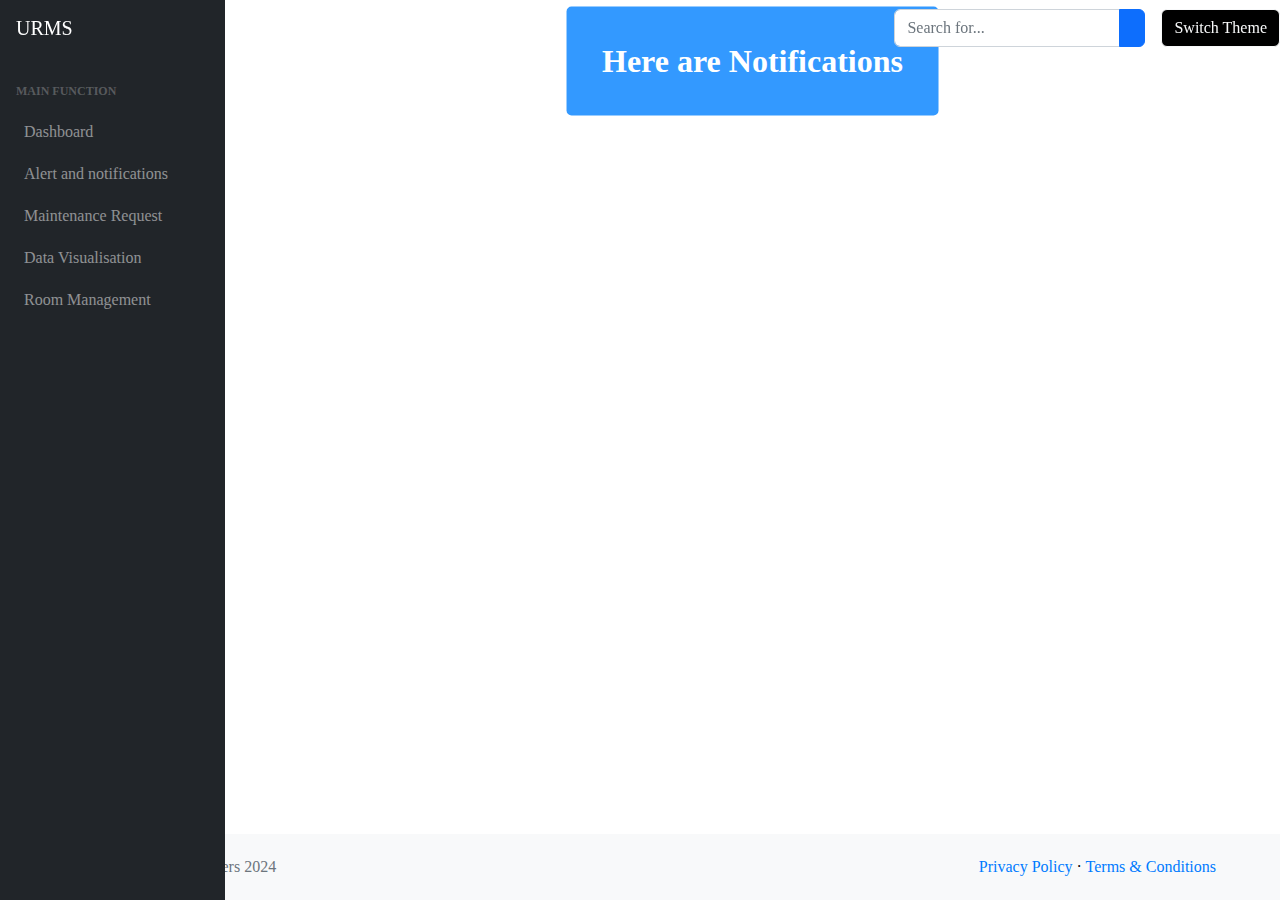
==== alerts.html @ 40e11d32 "alerts and maintenance files" ====
<!DOCTYPE html>
<html lang="en">
    <head>
        <meta charset="utf-8" />
        <meta http-equiv="X-UA-Compatible" content="IE=edge" />
        <meta name="viewport" content="width=device-width, initial-scale=1, shrink-to-fit=no" />
        <meta name="description" content="" />
        <meta name="author" content="" />
        <title>URMS</title>
        <link href="https://cdn.jsdelivr.net/npm/simple-datatables@7.1.2/dist/style.min.css" rel="stylesheet" />
        <link href="css/styles.css" rel="stylesheet" />
        <script src="https://use.fontawesome.com/releases/v6.3.0/js/all.js" crossorigin="anonymous"></script>
        <script src="https://code.jquery.com/jquery-3.6.0.min.js" crossorigin="anonymous"></script>
       <!--The inline scripts for notifications -->
       
        <script>
      document.addEventListener('DOMContentLoaded', (event) => {
    const alertsContainer = document.getElementById('alerts');

    const alerts = [
        "Upcoming room inspections on July 25th.",
        "Maintenance deadlines for HVAC systems on August 1st.",
        "Urgent resident request: Leak in Room 302."
    ];

    alerts.forEach(alert => {
        const alertElement = document.createElement('p');
        alertElement.textContent = alert;
        alertsContainer.appendChild(alertElement);
    });
});
        </script>
    </head>
    <body class="sb-nav-fixed">
        <nav class="sb-topnav navbar navbar-expand navbar-dark bg-dark">
            <!-- Navbar Brand-->
            <a class="navbar-brand ps-3" href="index.html">URMS</a>
            <!-- Sidebar Toggle-->
            <button class="btn btn-link btn-sm order-1 order-lg-0 me-4 me-lg-0" id="sidebarToggle" href="#!"><i class="fas fa-bars"></i></button>
            <!-- Navbar Search-->
            <form class="d-none d-md-inline-block form-inline ms-auto me-0 me-md-3 my-2 my-md-0">
                <div class="input-group">
                    <input class="form-control" type="text" placeholder="Search for..." aria-label="Search for..." aria-describedby="btnNavbarSearch" />
                    <button class="btn btn-primary" id="btnNavbarSearch" type="button"><i class="fas fa-search"></i></button>
                </div>
            </form>
            <!-- Theme Switcher-->
            <button id="themeSwitcher" class="btn btn-outline-light" style="background-color: black">Switch Theme</button>
        </nav>
        <div id="layoutSidenav">
            <div id="layoutSidenav_nav">
                <nav class="sb-sidenav accordion sb-sidenav-dark" id="sidenavAccordion">
                    <div class="sb-sidenav-menu">
                        <div class="nav">
                            <div class="sb-sidenav-menu-heading">Main Function</div>
                            <a class="nav-link" href="index.html">
                                <div class="sb-nav-link-icon"><i class="fas fa-tachometer-alt"></i></div>
                                Dashboard
                            </a>
                            <a class="nav-link collapsed" href="#" data-bs-toggle="collapse" data-bs-target="#collapseLayouts" aria-expanded="false" aria-controls="collapseLayouts">
                                <div class="sb-nav-link-icon"><i class="fas fa-columns"></i></div>
                                Alert and notifications
                            </a>
                         <a class="nav-link" href="mentainace.html">
                                <div class="sb-nav-link-icon"><i class="fas fa-book-open"></i></div>
                                Maintenance Request
                            </a>
                            <a class="nav-link" href="charts.html">
                                <div class="sb-nav-link-icon"><i class="fas fa-chart-area"></i></div>
                                Data Visualisation
                            </a>
                            <a class="nav-link" href="tables.html">
                                <div class="sb-nav-link-icon"><i class="fas fa-table"></i></div>
                                Room Management
                            </a>
                        </div>
                    </div>
                </nav>
            </div>
            <div id="layoutSidenav_content">
                <main>
                    <div class="container-fluid px-4">
                        <!-- Image with Overlay Text -->
                        <div class="image-container">
                            <img src="https://housing.unm.edu/residence-halls/images/buildings/src-apts-thumbnail-kg-web.png" alt="University Image" class="img-fluid">
                            <div class="overlay" style="background-color:#3399ff">
                                <div class="overlay-text">Here are Notifications</div>
                                <!-- Alerts and Notifications -->
                                <div id="alerts-container"></div>
                            </div>
                        </div>
                    </div>
                </main>
                <footer class="footer py-4 mt-auto">
                    <div class="container-fluid px-4">
                        <div class="d-flex align-items-center justify-content-between small">
                            <div class="text-muted">Copyright &copy; Future Coders 2024</div>
                            <div>
                                <a href="#">Privacy Policy</a>
                                &middot;
                                <a href="#">Terms &amp; Conditions</a>
                            </div>
                        </div>
                    </div>
                </footer>
            </div>
        </div>
        <script src="https://cdn.jsdelivr.net/npm/bootstrap@5.2.3/dist/js/bootstrap.bundle.min.js" crossorigin="anonymous"></script>
        <script src="js/scripts.js"></script>
        <script src="https://cdnjs.cloudflare.com/ajax/libs/Chart.js/2.8.0/Chart.min.js" crossorigin="anonymous"></script>
        <script src="assets/demo/chart-area-demo.js"></script>
        <script src="assets/demo/chart-bar-demo.js"></script>
        <script src="https://cdn.jsdelivr.net/npm/simple-datatables@7.1.2/dist/umd/simple-datatables.min.js" crossorigin="anonymous"></script>
        <script src="js/datatables-simple-demo.js"></script>
        <script src="js/theme.js"></script>
    </body>
</html>
---- css/styles.css ----
@charset "UTF-8";

*,
*::before,
*::after {
  box-sizing: border-box;
}

@media (prefers-reduced-motion: no-preference) {
  :root {
    scroll-behavior: smooth;
  }
}

body {
  margin: 0;
  font-family: var(--bs-body-font-family);
  font-size: var(--bs-body-font-size);
  font-weight: var(--bs-body-font-weight);
  line-height: var(--bs-body-line-height);
  color: var(--bs-body-color);
  text-align: var(--bs-body-text-align);
  background-color: var(--bs-body-bg);
  -webkit-text-size-adjust: 100%;
  -webkit-tap-highlight-color: rgba(0, 0, 0, 0);
}

hr {
  margin: 1rem 0;
  color: inherit;
  border: 0;
  border-top: 1px solid;
  opacity: 0.25;
}

h6, .h6, h5, .h5, h4, .h4, h3, .h3, h2, .h2, h1, .h1 {
  margin-top: 0;
  margin-bottom: 0.5rem;
  font-weight: 500;
  line-height: 1.2;
}

h1, .h1 {
  font-size: calc(1.375rem + 1.5vw);
}
@media (min-width: 1200px) {
  h1, .h1 {
    font-size: 2.5rem;
  }
}

h2, .h2 {
  font-size: calc(1.325rem + 0.9vw);
}
@media (min-width: 1200px) {
  h2, .h2 {
    font-size: 2rem;
  }
}

h3, .h3 {
  font-size: calc(1.3rem + 0.6vw);
}
@media (min-width: 1200px) {
  h3, .h3 {
    font-size: 1.75rem;
  }
}

h4, .h4 {
  font-size: calc(1.275rem + 0.3vw);
}
@media (min-width: 1200px) {
  h4, .h4 {
    font-size: 1.5rem;
  }
}

h5, .h5 {
  font-size: 1.25rem;
}

h6, .h6 {
  font-size: 1rem;
}

p {
  margin-top: 0;
  margin-bottom: 1rem;
}


table {
  caption-side: bottom;
  border-collapse: collapse;
}

caption {
  padding-top: 0.5rem;
  padding-bottom: 0.5rem;
  color: #6c757d;
  text-align: left;
}

th {
  text-align: inherit;
  text-align: -webkit-match-parent;
}

thead,
tbody,
tfoot,
tr,
td,
th {
  border-color: inherit;
  border-style: solid;
  border-width: 0;
}

label {
  display: inline-block;
}

button {
  border-radius: 0;
}

button:focus:not(:focus-visible) {
  outline: 0;
}

input,
button,
select,
optgroup,
textarea {
  margin: 0;
  font-family: inherit;
  font-size: inherit;
  line-height: inherit;
}

button,
select {
  text-transform: none;
}

[role=button] {
  cursor: pointer;
}

select {
  word-wrap: normal;
}
select:disabled {
  opacity: 1;
}

[list]:not([type=date]):not([type=datetime-local]):not([type=month]):not([type=week]):not([type=time])::-webkit-calendar-picker-indicator {
  display: none !important;
}

button,
[type=button],
[type=reset],
[type=submit] {
  --webkit-appearance: button;
}
button:not(:disabled),
[type=button]:not(:disabled),
[type=reset]:not(:disabled),
[type=submit]:not(:disabled) {
  cursor: pointer;
}

::-moz-focus-inner {
  padding: 0;
  border-style: none;
}

textarea {
  resize: vertical;
}

fieldset {
  min-width: 0;
  padding: 0;
  margin: 0;
  border: 0;
}

legend {
  float: left;
  width: 100%;
  padding: 0;
  margin-bottom: 0.5rem;
  font-size: calc(1.275rem + 0.3vw);
  line-height: inherit;
}
@media (min-width: 1200px) {
  legend {
    font-size: 1.5rem;
  }
}
legend + * {
  clear: left;
}



.container,
.container-fluid,
.container-xxl,
.container-xl,
.container-lg,
.container-md,
.container-sm {
  --bs-gutter-x: 1.5rem;
  --bs-gutter-y: 0;
  width: 100%;
  padding-right: calc(var(--bs-gutter-x) * 0.5);
  padding-left: calc(var(--bs-gutter-x) * 0.5);
  margin-right: auto;
  margin-left: auto;
}

@media (min-width: 576px) {
  .container-sm, .container {
    max-width: 540px;
  }
}
@media (min-width: 768px) {
  .container-md, .container-sm, .container {
    max-width: 720px;
  }
}
@media (min-width: 992px) {
  .container-lg, .container-md, .container-sm, .container {
    max-width: 960px;
  }
}
@media (min-width: 1200px) {
  .container-xl, .container-lg, .container-md, .container-sm, .container {
    max-width: 1140px;
  }
}
@media (min-width: 1400px) {
  .container-xxl, .container-xl, .container-lg, .container-md, .container-sm, .container {
    max-width: 1320px;
  }
}
.row {
  --bs-gutter-x: 1.5rem;
  --bs-gutter-y: 0;
  display: flex;
  flex-wrap: wrap;
  margin-top: calc(-1 * var(--bs-gutter-y));
  margin-right: calc(-0.5 * var(--bs-gutter-x));
  margin-left: calc(-0.5 * var(--bs-gutter-x));
}
.row > * {
  flex-shrink: 0;
  width: 100%;
  max-width: 100%;
  padding-right: calc(var(--bs-gutter-x) * 0.5);
  padding-left: calc(var(--bs-gutter-x) * 0.5);
  margin-top: var(--bs-gutter-y);
}

.col {
  flex: 1 0 0%;
}

.row-cols-auto > * {
  flex: 0 0 auto;
  width: auto;
}

.row-cols-1 > * {
  flex: 0 0 auto;
  width: 100%;
}

.row-cols-2 > * {
  flex: 0 0 auto;
  width: 50%;
}

.row-cols-3 > * {
  flex: 0 0 auto;
  width: 33.3333333333%;
}

.row-cols-4 > * {
  flex: 0 0 auto;
  width: 25%;
}

.row-cols-5 > * {
  flex: 0 0 auto;
  width: 20%;
}

.row-cols-6 > * {
  flex: 0 0 auto;
  width: 16.6666666667%;
}

.col-auto {
  flex: 0 0 auto;
  width: auto;
}

.col-1 {
  flex: 0 0 auto;
  width: 8.33333333%;
}

.col-2 {
  flex: 0 0 auto;
  width: 16.66666667%;
}

.col-3 {
  flex: 0 0 auto;
  width: 25%;
}

.col-4 {
  flex: 0 0 auto;
  width: 33.33333333%;
}

.col-5 {
  flex: 0 0 auto;
  width: 41.66666667%;
}

.col-6 {
  flex: 0 0 auto;
  width: 50%;
}

.col-7 {
  flex: 0 0 auto;
  width: 58.33333333%;
}

.col-8 {
  flex: 0 0 auto;
  width: 66.66666667%;
}

.col-9 {
  flex: 0 0 auto;
  width: 75%;
}

.col-10 {
  flex: 0 0 auto;
  width: 83.33333333%;
}

.col-11 {
  flex: 0 0 auto;
  width: 91.66666667%;
}

.col-12 {
  flex: 0 0 auto;
  width: 100%;
}


@media (min-width: 768px) {
  .col-md {
    flex: 1 0 0%;
  }
  .row-cols-md-auto > * {
    flex: 0 0 auto;
    width: auto;
  }
  .row-cols-md-1 > * {
    flex: 0 0 auto;
    width: 100%;
  }
  .row-cols-md-2 > * {
    flex: 0 0 auto;
    width: 50%;
  }
  .row-cols-md-3 > * {
    flex: 0 0 auto;
    width: 33.3333333333%;
  }
  .row-cols-md-4 > * {
    flex: 0 0 auto;
    width: 25%;
  }
  .row-cols-md-5 > * {
    flex: 0 0 auto;
    width: 20%;
  }
  .row-cols-md-6 > * {
    flex: 0 0 auto;
    width: 16.6666666667%;
  }
  .col-md-auto {
    flex: 0 0 auto;
    width: auto;
  }
  .col-md-1 {
    flex: 0 0 auto;
    width: 8.33333333%;
  }
  .col-md-2 {
    flex: 0 0 auto;
    width: 16.66666667%;
  }
  .col-md-3 {
    flex: 0 0 auto;
    width: 25%;
  }
  .col-md-4 {
    flex: 0 0 auto;
    width: 33.33333333%;
  }
  .col-md-5 {
    flex: 0 0 auto;
    width: 41.66666667%;
  }
  .col-md-6 {
    flex: 0 0 auto;
    width: 50%;
  }
  .col-md-7 {
    flex: 0 0 auto;
    width: 58.33333333%;
  }
  .col-md-8 {
    flex: 0 0 auto;
    width: 66.66666667%;
  }
  .col-md-9 {
    flex: 0 0 auto;
    width: 75%;
  }
  .col-md-10 {
    flex: 0 0 auto;
    width: 83.33333333%;
  }
  .col-md-11 {
    flex: 0 0 auto;
    width: 91.66666667%;
  }
  .col-md-12 {
    flex: 0 0 auto;
    width: 100%;
  }}
@media (min-width: 992px) {
  .col-lg {
    flex: 1 0 0%;
  }
  .row-cols-lg-auto > * {
    flex: 0 0 auto;
    width: auto;
  }
  .row-cols-lg-1 > * {
    flex: 0 0 auto;
    width: 100%;
  }
  .row-cols-lg-2 > * {
    flex: 0 0 auto;
    width: 50%;
  }
  .row-cols-lg-3 > * {
    flex: 0 0 auto;
    width: 33.3333333333%;
  }
  .row-cols-lg-4 > * {
    flex: 0 0 auto;
    width: 25%;
  }
  .row-cols-lg-5 > * {
    flex: 0 0 auto;
    width: 20%;
  }
  .row-cols-lg-6 > * {
    flex: 0 0 auto;
    width: 16.6666666667%;
  }
  .col-lg-auto {
    flex: 0 0 auto;
    width: auto;
  }
  .col-lg-1 {
    flex: 0 0 auto;
    width: 8.33333333%;
  }
  .col-lg-2 {
    flex: 0 0 auto;
    width: 16.66666667%;
  }
  .col-lg-3 {
    flex: 0 0 auto;
    width: 25%;
  }
  .col-lg-4 {
    flex: 0 0 auto;
    width: 33.33333333%;
  }
  .col-lg-5 {
    flex: 0 0 auto;
    width: 41.66666667%;
  }
  .col-lg-6 {
    flex: 0 0 auto;
    width: 50%;
  }
  .col-lg-7 {
    flex: 0 0 auto;
    width: 58.33333333%;
  }
  .col-lg-8 {
    flex: 0 0 auto;
    width: 66.66666667%;
  }
  .col-lg-9 {
    flex: 0 0 auto;
    width: 75%;
  }
  .col-lg-10 {
    flex: 0 0 auto;
    width: 83.33333333%;
  }
  .col-lg-11 {
    flex: 0 0 auto;
    width: 91.66666667%;
  }
  .col-lg-12 {
    flex: 0 0 auto;
    width: 100%;
  }
  .offset-lg-0 {
    margin-left: 0;
  }}
 
@media (min-width: 1200px) {
  .col-xl {
    flex: 1 0 0%;
  }
  .row-cols-xl-auto > * {
    flex: 0 0 auto;
    width: auto;
  }
  .row-cols-xl-1 > * {
    flex: 0 0 auto;
    width: 100%;
  }
  .row-cols-xl-2 > * {
    flex: 0 0 auto;
    width: 50%;
  }
  .row-cols-xl-3 > * {
    flex: 0 0 auto;
    width: 33.3333333333%;
  }
  .row-cols-xl-4 > * {
    flex: 0 0 auto;
    width: 25%;
  }
  .row-cols-xl-5 > * {
    flex: 0 0 auto;
    width: 20%;
  }
  .row-cols-xl-6 > * {
    flex: 0 0 auto;
    width: 16.6666666667%;
  }
  .col-xl-auto {
    flex: 0 0 auto;
    width: auto;
  }
  .col-xl-1 {
    flex: 0 0 auto;
    width: 8.33333333%;
  }
  .col-xl-2 {
    flex: 0 0 auto;
    width: 16.66666667%;
  }
  .col-xl-3 {
    flex: 0 0 auto;
    width: 25%;
  }
  .col-xl-4 {
    flex: 0 0 auto;
    width: 33.33333333%;
  }
  .col-xl-5 {
    flex: 0 0 auto;
    width: 41.66666667%;
  }
  .col-xl-6 {
    flex: 0 0 auto;
    width: 50%;
  }
  .col-xl-7 {
    flex: 0 0 auto;
    width: 58.33333333%;
  }
  .col-xl-8 {
    flex: 0 0 auto;
    width: 66.66666667%;
  }
  .col-xl-9 {
    flex: 0 0 auto;
    width: 75%;
  }
  .col-xl-10 {
    flex: 0 0 auto;
    width: 83.33333333%;
  }
  .col-xl-11 {
    flex: 0 0 auto;
    width: 91.66666667%;
  }
  .col-xl-12 {
    flex: 0 0 auto;
    width: 100%;
  }
}
@media (min-width: 1400px) {
  .col-xxl {
    flex: 1 0 0%;
  }
  .row-cols-xxl-auto > * {
    flex: 0 0 auto;
    width: auto;
  }
  .row-cols-xxl-1 > * {
    flex: 0 0 auto;
    width: 100%;
  }
  .row-cols-xxl-2 > * {
    flex: 0 0 auto;
    width: 50%;
  }
  .row-cols-xxl-3 > * {
    flex: 0 0 auto;
    width: 33.3333333333%;
  }
  .row-cols-xxl-4 > * {
    flex: 0 0 auto;
    width: 25%;
  }
  .row-cols-xxl-5 > * {
    flex: 0 0 auto;
    width: 20%;
  }
  .row-cols-xxl-6 > * {
    flex: 0 0 auto;
    width: 16.6666666667%;
  }
  .col-xxl-auto {
    flex: 0 0 auto;
    width: auto;
  }
  .col-xxl-1 {
    flex: 0 0 auto;
    width: 8.33333333%;
  }
  .col-xxl-2 {
    flex: 0 0 auto;
    width: 16.66666667%;
  }
  .col-xxl-3 {
    flex: 0 0 auto;
    width: 25%;
  }
  .col-xxl-4 {
    flex: 0 0 auto;
    width: 33.33333333%;
  }
  .col-xxl-5 {
    flex: 0 0 auto;
    width: 41.66666667%;
  }
  .col-xxl-6 {
    flex: 0 0 auto;
    width: 50%;
  }
  .col-xxl-7 {
    flex: 0 0 auto;
    width: 58.33333333%;
  }
  .col-xxl-8 {
    flex: 0 0 auto;
    width: 66.66666667%;
  }
  .col-xxl-9 {
    flex: 0 0 auto;
    width: 75%;
  }
  .col-xxl-10 {
    flex: 0 0 auto;
    width: 83.33333333%;
  }
  .col-xxl-11 {
    flex: 0 0 auto;
    width: 91.66666667%;
  }
  .col-xxl-12 {
    flex: 0 0 auto;
    width: 100%;
  }
}
.table, .datatable-table {
  --bs-table-color: var(--bs-body-color);
  --bs-table-bg: transparent;
  --bs-table-border-color: var(--bs-border-color);
  --bs-table-accent-bg: transparent;
  --bs-table-striped-color: var(--bs-body-color);
  --bs-table-striped-bg: rgba(0, 0, 0, 0.05);
  --bs-table-active-color: var(--bs-body-color);
  --bs-table-active-bg: rgba(0, 0, 0, 0.1);
  --bs-table-hover-color: var(--bs-body-color);
  --bs-table-hover-bg: rgba(0, 0, 0, 0.075);
  width: 100%;
  margin-bottom: 1rem;
  color: var(--bs-table-color);
  vertical-align: top;
  border-color: var(--bs-table-border-color);
}
.table > :not(caption) > * > *, .datatable-table > :not(caption) > * > * {
  padding: 0.5rem 0.5rem;
  background-color: var(--bs-table-bg);
  border-bottom-width: 1px;
  box-shadow: inset 0 0 0 9999px var(--bs-table-accent-bg);
}
.table > tbody, .datatable-table > tbody {
  vertical-align: inherit;
}
.table > thead, .datatable-table > thead {
  vertical-align: bottom;
}

.table-group-divider {
  border-top: 2px solid currentcolor;
}

.caption-top {
  caption-side: top;
}

.table-sm > :not(caption) > * > * {
  padding: 0.25rem 0.25rem;
}

.table-bordered > :not(caption) > *, .datatable-table > :not(caption) > * {
  border-width: 1px 0;
}
.table-bordered > :not(caption) > * > *, .datatable-table > :not(caption) > * > * {
  border-width: 0 1px;
}

.table-borderless > :not(caption) > * > * {
  border-bottom-width: 0;
}
.table-borderless > :not(:first-child) {
  border-top-width: 0;
}

.table-striped > tbody > tr:nth-of-type(odd) > * {
  --bs-table-accent-bg: var(--bs-table-striped-bg);
  color: var(--bs-table-striped-color);
}

.table-striped-columns > :not(caption) > tr > :nth-child(even) {
  --bs-table-accent-bg: var(--bs-table-striped-bg);
  color: var(--bs-table-striped-color);
}

.table-active {
  --bs-table-accent-bg: var(--bs-table-active-bg);
  color: var(--bs-table-active-color);
}

.table-hover > tbody > tr:hover > *, .datatable-table > tbody > tr:hover > * {
  --bs-table-accent-bg: var(--bs-table-hover-bg);
  color: var(--bs-table-hover-color);
}

.table-primary {
  --bs-table-color: #000;
  --bs-table-bg: #cfe2ff;
  --bs-table-border-color: #bacbe6;
  --bs-table-striped-bg: #c5d7f2;
  --bs-table-striped-color: #000;
  --bs-table-active-bg: #bacbe6;
  --bs-table-active-color: #000;
  --bs-table-hover-bg: #bfd1ec;
  --bs-table-hover-color: #000;
  color: var(--bs-table-color);
  border-color: var(--bs-table-border-color);
}

.table-secondary {
  --bs-table-color: #000;
  --bs-table-bg: #e2e3e5;
  --bs-table-border-color: #cbccce;
  --bs-table-striped-bg: #d7d8da;
  --bs-table-striped-color: #000;
  --bs-table-active-bg: #cbccce;
  --bs-table-active-color: #000;
  --bs-table-hover-bg: #d1d2d4;
  --bs-table-hover-color: #000;
  color: var(--bs-table-color);
  border-color: var(--bs-table-border-color);
}

.table-success {
  --bs-table-color: #000;
  --bs-table-bg: #d1e7dd;
  --bs-table-border-color: #bcd0c7;
  --bs-table-striped-bg: #c7dbd2;
  --bs-table-striped-color: #000;
  --bs-table-active-bg: #bcd0c7;
  --bs-table-active-color: #000;
  --bs-table-hover-bg: #c1d6cc;
  --bs-table-hover-color: #000;
  color: var(--bs-table-color);
  border-color: var(--bs-table-border-color);
}

.table-info {
  --bs-table-color: #000;
  --bs-table-bg: #cff4fc;
  --bs-table-border-color: #badce3;
  --bs-table-striped-bg: #c5e8ef;
  --bs-table-striped-color: #000;
  --bs-table-active-bg: #badce3;
  --bs-table-active-color: #000;
  --bs-table-hover-bg: #bfe2e9;
  --bs-table-hover-color: #000;
  color: var(--bs-table-color);
  border-color: var(--bs-table-border-color);
}

.table-warning {
  --bs-table-color: #000;
  --bs-table-bg: #fff3cd;
  --bs-table-border-color: #e6dbb9;
  --bs-table-striped-bg: #f2e7c3;
  --bs-table-striped-color: #000;
  --bs-table-active-bg: #e6dbb9;
  --bs-table-active-color: #000;
  --bs-table-hover-bg: #ece1be;
  --bs-table-hover-color: #000;
  color: var(--bs-table-color);
  border-color: var(--bs-table-border-color);
}

.table-danger {
  --bs-table-color: #000;
  --bs-table-bg: #f8d7da;
  --bs-table-border-color: #dfc2c4;
  --bs-table-striped-bg: #eccccf;
  --bs-table-striped-color: #000;
  --bs-table-active-bg: #dfc2c4;
  --bs-table-active-color: #000;
  --bs-table-hover-bg: #e5c7ca;
  --bs-table-hover-color: #000;
  color: var(--bs-table-color);
  border-color: var(--bs-table-border-color);
}

.table-light {
  --bs-table-color: #000;
  --bs-table-bg: #f8f9fa;
  --bs-table-border-color: #dfe0e1;
  --bs-table-striped-bg: #ecedee;
  --bs-table-striped-color: #000;
  --bs-table-active-bg: #dfe0e1;
  --bs-table-active-color: #000;
  --bs-table-hover-bg: #e5e6e7;
  --bs-table-hover-color: #000;
  color: var(--bs-table-color);
  border-color: var(--bs-table-border-color);
}

.table-dark {
  --bs-table-color: #fff;
  --bs-table-bg: #212529;
  --bs-table-border-color: #373b3e;
  --bs-table-striped-bg: #2c3034;
  --bs-table-striped-color: #fff;
  --bs-table-active-bg: #373b3e;
  --bs-table-active-color: #fff;
  --bs-table-hover-bg: #323539;
  --bs-table-hover-color: #fff;
  color: var(--bs-table-color);
  border-color: var(--bs-table-border-color);
}

.table-responsive, .datatable-wrapper .datatable-container {
  overflow-x: auto;
  -webkit-overflow-scrolling: touch;
}

@media (max-width: 575.98px) {
  .table-responsive-sm {
    overflow-x: auto;
    -webkit-overflow-scrolling: touch;
  }
}
@media (max-width: 767.98px) {
  .table-responsive-md {
    overflow-x: auto;
    -webkit-overflow-scrolling: touch;
  }
}
@media (max-width: 991.98px) {
  .table-responsive-lg {
    overflow-x: auto;
    -webkit-overflow-scrolling: touch;
  }
}
@media (max-width: 1199.98px) {
  .table-responsive-xl {
    overflow-x: auto;
    -webkit-overflow-scrolling: touch;
  }
}
@media (max-width: 1399.98px) {
  .table-responsive-xxl {
    overflow-x: auto;
    -webkit-overflow-scrolling: touch;
  }
}
.form-label {
  margin-bottom: 0.5rem;
}

.col-form-label {
  padding-top: calc(0.375rem + 1px);
  padding-bottom: calc(0.375rem + 1px);
  margin-bottom: 0;
  font-size: inherit;
  line-height: 1.5;
}

.col-form-label-lg {
  padding-top: calc(0.5rem + 1px);
  padding-bottom: calc(0.5rem + 1px);
  font-size: 1.25rem;
}

.col-form-label-sm {
  padding-top: calc(0.25rem + 1px);
  padding-bottom: calc(0.25rem + 1px);
  font-size: 0.875rem;
}

.form-text {
  margin-top: 0.25rem;
  font-size: 0.875em;
  color: #6c757d;
}

.form-control, .datatable-input {
  display: block;
  width: 100%;
  padding: 0.375rem 0.75rem;
  font-size: 1rem;
  font-weight: 400;
  line-height: 1.5;
  color: #212529;
  background-color: #fff;
  background-clip: padding-box;
  border: 1px solid #ced4da;
  -webkit-appearance: none;
     -moz-appearance: none;
          appearance: none;
  border-radius: 0.375rem;
  transition: border-color 0.15s ease-in-out, box-shadow 0.15s ease-in-out;
}
@media (prefers-reduced-motion: reduce) {
  .form-control, .datatable-input {
    transition: none;
  }
}
.form-control[type=file], [type=file].datatable-input {
  overflow: hidden;
}
.form-control[type=file]:not(:disabled):not([readonly]), [type=file].datatable-input:not(:disabled):not([readonly]) {
  cursor: pointer;
}
.form-control:focus, .datatable-input:focus {
  color: #212529;
  background-color: #fff;
  border-color: #86b7fe;
  outline: 0;
  box-shadow: 0 0 0 0.25rem rgba(13, 110, 253, 0.25);
}
.form-control::-webkit-date-and-time-value, .datatable-input::-webkit-date-and-time-value {
  height: 1.5em;
}
.form-control::-moz-placeholder, .datatable-input::-moz-placeholder {
  color: #6c757d;
  opacity: 1;
}
.form-control::placeholder, .datatable-input::placeholder {
  color: #6c757d;
  opacity: 1;
}
.form-control:disabled, .datatable-input:disabled {
  background-color: #e9ecef;
  opacity: 1;
}
.form-control::file-selector-button, .datatable-input::file-selector-button {
  padding: 0.375rem 0.75rem;
  margin: -0.375rem -0.75rem;
  -webkit-margin-end: 0.75rem;
          margin-inline-end: 0.75rem;
  color: #212529;
  background-color: #e9ecef;
  pointer-events: none;
  border-color: inherit;
  border-style: solid;
  border-width: 0;
  border-inline-end-width: 1px;
  border-radius: 0;
  transition: color 0.15s ease-in-out, background-color 0.15s ease-in-out, border-color 0.15s ease-in-out, box-shadow 0.15s ease-in-out;
}
@media (prefers-reduced-motion: reduce) {
  .form-control::file-selector-button, .datatable-input::file-selector-button {
    transition: none;
  }
}
.form-control:hover:not(:disabled):not([readonly])::file-selector-button, .datatable-input:hover:not(:disabled):not([readonly])::file-selector-button {
  background-color: #dde0e3;
}

.form-control-plaintext {
  display: block;
  width: 100%;
  padding: 0.375rem 0;
  margin-bottom: 0;
  line-height: 1.5;
  color: #212529;
  background-color: transparent;
  border: solid transparent;
  border-width: 1px 0;
}
.form-control-plaintext:focus {
  outline: 0;
}
.form-control-plaintext.form-control-sm, .form-control-plaintext.form-control-lg {
  padding-right: 0;
  padding-left: 0;
}

.form-control-sm {
  min-height: calc(1.5em + 0.5rem + 2px);
  padding: 0.25rem 0.5rem;
  font-size: 0.875rem;
  border-radius: 0.25rem;
}
.form-control-sm::file-selector-button {
  padding: 0.25rem 0.5rem;
  margin: -0.25rem -0.5rem;
  -webkit-margin-end: 0.5rem;
          margin-inline-end: 0.5rem;
}

.form-control-lg {
  min-height: calc(1.5em + 1rem + 2px);
  padding: 0.5rem 1rem;
  font-size: 1.25rem;
  border-radius: 0.5rem;
}
.form-control-lg::file-selector-button {
  padding: 0.5rem 1rem;
  margin: -0.5rem -1rem;
  -webkit-margin-end: 1rem;
          margin-inline-end: 1rem;
}

textarea.form-control, textarea.datatable-input {
  min-height: calc(1.5em + 0.75rem + 2px);
}
textarea.form-control-sm {
  min-height: calc(1.5em + 0.5rem + 2px);
}
textarea.form-control-lg {
  min-height: calc(1.5em + 1rem + 2px);
}

.form-control-color {
  width: 3rem;
  height: calc(1.5em + 0.75rem + 2px);
  padding: 0.375rem;
}
.form-control-color:not(:disabled):not([readonly]) {
  cursor: pointer;
}
.form-control-color::-moz-color-swatch {
  border: 0 !important;
  border-radius: 0.375rem;
}
.form-control-color::-webkit-color-swatch {
  border-radius: 0.375rem;
}
.form-control-color.form-control-sm {
  height: calc(1.5em + 0.5rem + 2px);
}
.form-control-color.form-control-lg {
  height: calc(1.5em + 1rem + 2px);
}

.form-select, .datatable-selector {
  display: block;
  width: 100%;
  padding: 0.375rem 2.25rem 0.375rem 0.75rem;
  -moz-padding-start: calc(0.75rem - 3px);
  font-size: 1rem;
  font-weight: 400;
  line-height: 1.5;
  color: #212529;
  background-color: #fff;
  background-image: url("data:image/svg+xml,%3csvg xmlns='http://www.w3.org/2000/svg' viewBox='0 0 16 16'%3e%3cpath fill='none' stroke='%23343a40' stroke-linecap='round' stroke-linejoin='round' stroke-width='2' d='m2 5 6 6 6-6'/%3e%3c/svg%3e");
  background-repeat: no-repeat;
  background-position: right 0.75rem center;
  background-size: 16px 12px;
  border: 1px solid #ced4da;
  border-radius: 0.375rem;
  transition: border-color 0.15s ease-in-out, box-shadow 0.15s ease-in-out;
  -webkit-appearance: none;
     -moz-appearance: none;
          appearance: none;
}
@media (prefers-reduced-motion: reduce) {
  .form-select, .datatable-selector {
    transition: none;
  }
}
.form-select:focus, .datatable-selector:focus {
  border-color: #86b7fe;
  outline: 0;
  box-shadow: 0 0 0 0.25rem rgba(13, 110, 253, 0.25);
}
.form-select[multiple], [multiple].datatable-selector, .form-select[size]:not([size="1"]), [size].datatable-selector:not([size="1"]) {
  padding-right: 0.75rem;
  background-image: none;
}
.form-select:disabled, .datatable-selector:disabled {
  background-color: #e9ecef;
}
.form-select:-moz-focusring, .datatable-selector:-moz-focusring {
  color: transparent;
  text-shadow: 0 0 0 #212529;
}

.form-select-sm {
  padding-top: 0.25rem;
  padding-bottom: 0.25rem;
  padding-left: 0.5rem;
  font-size: 0.875rem;
  border-radius: 0.25rem;
}

.form-select-lg {
  padding-top: 0.5rem;
  padding-bottom: 0.5rem;
  padding-left: 1rem;
  font-size: 1.25rem;
  border-radius: 0.5rem;
}

.form-check {
  display: block;
  min-height: 1.5rem;
  padding-left: 1.5em;
  margin-bottom: 0.125rem;
}
.form-check .form-check-input {
  float: left;
  margin-left: -1.5em;
}

.form-check-reverse {
  padding-right: 1.5em;
  padding-left: 0;
  text-align: right;
}
.form-check-reverse .form-check-input {
  float: right;
  margin-right: -1.5em;
  margin-left: 0;
}

.form-check-input {
  width: 1em;
  height: 1em;
  margin-top: 0.25em;
  vertical-align: top;
  background-color: #fff;
  background-repeat: no-repeat;
  background-position: center;
  background-size: contain;
  border: 1px solid rgba(0, 0, 0, 0.25);
  -webkit-appearance: none;
     -moz-appearance: none;
          appearance: none;
  -webkit-print-color-adjust: exact;
          print-color-adjust: exact;
}
.form-check-input[type=checkbox] {
  border-radius: 0.25em;
}
.form-check-input[type=radio] {
  border-radius: 50%;
}
.form-check-input:active {
  filter: brightness(90%);
}
.form-check-input:focus {
  border-color: #86b7fe;
  outline: 0;
  box-shadow: 0 0 0 0.25rem rgba(13, 110, 253, 0.25);
}
.form-check-input:checked {
  background-color: #0d6efd;
  border-color: #0d6efd;
}
.form-check-input:checked[type=checkbox] {
  background-image: url("data:image/svg+xml,%3csvg xmlns='http://www.w3.org/2000/svg' viewBox='0 0 20 20'%3e%3cpath fill='none' stroke='%23fff' stroke-linecap='round' stroke-linejoin='round' stroke-width='3' d='m6 10 3 3 6-6'/%3e%3c/svg%3e");
}
.form-check-input:checked[type=radio] {
  background-image: url("data:image/svg+xml,%3csvg xmlns='http://www.w3.org/2000/svg' viewBox='-4 -4 8 8'%3e%3ccircle r='2' fill='%23fff'/%3e%3c/svg%3e");
}
.form-check-input[type=checkbox]:indeterminate {
  background-color: #0d6efd;
  border-color: #0d6efd;
  background-image: url("data:image/svg+xml,%3csvg xmlns='http://www.w3.org/2000/svg' viewBox='0 0 20 20'%3e%3cpath fill='none' stroke='%23fff' stroke-linecap='round' stroke-linejoin='round' stroke-width='3' d='M6 10h8'/%3e%3c/svg%3e");
}
.form-check-input:disabled {
  pointer-events: none;
  filter: none;
  opacity: 0.5;
}
.form-check-input[disabled] ~ .form-check-label, .form-check-input:disabled ~ .form-check-label {
  cursor: default;
  opacity: 0.5;
}

.form-switch {
  padding-left: 2.5em;
}
.form-switch .form-check-input {
  width: 2em;
  margin-left: -2.5em;
  background-image: url("data:image/svg+xml,%3csvg xmlns='http://www.w3.org/2000/svg' viewBox='-4 -4 8 8'%3e%3ccircle r='3' fill='rgba%280, 0, 0, 0.25%29'/%3e%3c/svg%3e");
  background-position: left center;
  border-radius: 2em;
  transition: background-position 0.15s ease-in-out;
}
@media (prefers-reduced-motion: reduce) {
  .form-switch .form-check-input {
    transition: none;
  }
}
.form-switch .form-check-input:focus {
  background-image: url("data:image/svg+xml,%3csvg xmlns='http://www.w3.org/2000/svg' viewBox='-4 -4 8 8'%3e%3ccircle r='3' fill='%2386b7fe'/%3e%3c/svg%3e");
}
.form-switch .form-check-input:checked {
  background-position: right center;
  background-image: url("data:image/svg+xml,%3csvg xmlns='http://www.w3.org/2000/svg' viewBox='-4 -4 8 8'%3e%3ccircle r='3' fill='%23fff'/%3e%3c/svg%3e");
}
.form-switch.form-check-reverse {
  padding-right: 2.5em;
  padding-left: 0;
}
.form-switch.form-check-reverse .form-check-input {
  margin-right: -2.5em;
  margin-left: 0;
}

.form-check-inline {
  display: inline-block;
  margin-right: 1rem;
}

.btn-check {
  position: absolute;
  clip: rect(0, 0, 0, 0);
  pointer-events: none;
}
.btn-check[disabled] + .btn, .btn-check:disabled + .btn {
  pointer-events: none;
  filter: none;
  opacity: 0.65;
}

.form-range {
  width: 100%;
  height: 1.5rem;
  padding: 0;
  background-color: transparent;
  -webkit-appearance: none;
     -moz-appearance: none;
          appearance: none;
}
.form-range:focus {
  outline: 0;
}
.form-range:focus::-webkit-slider-thumb {
  box-shadow: 0 0 0 1px #fff, 0 0 0 0.25rem rgba(13, 110, 253, 0.25);
}
.form-range:focus::-moz-range-thumb {
  box-shadow: 0 0 0 1px #fff, 0 0 0 0.25rem rgba(13, 110, 253, 0.25);
}
.form-range::-moz-focus-outer {
  border: 0;
}
.form-range::-webkit-slider-thumb {
  width: 1rem;
  height: 1rem;
  margin-top: -0.25rem;
  background-color: #0d6efd;
  border: 0;
  border-radius: 1rem;
  -webkit-transition: background-color 0.15s ease-in-out, border-color 0.15s ease-in-out, box-shadow 0.15s ease-in-out;
  transition: background-color 0.15s ease-in-out, border-color 0.15s ease-in-out, box-shadow 0.15s ease-in-out;
  -webkit-appearance: none;
          appearance: none;
}
@media (prefers-reduced-motion: reduce) {
  .form-range::-webkit-slider-thumb {
    -webkit-transition: none;
    transition: none;
  }
}
.form-range::-webkit-slider-thumb:active {
  background-color: #b6d4fe;
}
.form-range::-webkit-slider-runnable-track {
  width: 100%;
  height: 0.5rem;
  color: transparent;
  cursor: pointer;
  background-color: #dee2e6;
  border-color: transparent;
  border-radius: 1rem;
}
.form-range::-moz-range-thumb {
  width: 1rem;
  height: 1rem;
  background-color: #0d6efd;
  border: 0;
  border-radius: 1rem;
  -moz-transition: background-color 0.15s ease-in-out, border-color 0.15s ease-in-out, box-shadow 0.15s ease-in-out;
  transition: background-color 0.15s ease-in-out, border-color 0.15s ease-in-out, box-shadow 0.15s ease-in-out;
  -moz-appearance: none;
       appearance: none;
}
@media (prefers-reduced-motion: reduce) {
  .form-range::-moz-range-thumb {
    -moz-transition: none;
    transition: none;
  }
}
.form-range::-moz-range-thumb:active {
  background-color: #b6d4fe;
}
.form-range::-moz-range-track {
  width: 100%;
  height: 0.5rem;
  color: transparent;
  cursor: pointer;
  background-color: #dee2e6;
  border-color: transparent;
  border-radius: 1rem;
}
.form-range:disabled {
  pointer-events: none;
}
.form-range:disabled::-webkit-slider-thumb {
  background-color: #adb5bd;
}
.form-range:disabled::-moz-range-thumb {
  background-color: #adb5bd;
}

.form-floating {
  position: relative;
}
.form-floating > .form-control, .form-floating > .datatable-input,
.form-floating > .form-control-plaintext,
.form-floating > .form-select,
.form-floating > .datatable-selector {
  height: calc(3.5rem + 2px);
  line-height: 1.25;
}
.form-floating > label {
  position: absolute;
  top: 0;
  left: 0;
  width: 100%;
  height: 100%;
  padding: 1rem 0.75rem;
  overflow: hidden;
  text-align: start;
  text-overflow: ellipsis;
  white-space: nowrap;
  pointer-events: none;
  border: 1px solid transparent;
  transform-origin: 0 0;
  transition: opacity 0.1s ease-in-out, transform 0.1s ease-in-out;
}
@media (prefers-reduced-motion: reduce) {
  .form-floating > label {
    transition: none;
  }
}
.form-floating > .form-control, .form-floating > .datatable-input,
.form-floating > .form-control-plaintext {
  padding: 1rem 0.75rem;
}
.form-floating > .form-control::-moz-placeholder, .form-floating > .datatable-input::-moz-placeholder, .form-floating > .form-control-plaintext::-moz-placeholder {
  color: transparent;
}
.form-floating > .form-control::placeholder, .form-floating > .datatable-input::placeholder,
.form-floating > .form-control-plaintext::placeholder {
  color: transparent;
}
.form-floating > .form-control:not(:-moz-placeholder-shown), .form-floating > .datatable-input:not(:-moz-placeholder-shown), .form-floating > .form-control-plaintext:not(:-moz-placeholder-shown) {
  padding-top: 1.625rem;
  padding-bottom: 0.625rem;
}
.form-floating > .form-control:focus, .form-floating > .datatable-input:focus, .form-floating > .form-control:not(:placeholder-shown), .form-floating > .datatable-input:not(:placeholder-shown),
.form-floating > .form-control-plaintext:focus,
.form-floating > .form-control-plaintext:not(:placeholder-shown) {
  padding-top: 1.625rem;
  padding-bottom: 0.625rem;
}
.form-floating > .form-control:-webkit-autofill, .form-floating > .datatable-input:-webkit-autofill,
.form-floating > .form-control-plaintext:-webkit-autofill {
  padding-top: 1.625rem;
  padding-bottom: 0.625rem;
}
.form-floating > .form-select, .form-floating > .datatable-selector {
  padding-top: 1.625rem;
  padding-bottom: 0.625rem;
}
.form-floating > .form-control:not(:-moz-placeholder-shown) ~ label, .form-floating > .datatable-input:not(:-moz-placeholder-shown) ~ label {
  opacity: 0.65;
  transform: scale(0.85) translateY(-0.5rem) translateX(0.15rem);
}
.form-floating > .form-control:focus ~ label, .form-floating > .datatable-input:focus ~ label,
.form-floating > .form-control:not(:placeholder-shown) ~ label,
.form-floating > .datatable-input:not(:placeholder-shown) ~ label,
.form-floating > .form-control-plaintext ~ label,
.form-floating > .form-select ~ label,
.form-floating > .datatable-selector ~ label {
  opacity: 0.65;
  transform: scale(0.85) translateY(-0.5rem) translateX(0.15rem);
}
.form-floating > .form-control:-webkit-autofill ~ label, .form-floating > .datatable-input:-webkit-autofill ~ label {
  opacity: 0.65;
  transform: scale(0.85) translateY(-0.5rem) translateX(0.15rem);
}
.form-floating > .form-control-plaintext ~ label {
  border-width: 1px 0;
}

.input-group {
  position: relative;
  display: flex;
  flex-wrap: wrap;
  align-items: stretch;
  width: 100%;
}
.input-group > .form-control, .input-group > .datatable-input,
.input-group > .form-select,
.input-group > .datatable-selector,
.input-group > .form-floating {
  position: relative;
  flex: 1 1 auto;
  width: 1%;
  min-width: 0;
}
.input-group > .form-control:focus, .input-group > .datatable-input:focus,
.input-group > .form-select:focus,
.input-group > .datatable-selector:focus,
.input-group > .form-floating:focus-within {
  z-index: 5;
}
.input-group .btn {
  position: relative;
  z-index: 2;
}
.input-group .btn:focus {
  z-index: 5;
}

.input-group-text {
  display: flex;
  align-items: center;
  padding: 0.375rem 0.75rem;
  font-size: 1rem;
  font-weight: 400;
  line-height: 1.5;
  color: #212529;
  text-align: center;
  white-space: nowrap;
  background-color: #e9ecef;
  border: 1px solid #ced4da;
  border-radius: 0.375rem;
}

.input-group-lg > .form-control, .input-group-lg > .datatable-input,
.input-group-lg > .form-select,
.input-group-lg > .datatable-selector,
.input-group-lg > .input-group-text,
.input-group-lg > .btn {
  padding: 0.5rem 1rem;
  font-size: 1.25rem;
  border-radius: 0.5rem;
}

.input-group-sm > .form-control, .input-group-sm > .datatable-input,
.input-group-sm > .form-select,
.input-group-sm > .datatable-selector,
.input-group-sm > .input-group-text,
.input-group-sm > .btn {
  padding: 0.25rem 0.5rem;
  font-size: 0.875rem;
  border-radius: 0.25rem;
}

.input-group-lg > .form-select, .input-group-lg > .datatable-selector,
.input-group-sm > .form-select,
.input-group-sm > .datatable-selector {
  padding-right: 3rem;
}

.input-group:not(.has-validation) > :not(:last-child):not(.dropdown-toggle):not(.dropdown-menu):not(.form-floating),
.input-group:not(.has-validation) > .dropdown-toggle:nth-last-child(n+3),
.input-group:not(.has-validation) > .form-floating:not(:last-child) > .form-control,
.input-group:not(.has-validation) > .form-floating:not(:last-child) > .datatable-input,
.input-group:not(.has-validation) > .form-floating:not(:last-child) > .form-select,
.input-group:not(.has-validation) > .form-floating:not(:last-child) > .datatable-selector {
  border-top-right-radius: 0;
  border-bottom-right-radius: 0;
}
.input-group.has-validation > :nth-last-child(n+3):not(.dropdown-toggle):not(.dropdown-menu):not(.form-floating),
.input-group.has-validation > .dropdown-toggle:nth-last-child(n+4),
.input-group.has-validation > .form-floating:nth-last-child(n+3) > .form-control,
.input-group.has-validation > .form-floating:nth-last-child(n+3) > .datatable-input,
.input-group.has-validation > .form-floating:nth-last-child(n+3) > .form-select,
.input-group.has-validation > .form-floating:nth-last-child(n+3) > .datatable-selector {
  border-top-right-radius: 0;
  border-bottom-right-radius: 0;
}
.input-group > :not(:first-child):not(.dropdown-menu):not(.valid-tooltip):not(.valid-feedback):not(.invalid-tooltip):not(.invalid-feedback) {
  margin-left: -1px;
  border-top-left-radius: 0;
  border-bottom-left-radius: 0;
}
.input-group > .form-floating:not(:first-child) > .form-control, .input-group > .form-floating:not(:first-child) > .datatable-input,
.input-group > .form-floating:not(:first-child) > .form-select,
.input-group > .form-floating:not(:first-child) > .datatable-selector {
  border-top-left-radius: 0;
  border-bottom-left-radius: 0;
}

.valid-feedback {
  display: none;
  width: 100%;
  margin-top: 0.25rem;
  font-size: 0.875em;
  color: #198754;
}

.valid-tooltip {
  position: absolute;
  top: 100%;
  z-index: 5;
  display: none;
  max-width: 100%;
  padding: 0.25rem 0.5rem;
  margin-top: 0.1rem;
  font-size: 0.875rem;
  color: #fff;
  background-color: rgba(25, 135, 84, 0.9);
  border-radius: 0.375rem;
}

.was-validated :valid ~ .valid-feedback,
.was-validated :valid ~ .valid-tooltip,
.is-valid ~ .valid-feedback,
.is-valid ~ .valid-tooltip {
  display: block;
}

.was-validated .form-control:valid, .was-validated .datatable-input:valid, .form-control.is-valid, .is-valid.datatable-input {
  border-color: #198754;
  padding-right: calc(1.5em + 0.75rem);
  background-image: url("data:image/svg+xml,%3csvg xmlns='http://www.w3.org/2000/svg' viewBox='0 0 8 8'%3e%3cpath fill='%23198754' d='M2.3 6.73.6 4.53c-.4-1.04.46-1.4 1.1-.8l1.1 1.4 3.4-3.8c.6-.63 1.6-.27 1.2.7l-4 4.6c-.43.5-.8.4-1.1.1z'/%3e%3c/svg%3e");
  background-repeat: no-repeat;
  background-position: right calc(0.375em + 0.1875rem) center;
  background-size: calc(0.75em + 0.375rem) calc(0.75em + 0.375rem);
}
.was-validated .form-control:valid:focus, .was-validated .datatable-input:valid:focus, .form-control.is-valid:focus, .is-valid.datatable-input:focus {
  border-color: #198754;
  box-shadow: 0 0 0 0.25rem rgba(25, 135, 84, 0.25);
}

.was-validated textarea.form-control:valid, .was-validated textarea.datatable-input:valid, textarea.form-control.is-valid, textarea.is-valid.datatable-input {
  padding-right: calc(1.5em + 0.75rem);
  background-position: top calc(0.375em + 0.1875rem) right calc(0.375em + 0.1875rem);
}

.was-validated .form-select:valid, .was-validated .datatable-selector:valid, .form-select.is-valid, .is-valid.datatable-selector {
  border-color: #198754;
}
.was-validated .form-select:valid:not([multiple]):not([size]), .was-validated .datatable-selector:valid:not([multiple]):not([size]), .was-validated .form-select:valid:not([multiple])[size="1"], .was-validated .datatable-selector:valid:not([multiple])[size="1"], .form-select.is-valid:not([multiple]):not([size]), .is-valid.datatable-selector:not([multiple]):not([size]), .form-select.is-valid:not([multiple])[size="1"], .is-valid.datatable-selector:not([multiple])[size="1"] {
  padding-right: 4.125rem;
  background-image: url("data:image/svg+xml,%3csvg xmlns='http://www.w3.org/2000/svg' viewBox='0 0 16 16'%3e%3cpath fill='none' stroke='%23343a40' stroke-linecap='round' stroke-linejoin='round' stroke-width='2' d='m2 5 6 6 6-6'/%3e%3c/svg%3e"), url("data:image/svg+xml,%3csvg xmlns='http://www.w3.org/2000/svg' viewBox='0 0 8 8'%3e%3cpath fill='%23198754' d='M2.3 6.73.6 4.53c-.4-1.04.46-1.4 1.1-.8l1.1 1.4 3.4-3.8c.6-.63 1.6-.27 1.2.7l-4 4.6c-.43.5-.8.4-1.1.1z'/%3e%3c/svg%3e");
  background-position: right 0.75rem center, center right 2.25rem;
  background-size: 16px 12px, calc(0.75em + 0.375rem) calc(0.75em + 0.375rem);
}
.was-validated .form-select:valid:focus, .was-validated .datatable-selector:valid:focus, .form-select.is-valid:focus, .is-valid.datatable-selector:focus {
  border-color: #198754;
  box-shadow: 0 0 0 0.25rem rgba(25, 135, 84, 0.25);
}

.was-validated .form-control-color:valid, .form-control-color.is-valid {
  width: calc(3rem + calc(1.5em + 0.75rem));
}

.was-validated .form-check-input:valid, .form-check-input.is-valid {
  border-color: #198754;
}
.was-validated .form-check-input:valid:checked, .form-check-input.is-valid:checked {
  background-color: #198754;
}
.was-validated .form-check-input:valid:focus, .form-check-input.is-valid:focus {
  box-shadow: 0 0 0 0.25rem rgba(25, 135, 84, 0.25);
}
.was-validated .form-check-input:valid ~ .form-check-label, .form-check-input.is-valid ~ .form-check-label {
  color: #198754;
}

.form-check-inline .form-check-input ~ .valid-feedback {
  margin-left: 0.5em;
}

.was-validated .input-group > .form-control:not(:focus):valid, .was-validated .input-group > .datatable-input:not(:focus):valid, .input-group > .form-control:not(:focus).is-valid, .input-group > .datatable-input:not(:focus).is-valid,
.was-validated .input-group > .form-select:not(:focus):valid,
.was-validated .input-group > .datatable-selector:not(:focus):valid,
.input-group > .form-select:not(:focus).is-valid,
.input-group > .datatable-selector:not(:focus).is-valid,
.was-validated .input-group > .form-floating:not(:focus-within):valid,
.input-group > .form-floating:not(:focus-within).is-valid {
  z-index: 3;
}

.invalid-feedback {
  display: none;
  width: 100%;
  margin-top: 0.25rem;
  font-size: 0.875em;
  color: #dc3545;
}

.invalid-tooltip {
  position: absolute;
  top: 100%;
  z-index: 5;
  display: none;
  max-width: 100%;
  padding: 0.25rem 0.5rem;
  margin-top: 0.1rem;
  font-size: 0.875rem;
  color: #fff;
  background-color: rgba(220, 53, 69, 0.9);
  border-radius: 0.375rem;
}

.was-validated :invalid ~ .invalid-feedback,
.was-validated :invalid ~ .invalid-tooltip,
.is-invalid ~ .invalid-feedback,
.is-invalid ~ .invalid-tooltip {
  display: block;
}

.was-validated .form-control:invalid, .was-validated .datatable-input:invalid, .form-control.is-invalid, .is-invalid.datatable-input {
  border-color: #dc3545;
  padding-right: calc(1.5em + 0.75rem);
  background-image: url("data:image/svg+xml,%3csvg xmlns='http://www.w3.org/2000/svg' viewBox='0 0 12 12' width='12' height='12' fill='none' stroke='%23dc3545'%3e%3ccircle cx='6' cy='6' r='4.5'/%3e%3cpath stroke-linejoin='round' d='M5.8 3.6h.4L6 6.5z'/%3e%3ccircle cx='6' cy='8.2' r='.6' fill='%23dc3545' stroke='none'/%3e%3c/svg%3e");
  background-repeat: no-repeat;
  background-position: right calc(0.375em + 0.1875rem) center;
  background-size: calc(0.75em + 0.375rem) calc(0.75em + 0.375rem);
}
.was-validated .form-control:invalid:focus, .was-validated .datatable-input:invalid:focus, .form-control.is-invalid:focus, .is-invalid.datatable-input:focus {
  border-color: #dc3545;
  box-shadow: 0 0 0 0.25rem rgba(220, 53, 69, 0.25);
}

.was-validated textarea.form-control:invalid, .was-validated textarea.datatable-input:invalid, textarea.form-control.is-invalid, textarea.is-invalid.datatable-input {
  padding-right: calc(1.5em + 0.75rem);
  background-position: top calc(0.375em + 0.1875rem) right calc(0.375em + 0.1875rem);
}

.was-validated .form-select:invalid, .was-validated .datatable-selector:invalid, .form-select.is-invalid, .is-invalid.datatable-selector {
  border-color: #dc3545;
}
.was-validated .form-select:invalid:not([multiple]):not([size]), .was-validated .datatable-selector:invalid:not([multiple]):not([size]), .was-validated .form-select:invalid:not([multiple])[size="1"], .was-validated .datatable-selector:invalid:not([multiple])[size="1"], .form-select.is-invalid:not([multiple]):not([size]), .is-invalid.datatable-selector:not([multiple]):not([size]), .form-select.is-invalid:not([multiple])[size="1"], .is-invalid.datatable-selector:not([multiple])[size="1"] {
  padding-right: 4.125rem;
  background-image: url("data:image/svg+xml,%3csvg xmlns='http://www.w3.org/2000/svg' viewBox='0 0 16 16'%3e%3cpath fill='none' stroke='%23343a40' stroke-linecap='round' stroke-linejoin='round' stroke-width='2' d='m2 5 6 6 6-6'/%3e%3c/svg%3e"), url("data:image/svg+xml,%3csvg xmlns='http://www.w3.org/2000/svg' viewBox='0 0 12 12' width='12' height='12' fill='none' stroke='%23dc3545'%3e%3ccircle cx='6' cy='6' r='4.5'/%3e%3cpath stroke-linejoin='round' d='M5.8 3.6h.4L6 6.5z'/%3e%3ccircle cx='6' cy='8.2' r='.6' fill='%23dc3545' stroke='none'/%3e%3c/svg%3e");
  background-position: right 0.75rem center, center right 2.25rem;
  background-size: 16px 12px, calc(0.75em + 0.375rem) calc(0.75em + 0.375rem);
}
.was-validated .form-select:invalid:focus, .was-validated .datatable-selector:invalid:focus, .form-select.is-invalid:focus, .is-invalid.datatable-selector:focus {
  border-color: #dc3545;
  box-shadow: 0 0 0 0.25rem rgba(220, 53, 69, 0.25);
}

.was-validated .form-control-color:invalid, .form-control-color.is-invalid {
  width: calc(3rem + calc(1.5em + 0.75rem));
}

.was-validated .form-check-input:invalid, .form-check-input.is-invalid {
  border-color: #dc3545;
}
.was-validated .form-check-input:invalid:checked, .form-check-input.is-invalid:checked {
  background-color: #dc3545;
}
.was-validated .form-check-input:invalid:focus, .form-check-input.is-invalid:focus {
  box-shadow: 0 0 0 0.25rem rgba(220, 53, 69, 0.25);
}
.was-validated .form-check-input:invalid ~ .form-check-label, .form-check-input.is-invalid ~ .form-check-label {
  color: #dc3545;
}

.form-check-inline .form-check-input ~ .invalid-feedback {
  margin-left: 0.5em;
}

.was-validated .input-group > .form-control:not(:focus):invalid, .was-validated .input-group > .datatable-input:not(:focus):invalid, .input-group > .form-control:not(:focus).is-invalid, .input-group > .datatable-input:not(:focus).is-invalid,
.was-validated .input-group > .form-select:not(:focus):invalid,
.was-validated .input-group > .datatable-selector:not(:focus):invalid,
.input-group > .form-select:not(:focus).is-invalid,
.input-group > .datatable-selector:not(:focus).is-invalid,
.was-validated .input-group > .form-floating:not(:focus-within):invalid,
.input-group > .form-floating:not(:focus-within).is-invalid {
  z-index: 4;
}

.btn {
  --bs-btn-padding-x: 0.75rem;
  --bs-btn-padding-y: 0.375rem;
  --bs-btn-font-family: ;
  --bs-btn-font-size: 1rem;
  --bs-btn-font-weight: 400;
  --bs-btn-line-height: 1.5;
  --bs-btn-color: #212529;
  --bs-btn-bg: transparent;
  --bs-btn-border-width: 1px;
  --bs-btn-border-color: transparent;
  --bs-btn-border-radius: 0.375rem;
  --bs-btn-hover-border-color: transparent;
  --bs-btn-box-shadow: inset 0 1px 0 rgba(255, 255, 255, 0.15), 0 1px 1px rgba(0, 0, 0, 0.075);
  --bs-btn-disabled-opacity: 0.65;
  --bs-btn-focus-box-shadow: 0 0 0 0.25rem rgba(var(--bs-btn-focus-shadow-rgb), .5);
  display: inline-block;
  padding: var(--bs-btn-padding-y) var(--bs-btn-padding-x);
  font-family: var(--bs-btn-font-family);
  font-size: var(--bs-btn-font-size);
  font-weight: var(--bs-btn-font-weight);
  line-height: var(--bs-btn-line-height);
  color: var(--bs-btn-color);
  text-align: center;
  text-decoration: none;
  vertical-align: middle;
  cursor: pointer;
  -webkit-user-select: none;
     -moz-user-select: none;
          user-select: none;
  border: var(--bs-btn-border-width) solid var(--bs-btn-border-color);
  border-radius: var(--bs-btn-border-radius);
  background-color: var(--bs-btn-bg);
  transition: color 0.15s ease-in-out, background-color 0.15s ease-in-out, border-color 0.15s ease-in-out, box-shadow 0.15s ease-in-out;
}
@media (prefers-reduced-motion: reduce) {
  .btn {
    transition: none;
  }
}
.btn:hover {
  color: var(--bs-btn-hover-color);
  background-color: var(--bs-btn-hover-bg);
  border-color: var(--bs-btn-hover-border-color);
}
.btn-check + .btn:hover {
  color: var(--bs-btn-color);
  background-color: var(--bs-btn-bg);
  border-color: var(--bs-btn-border-color);
}
.btn:focus-visible {
  color: var(--bs-btn-hover-color);
  background-color: var(--bs-btn-hover-bg);
  border-color: var(--bs-btn-hover-border-color);
  outline: 0;
  box-shadow: var(--bs-btn-focus-box-shadow);
}
.btn-check:focus-visible + .btn {
  border-color: var(--bs-btn-hover-border-color);
  outline: 0;
  box-shadow: var(--bs-btn-focus-box-shadow);
}
.btn-check:checked + .btn, :not(.btn-check) + .btn:active, .btn:first-child:active, .btn.active, .btn.show {
  color: var(--bs-btn-active-color);
  background-color: var(--bs-btn-active-bg);
  border-color: var(--bs-btn-active-border-color);
}
.btn-check:checked + .btn:focus-visible, :not(.btn-check) + .btn:active:focus-visible, .btn:first-child:active:focus-visible, .btn.active:focus-visible, .btn.show:focus-visible {
  box-shadow: var(--bs-btn-focus-box-shadow);
}
.btn:disabled, .btn.disabled, fieldset:disabled .btn {
  color: var(--bs-btn-disabled-color);
  pointer-events: none;
  background-color: var(--bs-btn-disabled-bg);
  border-color: var(--bs-btn-disabled-border-color);
  opacity: var(--bs-btn-disabled-opacity);
}

.btn-primary {
  --bs-btn-color: #fff;
  --bs-btn-bg: #0d6efd;
  --bs-btn-border-color: #0d6efd;
  --bs-btn-hover-color: #fff;
  --bs-btn-hover-bg: #0b5ed7;
  --bs-btn-hover-border-color: #0a58ca;
  --bs-btn-focus-shadow-rgb: 49, 132, 253;
  --bs-btn-active-color: #fff;
  --bs-btn-active-bg: #0a58ca;
  --bs-btn-active-border-color: #0a53be;
  --bs-btn-active-shadow: inset 0 3px 5px rgba(0, 0, 0, 0.125);
  --bs-btn-disabled-color: #fff;
  --bs-btn-disabled-bg: #0d6efd;
  --bs-btn-disabled-border-color: #0d6efd;
}

.btn-secondary {
  --bs-btn-color: #fff;
  --bs-btn-bg: #6c757d;
  --bs-btn-border-color: #6c757d;
  --bs-btn-hover-color: #fff;
  --bs-btn-hover-bg: #5c636a;
  --bs-btn-hover-border-color: #565e64;
  --bs-btn-focus-shadow-rgb: 130, 138, 145;
  --bs-btn-active-color: #fff;
  --bs-btn-active-bg: #565e64;
  --bs-btn-active-border-color: #51585e;
  --bs-btn-active-shadow: inset 0 3px 5px rgba(0, 0, 0, 0.125);
  --bs-btn-disabled-color: #fff;
  --bs-btn-disabled-bg: #6c757d;
  --bs-btn-disabled-border-color: #6c757d;
}

.btn-success {
  --bs-btn-color: #fff;
  --bs-btn-bg: #198754;
  --bs-btn-border-color: #198754;
  --bs-btn-hover-color: #fff;
  --bs-btn-hover-bg: #157347;
  --bs-btn-hover-border-color: #146c43;
  --bs-btn-focus-shadow-rgb: 60, 153, 110;
  --bs-btn-active-color: #fff;
  --bs-btn-active-bg: #146c43;
  --bs-btn-active-border-color: #13653f;
  --bs-btn-active-shadow: inset 0 3px 5px rgba(0, 0, 0, 0.125);
  --bs-btn-disabled-color: #fff;
  --bs-btn-disabled-bg: #198754;
  --bs-btn-disabled-border-color: #198754;
}

.btn-info {
  --bs-btn-color: #000;
  --bs-btn-bg: #0dcaf0;
  --bs-btn-border-color: #0dcaf0;
  --bs-btn-hover-color: #000;
  --bs-btn-hover-bg: #31d2f2;
  --bs-btn-hover-border-color: #25cff2;
  --bs-btn-focus-shadow-rgb: 11, 172, 204;
  --bs-btn-active-color: #000;
  --bs-btn-active-bg: #3dd5f3;
  --bs-btn-active-border-color: #25cff2;
  --bs-btn-active-shadow: inset 0 3px 5px rgba(0, 0, 0, 0.125);
  --bs-btn-disabled-color: #000;
  --bs-btn-disabled-bg: #0dcaf0;
  --bs-btn-disabled-border-color: #0dcaf0;
}

.btn-warning {
  --bs-btn-color: #000;
  --bs-btn-bg: #ffc107;
  --bs-btn-border-color: #ffc107;
  --bs-btn-hover-color: #000;
  --bs-btn-hover-bg: #ffca2c;
  --bs-btn-hover-border-color: #ffc720;
  --bs-btn-focus-shadow-rgb: 217, 164, 6;
  --bs-btn-active-color: #000;
  --bs-btn-active-bg: #ffcd39;
  --bs-btn-active-border-color: #ffc720;
  --bs-btn-active-shadow: inset 0 3px 5px rgba(0, 0, 0, 0.125);
  --bs-btn-disabled-color: #000;
  --bs-btn-disabled-bg: #ffc107;
  --bs-btn-disabled-border-color: #ffc107;
}

.btn-danger {
  --bs-btn-color: #fff;
  --bs-btn-bg: #dc3545;
  --bs-btn-border-color: #dc3545;
  --bs-btn-hover-color: #fff;
  --bs-btn-hover-bg: #bb2d3b;
  --bs-btn-hover-border-color: #b02a37;
  --bs-btn-focus-shadow-rgb: 225, 83, 97;
  --bs-btn-active-color: #fff;
  --bs-btn-active-bg: #b02a37;
  --bs-btn-active-border-color: #a52834;
  --bs-btn-active-shadow: inset 0 3px 5px rgba(0, 0, 0, 0.125);
  --bs-btn-disabled-color: #fff;
  --bs-btn-disabled-bg: #dc3545;
  --bs-btn-disabled-border-color: #dc3545;
}

.btn-light {
  --bs-btn-color: #000;
  --bs-btn-bg: #f8f9fa;
  --bs-btn-border-color: #f8f9fa;
  --bs-btn-hover-color: #000;
  --bs-btn-hover-bg: #d3d4d5;
  --bs-btn-hover-border-color: #c6c7c8;
  --bs-btn-focus-shadow-rgb: 211, 212, 213;
  --bs-btn-active-color: #000;
  --bs-btn-active-bg: #c6c7c8;
  --bs-btn-active-border-color: #babbbc;
  --bs-btn-active-shadow: inset 0 3px 5px rgba(0, 0, 0, 0.125);
  --bs-btn-disabled-color: #000;
  --bs-btn-disabled-bg: #f8f9fa;
  --bs-btn-disabled-border-color: #f8f9fa;
}

.btn-dark {
  --bs-btn-color: #fff;
  --bs-btn-bg: #212529;
  --bs-btn-border-color: #212529;
  --bs-btn-hover-color: #fff;
  --bs-btn-hover-bg: #424649;
  --bs-btn-hover-border-color: #373b3e;
  --bs-btn-focus-shadow-rgb: 66, 70, 73;
  --bs-btn-active-color: #fff;
  --bs-btn-active-bg: #4d5154;
  --bs-btn-active-border-color: #373b3e;
  --bs-btn-active-shadow: inset 0 3px 5px rgba(0, 0, 0, 0.125);
  --bs-btn-disabled-color: #fff;
  --bs-btn-disabled-bg: #212529;
  --bs-btn-disabled-border-color: #212529;
}

.btn-outline-primary {
  --bs-btn-color: #0d6efd;
  --bs-btn-border-color: #0d6efd;
  --bs-btn-hover-color: #fff;
  --bs-btn-hover-bg: #0d6efd;
  --bs-btn-hover-border-color: #0d6efd;
  --bs-btn-focus-shadow-rgb: 13, 110, 253;
  --bs-btn-active-color: #fff;
  --bs-btn-active-bg: #0d6efd;
  --bs-btn-active-border-color: #0d6efd;
  --bs-btn-active-shadow: inset 0 3px 5px rgba(0, 0, 0, 0.125);
  --bs-btn-disabled-color: #0d6efd;
  --bs-btn-disabled-bg: transparent;
  --bs-btn-disabled-border-color: #0d6efd;
  --bs-gradient: none;
}

.btn-outline-secondary {
  --bs-btn-color: #6c757d;
  --bs-btn-border-color: #6c757d;
  --bs-btn-hover-color: #fff;
  --bs-btn-hover-bg: #6c757d;
  --bs-btn-hover-border-color: #6c757d;
  --bs-btn-focus-shadow-rgb: 108, 117, 125;
  --bs-btn-active-color: #fff;
  --bs-btn-active-bg: #6c757d;
  --bs-btn-active-border-color: #6c757d;
  --bs-btn-active-shadow: inset 0 3px 5px rgba(0, 0, 0, 0.125);
  --bs-btn-disabled-color: #6c757d;
  --bs-btn-disabled-bg: transparent;
  --bs-btn-disabled-border-color: #6c757d;
  --bs-gradient: none;
}

.btn-outline-success {
  --bs-btn-color: #198754;
  --bs-btn-border-color: #198754;
  --bs-btn-hover-color: #fff;
  --bs-btn-hover-bg: #198754;
  --bs-btn-hover-border-color: #198754;
  --bs-btn-focus-shadow-rgb: 25, 135, 84;
  --bs-btn-active-color: #fff;
  --bs-btn-active-bg: #198754;
  --bs-btn-active-border-color: #198754;
  --bs-btn-active-shadow: inset 0 3px 5px rgba(0, 0, 0, 0.125);
  --bs-btn-disabled-color: #198754;
  --bs-btn-disabled-bg: transparent;
  --bs-btn-disabled-border-color: #198754;
  --bs-gradient: none;
}

.btn-outline-info {
  --bs-btn-color: #0dcaf0;
  --bs-btn-border-color: #0dcaf0;
  --bs-btn-hover-color: #000;
  --bs-btn-hover-bg: #0dcaf0;
  --bs-btn-hover-border-color: #0dcaf0;
  --bs-btn-focus-shadow-rgb: 13, 202, 240;
  --bs-btn-active-color: #000;
  --bs-btn-active-bg: #0dcaf0;
  --bs-btn-active-border-color: #0dcaf0;
  --bs-btn-active-shadow: inset 0 3px 5px rgba(0, 0, 0, 0.125);
  --bs-btn-disabled-color: #0dcaf0;
  --bs-btn-disabled-bg: transparent;
  --bs-btn-disabled-border-color: #0dcaf0;
  --bs-gradient: none;
}

.btn-outline-warning {
  --bs-btn-color: #ffc107;
  --bs-btn-border-color: #ffc107;
  --bs-btn-hover-color: #000;
  --bs-btn-hover-bg: #ffc107;
  --bs-btn-hover-border-color: #ffc107;
  --bs-btn-focus-shadow-rgb: 255, 193, 7;
  --bs-btn-active-color: #000;
  --bs-btn-active-bg: #ffc107;
  --bs-btn-active-border-color: #ffc107;
  --bs-btn-active-shadow: inset 0 3px 5px rgba(0, 0, 0, 0.125);
  --bs-btn-disabled-color: #ffc107;
  --bs-btn-disabled-bg: transparent;
  --bs-btn-disabled-border-color: #ffc107;
  --bs-gradient: none;
}

.btn-outline-danger {
  --bs-btn-color: #dc3545;
  --bs-btn-border-color: #dc3545;
  --bs-btn-hover-color: #fff;
  --bs-btn-hover-bg: #dc3545;
  --bs-btn-hover-border-color: #dc3545;
  --bs-btn-focus-shadow-rgb: 220, 53, 69;
  --bs-btn-active-color: #fff;
  --bs-btn-active-bg: #dc3545;
  --bs-btn-active-border-color: #dc3545;
  --bs-btn-active-shadow: inset 0 3px 5px rgba(0, 0, 0, 0.125);
  --bs-btn-disabled-color: #dc3545;
  --bs-btn-disabled-bg: transparent;
  --bs-btn-disabled-border-color: #dc3545;
  --bs-gradient: none;
}

.btn-outline-light {
  --bs-btn-color: #f8f9fa;
  --bs-btn-border-color: #f8f9fa;
  --bs-btn-hover-color: #000;
  --bs-btn-hover-bg: #f8f9fa;
  --bs-btn-hover-border-color: #f8f9fa;
  --bs-btn-focus-shadow-rgb: 248, 249, 250;
  --bs-btn-active-color: #000;
  --bs-btn-active-bg: #f8f9fa;
  --bs-btn-active-border-color: #f8f9fa;
  --bs-btn-active-shadow: inset 0 3px 5px rgba(0, 0, 0, 0.125);
  --bs-btn-disabled-color: #f8f9fa;
  --bs-btn-disabled-bg: transparent;
  --bs-btn-disabled-border-color: #f8f9fa;
  --bs-gradient: none;
}

.btn-outline-dark {
  --bs-btn-color: #212529;
  --bs-btn-border-color: #212529;
  --bs-btn-hover-color: #fff;
  --bs-btn-hover-bg: #212529;
  --bs-btn-hover-border-color: #212529;
  --bs-btn-focus-shadow-rgb: 33, 37, 41;
  --bs-btn-active-color: #fff;
  --bs-btn-active-bg: #212529;
  --bs-btn-active-border-color: #212529;
  --bs-btn-active-shadow: inset 0 3px 5px rgba(0, 0, 0, 0.125);
  --bs-btn-disabled-color: #212529;
  --bs-btn-disabled-bg: transparent;
  --bs-btn-disabled-border-color: #212529;
  --bs-gradient: none;
}

.btn-link {
  --bs-btn-font-weight: 400;
  --bs-btn-color: var(--bs-link-color);
  --bs-btn-bg: transparent;
  --bs-btn-border-color: transparent;
  --bs-btn-hover-color: var(--bs-link-hover-color);
  --bs-btn-hover-border-color: transparent;
  --bs-btn-active-color: var(--bs-link-hover-color);
  --bs-btn-active-border-color: transparent;
  --bs-btn-disabled-color: #6c757d;
  --bs-btn-disabled-border-color: transparent;
  --bs-btn-box-shadow: none;
  --bs-btn-focus-shadow-rgb: 49, 132, 253;
  text-decoration: underline;
}
.btn-link:focus-visible {
  color: var(--bs-btn-color);
}
.btn-link:hover {
  color: var(--bs-btn-hover-color);
}

.btn-lg, .btn-group-lg > .btn {
  --bs-btn-padding-y: 0.5rem;
  --bs-btn-padding-x: 1rem;
  --bs-btn-font-size: 1.25rem;
  --bs-btn-border-radius: 0.5rem;
}

.btn-sm, .btn-group-sm > .btn {
  --bs-btn-padding-y: 0.25rem;
  --bs-btn-padding-x: 0.5rem;
  --bs-btn-font-size: 0.875rem;
  --bs-btn-border-radius: 0.25rem;
}

.fade {
  transition: opacity 0.15s linear;
}
@media (prefers-reduced-motion: reduce) {
  .fade {
    transition: none;
  }
}
.fade:not(.show) {
  opacity: 0;
}

.collapse:not(.show) {
  display: none;
}

.collapsing {
  height: 0;
  overflow: hidden;
  transition: height 0.35s ease;
}
@media (prefers-reduced-motion: reduce) {
  .collapsing {
    transition: none;
  }
}
.collapsing.collapse-horizontal {
  width: 0;
  height: auto;
  transition: width 0.35s ease;
}
@media (prefers-reduced-motion: reduce) {
  .collapsing.collapse-horizontal {
    transition: none;
  }
}

.dropup,
.dropend,
.dropdown,
.dropstart,
.dropup-center,
.dropdown-center {
  position: relative;
}






.dropdown-menu-start {
  --bs-position: start;
}
.dropdown-menu-start[data-bs-popper] {
  right: auto;
  left: 0;
}

.dropdown-menu-end {
  --bs-position: end;
}
.dropdown-menu-end[data-bs-popper] {
  right: 0;
  left: auto;
}

@media (min-width: 576px) {
  .dropdown-menu-sm-start {
    --bs-position: start;
  }
  .dropdown-menu-sm-start[data-bs-popper] {
    right: auto;
    left: 0;
  }
  .dropdown-menu-sm-end {
    --bs-position: end;
  }
  .dropdown-menu-sm-end[data-bs-popper] {
    right: 0;
    left: auto;
  }
}
@media (min-width: 768px) {
  .dropdown-menu-md-start {
    --bs-position: start;
  }
  .dropdown-menu-md-start[data-bs-popper] {
    right: auto;
    left: 0;
  }
  .dropdown-menu-md-end {
    --bs-position: end;
  }
  .dropdown-menu-md-end[data-bs-popper] {
    right: 0;
    left: auto;
  }
}
@media (min-width: 992px) {
  .dropdown-menu-lg-start {
    --bs-position: start;
  }
  .dropdown-menu-lg-start[data-bs-popper] {
    right: auto;
    left: 0;
  }
  .dropdown-menu-lg-end {
    --bs-position: end;
  }
  .dropdown-menu-lg-end[data-bs-popper] {
    right: 0;
    left: auto;
  }
}
@media (min-width: 1200px) {
  .dropdown-menu-xl-start {
    --bs-position: start;
  }
  .dropdown-menu-xl-start[data-bs-popper] {
    right: auto;
    left: 0;
  }
  .dropdown-menu-xl-end {
    --bs-position: end;
  }
  .dropdown-menu-xl-end[data-bs-popper] {
    right: 0;
    left: auto;
  }
}
@media (min-width: 1400px) {
  .dropdown-menu-xxl-start {
    --bs-position: start;
  }
  .dropdown-menu-xxl-start[data-bs-popper] {
    right: auto;
    left: 0;
  }
  .dropdown-menu-xxl-end {
    --bs-position: end;
  }
  .dropdown-menu-xxl-end[data-bs-popper] {
    right: 0;
    left: auto;
  }
}
.dropup .dropdown-menu[data-bs-popper] {
  top: auto;
  bottom: 100%;
  margin-top: 0;
  margin-bottom: var(--bs-dropdown-spacer);
}
.dropup .dropdown-toggle::after {
  display: inline-block;
  margin-left: 0.255em;
  vertical-align: 0.255em;
  content: "";
  border-top: 0;
  border-right: 0.3em solid transparent;
  border-bottom: 0.3em solid;
  border-left: 0.3em solid transparent;
}
.dropup .dropdown-toggle:empty::after {
  margin-left: 0;
}

.dropend .dropdown-menu[data-bs-popper] {
  top: 0;
  right: auto;
  left: 100%;
  margin-top: 0;
  margin-left: var(--bs-dropdown-spacer);
}
.dropend .dropdown-toggle::after {
  display: inline-block;
  margin-left: 0.255em;
  vertical-align: 0.255em;
  content: "";
  border-top: 0.3em solid transparent;
  border-right: 0;
  border-bottom: 0.3em solid transparent;
  border-left: 0.3em solid;
}
.dropend .dropdown-toggle:empty::after {
  margin-left: 0;
}
.dropend .dropdown-toggle::after {
  vertical-align: 0;
}

.dropstart .dropdown-menu[data-bs-popper] {
  top: 0;
  right: 100%;
  left: auto;
  margin-top: 0;
  margin-right: var(--bs-dropdown-spacer);
}
.dropstart .dropdown-toggle::after {
  display: inline-block;
  margin-left: 0.255em;
  vertical-align: 0.255em;
  content: "";
}
.dropstart .dropdown-toggle::after {
  display: none;
}
.dropstart .dropdown-toggle::before {
  display: inline-block;
  margin-right: 0.255em;
  vertical-align: 0.255em;
  content: "";
  border-top: 0.3em solid transparent;
  border-right: 0.3em solid;
  border-bottom: 0.3em solid transparent;
}
.dropstart .dropdown-toggle:empty::after {
  margin-left: 0;
}
.dropstart .dropdown-toggle::before {
  vertical-align: 0;
}

.dropdown-divider {
  height: 0;
  margin: var(--bs-dropdown-divider-margin-y) 0;
  overflow: hidden;
  border-top: 1px solid var(--bs-dropdown-divider-bg);
  opacity: 1;
}

.dropdown-item {
  display: block;
  width: 100%;
  padding: var(--bs-dropdown-item-padding-y) var(--bs-dropdown-item-padding-x);
  clear: both;
  font-weight: 400;
  color: var(--bs-dropdown-link-color);
  text-align: inherit;
  text-decoration: none;
  white-space: nowrap;
  background-color: transparent;
  border: 0;
}
.dropdown-item:hover, .dropdown-item:focus {
  color: var(--bs-dropdown-link-hover-color);
  background-color: var(--bs-dropdown-link-hover-bg);
}
.dropdown-item.active, .dropdown-item:active {
  color: var(--bs-dropdown-link-active-color);
  text-decoration: none;
  background-color: var(--bs-dropdown-link-active-bg);
}
.dropdown-item.disabled, .dropdown-item:disabled {
  color: var(--bs-dropdown-link-disabled-color);
  pointer-events: none;
  background-color: transparent;
}

.dropdown-menu.show {
  display: block;
}

.dropdown-header {
  display: block;
  padding: var(--bs-dropdown-header-padding-y) var(--bs-dropdown-header-padding-x);
  margin-bottom: 0;
  font-size: 0.875rem;
  color: var(--bs-dropdown-header-color);
  white-space: nowrap;
}

.dropdown-item-text {
  display: block;
  padding: var(--bs-dropdown-item-padding-y) var(--bs-dropdown-item-padding-x);
  color: var(--bs-dropdown-link-color);
}

.dropdown-menu-dark {
  --bs-dropdown-color: #dee2e6;
  --bs-dropdown-bg: #343a40;
  --bs-dropdown-border-color: var(--bs-border-color-translucent);
  --bs-dropdown-box-shadow: ;
  --bs-dropdown-link-color: #dee2e6;
  --bs-dropdown-link-hover-color: #fff;
  --bs-dropdown-divider-bg: var(--bs-border-color-translucent);
  --bs-dropdown-link-hover-bg: rgba(255, 255, 255, 0.15);
  --bs-dropdown-link-active-color: #fff;
  --bs-dropdown-link-active-bg: #0d6efd;
  --bs-dropdown-link-disabled-color: #adb5bd;
  --bs-dropdown-header-color: #adb5bd;
}

.btn-group,
.btn-group-vertical {
  position: relative;
  display: inline-flex;
  vertical-align: middle;
}
.btn-group > .btn,
.btn-group-vertical > .btn {
  position: relative;
  flex: 1 1 auto;
}
.btn-group > .btn-check:checked + .btn,
.btn-group > .btn-check:focus + .btn,
.btn-group > .btn:hover,
.btn-group > .btn:focus,
.btn-group > .btn:active,
.btn-group > .btn.active,
.btn-group-vertical > .btn-check:checked + .btn,
.btn-group-vertical > .btn-check:focus + .btn,
.btn-group-vertical > .btn:hover,
.btn-group-vertical > .btn:focus,
.btn-group-vertical > .btn:active,
.btn-group-vertical > .btn.active {
  z-index: 1;
}

.btn-toolbar {
  display: flex;
  flex-wrap: wrap;
  justify-content: flex-start;
}
.btn-toolbar .input-group {
  width: auto;
}

.btn-group {
  border-radius: 0.375rem;
}
.btn-group > :not(.btn-check:first-child) + .btn,
.btn-group > .btn-group:not(:first-child) {
  margin-left: -1px;
}
.btn-group > .btn:not(:last-child):not(.dropdown-toggle),
.btn-group > .btn.dropdown-toggle-split:first-child,
.btn-group > .btn-group:not(:last-child) > .btn {
  border-top-right-radius: 0;
  border-bottom-right-radius: 0;
}
.btn-group > .btn:nth-child(n+3),
.btn-group > :not(.btn-check) + .btn,
.btn-group > .btn-group:not(:first-child) > .btn {
  border-top-left-radius: 0;
  border-bottom-left-radius: 0;
}

.dropdown-toggle-split {
  padding-right: 0.5625rem;
  padding-left: 0.5625rem;
}
.dropdown-toggle-split::after, .dropup .dropdown-toggle-split::after, .dropend .dropdown-toggle-split::after {
  margin-left: 0;
}
.dropstart .dropdown-toggle-split::before {
  margin-right: 0;
}

.btn-sm + .dropdown-toggle-split, .btn-group-sm > .btn + .dropdown-toggle-split {
  padding-right: 0.375rem;
  padding-left: 0.375rem;
}

.btn-lg + .dropdown-toggle-split, .btn-group-lg > .btn + .dropdown-toggle-split {
  padding-right: 0.75rem;
  padding-left: 0.75rem;
}

.btn-group-vertical {
  flex-direction: column;
  align-items: flex-start;
  justify-content: center;
}
.btn-group-vertical > .btn,
.btn-group-vertical > .btn-group {
  width: 100%;
}
.btn-group-vertical > .btn:not(:first-child),
.btn-group-vertical > .btn-group:not(:first-child) {
  margin-top: -1px;
}
.btn-group-vertical > .btn:not(:last-child):not(.dropdown-toggle),
.btn-group-vertical > .btn-group:not(:last-child) > .btn {
  border-bottom-right-radius: 0;
  border-bottom-left-radius: 0;
}
.btn-group-vertical > .btn ~ .btn,
.btn-group-vertical > .btn-group:not(:first-child) > .btn {
  border-top-left-radius: 0;
  border-top-right-radius: 0;
}

.nav {
  --bs-nav-link-padding-x: 1rem;
  --bs-nav-link-padding-y: 0.5rem;
  --bs-nav-link-font-weight: ;
  --bs-nav-link-color: var(--bs-link-color);
  --bs-nav-link-hover-color: var(--bs-link-hover-color);
  --bs-nav-link-disabled-color: #6c757d;
  display: flex;
  flex-wrap: wrap;
  padding-left: 0;
  margin-bottom: 0;
  list-style: none;
}

.nav-link {
  display: block;
  padding: var(--bs-nav-link-padding-y) var(--bs-nav-link-padding-x);
  font-size: var(--bs-nav-link-font-size);
  font-weight: var(--bs-nav-link-font-weight);
  color: var(--bs-nav-link-color);
  text-decoration: none;
  transition: color 0.15s ease-in-out, background-color 0.15s ease-in-out, border-color 0.15s ease-in-out;
}
@media (prefers-reduced-motion: reduce) {
  .nav-link {
    transition: none;
  }
}
.nav-link:hover, .nav-link:focus {
  color: var(--bs-nav-link-hover-color);
}
.nav-link.disabled {
  color: var(--bs-nav-link-disabled-color);
  pointer-events: none;
  cursor: default;
}

.nav-tabs {
  --bs-nav-tabs-border-width: 1px;
  --bs-nav-tabs-border-color: #dee2e6;
  --bs-nav-tabs-border-radius: 0.375rem;
  --bs-nav-tabs-link-hover-border-color: #e9ecef #e9ecef #dee2e6;
  --bs-nav-tabs-link-active-color: #495057;
  --bs-nav-tabs-link-active-bg: #fff;
  --bs-nav-tabs-link-active-border-color: #dee2e6 #dee2e6 #fff;
  border-bottom: var(--bs-nav-tabs-border-width) solid var(--bs-nav-tabs-border-color);
}
.nav-tabs .nav-link {
  margin-bottom: calc(-1 * var(--bs-nav-tabs-border-width));
  background: none;
  border: var(--bs-nav-tabs-border-width) solid transparent;
  border-top-left-radius: var(--bs-nav-tabs-border-radius);
  border-top-right-radius: var(--bs-nav-tabs-border-radius);
}
.nav-tabs .nav-link:hover, .nav-tabs .nav-link:focus {
  isolation: isolate;
  border-color: var(--bs-nav-tabs-link-hover-border-color);
}
.nav-tabs .nav-link.disabled, .nav-tabs .nav-link:disabled {
  color: var(--bs-nav-link-disabled-color);
  background-color: transparent;
  border-color: transparent;
}
.nav-tabs .nav-link.active,
.nav-tabs .nav-item.show .nav-link {
  color: var(--bs-nav-tabs-link-active-color);
  background-color: var(--bs-nav-tabs-link-active-bg);
  border-color: var(--bs-nav-tabs-link-active-border-color);
}
.nav-tabs .dropdown-menu {
  margin-top: calc(-1 * var(--bs-nav-tabs-border-width));
  border-top-left-radius: 0;
  border-top-right-radius: 0;
}

.nav-pills {
  --bs-nav-pills-border-radius: 0.375rem;
  --bs-nav-pills-link-active-color: #fff;
  --bs-nav-pills-link-active-bg: #0d6efd;
}
.nav-pills .nav-link {
  background: none;
  border: 0;
  border-radius: var(--bs-nav-pills-border-radius);
}
.nav-pills .nav-link:disabled {
  color: var(--bs-nav-link-disabled-color);
  background-color: transparent;
  border-color: transparent;
}
.nav-pills .nav-link.active,
.nav-pills .show > .nav-link {
  color: var(--bs-nav-pills-link-active-color);
  background-color: var(--bs-nav-pills-link-active-bg);
}

.nav-fill > .nav-link,
.nav-fill .nav-item {
  flex: 1 1 auto;
  text-align: center;
}

.nav-justified > .nav-link,
.nav-justified .nav-item {
  flex-basis: 0;
  flex-grow: 1;
  text-align: center;
}

.nav-fill .nav-item .nav-link,
.nav-justified .nav-item .nav-link {
  width: 100%;
}

.tab-content > .tab-pane {
  display: none;
}
.tab-content > .active {
  display: block;
}

.navbar {
  --bs-navbar-padding-x: 0;
  --bs-navbar-padding-y: 0.5rem;
  --bs-navbar-color: rgba(0, 0, 0, 0.55);
  --bs-navbar-hover-color: rgba(0, 0, 0, 0.7);
  --bs-navbar-disabled-color: rgba(0, 0, 0, 0.3);
  --bs-navbar-active-color: rgba(0, 0, 0, 0.9);
  --bs-navbar-brand-padding-y: 0.3125rem;
  --bs-navbar-brand-margin-end: 1rem;
  --bs-navbar-brand-font-size: 1.25rem;
  --bs-navbar-brand-color: rgba(0, 0, 0, 0.9);
  --bs-navbar-brand-hover-color: rgba(0, 0, 0, 0.9);
  --bs-navbar-nav-link-padding-x: 0.5rem;
  --bs-navbar-toggler-padding-y: 0.25rem;
  --bs-navbar-toggler-padding-x: 0.75rem;
  --bs-navbar-toggler-font-size: 1.25rem;
  --bs-navbar-toggler-icon-bg: url("data:image/svg+xml,%3csvg xmlns='http://www.w3.org/2000/svg' viewBox='0 0 30 30'%3e%3cpath stroke='rgba%280, 0, 0, 0.55%29' stroke-linecap='round' stroke-miterlimit='10' stroke-width='2' d='M4 7h22M4 15h22M4 23h22'/%3e%3c/svg%3e");
  --bs-navbar-toggler-border-color: rgba(0, 0, 0, 0.1);
  --bs-navbar-toggler-border-radius: 0.375rem;
  --bs-navbar-toggler-focus-width: 0.25rem;
  --bs-navbar-toggler-transition: box-shadow 0.15s ease-in-out;
  position: relative;
  display: flex;
  flex-wrap: wrap;
  align-items: center;
  justify-content: space-between;
  padding: var(--bs-navbar-padding-y) var(--bs-navbar-padding-x);
}
.navbar > .container,
.navbar > .container-fluid,
.navbar > .container-sm,
.navbar > .container-md,
.navbar > .container-lg,
.navbar > .container-xl,
.navbar > .container-xxl {
  display: flex;
  flex-wrap: inherit;
  align-items: center;
  justify-content: space-between;
}
.navbar-brand {
  padding-top: var(--bs-navbar-brand-padding-y);
  padding-bottom: var(--bs-navbar-brand-padding-y);
  margin-right: var(--bs-navbar-brand-margin-end);
  font-size: var(--bs-navbar-brand-font-size);
  color: var(--bs-navbar-brand-color);
  text-decoration: none;
  white-space: nowrap;
}
.navbar-brand:hover, .navbar-brand:focus {
  color: var(--bs-navbar-brand-hover-color);
}

.navbar-nav {
  --bs-nav-link-padding-x: 0;
  --bs-nav-link-padding-y: 0.5rem;
  --bs-nav-link-font-weight: ;
  --bs-nav-link-color: var(--bs-navbar-color);
  --bs-nav-link-hover-color: var(--bs-navbar-hover-color);
  --bs-nav-link-disabled-color: var(--bs-navbar-disabled-color);
  display: flex;
  flex-direction: column;
  padding-left: 0;
  margin-bottom: 0;
  list-style: none;
}
.navbar-nav .show > .nav-link,
.navbar-nav .nav-link.active {
  color: var(--bs-navbar-active-color);
}
.navbar-nav .dropdown-menu {
  position: static;
}

.navbar-text {
  padding-top: 0.5rem;
  padding-bottom: 0.5rem;
  color: var(--bs-navbar-color);
}
.navbar-text a,
.navbar-text a:hover,
.navbar-text a:focus {
  color: var(--bs-navbar-active-color);
}

.navbar-collapse {
  flex-basis: 100%;
  flex-grow: 1;
  align-items: center;
}

.navbar-toggler {
  padding: var(--bs-navbar-toggler-padding-y) var(--bs-navbar-toggler-padding-x);
  font-size: var(--bs-navbar-toggler-font-size);
  line-height: 1;
  color: var(--bs-navbar-color);
  background-color: transparent;
  border: var(--bs-border-width) solid var(--bs-navbar-toggler-border-color);
  border-radius: var(--bs-navbar-toggler-border-radius);
  transition: var(--bs-navbar-toggler-transition);
}
@media (prefers-reduced-motion: reduce) {
  .navbar-toggler {
    transition: none;
  }
}
.navbar-toggler:hover {
  text-decoration: none;
}
.navbar-toggler:focus {
  text-decoration: none;
  outline: 0;
  box-shadow: 0 0 0 var(--bs-navbar-toggler-focus-width);
}

.navbar-toggler-icon {
  display: inline-block;
  width: 1.5em;
  height: 1.5em;
  vertical-align: middle;
  background-image: var(--bs-navbar-toggler-icon-bg);
  background-repeat: no-repeat;
  background-position: center;
  background-size: 100%;
}

.navbar-nav-scroll {
  max-height: var(--bs-scroll-height, 75vh);
  overflow-y: auto;
}

@media (min-width: 576px) {
  .navbar-expand-sm {
    flex-wrap: nowrap;
    justify-content: flex-start;
  }
  .navbar-expand-sm .navbar-nav {
    flex-direction: row;
  }
  .navbar-expand-sm .navbar-nav .dropdown-menu {
    position: absolute;
  }
  .navbar-expand-sm .navbar-nav .nav-link {
    padding-right: var(--bs-navbar-nav-link-padding-x);
    padding-left: var(--bs-navbar-nav-link-padding-x);
  }
  .navbar-expand-sm .navbar-nav-scroll {
    overflow: visible;
  }
  .navbar-expand-sm .navbar-collapse {
    display: flex !important;
    flex-basis: auto;
  }
  .navbar-expand-sm .navbar-toggler {
    display: none;
  }
  .navbar-expand-sm .offcanvas {
    position: static;
    z-index: auto;
    flex-grow: 1;
    width: auto !important;
    height: auto !important;
    visibility: visible !important;
    background-color: transparent !important;
    border: 0 !important;
    transform: none !important;
    transition: none;
  }
  .navbar-expand-sm .offcanvas .offcanvas-header {
    display: none;
  }
  .navbar-expand-sm .offcanvas .offcanvas-body {
    display: flex;
    flex-grow: 0;
    padding: 0;
    overflow-y: visible;
  }
}
@media (min-width: 768px) {
  .navbar-expand-md {
    flex-wrap: nowrap;
    justify-content: flex-start;
  }
  .navbar-expand-md .navbar-nav {
    flex-direction: row;
  }
  .navbar-expand-md .navbar-nav .dropdown-menu {
    position: absolute;
  }
  .navbar-expand-md .navbar-nav .nav-link {
    padding-right: var(--bs-navbar-nav-link-padding-x);
    padding-left: var(--bs-navbar-nav-link-padding-x);
  }
  .navbar-expand-md .navbar-nav-scroll {
    overflow: visible;
  }
  .navbar-expand-md .navbar-collapse {
    display: flex !important;
    flex-basis: auto;
  }
  .navbar-expand-md .navbar-toggler {
    display: none;
  }
  .navbar-expand-md .offcanvas {
    position: static;
    z-index: auto;
    flex-grow: 1;
    width: auto !important;
    height: auto !important;
    visibility: visible !important;
    background-color: transparent !important;
    border: 0 !important;
    transform: none !important;
    transition: none;
  }
  .navbar-expand-md .offcanvas .offcanvas-header {
    display: none;
  }
  .navbar-expand-md .offcanvas .offcanvas-body {
    display: flex;
    flex-grow: 0;
    padding: 0;
    overflow-y: visible;
  }
}
@media (min-width: 992px) {
  .navbar-expand-lg {
    flex-wrap: nowrap;
    justify-content: flex-start;
  }
  .navbar-expand-lg .navbar-nav {
    flex-direction: row;
  }
  .navbar-expand-lg .navbar-nav .dropdown-menu {
    position: absolute;
  }
  .navbar-expand-lg .navbar-nav .nav-link {
    padding-right: var(--bs-navbar-nav-link-padding-x);
    padding-left: var(--bs-navbar-nav-link-padding-x);
  }
  .navbar-expand-lg .navbar-nav-scroll {
    overflow: visible;
  }
  .navbar-expand-lg .navbar-collapse {
    display: flex !important;
    flex-basis: auto;
  }
  .navbar-expand-lg .navbar-toggler {
    display: none;
  }
  .navbar-expand-lg .offcanvas {
    position: static;
    z-index: auto;
    flex-grow: 1;
    width: auto !important;
    height: auto !important;
    visibility: visible !important;
    background-color: transparent !important;
    border: 0 !important;
    transform: none !important;
    transition: none;
  }
  .navbar-expand-lg .offcanvas .offcanvas-header {
    display: none;
  }
  .navbar-expand-lg .offcanvas .offcanvas-body {
    display: flex;
    flex-grow: 0;
    padding: 0;
    overflow-y: visible;
  }
}
@media (min-width: 1200px) {
  .navbar-expand-xl {
    flex-wrap: nowrap;
    justify-content: flex-start;
  }
  .navbar-expand-xl .navbar-nav {
    flex-direction: row;
  }
  .navbar-expand-xl .navbar-nav .dropdown-menu {
    position: absolute;
  }
  .navbar-expand-xl .navbar-nav .nav-link {
    padding-right: var(--bs-navbar-nav-link-padding-x);
    padding-left: var(--bs-navbar-nav-link-padding-x);
  }
  .navbar-expand-xl .navbar-nav-scroll {
    overflow: visible;
  }
  .navbar-expand-xl .navbar-collapse {
    display: flex !important;
    flex-basis: auto;
  }
  .navbar-expand-xl .navbar-toggler {
    display: none;
  }
  .navbar-expand-xl .offcanvas {
    position: static;
    z-index: auto;
    flex-grow: 1;
    width: auto !important;
    height: auto !important;
    visibility: visible !important;
    background-color: transparent !important;
    border: 0 !important;
    transform: none !important;
    transition: none;
  }
  .navbar-expand-xl .offcanvas .offcanvas-header {
    display: none;
  }
  .navbar-expand-xl .offcanvas .offcanvas-body {
    display: flex;
    flex-grow: 0;
    padding: 0;
    overflow-y: visible;
  }
}
@media (min-width: 1400px) {
  .navbar-expand-xxl {
    flex-wrap: nowrap;
    justify-content: flex-start;
  }
  .navbar-expand-xxl .navbar-nav {
    flex-direction: row;
  }
  .navbar-expand-xxl .navbar-nav .dropdown-menu {
    position: absolute;
  }
  .navbar-expand-xxl .navbar-nav .nav-link {
    padding-right: var(--bs-navbar-nav-link-padding-x);
    padding-left: var(--bs-navbar-nav-link-padding-x);
  }
  .navbar-expand-xxl .navbar-nav-scroll {
    overflow: visible;
  }
  .navbar-expand-xxl .navbar-collapse {
    display: flex !important;
    flex-basis: auto;
  }
  .navbar-expand-xxl .navbar-toggler {
    display: none;
  }
  .navbar-expand-xxl .offcanvas {
    position: static;
    z-index: auto;
    flex-grow: 1;
    width: auto !important;
    height: auto !important;
    visibility: visible !important;
    background-color: transparent !important;
    border: 0 !important;
    transform: none !important;
    transition: none;
  }
  .navbar-expand-xxl .offcanvas .offcanvas-header {
    display: none;
  }
  .navbar-expand-xxl .offcanvas .offcanvas-body {
    display: flex;
    flex-grow: 0;
    padding: 0;
    overflow-y: visible;
  }
}
.navbar-expand {
  flex-wrap: nowrap;
  justify-content: flex-start;
}
.navbar-expand .navbar-nav {
  flex-direction: row;
}
.navbar-expand .navbar-nav .dropdown-menu {
  position: absolute;
}
.navbar-expand .navbar-nav .nav-link {
  padding-right: var(--bs-navbar-nav-link-padding-x);
  padding-left: var(--bs-navbar-nav-link-padding-x);
}
.navbar-expand .navbar-nav-scroll {
  overflow: visible;
}
.navbar-expand .navbar-collapse {
  display: flex !important;
  flex-basis: auto;
}
.navbar-expand .navbar-toggler {
  display: none;
}
.navbar-expand .offcanvas {
  position: static;
  z-index: auto;
  flex-grow: 1;
  width: auto !important;
  height: auto !important;
  visibility: visible !important;
  background-color: transparent !important;
  border: 0 !important;
  transform: none !important;
  transition: none;
}
.navbar-expand .offcanvas .offcanvas-header {
  display: none;
}
.navbar-expand .offcanvas .offcanvas-body {
  display: flex;
  flex-grow: 0;
  padding: 0;
  overflow-y: visible;
}

.navbar-dark {
  --bs-navbar-color: rgba(255, 255, 255, 0.55);
  --bs-navbar-hover-color: rgba(255, 255, 255, 0.75);
  --bs-navbar-disabled-color: rgba(255, 255, 255, 0.25);
  --bs-navbar-active-color: #fff;
  --bs-navbar-brand-color: #fff;
  --bs-navbar-brand-hover-color: #fff;
  --bs-navbar-toggler-border-color: rgba(255, 255, 255, 0.1);
  --bs-navbar-toggler-icon-bg: url("data:image/svg+xml,%3csvg xmlns='http://www.w3.org/2000/svg' viewBox='0 0 30 30'%3e%3cpath stroke='rgba%28255, 255, 255, 0.55%29' stroke-linecap='round' stroke-miterlimit='10' stroke-width='2' d='M4 7h22M4 15h22M4 23h22'/%3e%3c/svg%3e");
}

.card {
  --bs-card-spacer-y: 1rem;
  --bs-card-spacer-x: 1rem;
  --bs-card-title-spacer-y: 0.5rem;
  --bs-card-border-width: 1px;
  --bs-card-border-color: var(--bs-border-color-translucent);
  --bs-card-border-radius: 0.375rem;
  --bs-card-box-shadow: ;
  --bs-card-inner-border-radius: calc(0.375rem - 1px);
  --bs-card-cap-padding-y: 0.5rem;
  --bs-card-cap-padding-x: 1rem;
  --bs-card-cap-bg: rgba(0, 0, 0, 0.03);
  --bs-card-cap-color: ;
  --bs-card-height: ;
  --bs-card-color: ;
  --bs-card-bg: #fff;
  --bs-card-img-overlay-padding: 1rem;
  --bs-card-group-margin: 0.75rem;
  position: relative;
  display: flex;
  flex-direction: column;
  min-width: 0;
  height: var(--bs-card-height);
  word-wrap: break-word;
  background-color: var(--bs-card-bg);
  background-clip: border-box;
  border: var(--bs-card-border-width) solid var(--bs-card-border-color);
  border-radius: var(--bs-card-border-radius);
}
.card > hr {
  margin-right: 0;
  margin-left: 0;
}
.card > .list-group {
  border-top: inherit;
  border-bottom: inherit;
}
.card > .list-group:first-child {
  border-top-width: 0;
  border-top-left-radius: var(--bs-card-inner-border-radius);
  border-top-right-radius: var(--bs-card-inner-border-radius);
}
.card > .list-group:last-child {
  border-bottom-width: 0;
  border-bottom-right-radius: var(--bs-card-inner-border-radius);
  border-bottom-left-radius: var(--bs-card-inner-border-radius);
}
.card > .card-header + .list-group,
.card > .list-group + .card-footer {
  border-top: 0;
}

.card-body {
  flex: 1 1 auto;
  padding: var(--bs-card-spacer-y) var(--bs-card-spacer-x);
  color: buttontext;
}

.card-title {
  margin-bottom: var(--bs-card-title-spacer-y);
}

.card-subtitle {
  margin-top: calc(-0.5 * var(--bs-card-title-spacer-y));
  margin-bottom: 0;
}

.card-text:last-child {
  margin-bottom: 0;
}

.card-link + .card-link {
  margin-left: var(--bs-card-spacer-x);
}

.card-header {
  padding: var(--bs-card-cap-padding-y) var(--bs-card-cap-padding-x);
  margin-bottom: 0;
  color: var(--bs-card-cap-color);
  background-color: var(--bs-card-cap-bg);
  border-bottom: var(--bs-card-border-width) solid var(--bs-card-border-color);
}
.card-header:first-child {
  border-radius: var(--bs-card-inner-border-radius) var(--bs-card-inner-border-radius) 0 0;
}

.card-footer {
  padding: var(--bs-card-cap-padding-y) var(--bs-card-cap-padding-x);
  color: var(--bs-card-cap-color);
  background-color: var(--bs-card-cap-bg);
  border-top: var(--bs-card-border-width) solid var(--bs-card-border-color);
}
.card-footer:last-child {
  border-radius: 0 0 var(--bs-card-inner-border-radius) var(--bs-card-inner-border-radius);
}

.card-header-tabs {
  margin-right: calc(-0.5 * var(--bs-card-cap-padding-x));
  margin-bottom: calc(-1 * var(--bs-card-cap-padding-y));
  margin-left: calc(-0.5 * var(--bs-card-cap-padding-x));
  border-bottom: 0;
}
.card-header-tabs .nav-link.active {
  background-color: var(--bs-card-bg);
  border-bottom-color: var(--bs-card-bg);
}

.card-header-pills {
  margin-right: calc(-0.5 * var(--bs-card-cap-padding-x));
  margin-left: calc(-0.5 * var(--bs-card-cap-padding-x));
}

.card-img-overlay {
  position: absolute;
  top: 0;
  right: 0;
  bottom: 0;
  left: 0;
  padding: var(--bs-card-img-overlay-padding);
  border-radius: var(--bs-card-inner-border-radius);
}

.card-img,
.card-img-top,
.card-img-bottom {
  width: 100%;
}

.card-img,
.card-img-top {
  border-top-left-radius: var(--bs-card-inner-border-radius);
  border-top-right-radius: var(--bs-card-inner-border-radius);
}

.card-img,
.card-img-bottom {
  border-bottom-right-radius: var(--bs-card-inner-border-radius);
  border-bottom-left-radius: var(--bs-card-inner-border-radius);
}

.card-group > .card {
  margin-bottom: var(--bs-card-group-margin);
}
@media (min-width: 576px) {
  .card-group {
    display: flex;
    flex-flow: row wrap;
  }
  .card-group > .card {
    flex: 1 0 0%;
    margin-bottom: 0;
  }
  .card-group > .card + .card {
    margin-left: 0;
    border-left: 0;
  }
  .card-group > .card:not(:last-child) {
    border-top-right-radius: 0;
    border-bottom-right-radius: 0;
  }
  .card-group > .card:not(:last-child) .card-img-top,
  .card-group > .card:not(:last-child) .card-header {
    border-top-right-radius: 0;
  }
  .card-group > .card:not(:last-child) .card-img-bottom,
  .card-group > .card:not(:last-child) .card-footer {
    border-bottom-right-radius: 0;
  }
  .card-group > .card:not(:first-child) {
    border-top-left-radius: 0;
    border-bottom-left-radius: 0;
  }
  .card-group > .card:not(:first-child) .card-img-top,
  .card-group > .card:not(:first-child) .card-header {
    border-top-left-radius: 0;
  }
  .card-group > .card:not(:first-child) .card-img-bottom,
  .card-group > .card:not(:first-child) .card-footer {
    border-bottom-left-radius: 0;
  }
}

.accordion {
  --bs-accordion-color: #212529;
  --bs-accordion-bg: #fff;
  --bs-accordion-transition: color 0.15s ease-in-out, background-color 0.15s ease-in-out, border-color 0.15s ease-in-out, box-shadow 0.15s ease-in-out, border-radius 0.15s ease;
  --bs-accordion-border-color: var(--bs-border-color);
  --bs-accordion-border-width: 1px;
  --bs-accordion-border-radius: 0.375rem;
  --bs-accordion-inner-border-radius: calc(0.375rem - 1px);
  --bs-accordion-btn-padding-x: 1.25rem;
  --bs-accordion-btn-padding-y: 1rem;
  --bs-accordion-btn-color: #212529;
  --bs-accordion-btn-bg: var(--bs-accordion-bg);
  --bs-accordion-btn-icon: url("data:image/svg+xml,%3csvg xmlns='http://www.w3.org/2000/svg' viewBox='0 0 16 16' fill='%23212529'%3e%3cpath fill-rule='evenodd' d='M1.646 4.646a.5.5 0 0 1 .708 0L8 10.293l5.646-5.647a.5.5 0 0 1 .708.708l-6 6a.5.5 0 0 1-.708 0l-6-6a.5.5 0 0 1 0-.708z'/%3e%3c/svg%3e");
  --bs-accordion-btn-icon-width: 1.25rem;
  --bs-accordion-btn-icon-transform: rotate(-180deg);
  --bs-accordion-btn-icon-transition: transform 0.2s ease-in-out;
  --bs-accordion-btn-active-icon: url("data:image/svg+xml,%3csvg xmlns='http://www.w3.org/2000/svg' viewBox='0 0 16 16' fill='%230c63e4'%3e%3cpath fill-rule='evenodd' d='M1.646 4.646a.5.5 0 0 1 .708 0L8 10.293l5.646-5.647a.5.5 0 0 1 .708.708l-6 6a.5.5 0 0 1-.708 0l-6-6a.5.5 0 0 1 0-.708z'/%3e%3c/svg%3e");
  --bs-accordion-btn-focus-border-color: #86b7fe;
  --bs-accordion-btn-focus-box-shadow: 0 0 0 0.25rem rgba(13, 110, 253, 0.25);
  --bs-accordion-body-padding-x: 1.25rem;
  --bs-accordion-body-padding-y: 1rem;
  --bs-accordion-active-color: #0c63e4;
  --bs-accordion-active-bg: #e7f1ff;
}

.accordion-button {
  position: relative;
  display: flex;
  align-items: center;
  width: 100%;
  padding: var(--bs-accordion-btn-padding-y) var(--bs-accordion-btn-padding-x);
  font-size: 1rem;
  color: var(--bs-accordion-btn-color);
  text-align: left;
  background-color: var(--bs-accordion-btn-bg);
  border: 0;
  border-radius: 0;
  overflow-anchor: none;
  transition: var(--bs-accordion-transition);
}
@media (prefers-reduced-motion: reduce) {
  .accordion-button {
    transition: none;
  }
}
.accordion-button:not(.collapsed) {
  color: var(--bs-accordion-active-color);
  background-color: var(--bs-accordion-active-bg);
  box-shadow: inset 0 calc(-1 * var(--bs-accordion-border-width)) 0 var(--bs-accordion-border-color);
}
.accordion-button:not(.collapsed)::after {
  background-image: var(--bs-accordion-btn-active-icon);
  transform: var(--bs-accordion-btn-icon-transform);
}
.accordion-button::after {
  flex-shrink: 0;
  width: var(--bs-accordion-btn-icon-width);
  height: var(--bs-accordion-btn-icon-width);
  margin-left: auto;
  content: "";
  background-image: var(--bs-accordion-btn-icon);
  background-repeat: no-repeat;
  background-size: var(--bs-accordion-btn-icon-width);
  transition: var(--bs-accordion-btn-icon-transition);
}
@media (prefers-reduced-motion: reduce) {
  .accordion-button::after {
    transition: none;
  }
}
.accordion-button:hover {
  z-index: 2;
}
.accordion-button:focus {
  z-index: 3;
  border-color: var(--bs-accordion-btn-focus-border-color);
  outline: 0;
  box-shadow: var(--bs-accordion-btn-focus-box-shadow);
}

.accordion-header {
  margin-bottom: 0;
}

.accordion-item {
  color: var(--bs-accordion-color);
  background-color: var(--bs-accordion-bg);
  border: var(--bs-accordion-border-width) solid var(--bs-accordion-border-color);
}
.accordion-item:first-of-type {
  border-top-left-radius: var(--bs-accordion-border-radius);
  border-top-right-radius: var(--bs-accordion-border-radius);
}
.accordion-item:first-of-type .accordion-button {
  border-top-left-radius: var(--bs-accordion-inner-border-radius);
  border-top-right-radius: var(--bs-accordion-inner-border-radius);
}
.accordion-item:not(:first-of-type) {
  border-top: 0;
}
.accordion-item:last-of-type {
  border-bottom-right-radius: var(--bs-accordion-border-radius);
  border-bottom-left-radius: var(--bs-accordion-border-radius);
}
.accordion-item:last-of-type .accordion-button.collapsed {
  border-bottom-right-radius: var(--bs-accordion-inner-border-radius);
  border-bottom-left-radius: var(--bs-accordion-inner-border-radius);
}
.accordion-item:last-of-type .accordion-collapse {
  border-bottom-right-radius: var(--bs-accordion-border-radius);
  border-bottom-left-radius: var(--bs-accordion-border-radius);
}

.accordion-body {
  padding: var(--bs-accordion-body-padding-y) var(--bs-accordion-body-padding-x);
}

.accordion-flush .accordion-collapse {
  border-width: 0;
}
.accordion-flush .accordion-item {
  border-right: 0;
  border-left: 0;
  border-radius: 0;
}
.accordion-flush .accordion-item:first-child {
  border-top: 0;
}
.accordion-flush .accordion-item:last-child {
  border-bottom: 0;
}
.accordion-flush .accordion-item .accordion-button, .accordion-flush .accordion-item .accordion-button.collapsed {
  border-radius: 0;
}

.breadcrumb {
  --bs-breadcrumb-padding-x: 0;
  --bs-breadcrumb-padding-y: 0;
  --bs-breadcrumb-margin-bottom: 1rem;
  --bs-breadcrumb-bg: ;
  --bs-breadcrumb-border-radius: ;
  --bs-breadcrumb-divider-color: #6c757d;
  --bs-breadcrumb-item-padding-x: 0.5rem;
  --bs-breadcrumb-item-active-color: #6c757d;
  display: flex;
  flex-wrap: wrap;
  padding: var(--bs-breadcrumb-padding-y) var(--bs-breadcrumb-padding-x);
  margin-bottom: var(--bs-breadcrumb-margin-bottom);
  font-size: var(--bs-breadcrumb-font-size);
  list-style: none;
  background-color: var(--bs-breadcrumb-bg);
  border-radius: var(--bs-breadcrumb-border-radius);
}

.breadcrumb-item + .breadcrumb-item {
  padding-left: var(--bs-breadcrumb-item-padding-x);
}
.breadcrumb-item + .breadcrumb-item::before {
  float: left;
  padding-right: var(--bs-breadcrumb-item-padding-x);
  color: var(--bs-breadcrumb-divider-color);
  content: var(--bs-breadcrumb-divider, "/") /* rtl: var(--bs-breadcrumb-divider, "/") */;
}
.breadcrumb-item.active {
  color: var(--bs-breadcrumb-item-active-color);
}

.pagination, .datatable-pagination ul {
  --bs-pagination-padding-x: 0.75rem;
  --bs-pagination-padding-y: 0.375rem;
  --bs-pagination-font-size: 1rem;
  --bs-pagination-color: var(--bs-link-color);
  --bs-pagination-bg: #fff;
  --bs-pagination-border-width: 1px;
  --bs-pagination-border-color: #dee2e6;
  --bs-pagination-border-radius: 0.375rem;
  --bs-pagination-hover-color: var(--bs-link-hover-color);
  --bs-pagination-hover-bg: #e9ecef;
  --bs-pagination-hover-border-color: #dee2e6;
  --bs-pagination-focus-color: var(--bs-link-hover-color);
  --bs-pagination-focus-bg: #e9ecef;
  --bs-pagination-focus-box-shadow: 0 0 0 0.25rem rgba(13, 110, 253, 0.25);
  --bs-pagination-active-color: #fff;
  --bs-pagination-active-bg: #0d6efd;
  --bs-pagination-active-border-color: #0d6efd;
  --bs-pagination-disabled-color: #6c757d;
  --bs-pagination-disabled-bg: #fff;
  --bs-pagination-disabled-border-color: #dee2e6;
  display: flex;
  padding-left: 0;
  list-style: none;
}

.page-link, .datatable-pagination a {
  position: relative;
  display: block;
  padding: var(--bs-pagination-padding-y) var(--bs-pagination-padding-x);
  font-size: var(--bs-pagination-font-size);
  color: var(--bs-pagination-color);
  text-decoration: none;
  background-color: var(--bs-pagination-bg);
  border: var(--bs-pagination-border-width) solid var(--bs-pagination-border-color);
  transition: color 0.15s ease-in-out, background-color 0.15s ease-in-out, border-color 0.15s ease-in-out, box-shadow 0.15s ease-in-out;
}
@media (prefers-reduced-motion: reduce) {
  .page-link, .datatable-pagination a {
    transition: none;
  }
}
.page-link:hover, .datatable-pagination a:hover {
  z-index: 2;
  color: var(--bs-pagination-hover-color);
  background-color: var(--bs-pagination-hover-bg);
  border-color: var(--bs-pagination-hover-border-color);
}
.page-link:focus, .datatable-pagination a:focus {
  z-index: 3;
  color: var(--bs-pagination-focus-color);
  background-color: var(--bs-pagination-focus-bg);
  outline: 0;
  box-shadow: var(--bs-pagination-focus-box-shadow);
}
.page-link.active, .datatable-pagination a.active, .active > .page-link, .datatable-pagination .active > a {
  z-index: 3;
  color: var(--bs-pagination-active-color);
  background-color: var(--bs-pagination-active-bg);
  border-color: var(--bs-pagination-active-border-color);
}
.page-link.disabled, .datatable-pagination a.disabled, .disabled > .page-link, .datatable-pagination .disabled > a {
  color: var(--bs-pagination-disabled-color);
  pointer-events: none;
  background-color: var(--bs-pagination-disabled-bg);
  border-color: var(--bs-pagination-disabled-border-color);
}

.page-item:not(:first-child) .page-link, .page-item:not(:first-child) .datatable-pagination a, .datatable-pagination .page-item:not(:first-child) a, .datatable-pagination li:not(:first-child) .page-link, .datatable-pagination li:not(:first-child) a {
  margin-left: -1px;
}
.page-item:first-child .page-link, .page-item:first-child .datatable-pagination a, .datatable-pagination .page-item:first-child a, .datatable-pagination li:first-child .page-link, .datatable-pagination li:first-child a {
  border-top-left-radius: var(--bs-pagination-border-radius);
  border-bottom-left-radius: var(--bs-pagination-border-radius);
}
.page-item:last-child .page-link, .page-item:last-child .datatable-pagination a, .datatable-pagination .page-item:last-child a, .datatable-pagination li:last-child .page-link, .datatable-pagination li:last-child a {
  border-top-right-radius: var(--bs-pagination-border-radius);
  border-bottom-right-radius: var(--bs-pagination-border-radius);
}

.pagination-lg {
  --bs-pagination-padding-x: 1.5rem;
  --bs-pagination-padding-y: 0.75rem;
  --bs-pagination-font-size: 1.25rem;
  --bs-pagination-border-radius: 0.5rem;
}

.pagination-sm {
  --bs-pagination-padding-x: 0.5rem;
  --bs-pagination-padding-y: 0.25rem;
  --bs-pagination-font-size: 0.875rem;
  --bs-pagination-border-radius: 0.25rem;
}

.badge {
  --bs-badge-padding-x: 0.65em;
  --bs-badge-padding-y: 0.35em;
  --bs-badge-font-size: 0.75em;
  --bs-badge-font-weight: 700;
  --bs-badge-color: #fff;
  --bs-badge-border-radius: 0.375rem;
  display: inline-block;
  padding: var(--bs-badge-padding-y) var(--bs-badge-padding-x);
  font-size: var(--bs-badge-font-size);
  font-weight: var(--bs-badge-font-weight);
  line-height: 1;
  color: var(--bs-badge-color);
  text-align: center;
  white-space: nowrap;
  vertical-align: baseline;
  border-radius: var(--bs-badge-border-radius);
}
.badge:empty {
  display: none;
}

.btn .badge {
  position: relative;
  top: -1px;
}

.alert {
  --bs-alert-bg: transparent;
  --bs-alert-padding-x: 1rem;
  --bs-alert-padding-y: 1rem;
  --bs-alert-margin-bottom: 1rem;
  --bs-alert-color: inherit;
  --bs-alert-border-color: transparent;
  --bs-alert-border: 1px solid var(--bs-alert-border-color);
  --bs-alert-border-radius: 0.375rem;
  position: relative;
  padding: var(--bs-alert-padding-y) var(--bs-alert-padding-x);
  margin-bottom: var(--bs-alert-margin-bottom);
  color: var(--bs-alert-color);
  background-color: var(--bs-alert-bg);
  border: var(--bs-alert-border);
  border-radius: var(--bs-alert-border-radius);
}

.alert-heading {
  color: inherit;
}

.alert-link {
  font-weight: 700;
}

.alert-dismissible {
  padding-right: 3rem;
}
.alert-dismissible .btn-close {
  position: absolute;
  top: 0;
  right: 0;
  z-index: 2;
  padding: 1.25rem 1rem;
}

.alert-primary {
  --bs-alert-color: #084298;
  --bs-alert-bg: #cfe2ff;
  --bs-alert-border-color: #b6d4fe;
}
.alert-primary .alert-link {
  color: #06357a;
}

.alert-secondary {
  --bs-alert-color: #41464b;
  --bs-alert-bg: #e2e3e5;
  --bs-alert-border-color: #d3d6d8;
}
.alert-secondary .alert-link {
  color: #34383c;
}

.alert-success {
  --bs-alert-color: #0f5132;
  --bs-alert-bg: #d1e7dd;
  --bs-alert-border-color: #badbcc;
}
.alert-success .alert-link {
  color: #0c4128;
}

.alert-info {
  --bs-alert-color: #055160;
  --bs-alert-bg: #cff4fc;
  --bs-alert-border-color: #b6effb;
}
.alert-info .alert-link {
  color: #04414d;
}

.alert-warning {
  --bs-alert-color: #664d03;
  --bs-alert-bg: #fff3cd;
  --bs-alert-border-color: #ffecb5;
}
.alert-warning .alert-link {
  color: #523e02;
}

.alert-danger {
  --bs-alert-color: #842029;
  --bs-alert-bg: #f8d7da;
  --bs-alert-border-color: #f5c2c7;
}
.alert-danger .alert-link {
  color: #6a1a21;
}

.alert-light {
  --bs-alert-color: #636464;
  --bs-alert-bg: #fefefe;
  --bs-alert-border-color: #fdfdfe;
}
.alert-light .alert-link {
  color: #4f5050;
}

.alert-dark {
  --bs-alert-color: #141619;
  --bs-alert-bg: #d3d3d4;
  --bs-alert-border-color: #bcbebf;
}
.alert-dark .alert-link {
  color: #101214;
}

@keyframes progress-bar-stripes {
  0% {
    background-position-x: 1rem;
  }
}
.progress {
  --bs-progress-height: 1rem;
  --bs-progress-font-size: 0.75rem;
  --bs-progress-bg: #e9ecef;
  --bs-progress-border-radius: 0.375rem;
  --bs-progress-box-shadow: inset 0 1px 2px rgba(0, 0, 0, 0.075);
  --bs-progress-bar-color: #fff;
  --bs-progress-bar-bg: #0d6efd;
  --bs-progress-bar-transition: width 0.6s ease;
  display: flex;
  height: var(--bs-progress-height);
  overflow: hidden;
  font-size: var(--bs-progress-font-size);
  background-color: var(--bs-progress-bg);
  border-radius: var(--bs-progress-border-radius);
}

.progress-bar {
  display: flex;
  flex-direction: column;
  justify-content: center;
  overflow: hidden;
  color: var(--bs-progress-bar-color);
  text-align: center;
  white-space: nowrap;
  background-color: var(--bs-progress-bar-bg);
  transition: var(--bs-progress-bar-transition);
}
@media (prefers-reduced-motion: reduce) {
  .progress-bar {
    transition: none;
  }
}

.progress-bar-striped {
  background-image: linear-gradient(45deg, rgba(255, 255, 255, 0.15) 25%, transparent 25%, transparent 50%, rgba(255, 255, 255, 0.15) 50%, rgba(255, 255, 255, 0.15) 75%, transparent 75%, transparent);
  background-size: var(--bs-progress-height) var(--bs-progress-height);
}

.progress-bar-animated {
  animation: 1s linear infinite progress-bar-stripes;
}
@media (prefers-reduced-motion: reduce) {
  .progress-bar-animated {
    animation: none;
  }
}

.list-group {
  --bs-list-group-color: #212529;
  --bs-list-group-bg: #fff;
  --bs-list-group-border-color: rgba(0, 0, 0, 0.125);
  --bs-list-group-border-width: 1px;
  --bs-list-group-border-radius: 0.375rem;
  --bs-list-group-item-padding-x: 1rem;
  --bs-list-group-item-padding-y: 0.5rem;
  --bs-list-group-action-color: #495057;
  --bs-list-group-action-hover-color: #495057;
  --bs-list-group-action-hover-bg: #f8f9fa;
  --bs-list-group-action-active-color: #212529;
  --bs-list-group-action-active-bg: #e9ecef;
  --bs-list-group-disabled-color: #6c757d;
  --bs-list-group-disabled-bg: #fff;
  --bs-list-group-active-color: #fff;
  --bs-list-group-active-bg: #0d6efd;
  --bs-list-group-active-border-color: #0d6efd;
  display: flex;
  flex-direction: column;
  padding-left: 0;
  margin-bottom: 0;
  border-radius: var(--bs-list-group-border-radius);
}

.list-group-numbered {
  list-style-type: none;
  counter-reset: section;
}
.list-group-numbered > .list-group-item::before {
  content: counters(section, ".") ". ";
  counter-increment: section;
}

.list-group-item-action {
  width: 100%;
  color: var(--bs-list-group-action-color);
  text-align: inherit;
}
.list-group-item-action:hover, .list-group-item-action:focus {
  z-index: 1;
  color: var(--bs-list-group-action-hover-color);
  text-decoration: none;
  background-color: var(--bs-list-group-action-hover-bg);
}
.list-group-item-action:active {
  color: var(--bs-list-group-action-active-color);
  background-color: var(--bs-list-group-action-active-bg);
}

.list-group-item {
  position: relative;
  display: block;
  padding: var(--bs-list-group-item-padding-y) var(--bs-list-group-item-padding-x);
  color: var(--bs-list-group-color);
  text-decoration: none;
  background-color: var(--bs-list-group-bg);
  border: var(--bs-list-group-border-width) solid var(--bs-list-group-border-color);
}
.list-group-item:first-child {
  border-top-left-radius: inherit;
  border-top-right-radius: inherit;
}
.list-group-item:last-child {
  border-bottom-right-radius: inherit;
  border-bottom-left-radius: inherit;
}
.list-group-item.disabled, .list-group-item:disabled {
  color: var(--bs-list-group-disabled-color);
  pointer-events: none;
  background-color: var(--bs-list-group-disabled-bg);
}
.list-group-item.active {
  z-index: 2;
  color: var(--bs-list-group-active-color);
  background-color: var(--bs-list-group-active-bg);
  border-color: var(--bs-list-group-active-border-color);
}
.list-group-item + .list-group-item {
  border-top-width: 0;
}
.list-group-item + .list-group-item.active {
  margin-top: calc(-1 * var(--bs-list-group-border-width));
  border-top-width: var(--bs-list-group-border-width);
}

.list-group-horizontal {
  flex-direction: row;
}
.list-group-horizontal > .list-group-item:first-child:not(:last-child) {
  border-bottom-left-radius: var(--bs-list-group-border-radius);
  border-top-right-radius: 0;
}
.list-group-horizontal > .list-group-item:last-child:not(:first-child) {
  border-top-right-radius: var(--bs-list-group-border-radius);
  border-bottom-left-radius: 0;
}
.list-group-horizontal > .list-group-item.active {
  margin-top: 0;
}
.list-group-horizontal > .list-group-item + .list-group-item {
  border-top-width: var(--bs-list-group-border-width);
  border-left-width: 0;
}
.list-group-horizontal > .list-group-item + .list-group-item.active {
  margin-left: calc(-1 * var(--bs-list-group-border-width));
  border-left-width: var(--bs-list-group-border-width);
}

@media (min-width: 576px) {
  .list-group-horizontal-sm {
    flex-direction: row;
  }
  .list-group-horizontal-sm > .list-group-item:first-child:not(:last-child) {
    border-bottom-left-radius: var(--bs-list-group-border-radius);
    border-top-right-radius: 0;
  }
  .list-group-horizontal-sm > .list-group-item:last-child:not(:first-child) {
    border-top-right-radius: var(--bs-list-group-border-radius);
    border-bottom-left-radius: 0;
  }
  .list-group-horizontal-sm > .list-group-item.active {
    margin-top: 0;
  }
  .list-group-horizontal-sm > .list-group-item + .list-group-item {
    border-top-width: var(--bs-list-group-border-width);
    border-left-width: 0;
  }
  .list-group-horizontal-sm > .list-group-item + .list-group-item.active {
    margin-left: calc(-1 * var(--bs-list-group-border-width));
    border-left-width: var(--bs-list-group-border-width);
  }
}
@media (min-width: 768px) {
  .list-group-horizontal-md {
    flex-direction: row;
  }
  .list-group-horizontal-md > .list-group-item:first-child:not(:last-child) {
    border-bottom-left-radius: var(--bs-list-group-border-radius);
    border-top-right-radius: 0;
  }
  .list-group-horizontal-md > .list-group-item:last-child:not(:first-child) {
    border-top-right-radius: var(--bs-list-group-border-radius);
    border-bottom-left-radius: 0;
  }
  .list-group-horizontal-md > .list-group-item.active {
    margin-top: 0;
  }
  .list-group-horizontal-md > .list-group-item + .list-group-item {
    border-top-width: var(--bs-list-group-border-width);
    border-left-width: 0;
  }
  .list-group-horizontal-md > .list-group-item + .list-group-item.active {
    margin-left: calc(-1 * var(--bs-list-group-border-width));
    border-left-width: var(--bs-list-group-border-width);
  }
}
@media (min-width: 992px) {
  .list-group-horizontal-lg {
    flex-direction: row;
  }
  .list-group-horizontal-lg > .list-group-item:first-child:not(:last-child) {
    border-bottom-left-radius: var(--bs-list-group-border-radius);
    border-top-right-radius: 0;
  }
  .list-group-horizontal-lg > .list-group-item:last-child:not(:first-child) {
    border-top-right-radius: var(--bs-list-group-border-radius);
    border-bottom-left-radius: 0;
  }
  .list-group-horizontal-lg > .list-group-item.active {
    margin-top: 0;
  }
  .list-group-horizontal-lg > .list-group-item + .list-group-item {
    border-top-width: var(--bs-list-group-border-width);
    border-left-width: 0;
  }
  .list-group-horizontal-lg > .list-group-item + .list-group-item.active {
    margin-left: calc(-1 * var(--bs-list-group-border-width));
    border-left-width: var(--bs-list-group-border-width);
  }
}
@media (min-width: 1200px) {
  .list-group-horizontal-xl {
    flex-direction: row;
  }
  .list-group-horizontal-xl > .list-group-item:first-child:not(:last-child) {
    border-bottom-left-radius: var(--bs-list-group-border-radius);
    border-top-right-radius: 0;
  }
  .list-group-horizontal-xl > .list-group-item:last-child:not(:first-child) {
    border-top-right-radius: var(--bs-list-group-border-radius);
    border-bottom-left-radius: 0;
  }
  .list-group-horizontal-xl > .list-group-item.active {
    margin-top: 0;
  }
  .list-group-horizontal-xl > .list-group-item + .list-group-item {
    border-top-width: var(--bs-list-group-border-width);
    border-left-width: 0;
  }
  .list-group-horizontal-xl > .list-group-item + .list-group-item.active {
    margin-left: calc(-1 * var(--bs-list-group-border-width));
    border-left-width: var(--bs-list-group-border-width);
  }
}
@media (min-width: 1400px) {
  .list-group-horizontal-xxl {
    flex-direction: row;
  }
  .list-group-horizontal-xxl > .list-group-item:first-child:not(:last-child) {
    border-bottom-left-radius: var(--bs-list-group-border-radius);
    border-top-right-radius: 0;
  }
  .list-group-horizontal-xxl > .list-group-item:last-child:not(:first-child) {
    border-top-right-radius: var(--bs-list-group-border-radius);
    border-bottom-left-radius: 0;
  }
  .list-group-horizontal-xxl > .list-group-item.active {
    margin-top: 0;
  }
  .list-group-horizontal-xxl > .list-group-item + .list-group-item {
    border-top-width: var(--bs-list-group-border-width);
    border-left-width: 0;
  }
  .list-group-horizontal-xxl > .list-group-item + .list-group-item.active {
    margin-left: calc(-1 * var(--bs-list-group-border-width));
    border-left-width: var(--bs-list-group-border-width);
  }
}
.list-group-flush {
  border-radius: 0;
}
.list-group-flush > .list-group-item {
  border-width: 0 0 var(--bs-list-group-border-width);
}
.list-group-flush > .list-group-item:last-child {
  border-bottom-width: 0;
}

.list-group-item-primary {
  color: #084298;
  background-color: #cfe2ff;
}
.list-group-item-primary.list-group-item-action:hover, .list-group-item-primary.list-group-item-action:focus {
  color: #084298;
  background-color: #bacbe6;
}
.list-group-item-primary.list-group-item-action.active {
  color: #fff;
  background-color: #084298;
  border-color: #084298;
}

.list-group-item-secondary {
  color: #41464b;
  background-color: #e2e3e5;
}
.list-group-item-secondary.list-group-item-action:hover, .list-group-item-secondary.list-group-item-action:focus {
  color: #41464b;
  background-color: #cbccce;
}
.list-group-item-secondary.list-group-item-action.active {
  color: #fff;
  background-color: #41464b;
  border-color: #41464b;
}

.list-group-item-success {
  color: #0f5132;
  background-color: #d1e7dd;
}
.list-group-item-success.list-group-item-action:hover, .list-group-item-success.list-group-item-action:focus {
  color: #0f5132;
  background-color: #bcd0c7;
}
.list-group-item-success.list-group-item-action.active {
  color: #fff;
  background-color: #0f5132;
  border-color: #0f5132;
}

.list-group-item-info {
  color: #055160;
  background-color: #cff4fc;
}
.list-group-item-info.list-group-item-action:hover, .list-group-item-info.list-group-item-action:focus {
  color: #055160;
  background-color: #badce3;
}
.list-group-item-info.list-group-item-action.active {
  color: #fff;
  background-color: #055160;
  border-color: #055160;
}

.list-group-item-warning {
  color: #664d03;
  background-color: #fff3cd;
}
.list-group-item-warning.list-group-item-action:hover, .list-group-item-warning.list-group-item-action:focus {
  color: #664d03;
  background-color: #e6dbb9;
}
.list-group-item-warning.list-group-item-action.active {
  color: #fff;
  background-color: #664d03;
  border-color: #664d03;
}

.list-group-item-danger {
  color: #842029;
  background-color: #f8d7da;
}
.list-group-item-danger.list-group-item-action:hover, .list-group-item-danger.list-group-item-action:focus {
  color: #842029;
  background-color: #dfc2c4;
}
.list-group-item-danger.list-group-item-action.active {
  color: #fff;
  background-color: #842029;
  border-color: #842029;
}

.list-group-item-light {
  color: #636464;
  background-color: #fefefe;
}
.list-group-item-light.list-group-item-action:hover, .list-group-item-light.list-group-item-action:focus {
  color: #636464;
  background-color: #e5e5e5;
}
.list-group-item-light.list-group-item-action.active {
  color: #fff;
  background-color: #636464;
  border-color: #636464;
}

.list-group-item-dark {
  color: #141619;
  background-color: #d3d3d4;
}
.list-group-item-dark.list-group-item-action:hover, .list-group-item-dark.list-group-item-action:focus {
  color: #141619;
  background-color: #bebebf;
}
.list-group-item-dark.list-group-item-action.active {
  color: #fff;
  background-color: #141619;
  border-color: #141619;
}

.btn-close {
  box-sizing: content-box;
  width: 1em;
  height: 1em;
  padding: 0.25em 0.25em;
  color: #000;
  background: transparent url("data:image/svg+xml,%3csvg xmlns='http://www.w3.org/2000/svg' viewBox='0 0 16 16' fill='%23000'%3e%3cpath d='M.293.293a1 1 0 0 1 1.414 0L8 6.586 14.293.293a1 1 0 1 1 1.414 1.414L9.414 8l6.293 6.293a1 1 0 0 1-1.414 1.414L8 9.414l-6.293 6.293a1 1 0 0 1-1.414-1.414L6.586 8 .293 1.707a1 1 0 0 1 0-1.414z'/%3e%3c/svg%3e") center/1em auto no-repeat;
  border: 0;
  border-radius: 0.375rem;
  opacity: 0.5;
}
.btn-close:hover {
  color: #000;
  text-decoration: none;
  opacity: 0.75;
}
.btn-close:focus {
  outline: 0;
  box-shadow: 0 0 0 0.25rem rgba(13, 110, 253, 0.25);
  opacity: 1;
}
.btn-close:disabled, .btn-close.disabled {
  pointer-events: none;
  -webkit-user-select: none;
     -moz-user-select: none;
          user-select: none;
  opacity: 0.25;
}

.btn-close-white {
  filter: invert(1) grayscale(100%) brightness(200%);
}

.toast {
  --bs-toast-zindex: 1090;
  --bs-toast-padding-x: 0.75rem;
  --bs-toast-padding-y: 0.5rem;
  --bs-toast-spacing: 1.5rem;
  --bs-toast-max-width: 350px;
  --bs-toast-font-size: 0.875rem;
  --bs-toast-color: ;
  --bs-toast-bg: rgba(255, 255, 255, 0.85);
  --bs-toast-border-width: 1px;
  --bs-toast-border-color: var(--bs-border-color-translucent);
  --bs-toast-border-radius: 0.375rem;
  --bs-toast-box-shadow: 0 0.5rem 1rem rgba(0, 0, 0, 0.15);
  --bs-toast-header-color: #6c757d;
  --bs-toast-header-bg: rgba(255, 255, 255, 0.85);
  --bs-toast-header-border-color: rgba(0, 0, 0, 0.05);
  width: var(--bs-toast-max-width);
  max-width: 100%;
  font-size: var(--bs-toast-font-size);
  color: var(--bs-toast-color);
  pointer-events: auto;
  background-color: var(--bs-toast-bg);
  background-clip: padding-box;
  border: var(--bs-toast-border-width) solid var(--bs-toast-border-color);
  box-shadow: var(--bs-toast-box-shadow);
  border-radius: var(--bs-toast-border-radius);
}
.toast.showing {
  opacity: 0;
}
.toast:not(.show) {
  display: none;
}

.toast-container {
  --bs-toast-zindex: 1090;
  position: absolute;
  z-index: var(--bs-toast-zindex);
  width: -moz-max-content;
  width: max-content;
  max-width: 100%;
  pointer-events: none;
}
.toast-container > :not(:last-child) {
  margin-bottom: var(--bs-toast-spacing);
}

.toast-header {
  display: flex;
  align-items: center;
  padding: var(--bs-toast-padding-y) var(--bs-toast-padding-x);
  color: var(--bs-toast-header-color);
  background-color: var(--bs-toast-header-bg);
  background-clip: padding-box;
  border-bottom: var(--bs-toast-border-width) solid var(--bs-toast-header-border-color);
  border-top-left-radius: calc(var(--bs-toast-border-radius) - var(--bs-toast-border-width));
  border-top-right-radius: calc(var(--bs-toast-border-radius) - var(--bs-toast-border-width));
}
.toast-header .btn-close {
  margin-right: calc(-0.5 * var(--bs-toast-padding-x));
  margin-left: var(--bs-toast-padding-x);
}

.toast-body {
  padding: var(--bs-toast-padding-x);
  word-wrap: break-word;
}

.modal {
  --bs-modal-zindex: 1055;
  --bs-modal-width: 500px;
  --bs-modal-padding: 1rem;
  --bs-modal-margin: 0.5rem;
  --bs-modal-color: ;
  --bs-modal-bg: #fff;
  --bs-modal-border-color: var(--bs-border-color-translucent);
  --bs-modal-border-width: 1px;
  --bs-modal-border-radius: 0.5rem;
  --bs-modal-box-shadow: 0 0.125rem 0.25rem rgba(0, 0, 0, 0.075);
  --bs-modal-inner-border-radius: calc(0.5rem - 1px);
  --bs-modal-header-padding-x: 1rem;
  --bs-modal-header-padding-y: 1rem;
  --bs-modal-header-padding: 1rem 1rem;
  --bs-modal-header-border-color: var(--bs-border-color);
  --bs-modal-header-border-width: 1px;
  --bs-modal-title-line-height: 1.5;
  --bs-modal-footer-gap: 0.5rem;
  --bs-modal-footer-bg: ;
  --bs-modal-footer-border-color: var(--bs-border-color);
  --bs-modal-footer-border-width: 1px;
  position: fixed;
  top: 0;
  left: 0;
  z-index: var(--bs-modal-zindex);
  display: none;
  width: 100%;
  height: 100%;
  overflow-x: hidden;
  overflow-y: auto;
  outline: 0;
}

.modal-dialog {
  position: relative;
  width: auto;
  margin: var(--bs-modal-margin);
  pointer-events: none;
}
.modal.fade .modal-dialog {
  transition: transform 0.3s ease-out;
  transform: translate(0, -50px);
}
@media (prefers-reduced-motion: reduce) {
  .modal.fade .modal-dialog {
    transition: none;
  }
}
.modal.show .modal-dialog {
  transform: none;
}
.modal.modal-static .modal-dialog {
  transform: scale(1.02);
}

.modal-dialog-scrollable {
  height: calc(100% - var(--bs-modal-margin) * 2);
}
.modal-dialog-scrollable .modal-content {
  max-height: 100%;
  overflow: hidden;
}
.modal-dialog-scrollable .modal-body {
  overflow-y: auto;
}

.modal-dialog-centered {
  display: flex;
  align-items: center;
  min-height: calc(100% - var(--bs-modal-margin) * 2);
}

.modal-content {
  position: relative;
  display: flex;
  flex-direction: column;
  width: 100%;
  color: var(--bs-modal-color);
  pointer-events: auto;
  background-color: var(--bs-modal-bg);
  background-clip: padding-box;
  border: var(--bs-modal-border-width) solid var(--bs-modal-border-color);
  border-radius: var(--bs-modal-border-radius);
  outline: 0;
}

.modal-backdrop {
  --bs-backdrop-zindex: 1050;
  --bs-backdrop-bg: #000;
  --bs-backdrop-opacity: 0.5;
  position: fixed;
  top: 0;
  left: 0;
  z-index: var(--bs-backdrop-zindex);
  width: 100vw;
  height: 100vh;
  background-color: var(--bs-backdrop-bg);
}
.modal-backdrop.fade {
  opacity: 0;
}
.modal-backdrop.show {
  opacity: var(--bs-backdrop-opacity);
}

.modal-header {
  display: flex;
  flex-shrink: 0;
  align-items: center;
  justify-content: space-between;
  padding: var(--bs-modal-header-padding);
  border-bottom: var(--bs-modal-header-border-width) solid var(--bs-modal-header-border-color);
  border-top-left-radius: var(--bs-modal-inner-border-radius);
  border-top-right-radius: var(--bs-modal-inner-border-radius);
}
.modal-header .btn-close {
  padding: calc(var(--bs-modal-header-padding-y) * 0.5) calc(var(--bs-modal-header-padding-x) * 0.5);
  margin: calc(-0.5 * var(--bs-modal-header-padding-y)) calc(-0.5 * var(--bs-modal-header-padding-x)) calc(-0.5 * var(--bs-modal-header-padding-y)) auto;
}

.modal-title {
  margin-bottom: 0;
  line-height: var(--bs-modal-title-line-height);
}

.modal-body {
  position: relative;
  flex: 1 1 auto;
  padding: var(--bs-modal-padding);
}

.modal-footer {
  display: flex;
  flex-shrink: 0;
  flex-wrap: wrap;
  align-items: center;
  justify-content: flex-end;
  padding: calc(var(--bs-modal-padding) - var(--bs-modal-footer-gap) * 0.5);
  background-color: var(--bs-modal-footer-bg);
  border-top: var(--bs-modal-footer-border-width) solid var(--bs-modal-footer-border-color);
  border-bottom-right-radius: var(--bs-modal-inner-border-radius);
  border-bottom-left-radius: var(--bs-modal-inner-border-radius);
}
.modal-footer > * {
  margin: calc(var(--bs-modal-footer-gap) * 0.5);
}

@media (min-width: 576px) {
  .modal {
    --bs-modal-margin: 1.75rem;
    --bs-modal-box-shadow: 0 0.5rem 1rem rgba(0, 0, 0, 0.15);
  }
  .modal-dialog {
    max-width: var(--bs-modal-width);
    margin-right: auto;
    margin-left: auto;
  }
  .modal-sm {
    --bs-modal-width: 300px;
  }
}
@media (min-width: 992px) {
  .modal-lg,
  .modal-xl {
    --bs-modal-width: 800px;
  }
}
@media (min-width: 1200px) {
  .modal-xl {
    --bs-modal-width: 1140px;
  }
}
.modal-fullscreen {
  width: 100vw;
  max-width: none;
  height: 100%;
  margin: 0;
}
.modal-fullscreen .modal-content {
  height: 100%;
  border: 0;
  border-radius: 0;
}
.modal-fullscreen .modal-header,
.modal-fullscreen .modal-footer {
  border-radius: 0;
}
.modal-fullscreen .modal-body {
  overflow-y: auto;
}

@media (max-width: 575.98px) {
  .modal-fullscreen-sm-down {
    width: 100vw;
    max-width: none;
    height: 100%;
    margin: 0;
  }
  .modal-fullscreen-sm-down .modal-content {
    height: 100%;
    border: 0;
    border-radius: 0;
  }
  .modal-fullscreen-sm-down .modal-header,
  .modal-fullscreen-sm-down .modal-footer {
    border-radius: 0;
  }
  .modal-fullscreen-sm-down .modal-body {
    overflow-y: auto;
  }
}
@media (max-width: 767.98px) {
  .modal-fullscreen-md-down {
    width: 100vw;
    max-width: none;
    height: 100%;
    margin: 0;
  }
  .modal-fullscreen-md-down .modal-content {
    height: 100%;
    border: 0;
    border-radius: 0;
  }
  .modal-fullscreen-md-down .modal-header,
  .modal-fullscreen-md-down .modal-footer {
    border-radius: 0;
  }
  .modal-fullscreen-md-down .modal-body {
    overflow-y: auto;
  }
}
@media (max-width: 991.98px) {
  .modal-fullscreen-lg-down {
    width: 100vw;
    max-width: none;
    height: 100%;
    margin: 0;
  }
  .modal-fullscreen-lg-down .modal-content {
    height: 100%;
    border: 0;
    border-radius: 0;
  }
  .modal-fullscreen-lg-down .modal-header,
  .modal-fullscreen-lg-down .modal-footer {
    border-radius: 0;
  }
  .modal-fullscreen-lg-down .modal-body {
    overflow-y: auto;
  }
}
@media (max-width: 1199.98px) {
  .modal-fullscreen-xl-down {
    width: 100vw;
    max-width: none;
    height: 100%;
    margin: 0;
  }
  .modal-fullscreen-xl-down .modal-content {
    height: 100%;
    border: 0;
    border-radius: 0;
  }
  .modal-fullscreen-xl-down .modal-header,
  .modal-fullscreen-xl-down .modal-footer {
    border-radius: 0;
  }
  .modal-fullscreen-xl-down .modal-body {
    overflow-y: auto;
  }
}
@media (max-width: 1399.98px) {
  .modal-fullscreen-xxl-down {
    width: 100vw;
    max-width: none;
    height: 100%;
    margin: 0;
  }
  .modal-fullscreen-xxl-down .modal-content {
    height: 100%;
    border: 0;
    border-radius: 0;
  }
  .modal-fullscreen-xxl-down .modal-header,
  .modal-fullscreen-xxl-down .modal-footer {
    border-radius: 0;
  }
  .modal-fullscreen-xxl-down .modal-body {
    overflow-y: auto;
  }
}
.tooltip {
  --bs-tooltip-zindex: 1080;
  --bs-tooltip-max-width: 200px;
  --bs-tooltip-padding-x: 0.5rem;
  --bs-tooltip-padding-y: 0.25rem;
  --bs-tooltip-margin: ;
  --bs-tooltip-font-size: 0.875rem;
  --bs-tooltip-color: #fff;
  --bs-tooltip-bg: #000;
  --bs-tooltip-border-radius: 0.375rem;
  --bs-tooltip-opacity: 0.9;
  --bs-tooltip-arrow-width: 0.8rem;
  --bs-tooltip-arrow-height: 0.4rem;
  z-index: var(--bs-tooltip-zindex);
  display: block;
  padding: var(--bs-tooltip-arrow-height);
  margin: var(--bs-tooltip-margin);
  font-family: var(--bs-font-sans-serif);
  font-style: normal;
  font-weight: 400;
  line-height: 1.5;
  text-align: left;
  text-align: start;
  text-decoration: none;
  text-shadow: none;
  text-transform: none;
  letter-spacing: normal;
  word-break: normal;
  white-space: normal;
  word-spacing: normal;
  line-break: auto;
  font-size: var(--bs-tooltip-font-size);
  word-wrap: break-word;
  opacity: 0;
}
.tooltip.show {
  opacity: var(--bs-tooltip-opacity);
}
.tooltip .tooltip-arrow {
  display: block;
  width: var(--bs-tooltip-arrow-width);
  height: var(--bs-tooltip-arrow-height);
}
.tooltip .tooltip-arrow::before {
  position: absolute;
  content: "";
  border-color: transparent;
  border-style: solid;
}

.bs-tooltip-top .tooltip-arrow, .bs-tooltip-auto[data-popper-placement^=top] .tooltip-arrow {
  bottom: 0;
}
.bs-tooltip-top .tooltip-arrow::before, .bs-tooltip-auto[data-popper-placement^=top] .tooltip-arrow::before {
  top: -1px;
  border-width: var(--bs-tooltip-arrow-height) calc(var(--bs-tooltip-arrow-width) * 0.5) 0;
  border-top-color: var(--bs-tooltip-bg);
}

/* rtl:begin:ignore */
.bs-tooltip-end .tooltip-arrow, .bs-tooltip-auto[data-popper-placement^=right] .tooltip-arrow {
  left: 0;
  width: var(--bs-tooltip-arrow-height);
  height: var(--bs-tooltip-arrow-width);
}
.bs-tooltip-end .tooltip-arrow::before, .bs-tooltip-auto[data-popper-placement^=right] .tooltip-arrow::before {
  right: -1px;
  border-width: calc(var(--bs-tooltip-arrow-width) * 0.5) var(--bs-tooltip-arrow-height) calc(var(--bs-tooltip-arrow-width) * 0.5) 0;
  border-right-color: var(--bs-tooltip-bg);
}

/* rtl:end:ignore */
.bs-tooltip-bottom .tooltip-arrow, .bs-tooltip-auto[data-popper-placement^=bottom] .tooltip-arrow {
  top: 0;
}
.bs-tooltip-bottom .tooltip-arrow::before, .bs-tooltip-auto[data-popper-placement^=bottom] .tooltip-arrow::before {
  bottom: -1px;
  border-width: 0 calc(var(--bs-tooltip-arrow-width) * 0.5) var(--bs-tooltip-arrow-height);
  border-bottom-color: var(--bs-tooltip-bg);
}

/* rtl:begin:ignore */
.bs-tooltip-start .tooltip-arrow, .bs-tooltip-auto[data-popper-placement^=left] .tooltip-arrow {
  right: 0;
  width: var(--bs-tooltip-arrow-height);
  height: var(--bs-tooltip-arrow-width);
}
.bs-tooltip-start .tooltip-arrow::before, .bs-tooltip-auto[data-popper-placement^=left] .tooltip-arrow::before {
  left: -1px;
  border-width: calc(var(--bs-tooltip-arrow-width) * 0.5) 0 calc(var(--bs-tooltip-arrow-width) * 0.5) var(--bs-tooltip-arrow-height);
  border-left-color: var(--bs-tooltip-bg);
}

/* rtl:end:ignore */
.tooltip-inner {
  max-width: var(--bs-tooltip-max-width);
  padding: var(--bs-tooltip-padding-y) var(--bs-tooltip-padding-x);
  color: var(--bs-tooltip-color);
  text-align: center;
  background-color: var(--bs-tooltip-bg);
  border-radius: var(--bs-tooltip-border-radius);
}

.popover {
  --bs-popover-zindex: 1070;
  --bs-popover-max-width: 276px;
  --bs-popover-font-size: 0.875rem;
  --bs-popover-bg: #fff;
  --bs-popover-border-width: 1px;
  --bs-popover-border-color: var(--bs-border-color-translucent);
  --bs-popover-border-radius: 0.5rem;
  --bs-popover-inner-border-radius: calc(0.5rem - 1px);
  --bs-popover-box-shadow: 0 0.5rem 1rem rgba(0, 0, 0, 0.15);
  --bs-popover-header-padding-x: 1rem;
  --bs-popover-header-padding-y: 0.5rem;
  --bs-popover-header-font-size: 1rem;
  --bs-popover-header-color: ;
  --bs-popover-header-bg: #f0f0f0;
  --bs-popover-body-padding-x: 1rem;
  --bs-popover-body-padding-y: 1rem;
  --bs-popover-body-color: #212529;
  --bs-popover-arrow-width: 1rem;
  --bs-popover-arrow-height: 0.5rem;
  --bs-popover-arrow-border: var(--bs-popover-border-color);
  z-index: var(--bs-popover-zindex);
  display: block;
  max-width: var(--bs-popover-max-width);
  font-family: var(--bs-font-sans-serif);
  font-style: normal;
  font-weight: 400;
  line-height: 1.5;
  text-align: left;
  text-align: start;
  text-decoration: none;
  text-shadow: none;
  text-transform: none;
  letter-spacing: normal;
  word-break: normal;
  white-space: normal;
  word-spacing: normal;
  line-break: auto;
  font-size: var(--bs-popover-font-size);
  word-wrap: break-word;
  background-color: var(--bs-popover-bg);
  background-clip: padding-box;
  border: var(--bs-popover-border-width) solid var(--bs-popover-border-color);
  border-radius: var(--bs-popover-border-radius);
}
.popover .popover-arrow {
  display: block;
  width: var(--bs-popover-arrow-width);
  height: var(--bs-popover-arrow-height);
}
.popover .popover-arrow::before, .popover .popover-arrow::after {
  position: absolute;
  display: block;
  content: "";
  border-color: transparent;
  border-style: solid;
  border-width: 0;
}

.bs-popover-top > .popover-arrow, .bs-popover-auto[data-popper-placement^=top] > .popover-arrow {
  bottom: calc(-1 * (var(--bs-popover-arrow-height)) - var(--bs-popover-border-width));
}
.bs-popover-top > .popover-arrow::before, .bs-popover-auto[data-popper-placement^=top] > .popover-arrow::before, .bs-popover-top > .popover-arrow::after, .bs-popover-auto[data-popper-placement^=top] > .popover-arrow::after {
  border-width: var(--bs-popover-arrow-height) calc(var(--bs-popover-arrow-width) * 0.5) 0;
}
.bs-popover-top > .popover-arrow::before, .bs-popover-auto[data-popper-placement^=top] > .popover-arrow::before {
  bottom: 0;
  border-top-color: var(--bs-popover-arrow-border);
}
.bs-popover-top > .popover-arrow::after, .bs-popover-auto[data-popper-placement^=top] > .popover-arrow::after {
  bottom: var(--bs-popover-border-width);
  border-top-color: var(--bs-popover-bg);
}

/* rtl:begin:ignore */
.bs-popover-end > .popover-arrow, .bs-popover-auto[data-popper-placement^=right] > .popover-arrow {
  left: calc(-1 * (var(--bs-popover-arrow-height)) - var(--bs-popover-border-width));
  width: var(--bs-popover-arrow-height);
  height: var(--bs-popover-arrow-width);
}
.bs-popover-end > .popover-arrow::before, .bs-popover-auto[data-popper-placement^=right] > .popover-arrow::before, .bs-popover-end > .popover-arrow::after, .bs-popover-auto[data-popper-placement^=right] > .popover-arrow::after {
  border-width: calc(var(--bs-popover-arrow-width) * 0.5) var(--bs-popover-arrow-height) calc(var(--bs-popover-arrow-width) * 0.5) 0;
}
.bs-popover-end > .popover-arrow::before, .bs-popover-auto[data-popper-placement^=right] > .popover-arrow::before {
  left: 0;
  border-right-color: var(--bs-popover-arrow-border);
}
.bs-popover-end > .popover-arrow::after, .bs-popover-auto[data-popper-placement^=right] > .popover-arrow::after {
  left: var(--bs-popover-border-width);
  border-right-color: var(--bs-popover-bg);
}

/* rtl:end:ignore */
.bs-popover-bottom > .popover-arrow, .bs-popover-auto[data-popper-placement^=bottom] > .popover-arrow {
  top: calc(-1 * (var(--bs-popover-arrow-height)) - var(--bs-popover-border-width));
}
.bs-popover-bottom > .popover-arrow::before, .bs-popover-auto[data-popper-placement^=bottom] > .popover-arrow::before, .bs-popover-bottom > .popover-arrow::after, .bs-popover-auto[data-popper-placement^=bottom] > .popover-arrow::after {
  border-width: 0 calc(var(--bs-popover-arrow-width) * 0.5) var(--bs-popover-arrow-height);
}
.bs-popover-bottom > .popover-arrow::before, .bs-popover-auto[data-popper-placement^=bottom] > .popover-arrow::before {
  top: 0;
  border-bottom-color: var(--bs-popover-arrow-border);
}
.bs-popover-bottom > .popover-arrow::after, .bs-popover-auto[data-popper-placement^=bottom] > .popover-arrow::after {
  top: var(--bs-popover-border-width);
  border-bottom-color: var(--bs-popover-bg);
}
.bs-popover-bottom .popover-header::before, .bs-popover-auto[data-popper-placement^=bottom] .popover-header::before {
  position: absolute;
  top: 0;
  left: 50%;
  display: block;
  width: var(--bs-popover-arrow-width);
  margin-left: calc(-0.5 * var(--bs-popover-arrow-width));
  content: "";
  border-bottom: var(--bs-popover-border-width) solid var(--bs-popover-header-bg);
}

/* rtl:begin:ignore */
.bs-popover-start > .popover-arrow, .bs-popover-auto[data-popper-placement^=left] > .popover-arrow {
  right: calc(-1 * (var(--bs-popover-arrow-height)) - var(--bs-popover-border-width));
  width: var(--bs-popover-arrow-height);
  height: var(--bs-popover-arrow-width);
}
.bs-popover-start > .popover-arrow::before, .bs-popover-auto[data-popper-placement^=left] > .popover-arrow::before, .bs-popover-start > .popover-arrow::after, .bs-popover-auto[data-popper-placement^=left] > .popover-arrow::after {
  border-width: calc(var(--bs-popover-arrow-width) * 0.5) 0 calc(var(--bs-popover-arrow-width) * 0.5) var(--bs-popover-arrow-height);
}
.bs-popover-start > .popover-arrow::before, .bs-popover-auto[data-popper-placement^=left] > .popover-arrow::before {
  right: 0;
  border-left-color: var(--bs-popover-arrow-border);
}
.bs-popover-start > .popover-arrow::after, .bs-popover-auto[data-popper-placement^=left] > .popover-arrow::after {
  right: var(--bs-popover-border-width);
  border-left-color: var(--bs-popover-bg);
}

/* rtl:end:ignore */
.popover-header {
  padding: var(--bs-popover-header-padding-y) var(--bs-popover-header-padding-x);
  margin-bottom: 0;
  font-size: var(--bs-popover-header-font-size);
  color: var(--bs-popover-header-color);
  background-color: var(--bs-popover-header-bg);
  border-bottom: var(--bs-popover-border-width) solid var(--bs-popover-border-color);
  border-top-left-radius: var(--bs-popover-inner-border-radius);
  border-top-right-radius: var(--bs-popover-inner-border-radius);
}
.popover-header:empty {
  display: none;
}

.popover-body {
  padding: var(--bs-popover-body-padding-y) var(--bs-popover-body-padding-x);
  color: var(--bs-popover-body-color);
}

.carousel {
  position: relative;
}

.carousel.pointer-event {
  touch-action: pan-y;
}

.carousel-inner {
  position: relative;
  width: 100%;
  overflow: hidden;
}
.carousel-inner::after {
  display: block;
  clear: both;
  content: "";
}

.carousel-item {
  position: relative;
  display: none;
  float: left;
  width: 100%;
  margin-right: -100%;
  -webkit-backface-visibility: hidden;
          backface-visibility: hidden;
  transition: transform 0.6s ease-in-out;
}
@media (prefers-reduced-motion: reduce) {
  .carousel-item {
    transition: none;
  }
}

.carousel-item.active,
.carousel-item-next,
.carousel-item-prev {
  display: block;
}

.carousel-item-next:not(.carousel-item-start),
.active.carousel-item-end {
  transform: translateX(100%);
}

.carousel-item-prev:not(.carousel-item-end),
.active.carousel-item-start {
  transform: translateX(-100%);
}

.carousel-fade .carousel-item {
  opacity: 0;
  transition-property: opacity;
  transform: none;
}
.carousel-fade .carousel-item.active,
.carousel-fade .carousel-item-next.carousel-item-start,
.carousel-fade .carousel-item-prev.carousel-item-end {
  z-index: 1;
  opacity: 1;
}
.carousel-fade .active.carousel-item-start,
.carousel-fade .active.carousel-item-end {
  z-index: 0;
  opacity: 0;
  transition: opacity 0s 0.6s;
}
@media (prefers-reduced-motion: reduce) {
  .carousel-fade .active.carousel-item-start,
  .carousel-fade .active.carousel-item-end {
    transition: none;
  }
}

.carousel-control-prev,
.carousel-control-next {
  position: absolute;
  top: 0;
  bottom: 0;
  z-index: 1;
  display: flex;
  align-items: center;
  justify-content: center;
  width: 15%;
  padding: 0;
  color: #fff;
  text-align: center;
  background: none;
  border: 0;
  opacity: 0.5;
  transition: opacity 0.15s ease;
}
@media (prefers-reduced-motion: reduce) {
  .carousel-control-prev,
  .carousel-control-next {
    transition: none;
  }
}
.carousel-control-prev:hover, .carousel-control-prev:focus,
.carousel-control-next:hover,
.carousel-control-next:focus {
  color: #fff;
  text-decoration: none;
  outline: 0;
  opacity: 0.9;
}

.carousel-control-prev {
  left: 0;
}

.carousel-control-next {
  right: 0;
}

.carousel-control-prev-icon,
.carousel-control-next-icon {
  display: inline-block;
  width: 2rem;
  height: 2rem;
  background-repeat: no-repeat;
  background-position: 50%;
  background-size: 100% 100%;
}

/* rtl:options: {
  "autoRename": true,
  "stringMap":[ {
    "name"    : "prev-next",
    "search"  : "prev",
    "replace" : "next"
  } ]
} */
.carousel-control-prev-icon {
  background-image: url("data:image/svg+xml,%3csvg xmlns='http://www.w3.org/2000/svg' viewBox='0 0 16 16' fill='%23fff'%3e%3cpath d='M11.354 1.646a.5.5 0 0 1 0 .708L5.707 8l5.647 5.646a.5.5 0 0 1-.708.708l-6-6a.5.5 0 0 1 0-.708l6-6a.5.5 0 0 1 .708 0z'/%3e%3c/svg%3e");
}

.carousel-control-next-icon {
  background-image: url("data:image/svg+xml,%3csvg xmlns='http://www.w3.org/2000/svg' viewBox='0 0 16 16' fill='%23fff'%3e%3cpath d='M4.646 1.646a.5.5 0 0 1 .708 0l6 6a.5.5 0 0 1 0 .708l-6 6a.5.5 0 0 1-.708-.708L10.293 8 4.646 2.354a.5.5 0 0 1 0-.708z'/%3e%3c/svg%3e");
}

.carousel-indicators {
  position: absolute;
  right: 0;
  bottom: 0;
  left: 0;
  z-index: 2;
  display: flex;
  justify-content: center;
  padding: 0;
  margin-right: 15%;
  margin-bottom: 1rem;
  margin-left: 15%;
  list-style: none;
}
.carousel-indicators [data-bs-target] {
  box-sizing: content-box;
  flex: 0 1 auto;
  width: 30px;
  height: 3px;
  padding: 0;
  margin-right: 3px;
  margin-left: 3px;
  text-indent: -999px;
  cursor: pointer;
  background-color: #fff;
  background-clip: padding-box;
  border: 0;
  border-top: 10px solid transparent;
  border-bottom: 10px solid transparent;
  opacity: 0.5;
  transition: opacity 0.6s ease;
}
@media (prefers-reduced-motion: reduce) {
  .carousel-indicators [data-bs-target] {
    transition: none;
  }
}
.carousel-indicators .active {
  opacity: 1;
}

.carousel-caption {
  position: absolute;
  right: 15%;
  bottom: 1.25rem;
  left: 15%;
  padding-top: 1.25rem;
  padding-bottom: 1.25rem;
  color: #fff;
  text-align: center;
}

.carousel-dark .carousel-control-prev-icon,
.carousel-dark .carousel-control-next-icon {
  filter: invert(1) grayscale(100);
}
.carousel-dark .carousel-indicators [data-bs-target] {
  background-color: #000;
}
.carousel-dark .carousel-caption {
  color: #000;
}

.spinner-grow,
.spinner-border {
  display: inline-block;
  width: var(--bs-spinner-width);
  height: var(--bs-spinner-height);
  vertical-align: var(--bs-spinner-vertical-align);
  border-radius: 50%;
  animation: var(--bs-spinner-animation-speed) linear infinite var(--bs-spinner-animation-name);
}

@keyframes spinner-border {
  to {
    transform: rotate(360deg) /* rtl:ignore */;
  }
}
.spinner-border {
  --bs-spinner-width: 2rem;
  --bs-spinner-height: 2rem;
  --bs-spinner-vertical-align: -0.125em;
  --bs-spinner-border-width: 0.25em;
  --bs-spinner-animation-speed: 0.75s;
  --bs-spinner-animation-name: spinner-border;
  border: var(--bs-spinner-border-width) solid currentcolor;
  border-right-color: transparent;
}

.spinner-border-sm {
  --bs-spinner-width: 1rem;
  --bs-spinner-height: 1rem;
  --bs-spinner-border-width: 0.2em;
}

@keyframes spinner-grow {
  0% {
    transform: scale(0);
  }
  50% {
    opacity: 1;
    transform: none;
  }
}
.spinner-grow {
  --bs-spinner-width: 2rem;
  --bs-spinner-height: 2rem;
  --bs-spinner-vertical-align: -0.125em;
  --bs-spinner-animation-speed: 0.75s;
  --bs-spinner-animation-name: spinner-grow;
  background-color: currentcolor;
  opacity: 0;
}

.spinner-grow-sm {
  --bs-spinner-width: 1rem;
  --bs-spinner-height: 1rem;
}

@media (prefers-reduced-motion: reduce) {
  .spinner-border,
  .spinner-grow {
    --bs-spinner-animation-speed: 1.5s;
  }
}
.offcanvas, .offcanvas-xxl, .offcanvas-xl, .offcanvas-lg, .offcanvas-md, .offcanvas-sm {
  --bs-offcanvas-zindex: 1045;
  --bs-offcanvas-width: 400px;
  --bs-offcanvas-height: 30vh;
  --bs-offcanvas-padding-x: 1rem;
  --bs-offcanvas-padding-y: 1rem;
  --bs-offcanvas-color: ;
  --bs-offcanvas-bg: #fff;
  --bs-offcanvas-border-width: 1px;
  --bs-offcanvas-border-color: var(--bs-border-color-translucent);
  --bs-offcanvas-box-shadow: 0 0.125rem 0.25rem rgba(0, 0, 0, 0.075);
}

@media (max-width: 575.98px) {
  .offcanvas-sm {
    position: fixed;
    bottom: 0;
    z-index: var(--bs-offcanvas-zindex);
    display: flex;
    flex-direction: column;
    max-width: 100%;
    color: var(--bs-offcanvas-color);
    visibility: hidden;
    background-color: var(--bs-offcanvas-bg);
    background-clip: padding-box;
    outline: 0;
    transition: transform 0.3s ease-in-out;
  }
}
@media (max-width: 575.98px) and (prefers-reduced-motion: reduce) {
  .offcanvas-sm {
    transition: none;
  }
}
@media (max-width: 575.98px) {
  .offcanvas-sm.offcanvas-start {
    top: 0;
    left: 0;
    width: var(--bs-offcanvas-width);
    border-right: var(--bs-offcanvas-border-width) solid var(--bs-offcanvas-border-color);
    transform: translateX(-100%);
  }
}
@media (max-width: 575.98px) {
  .offcanvas-sm.offcanvas-end {
    top: 0;
    right: 0;
    width: var(--bs-offcanvas-width);
    border-left: var(--bs-offcanvas-border-width) solid var(--bs-offcanvas-border-color);
    transform: translateX(100%);
  }
}
@media (max-width: 575.98px) {
  .offcanvas-sm.offcanvas-top {
    top: 0;
    right: 0;
    left: 0;
    height: var(--bs-offcanvas-height);
    max-height: 100%;
    border-bottom: var(--bs-offcanvas-border-width) solid var(--bs-offcanvas-border-color);
    transform: translateY(-100%);
  }
}
@media (max-width: 575.98px) {
  .offcanvas-sm.offcanvas-bottom {
    right: 0;
    left: 0;
    height: var(--bs-offcanvas-height);
    max-height: 100%;
    border-top: var(--bs-offcanvas-border-width) solid var(--bs-offcanvas-border-color);
    transform: translateY(100%);
  }
}
@media (max-width: 575.98px) {
  .offcanvas-sm.showing, .offcanvas-sm.show:not(.hiding) {
    transform: none;
  }
}
@media (max-width: 575.98px) {
  .offcanvas-sm.showing, .offcanvas-sm.hiding, .offcanvas-sm.show {
    visibility: visible;
  }
}
@media (min-width: 576px) {
  .offcanvas-sm {
    --bs-offcanvas-height: auto;
    --bs-offcanvas-border-width: 0;
    background-color: transparent !important;
  }
  .offcanvas-sm .offcanvas-header {
    display: none;
  }
  .offcanvas-sm .offcanvas-body {
    display: flex;
    flex-grow: 0;
    padding: 0;
    overflow-y: visible;
    background-color: transparent !important;
  }
}

@media (max-width: 767.98px) {
  .offcanvas-md {
    position: fixed;
    bottom: 0;
    z-index: var(--bs-offcanvas-zindex);
    display: flex;
    flex-direction: column;
    max-width: 100%;
    color: var(--bs-offcanvas-color);
    visibility: hidden;
    background-color: var(--bs-offcanvas-bg);
    background-clip: padding-box;
    outline: 0;
    transition: transform 0.3s ease-in-out;
  }
}
@media (max-width: 767.98px) and (prefers-reduced-motion: reduce) {
  .offcanvas-md {
    transition: none;
  }
}
@media (max-width: 767.98px) {
  .offcanvas-md.offcanvas-start {
    top: 0;
    left: 0;
    width: var(--bs-offcanvas-width);
    border-right: var(--bs-offcanvas-border-width) solid var(--bs-offcanvas-border-color);
    transform: translateX(-100%);
  }
}
@media (max-width: 767.98px) {
  .offcanvas-md.offcanvas-end {
    top: 0;
    right: 0;
    width: var(--bs-offcanvas-width);
    border-left: var(--bs-offcanvas-border-width) solid var(--bs-offcanvas-border-color);
    transform: translateX(100%);
  }
}
@media (max-width: 767.98px) {
  .offcanvas-md.offcanvas-top {
    top: 0;
    right: 0;
    left: 0;
    height: var(--bs-offcanvas-height);
    max-height: 100%;
    border-bottom: var(--bs-offcanvas-border-width) solid var(--bs-offcanvas-border-color);
    transform: translateY(-100%);
  }
}
@media (max-width: 767.98px) {
  .offcanvas-md.offcanvas-bottom {
    right: 0;
    left: 0;
    height: var(--bs-offcanvas-height);
    max-height: 100%;
    border-top: var(--bs-offcanvas-border-width) solid var(--bs-offcanvas-border-color);
    transform: translateY(100%);
  }
}
@media (max-width: 767.98px) {
  .offcanvas-md.showing, .offcanvas-md.show:not(.hiding) {
    transform: none;
  }
}
@media (max-width: 767.98px) {
  .offcanvas-md.showing, .offcanvas-md.hiding, .offcanvas-md.show {
    visibility: visible;
  }
}
@media (min-width: 768px) {
  .offcanvas-md {
    --bs-offcanvas-height: auto;
    --bs-offcanvas-border-width: 0;
    background-color: transparent !important;
  }
  .offcanvas-md .offcanvas-header {
    display: none;
  }
  .offcanvas-md .offcanvas-body {
    display: flex;
    flex-grow: 0;
    padding: 0;
    overflow-y: visible;
    background-color: transparent !important;
  }
}

@media (max-width: 991.98px) {
  .offcanvas-lg {
    position: fixed;
    bottom: 0;
    z-index: var(--bs-offcanvas-zindex);
    display: flex;
    flex-direction: column;
    max-width: 100%;
    color: var(--bs-offcanvas-color);
    visibility: hidden;
    background-color: var(--bs-offcanvas-bg);
    background-clip: padding-box;
    outline: 0;
    transition: transform 0.3s ease-in-out;
  }
}
@media (max-width: 991.98px) and (prefers-reduced-motion: reduce) {
  .offcanvas-lg {
    transition: none;
  }
}
@media (max-width: 991.98px) {
  .offcanvas-lg.offcanvas-start {
    top: 0;
    left: 0;
    width: var(--bs-offcanvas-width);
    border-right: var(--bs-offcanvas-border-width) solid var(--bs-offcanvas-border-color);
    transform: translateX(-100%);
  }
}
@media (max-width: 991.98px) {
  .offcanvas-lg.offcanvas-end {
    top: 0;
    right: 0;
    width: var(--bs-offcanvas-width);
    border-left: var(--bs-offcanvas-border-width) solid var(--bs-offcanvas-border-color);
    transform: translateX(100%);
  }
}
@media (max-width: 991.98px) {
  .offcanvas-lg.offcanvas-top {
    top: 0;
    right: 0;
    left: 0;
    height: var(--bs-offcanvas-height);
    max-height: 100%;
    border-bottom: var(--bs-offcanvas-border-width) solid var(--bs-offcanvas-border-color);
    transform: translateY(-100%);
  }
}
@media (max-width: 991.98px) {
  .offcanvas-lg.offcanvas-bottom {
    right: 0;
    left: 0;
    height: var(--bs-offcanvas-height);
    max-height: 100%;
    border-top: var(--bs-offcanvas-border-width) solid var(--bs-offcanvas-border-color);
    transform: translateY(100%);
  }
}
@media (max-width: 991.98px) {
  .offcanvas-lg.showing, .offcanvas-lg.show:not(.hiding) {
    transform: none;
  }
}
@media (max-width: 991.98px) {
  .offcanvas-lg.showing, .offcanvas-lg.hiding, .offcanvas-lg.show {
    visibility: visible;
  }
}
@media (min-width: 992px) {
  .offcanvas-lg {
    --bs-offcanvas-height: auto;
    --bs-offcanvas-border-width: 0;
    background-color: transparent !important;
  }
  .offcanvas-lg .offcanvas-header {
    display: none;
  }
  .offcanvas-lg .offcanvas-body {
    display: flex;
    flex-grow: 0;
    padding: 0;
    overflow-y: visible;
    background-color: transparent !important;
  }
}

@media (max-width: 1199.98px) {
  .offcanvas-xl {
    position: fixed;
    bottom: 0;
    z-index: var(--bs-offcanvas-zindex);
    display: flex;
    flex-direction: column;
    max-width: 100%;
    color: var(--bs-offcanvas-color);
    visibility: hidden;
    background-color: var(--bs-offcanvas-bg);
    background-clip: padding-box;
    outline: 0;
    transition: transform 0.3s ease-in-out;
  }
}
@media (max-width: 1199.98px) and (prefers-reduced-motion: reduce) {
  .offcanvas-xl {
    transition: none;
  }
}
@media (max-width: 1199.98px) {
  .offcanvas-xl.offcanvas-start {
    top: 0;
    left: 0;
    width: var(--bs-offcanvas-width);
    border-right: var(--bs-offcanvas-border-width) solid var(--bs-offcanvas-border-color);
    transform: translateX(-100%);
  }
}
@media (max-width: 1199.98px) {
  .offcanvas-xl.offcanvas-end {
    top: 0;
    right: 0;
    width: var(--bs-offcanvas-width);
    border-left: var(--bs-offcanvas-border-width) solid var(--bs-offcanvas-border-color);
    transform: translateX(100%);
  }
}
@media (max-width: 1199.98px) {
  .offcanvas-xl.offcanvas-top {
    top: 0;
    right: 0;
    left: 0;
    height: var(--bs-offcanvas-height);
    max-height: 100%;
    border-bottom: var(--bs-offcanvas-border-width) solid var(--bs-offcanvas-border-color);
    transform: translateY(-100%);
  }
}
@media (max-width: 1199.98px) {
  .offcanvas-xl.offcanvas-bottom {
    right: 0;
    left: 0;
    height: var(--bs-offcanvas-height);
    max-height: 100%;
    border-top: var(--bs-offcanvas-border-width) solid var(--bs-offcanvas-border-color);
    transform: translateY(100%);
  }
}
@media (max-width: 1199.98px) {
  .offcanvas-xl.showing, .offcanvas-xl.show:not(.hiding) {
    transform: none;
  }
}
@media (max-width: 1199.98px) {
  .offcanvas-xl.showing, .offcanvas-xl.hiding, .offcanvas-xl.show {
    visibility: visible;
  }
}
@media (min-width: 1200px) {
  .offcanvas-xl {
    --bs-offcanvas-height: auto;
    --bs-offcanvas-border-width: 0;
    background-color: transparent !important;
  }
  .offcanvas-xl .offcanvas-header {
    display: none;
  }
  .offcanvas-xl .offcanvas-body {
    display: flex;
    flex-grow: 0;
    padding: 0;
    overflow-y: visible;
    background-color: transparent !important;
  }
}

@media (max-width: 1399.98px) {
  .offcanvas-xxl {
    position: fixed;
    bottom: 0;
    z-index: var(--bs-offcanvas-zindex);
    display: flex;
    flex-direction: column;
    max-width: 100%;
    color: var(--bs-offcanvas-color);
    visibility: hidden;
    background-color: var(--bs-offcanvas-bg);
    background-clip: padding-box;
    outline: 0;
    transition: transform 0.3s ease-in-out;
  }
}
@media (max-width: 1399.98px) and (prefers-reduced-motion: reduce) {
  .offcanvas-xxl {
    transition: none;
  }
}
@media (max-width: 1399.98px) {
  .offcanvas-xxl.offcanvas-start {
    top: 0;
    left: 0;
    width: var(--bs-offcanvas-width);
    border-right: var(--bs-offcanvas-border-width) solid var(--bs-offcanvas-border-color);
    transform: translateX(-100%);
  }
}
@media (max-width: 1399.98px) {
  .offcanvas-xxl.offcanvas-end {
    top: 0;
    right: 0;
    width: var(--bs-offcanvas-width);
    border-left: var(--bs-offcanvas-border-width) solid var(--bs-offcanvas-border-color);
    transform: translateX(100%);
  }
}
@media (max-width: 1399.98px) {
  .offcanvas-xxl.offcanvas-top {
    top: 0;
    right: 0;
    left: 0;
    height: var(--bs-offcanvas-height);
    max-height: 100%;
    border-bottom: var(--bs-offcanvas-border-width) solid var(--bs-offcanvas-border-color);
    transform: translateY(-100%);
  }
}
@media (max-width: 1399.98px) {
  .offcanvas-xxl.offcanvas-bottom {
    right: 0;
    left: 0;
    height: var(--bs-offcanvas-height);
    max-height: 100%;
    border-top: var(--bs-offcanvas-border-width) solid var(--bs-offcanvas-border-color);
    transform: translateY(100%);
  }
}
@media (max-width: 1399.98px) {
  .offcanvas-xxl.showing, .offcanvas-xxl.show:not(.hiding) {
    transform: none;
  }
}
@media (max-width: 1399.98px) {
  .offcanvas-xxl.showing, .offcanvas-xxl.hiding, .offcanvas-xxl.show {
    visibility: visible;
  }
}
@media (min-width: 1400px) {
  .offcanvas-xxl {
    --bs-offcanvas-height: auto;
    --bs-offcanvas-border-width: 0;
    background-color: transparent !important;
  }
  .offcanvas-xxl .offcanvas-header {
    display: none;
  }
  .offcanvas-xxl .offcanvas-body {
    display: flex;
    flex-grow: 0;
    padding: 0;
    overflow-y: visible;
    background-color: transparent !important;
  }
}

.offcanvas {
  position: fixed;
  bottom: 0;
  z-index: var(--bs-offcanvas-zindex);
  display: flex;
  flex-direction: column;
  max-width: 100%;
  color: var(--bs-offcanvas-color);
  visibility: hidden;
  background-color: var(--bs-offcanvas-bg);
  background-clip: padding-box;
  outline: 0;
  transition: transform 0.3s ease-in-out;
}
@media (prefers-reduced-motion: reduce) {
  .offcanvas {
    transition: none;
  }
}
.offcanvas.offcanvas-start {
  top: 0;
  left: 0;
  width: var(--bs-offcanvas-width);
  border-right: var(--bs-offcanvas-border-width) solid var(--bs-offcanvas-border-color);
  transform: translateX(-100%);
}
.offcanvas.offcanvas-end {
  top: 0;
  right: 0;
  width: var(--bs-offcanvas-width);
  border-left: var(--bs-offcanvas-border-width) solid var(--bs-offcanvas-border-color);
  transform: translateX(100%);
}
.offcanvas.offcanvas-top {
  top: 0;
  right: 0;
  left: 0;
  height: var(--bs-offcanvas-height);
  max-height: 100%;
  border-bottom: var(--bs-offcanvas-border-width) solid var(--bs-offcanvas-border-color);
  transform: translateY(-100%);
}
.offcanvas.offcanvas-bottom {
  right: 0;
  left: 0;
  height: var(--bs-offcanvas-height);
  max-height: 100%;
  border-top: var(--bs-offcanvas-border-width) solid var(--bs-offcanvas-border-color);
  transform: translateY(100%);
}
.offcanvas.showing, .offcanvas.show:not(.hiding) {
  transform: none;
}
.offcanvas.showing, .offcanvas.hiding, .offcanvas.show {
  visibility: visible;
}

.offcanvas-backdrop {
  position: fixed;
  top: 0;
  left: 0;
  z-index: 1040;
  width: 100vw;
  height: 100vh;
  background-color: #000;
}
.offcanvas-backdrop.fade {
  opacity: 0;
}
.offcanvas-backdrop.show {
  opacity: 0.5;
}

.offcanvas-header {
  display: flex;
  align-items: center;
  justify-content: space-between;
  padding: var(--bs-offcanvas-padding-y) var(--bs-offcanvas-padding-x);
}
.offcanvas-header .btn-close {
  padding: calc(var(--bs-offcanvas-padding-y) * 0.5) calc(var(--bs-offcanvas-padding-x) * 0.5);
  margin-top: calc(-0.5 * var(--bs-offcanvas-padding-y));
  margin-right: calc(-0.5 * var(--bs-offcanvas-padding-x));
  margin-bottom: calc(-0.5 * var(--bs-offcanvas-padding-y));
}

.offcanvas-title {
  margin-bottom: 0;
  line-height: 1.5;
}

.offcanvas-body {
  flex-grow: 1;
  padding: var(--bs-offcanvas-padding-y) var(--bs-offcanvas-padding-x);
  overflow-y: auto;
}

.placeholder {
  display: inline-block;
  min-height: 1em;
  vertical-align: middle;
  cursor: wait;
  background-color: currentcolor;
  opacity: 0.5;
}
.placeholder.btn::before {
  display: inline-block;
  content: "";
}

.placeholder-xs {
  min-height: 0.6em;
}

.placeholder-sm {
  min-height: 0.8em;
}

.placeholder-lg {
  min-height: 1.2em;
}

.placeholder-glow .placeholder {
  animation: placeholder-glow 2s ease-in-out infinite;
}

@keyframes placeholder-glow {
  50% {
    opacity: 0.2;
  }
}
.placeholder-wave {
  -webkit-mask-image: linear-gradient(130deg, #000 55%, rgba(0, 0, 0, 0.8) 75%, #000 95%);
          mask-image: linear-gradient(130deg, #000 55%, rgba(0, 0, 0, 0.8) 75%, #000 95%);
  -webkit-mask-size: 200% 100%;
          mask-size: 200% 100%;
  animation: placeholder-wave 2s linear infinite;
}

@keyframes placeholder-wave {
  100% {
    -webkit-mask-position: -200% 0%;
            mask-position: -200% 0%;
  }
}
.clearfix::after {
  display: block;
  clear: both;
  content: "";
}

.text-bg-primary {
  color: #fff !important;
  background-color: RGBA(13, 110, 253, var(--bs-bg-opacity, 1)) !important;
}

.text-bg-secondary {
  color: #fff !important;
  background-color: RGBA(108, 117, 125, var(--bs-bg-opacity, 1)) !important;
}

.text-bg-success {
  color: #fff !important;
  background-color: RGBA(25, 135, 84, var(--bs-bg-opacity, 1)) !important;
}

.text-bg-info {
  color: #000 !important;
  background-color: RGBA(13, 202, 240, var(--bs-bg-opacity, 1)) !important;
}

.text-bg-warning {
  color: #000 !important;
  background-color: RGBA(255, 193, 7, var(--bs-bg-opacity, 1)) !important;
}

.text-bg-danger {
  color: #fff !important;
  background-color: RGBA(220, 53, 69, var(--bs-bg-opacity, 1)) !important;
}

.text-bg-light {
  color: #000 !important;
  background-color: RGBA(248, 249, 250, var(--bs-bg-opacity, 1)) !important;
}

.text-bg-dark {
  color: #fff !important;
  background-color: RGBA(33, 37, 41, var(--bs-bg-opacity, 1)) !important;
}

.link-primary {
  color: #0d6efd !important;
}
.link-primary:hover, .link-primary:focus {
  color: #0a58ca !important;
}

.link-secondary {
  color: #6c757d !important;
}
.link-secondary:hover, .link-secondary:focus {
  color: #565e64 !important;
}

.link-success {
  color: #198754 !important;
}
.link-success:hover, .link-success:focus {
  color: #146c43 !important;
}

.link-info {
  color: #0dcaf0 !important;
}
.link-info:hover, .link-info:focus {
  color: #3dd5f3 !important;
}

.link-warning {
  color: #ffc107 !important;
}
.link-warning:hover, .link-warning:focus {
  color: #ffcd39 !important;
}

.link-danger {
  color: #dc3545 !important;
}
.link-danger:hover, .link-danger:focus {
  color: #b02a37 !important;
}

.link-light {
  color: #f8f9fa !important;
}
.link-light:hover, .link-light:focus {
  color: #f9fafb !important;
}

.link-dark {
  color: #212529 !important;
}
.link-dark:hover, .link-dark:focus {
  color: #1a1e21 !important;
}

.ratio {
  position: relative;
  width: 100%;
}
.ratio::before {
  display: block;
  padding-top: var(--bs-aspect-ratio);
  content: "";
}
.ratio > * {
  position: absolute;
  top: 0;
  left: 0;
  width: 100%;
  height: 100%;
}

.ratio-1x1 {
  --bs-aspect-ratio: 100%;
}

.ratio-4x3 {
  --bs-aspect-ratio: 75%;
}

.ratio-16x9 {
  --bs-aspect-ratio: 56.25%;
}

.ratio-21x9 {
  --bs-aspect-ratio: 42.8571428571%;
}

.fixed-top, .sb-nav-fixed #layoutSidenav #layoutSidenav_nav, .sb-nav-fixed .sb-topnav {
  position: fixed;
  top: 0;
  right: 0;
  left: 0;
  z-index: 1030;
}

.fixed-bottom {
  position: fixed;
  right: 0;
  bottom: 0;
  left: 0;
  z-index: 1030;
}

.sticky-top {
  position: sticky;
  top: 0;
  z-index: 1020;
}

.sticky-bottom {
  position: sticky;
  bottom: 0;
  z-index: 1020;
}

@media (min-width: 576px) {
  .sticky-sm-top {
    position: sticky;
    top: 0;
    z-index: 1020;
  }
  .sticky-sm-bottom {
    position: sticky;
    bottom: 0;
    z-index: 1020;
  }
}
@media (min-width: 768px) {
  .sticky-md-top {
    position: sticky;
    top: 0;
    z-index: 1020;
  }
  .sticky-md-bottom {
    position: sticky;
    bottom: 0;
    z-index: 1020;
  }
}
@media (min-width: 992px) {
  .sticky-lg-top {
    position: sticky;
    top: 0;
    z-index: 1020;
  }
  .sticky-lg-bottom {
    position: sticky;
    bottom: 0;
    z-index: 1020;
  }
}
@media (min-width: 1200px) {
  .sticky-xl-top {
    position: sticky;
    top: 0;
    z-index: 1020;
  }
  .sticky-xl-bottom {
    position: sticky;
    bottom: 0;
    z-index: 1020;
  }
}
@media (min-width: 1400px) {
  .sticky-xxl-top {
    position: sticky;
    top: 0;
    z-index: 1020;
  }
  .sticky-xxl-bottom {
    position: sticky;
    bottom: 0;
    z-index: 1020;
  }
}
.hstack {
  display: flex;
  flex-direction: row;
  align-items: center;
  align-self: stretch;
}

.vstack {
  display: flex;
  flex: 1 1 auto;
  flex-direction: column;
  align-self: stretch;
}

.visually-hidden,
.visually-hidden-focusable:not(:focus):not(:focus-within) {
  position: absolute !important;
  width: 1px !important;
  height: 1px !important;
  padding: 0 !important;
  margin: -1px !important;
  overflow: hidden !important;
  clip: rect(0, 0, 0, 0) !important;
  white-space: nowrap !important;
  border: 0 !important;
}

.stretched-link::after {
  position: absolute;
  top: 0;
  right: 0;
  bottom: 0;
  left: 0;
  z-index: 1;
  content: "";
}

.text-truncate {
  overflow: hidden;
  text-overflow: ellipsis;
  white-space: nowrap;
}

.vr {
  display: inline-block;
  align-self: stretch;
  width: 1px;
  min-height: 1em;
  background-color: currentcolor;
  opacity: 0.25;
}

.align-baseline {
  vertical-align: baseline !important;
}

.align-top {
  vertical-align: top !important;
}

.align-middle {
  vertical-align: middle !important;
}

.align-bottom {
  vertical-align: bottom !important;
}

.align-text-bottom {
  vertical-align: text-bottom !important;
}

.align-text-top {
  vertical-align: text-top !important;
}

.float-start {
  float: left !important;
}

.float-end {
  float: right !important;
}

.float-none {
  float: none !important;
}

.opacity-0 {
  opacity: 0 !important;
}

.opacity-25 {
  opacity: 0.25 !important;
}

.opacity-50 {
  opacity: 0.5 !important;
}

.opacity-75 {
  opacity: 0.75 !important;
}

.opacity-100 {
  opacity: 1 !important;
}

.overflow-auto {
  overflow: auto !important;
}

.overflow-hidden {
  overflow: hidden !important;
}

.overflow-visible {
  overflow: visible !important;
}

.overflow-scroll {
  overflow: scroll !important;
}

.d-inline {
  display: inline !important;
}

.d-inline-block {
  display: inline-block !important;
}

.d-block {
  display: block !important;
}

.d-grid {
  display: grid !important;
}

.d-table {
  display: table !important;
}

.d-table-row {
  display: table-row !important;
}

.d-table-cell {
  display: table-cell !important;
}

.d-flex {
  display: flex !important;
}

.d-inline-flex {
  display: inline-flex !important;
}

.d-none {
  display: none !important;
}

.shadow {
  box-shadow: 0 0.5rem 1rem rgba(0, 0, 0, 0.15) !important;
}

.shadow-sm {
  box-shadow: 0 0.125rem 0.25rem rgba(0, 0, 0, 0.075) !important;
}

.shadow-lg {
  box-shadow: 0 1rem 3rem rgba(0, 0, 0, 0.175) !important;
}

.shadow-none {
  box-shadow: none !important;
}

.position-static {
  position: static !important;
}

.position-relative {
  position: relative !important;
}

.position-absolute {
  position: absolute !important;
}

.position-fixed {
  position: fixed !important;
}

.position-sticky {
  position: sticky !important;
}

.top-0 {
  top: 0 !important;
}

.top-50 {
  top: 50% !important;
}

.top-100 {
  top: 100% !important;
}

.bottom-0 {
  bottom: 0 !important;
}

.bottom-50 {
  bottom: 50% !important;
}

.bottom-100 {
  bottom: 100% !important;
}

.start-0 {
  left: 0 !important;
}

.start-50 {
  left: 50% !important;
}

.start-100 {
  left: 100% !important;
}

.end-0 {
  right: 0 !important;
}

.end-50 {
  right: 50% !important;
}

.end-100 {
  right: 100% !important;
}

.translate-middle {
  transform: translate(-50%, -50%) !important;
}

.translate-middle-x {
  transform: translateX(-50%) !important;
}

.translate-middle-y {
  transform: translateY(-50%) !important;
}

.border {
  border: var(--bs-border-width) var(--bs-border-style) var(--bs-border-color) !important;
}

.border-0 {
  border: 0 !important;
}

.border-top {
  border-top: var(--bs-border-width) var(--bs-border-style) var(--bs-border-color) !important;
}

.border-top-0 {
  border-top: 0 !important;
}

.border-end {
  border-right: var(--bs-border-width) var(--bs-border-style) var(--bs-border-color) !important;
}

.border-end-0 {
  border-right: 0 !important;
}

.border-bottom {
  border-bottom: var(--bs-border-width) var(--bs-border-style) var(--bs-border-color) !important;
}

.border-bottom-0 {
  border-bottom: 0 !important;
}

.border-start {
  border-left: var(--bs-border-width) var(--bs-border-style) var(--bs-border-color) !important;
}

.border-start-0 {
  border-left: 0 !important;
}

.border-primary {
  --bs-border-opacity: 1;
  border-color: rgba(var(--bs-primary-rgb), var(--bs-border-opacity)) !important;
}

.border-secondary {
  --bs-border-opacity: 1;
  border-color: rgba(var(--bs-secondary-rgb), var(--bs-border-opacity)) !important;
}

.border-success {
  --bs-border-opacity: 1;
  border-color: rgba(var(--bs-success-rgb), var(--bs-border-opacity)) !important;
}

.border-info {
  --bs-border-opacity: 1;
  border-color: rgba(var(--bs-info-rgb), var(--bs-border-opacity)) !important;
}

.border-warning {
  --bs-border-opacity: 1;
  border-color: rgba(var(--bs-warning-rgb), var(--bs-border-opacity)) !important;
}

.border-danger {
  --bs-border-opacity: 1;
  border-color: rgba(var(--bs-danger-rgb), var(--bs-border-opacity)) !important;
}

.border-light {
  --bs-border-opacity: 1;
  border-color: rgba(var(--bs-light-rgb), var(--bs-border-opacity)) !important;
}

.border-dark {
  --bs-border-opacity: 1;
  border-color: rgba(var(--bs-dark-rgb), var(--bs-border-opacity)) !important;
}

.border-white {
  --bs-border-opacity: 1;
  border-color: rgba(var(--bs-white-rgb), var(--bs-border-opacity)) !important;
}

.border-1 {
  --bs-border-width: 1px;
}

.border-2 {
  --bs-border-width: 2px;
}

.border-3 {
  --bs-border-width: 3px;
}

.border-4 {
  --bs-border-width: 4px;
}

.border-5 {
  --bs-border-width: 5px;
}

.border-opacity-10 {
  --bs-border-opacity: 0.1;
}

.border-opacity-25 {
  --bs-border-opacity: 0.25;
}

.border-opacity-50 {
  --bs-border-opacity: 0.5;
}

.border-opacity-75 {
  --bs-border-opacity: 0.75;
}

.border-opacity-100 {
  --bs-border-opacity: 1;
}

.w-25 {
  width: 25% !important;
}

.w-50 {
  width: 50% !important;
}

.w-75 {
  width: 75% !important;
}

.w-100 {
  width: 100% !important;
}

.w-auto {
  width: auto !important;
}

.mw-100 {
  max-width: 100% !important;
}

.vw-100 {
  width: 100vw !important;
}

.min-vw-100 {
  min-width: 100vw !important;
}

.h-25 {
  height: 25% !important;
}

.h-50 {
  height: 50% !important;
}

.h-75 {
  height: 75% !important;
}

.h-100 {
  height: 100% !important;
}

.h-auto {
  height: auto !important;
}

.mh-100 {
  max-height: 100% !important;
}

.vh-100 {
  height: 100vh !important;
}

.min-vh-100 {
  min-height: 100vh !important;
}

.flex-fill {
  flex: 1 1 auto !important;
}

.flex-row {
  flex-direction: row !important;
}

.flex-column {
  flex-direction: column !important;
}

.flex-row-reverse {
  flex-direction: row-reverse !important;
}

.flex-column-reverse {
  flex-direction: column-reverse !important;
}

.flex-grow-0 {
  flex-grow: 0 !important;
}

.flex-grow-1 {
  flex-grow: 1 !important;
}

.flex-shrink-0 {
  flex-shrink: 0 !important;
}

.flex-shrink-1 {
  flex-shrink: 1 !important;
}

.flex-wrap {
  flex-wrap: wrap !important;
}

.flex-nowrap {
  flex-wrap: nowrap !important;
}

.flex-wrap-reverse {
  flex-wrap: wrap-reverse !important;
}

.justify-content-start {
  justify-content: flex-start !important;
}

.justify-content-end {
  justify-content: flex-end !important;
}

.justify-content-center {
  justify-content: center !important;
}

.justify-content-between {
  justify-content: space-between !important;
}

.justify-content-around {
  justify-content: space-around !important;
}

.justify-content-evenly {
  justify-content: space-evenly !important;
}

.align-items-start {
  align-items: flex-start !important;
}

.align-items-end {
  align-items: flex-end !important;
}

.align-items-center {
  align-items: center !important;
}

.align-items-baseline {
  align-items: baseline !important;
}

.align-items-stretch {
  align-items: stretch !important;
}

.align-content-start {
  align-content: flex-start !important;
}

.align-content-end {
  align-content: flex-end !important;
}

.align-content-center {
  align-content: center !important;
}

.align-content-between {
  align-content: space-between !important;
}

.align-content-around {
  align-content: space-around !important;
}

.align-content-stretch {
  align-content: stretch !important;
}

.align-self-auto {
  align-self: auto !important;
}

.align-self-start {
  align-self: flex-start !important;
}

.align-self-end {
  align-self: flex-end !important;
}

.align-self-center {
  align-self: center !important;
}

.align-self-baseline {
  align-self: baseline !important;
}

.align-self-stretch {
  align-self: stretch !important;
}

.order-first {
  order: -1 !important;
}

.order-0 {
  order: 0 !important;
}

.order-1 {
  order: 1 !important;
}

.order-2 {
  order: 2 !important;
}

.order-3 {
  order: 3 !important;
}

.order-4 {
  order: 4 !important;
}

.order-5 {
  order: 5 !important;
}

.order-last {
  order: 6 !important;
}

.m-0 {
  margin: 0 !important;
}

.m-1 {
  margin: 0.25rem !important;
}

.m-2 {
  margin: 0.5rem !important;
}

.m-3 {
  margin: 1rem !important;
}

.m-4 {
  margin: 1.5rem !important;
}

.m-5 {
  margin: 3rem !important;
}

.m-auto {
  margin: auto !important;
}

.mx-0 {
  margin-right: 0 !important;
  margin-left: 0 !important;
}

.mx-1 {
  margin-right: 0.25rem !important;
  margin-left: 0.25rem !important;
}

.mx-2 {
  margin-right: 0.5rem !important;
  margin-left: 0.5rem !important;
}

.mx-3 {
  margin-right: 1rem !important;
  margin-left: 1rem !important;
}

.mx-4 {
  margin-right: 1.5rem !important;
  margin-left: 1.5rem !important;
}

.mx-5 {
  margin-right: 3rem !important;
  margin-left: 3rem !important;
}

.mx-auto {
  margin-right: auto !important;
  margin-left: auto !important;
}

.my-0 {
  margin-top: 0 !important;
  margin-bottom: 0 !important;
}

.my-1 {
  margin-top: 0.25rem !important;
  margin-bottom: 0.25rem !important;
}

.my-2 {
  margin-top: 0.5rem !important;
  margin-bottom: 0.5rem !important;
}

.my-3 {
  margin-top: 1rem !important;
  margin-bottom: 1rem !important;
}

.my-4 {
  margin-top: 1.5rem !important;
  margin-bottom: 1.5rem !important;
}

.my-5 {
  margin-top: 3rem !important;
  margin-bottom: 3rem !important;
}

.my-auto {
  margin-top: auto !important;
  margin-bottom: auto !important;
}

.mt-0 {
  margin-top: 0 !important;
}

.mt-1 {
  margin-top: 0.25rem !important;
}

.mt-2 {
  margin-top: 0.5rem !important;
}

.mt-3 {
  margin-top: 1rem !important;
}

.mt-4 {
  margin-top: 1.5rem !important;
}

.mt-5 {
  margin-top: 3rem !important;
}

.mt-auto {
  margin-top: auto !important;
}

.me-0 {
  margin-right: 0 !important;
}

.me-1 {
  margin-right: 0.25rem !important;
}

.me-2 {
  margin-right: 0.5rem !important;
}

.me-3 {
  margin-right: 1rem !important;
}

.me-4 {
  margin-right: 1.5rem !important;
}

.me-5 {
  margin-right: 3rem !important;
}

.me-auto {
  margin-right: auto !important;
}

.mb-0 {
  margin-bottom: 0 !important;
}

.mb-1 {
  margin-bottom: 0.25rem !important;
}

.mb-2 {
  margin-bottom: 0.5rem !important;
}

.mb-3 {
  margin-bottom: 1rem !important;
}

.mb-4 {
  margin-bottom: 1.5rem !important;
}

.mb-5 {
  margin-bottom: 3rem !important;
}

.mb-auto {
  margin-bottom: auto !important;
}

.ms-0 {
  margin-left: 0 !important;
}

.ms-1 {
  margin-left: 0.25rem !important;
}

.ms-2 {
  margin-left: 0.5rem !important;
}

.ms-3 {
  margin-left: 1rem !important;
}

.ms-4 {
  margin-left: 1.5rem !important;
}

.ms-5 {
  margin-left: 3rem !important;
}

.ms-auto {
  margin-left: auto !important;
}

.p-0 {
  padding: 0 !important;
}

.p-1 {
  padding: 0.25rem !important;
}

.p-2 {
  padding: 0.5rem !important;
}

.p-3 {
  padding: 1rem !important;
}

.p-4 {
  padding: 1.5rem !important;
}

.p-5 {
  padding: 3rem !important;
}

.px-0 {
  padding-right: 0 !important;
  padding-left: 0 !important;
}

.px-1 {
  padding-right: 0.25rem !important;
  padding-left: 0.25rem !important;
}

.px-2 {
  padding-right: 0.5rem !important;
  padding-left: 0.5rem !important;
}

.px-3 {
  padding-right: 1rem !important;
  padding-left: 1rem !important;
}

.px-4 {
  padding-right: 1.5rem !important;
  padding-left: 1.5rem !important;
}

.px-5 {
  padding-right: 3rem !important;
  padding-left: 3rem !important;
}

.py-0 {
  padding-top: 0 !important;
  padding-bottom: 0 !important;
}

.py-1 {
  padding-top: 0.25rem !important;
  padding-bottom: 0.25rem !important;
}

.py-2 {
  padding-top: 0.5rem !important;
  padding-bottom: 0.5rem !important;
}

.py-3 {
  padding-top: 1rem !important;
  padding-bottom: 1rem !important;
}

.py-4 {
  padding-top: 1.5rem !important;
  padding-bottom: 1.5rem !important;
}

.py-5 {
  padding-top: 3rem !important;
  padding-bottom: 3rem !important;
}

.pt-0 {
  padding-top: 0 !important;
}

.pt-1 {
  padding-top: 0.25rem !important;
}

.pt-2 {
  padding-top: 0.5rem !important;
}

.pt-3 {
  padding-top: 1rem !important;
}

.pt-4 {
  padding-top: 1.5rem !important;
}

.pt-5 {
  padding-top: 3rem !important;
}

.pe-0 {
  padding-right: 0 !important;
}

.pe-1 {
  padding-right: 0.25rem !important;
}

.pe-2 {
  padding-right: 0.5rem !important;
}

.pe-3 {
  padding-right: 1rem !important;
}

.pe-4 {
  padding-right: 1.5rem !important;
}

.pe-5 {
  padding-right: 3rem !important;
}

.pb-0 {
  padding-bottom: 0 !important;
}

.pb-1 {
  padding-bottom: 0.25rem !important;
}

.pb-2 {
  padding-bottom: 0.5rem !important;
}

.pb-3 {
  padding-bottom: 1rem !important;
}

.pb-4 {
  padding-bottom: 1.5rem !important;
}

.pb-5 {
  padding-bottom: 3rem !important;
}

.ps-0 {
  padding-left: 0 !important;
}

.ps-1 {
  padding-left: 0.25rem !important;
}

.ps-2 {
  padding-left: 0.5rem !important;
}

.ps-3 {
  padding-left: 1rem !important;
}

.ps-4 {
  padding-left: 1.5rem !important;
}

.ps-5 {
  padding-left: 3rem !important;
}

.gap-0 {
  gap: 0 !important;
}

.gap-1 {
  gap: 0.25rem !important;
}

.gap-2 {
  gap: 0.5rem !important;
}

.gap-3 {
  gap: 1rem !important;
}

.gap-4 {
  gap: 1.5rem !important;
}

.gap-5 {
  gap: 3rem !important;
}

.font-monospace {
  font-family: var(--bs-font-monospace) !important;
}

.fs-1 {
  font-size: calc(1.375rem + 1.5vw) !important;
}

.fs-2 {
  font-size: calc(1.325rem + 0.9vw) !important;
}

.fs-3 {
  font-size: calc(1.3rem + 0.6vw) !important;
}

.fs-4 {
  font-size: calc(1.275rem + 0.3vw) !important;
}

.fs-5 {
  font-size: 1.25rem !important;
}

.fs-6 {
  font-size: 1rem !important;
}

.fst-italic {
  font-style: italic !important;
}

.fst-normal {
  font-style: normal !important;
}

.fw-light {
  font-weight: 300 !important;
}

.fw-lighter {
  font-weight: lighter !important;
}

.fw-normal {
  font-weight: 400 !important;
}

.fw-bold {
  font-weight: 700 !important;
}

.fw-semibold {
  font-weight: 600 !important;
}

.fw-bolder {
  font-weight: bolder !important;
}

.lh-1 {
  line-height: 1 !important;
}

.lh-sm {
  line-height: 1.25 !important;
}

.lh-base {
  line-height: 1.5 !important;
}

.lh-lg {
  line-height: 2 !important;
}

.text-start {
  text-align: left !important;
}

.text-end {
  text-align: right !important;
}

.text-center {
  text-align: center !important;
}

.text-decoration-none {
  text-decoration: none !important;
}

.text-decoration-underline {
  text-decoration: underline !important;
}

.text-decoration-line-through {
  text-decoration: line-through !important;
}

.text-lowercase {
  text-transform: lowercase !important;
}

.text-uppercase {
  text-transform: uppercase !important;
}

.text-capitalize {
  text-transform: capitalize !important;
}

.text-wrap {
  white-space: normal !important;
}

.text-nowrap {
  white-space: nowrap !important;
}

/* rtl:begin:remove */
.text-break {
  word-wrap: break-word !important;
  word-break: break-word !important;
}

/* rtl:end:remove */
.text-primary {
  --bs-text-opacity: 1;
  color: rgba(var(--bs-primary-rgb), var(--bs-text-opacity)) !important;
}

.text-secondary {
  --bs-text-opacity: 1;
  color: rgba(var(--bs-secondary-rgb), var(--bs-text-opacity)) !important;
}

.text-success {
  --bs-text-opacity: 1;
  color: rgba(var(--bs-success-rgb), var(--bs-text-opacity)) !important;
}

.text-info {
  --bs-text-opacity: 1;
  color: rgba(var(--bs-info-rgb), var(--bs-text-opacity)) !important;
}

.text-warning {
  --bs-text-opacity: 1;
  color: rgba(var(--bs-warning-rgb), var(--bs-text-opacity)) !important;
}

.text-danger {
  --bs-text-opacity: 1;
  color: rgba(var(--bs-danger-rgb), var(--bs-text-opacity)) !important;
}

.text-light {
  --bs-text-opacity: 1;
  color: rgba(var(--bs-light-rgb), var(--bs-text-opacity)) !important;
}

.text-dark {
  --bs-text-opacity: 1;
  color: rgba(var(--bs-dark-rgb), var(--bs-text-opacity)) !important;
}

.text-black {
  --bs-text-opacity: 1;
  color: rgba(var(--bs-black-rgb), var(--bs-text-opacity)) !important;
}

.text-white {
  --bs-text-opacity: 1;
  color: rgba(var(--bs-white-rgb), var(--bs-text-opacity)) !important;
}

.text-body {
  --bs-text-opacity: 1;
  color: rgba(var(--bs-body-color-rgb), var(--bs-text-opacity)) !important;
}

.text-muted {
  --bs-text-opacity: 1;
  color: #6c757d !important;
}

.text-black-50 {
  --bs-text-opacity: 1;
  color: rgba(0, 0, 0, 0.5) !important;
}

.text-white-50 {
  --bs-text-opacity: 1;
  color: rgba(255, 255, 255, 0.5) !important;
}

.text-reset {
  --bs-text-opacity: 1;
  color: inherit !important;
}

.text-opacity-25 {
  --bs-text-opacity: 0.25;
}

.text-opacity-50 {
  --bs-text-opacity: 0.5;
}

.text-opacity-75 {
  --bs-text-opacity: 0.75;
}

.text-opacity-100 {
  --bs-text-opacity: 1;
}

.bg-primary {
  --bs-bg-opacity: 1;
  background-color: rgba(var(--bs-primary-rgb), var(--bs-bg-opacity)) !important;
}

.bg-secondary {
  --bs-bg-opacity: 1;
  background-color: rgba(var(--bs-secondary-rgb), var(--bs-bg-opacity)) !important;
}

.bg-success {
  --bs-bg-opacity: 1;
  background-color: rgba(var(--bs-success-rgb), var(--bs-bg-opacity)) !important;
}

.bg-info {
  --bs-bg-opacity: 1;
  background-color: rgba(var(--bs-info-rgb), var(--bs-bg-opacity)) !important;
}

.bg-warning {
  --bs-bg-opacity: 1;
  background-color: rgba(var(--bs-warning-rgb), var(--bs-bg-opacity)) !important;
}

.bg-danger {
  --bs-bg-opacity: 1;
  background-color: rgba(var(--bs-danger-rgb), var(--bs-bg-opacity)) !important;
}

.bg-light {
  --bs-bg-opacity: 1;
  background-color: rgba(var(--bs-light-rgb), var(--bs-bg-opacity)) !important;
}

.bg-dark {
  --bs-bg-opacity: 1;
  background-color: rgba(var(--bs-dark-rgb), var(--bs-bg-opacity)) !important;
}

.bg-black {
  --bs-bg-opacity: 1;
  background-color: rgba(var(--bs-black-rgb), var(--bs-bg-opacity)) !important;
}

.bg-white {
  --bs-bg-opacity: 1;
  background-color: rgba(var(--bs-white-rgb), var(--bs-bg-opacity)) !important;
}

.bg-body {
  --bs-bg-opacity: 1;
  background-color: rgba(var(--bs-body-bg-rgb), var(--bs-bg-opacity)) !important;
}

.bg-transparent {
  --bs-bg-opacity: 1;
  background-color: transparent !important;
}

.bg-opacity-10 {
  --bs-bg-opacity: 0.1;
}

.bg-opacity-25 {
  --bs-bg-opacity: 0.25;
}

.bg-opacity-50 {
  --bs-bg-opacity: 0.5;
}

.bg-opacity-75 {
  --bs-bg-opacity: 0.75;
}

.bg-opacity-100 {
  --bs-bg-opacity: 1;
}

.bg-gradient {
  background-image: var(--bs-gradient) !important;
}

.user-select-all {
  -webkit-user-select: all !important;
     -moz-user-select: all !important;
          user-select: all !important;
}

.user-select-auto {
  -webkit-user-select: auto !important;
     -moz-user-select: auto !important;
          user-select: auto !important;
}

.user-select-none {
  -webkit-user-select: none !important;
     -moz-user-select: none !important;
          user-select: none !important;
}

.pe-none {
  pointer-events: none !important;
}

.pe-auto {
  pointer-events: auto !important;
}

.rounded {
  border-radius: var(--bs-border-radius) !important;
}

.rounded-0 {
  border-radius: 0 !important;
}

.rounded-1 {
  border-radius: var(--bs-border-radius-sm) !important;
}

.rounded-2 {
  border-radius: var(--bs-border-radius) !important;
}

.rounded-3 {
  border-radius: var(--bs-border-radius-lg) !important;
}

.rounded-4 {
  border-radius: var(--bs-border-radius-xl) !important;
}

.rounded-5 {
  border-radius: var(--bs-border-radius-2xl) !important;
}

.rounded-circle {
  border-radius: 50% !important;
}

.rounded-pill {
  border-radius: var(--bs-border-radius-pill) !important;
}

.rounded-top {
  border-top-left-radius: var(--bs-border-radius) !important;
  border-top-right-radius: var(--bs-border-radius) !important;
}

.rounded-end {
  border-top-right-radius: var(--bs-border-radius) !important;
  border-bottom-right-radius: var(--bs-border-radius) !important;
}

.rounded-bottom {
  border-bottom-right-radius: var(--bs-border-radius) !important;
  border-bottom-left-radius: var(--bs-border-radius) !important;
}

.rounded-start {
  border-bottom-left-radius: var(--bs-border-radius) !important;
  border-top-left-radius: var(--bs-border-radius) !important;
}

.visible {
  visibility: visible !important;
}

.invisible {
  visibility: hidden !important;
}

@media (min-width: 576px) {
  .float-sm-start {
    float: left !important;
  }
  .float-sm-end {
    float: right !important;
  }
  .float-sm-none {
    float: none !important;
  }
  .d-sm-inline {
    display: inline !important;
  }
  .d-sm-inline-block {
    display: inline-block !important;
  }
  .d-sm-block {
    display: block !important;
  }
  .d-sm-grid {
    display: grid !important;
  }
  .d-sm-table {
    display: table !important;
  }
  .d-sm-table-row {
    display: table-row !important;
  }
  .d-sm-table-cell {
    display: table-cell !important;
  }
  .d-sm-flex {
    display: flex !important;
  }
  .d-sm-inline-flex {
    display: inline-flex !important;
  }
  .d-sm-none {
    display: none !important;
  }
  .flex-sm-fill {
    flex: 1 1 auto !important;
  }
  .flex-sm-row {
    flex-direction: row !important;
  }
  .flex-sm-column {
    flex-direction: column !important;
  }
  .flex-sm-row-reverse {
    flex-direction: row-reverse !important;
  }
  .flex-sm-column-reverse {
    flex-direction: column-reverse !important;
  }
  .flex-sm-grow-0 {
    flex-grow: 0 !important;
  }
  .flex-sm-grow-1 {
    flex-grow: 1 !important;
  }
  .flex-sm-shrink-0 {
    flex-shrink: 0 !important;
  }
  .flex-sm-shrink-1 {
    flex-shrink: 1 !important;
  }
  .flex-sm-wrap {
    flex-wrap: wrap !important;
  }
  .flex-sm-nowrap {
    flex-wrap: nowrap !important;
  }
  .flex-sm-wrap-reverse {
    flex-wrap: wrap-reverse !important;
  }
  .justify-content-sm-start {
    justify-content: flex-start !important;
  }
  .justify-content-sm-end {
    justify-content: flex-end !important;
  }
  .justify-content-sm-center {
    justify-content: center !important;
  }
  .justify-content-sm-between {
    justify-content: space-between !important;
  }
  .justify-content-sm-around {
    justify-content: space-around !important;
  }
  .justify-content-sm-evenly {
    justify-content: space-evenly !important;
  }
  .align-items-sm-start {
    align-items: flex-start !important;
  }
  .align-items-sm-end {
    align-items: flex-end !important;
  }
  .align-items-sm-center {
    align-items: center !important;
  }
  .align-items-sm-baseline {
    align-items: baseline !important;
  }
  .align-items-sm-stretch {
    align-items: stretch !important;
  }
  .align-content-sm-start {
    align-content: flex-start !important;
  }
  .align-content-sm-end {
    align-content: flex-end !important;
  }
  .align-content-sm-center {
    align-content: center !important;
  }
  .align-content-sm-between {
    align-content: space-between !important;
  }
  .align-content-sm-around {
    align-content: space-around !important;
  }
  .align-content-sm-stretch {
    align-content: stretch !important;
  }
  .align-self-sm-auto {
    align-self: auto !important;
  }
  .align-self-sm-start {
    align-self: flex-start !important;
  }
  .align-self-sm-end {
    align-self: flex-end !important;
  }
  .align-self-sm-center {
    align-self: center !important;
  }
  .align-self-sm-baseline {
    align-self: baseline !important;
  }
  .align-self-sm-stretch {
    align-self: stretch !important;
  }
  .order-sm-first {
    order: -1 !important;
  }
  .order-sm-0 {
    order: 0 !important;
  }
  .order-sm-1 {
    order: 1 !important;
  }
  .order-sm-2 {
    order: 2 !important;
  }
  .order-sm-3 {
    order: 3 !important;
  }
  .order-sm-4 {
    order: 4 !important;
  }
  .order-sm-5 {
    order: 5 !important;
  }
  .order-sm-last {
    order: 6 !important;
  }
  .m-sm-0 {
    margin: 0 !important;
  }
  .m-sm-1 {
    margin: 0.25rem !important;
  }
  .m-sm-2 {
    margin: 0.5rem !important;
  }
  .m-sm-3 {
    margin: 1rem !important;
  }
  .m-sm-4 {
    margin: 1.5rem !important;
  }
  .m-sm-5 {
    margin: 3rem !important;
  }
  .m-sm-auto {
    margin: auto !important;
  }
  .mx-sm-0 {
    margin-right: 0 !important;
    margin-left: 0 !important;
  }
  .mx-sm-1 {
    margin-right: 0.25rem !important;
    margin-left: 0.25rem !important;
  }
  .mx-sm-2 {
    margin-right: 0.5rem !important;
    margin-left: 0.5rem !important;
  }
  .mx-sm-3 {
    margin-right: 1rem !important;
    margin-left: 1rem !important;
  }
  .mx-sm-4 {
    margin-right: 1.5rem !important;
    margin-left: 1.5rem !important;
  }
  .mx-sm-5 {
    margin-right: 3rem !important;
    margin-left: 3rem !important;
  }
  .mx-sm-auto {
    margin-right: auto !important;
    margin-left: auto !important;
  }
  .my-sm-0 {
    margin-top: 0 !important;
    margin-bottom: 0 !important;
  }
  .my-sm-1 {
    margin-top: 0.25rem !important;
    margin-bottom: 0.25rem !important;
  }
  .my-sm-2 {
    margin-top: 0.5rem !important;
    margin-bottom: 0.5rem !important;
  }
  .my-sm-3 {
    margin-top: 1rem !important;
    margin-bottom: 1rem !important;
  }
  .my-sm-4 {
    margin-top: 1.5rem !important;
    margin-bottom: 1.5rem !important;
  }
  .my-sm-5 {
    margin-top: 3rem !important;
    margin-bottom: 3rem !important;
  }
  .my-sm-auto {
    margin-top: auto !important;
    margin-bottom: auto !important;
  }
  .mt-sm-0 {
    margin-top: 0 !important;
  }
  .mt-sm-1 {
    margin-top: 0.25rem !important;
  }
  .mt-sm-2 {
    margin-top: 0.5rem !important;
  }
  .mt-sm-3 {
    margin-top: 1rem !important;
  }
  .mt-sm-4 {
    margin-top: 1.5rem !important;
  }
  .mt-sm-5 {
    margin-top: 3rem !important;
  }
  .mt-sm-auto {
    margin-top: auto !important;
  }
  .me-sm-0 {
    margin-right: 0 !important;
  }
  .me-sm-1 {
    margin-right: 0.25rem !important;
  }
  .me-sm-2 {
    margin-right: 0.5rem !important;
  }
  .me-sm-3 {
    margin-right: 1rem !important;
  }
  .me-sm-4 {
    margin-right: 1.5rem !important;
  }
  .me-sm-5 {
    margin-right: 3rem !important;
  }
  .me-sm-auto {
    margin-right: auto !important;
  }
  .mb-sm-0 {
    margin-bottom: 0 !important;
  }
  .mb-sm-1 {
    margin-bottom: 0.25rem !important;
  }
  .mb-sm-2 {
    margin-bottom: 0.5rem !important;
  }
  .mb-sm-3 {
    margin-bottom: 1rem !important;
  }
  .mb-sm-4 {
    margin-bottom: 1.5rem !important;
  }
  .mb-sm-5 {
    margin-bottom: 3rem !important;
  }
  .mb-sm-auto {
    margin-bottom: auto !important;
  }
  .ms-sm-0 {
    margin-left: 0 !important;
  }
  .ms-sm-1 {
    margin-left: 0.25rem !important;
  }
  .ms-sm-2 {
    margin-left: 0.5rem !important;
  }
  .ms-sm-3 {
    margin-left: 1rem !important;
  }
  .ms-sm-4 {
    margin-left: 1.5rem !important;
  }
  .ms-sm-5 {
    margin-left: 3rem !important;
  }
  .ms-sm-auto {
    margin-left: auto !important;
  }
  .p-sm-0 {
    padding: 0 !important;
  }
  .p-sm-1 {
    padding: 0.25rem !important;
  }
  .p-sm-2 {
    padding: 0.5rem !important;
  }
  .p-sm-3 {
    padding: 1rem !important;
  }
  .p-sm-4 {
    padding: 1.5rem !important;
  }
  .p-sm-5 {
    padding: 3rem !important;
  }
  .px-sm-0 {
    padding-right: 0 !important;
    padding-left: 0 !important;
  }
  .px-sm-1 {
    padding-right: 0.25rem !important;
    padding-left: 0.25rem !important;
  }
  .px-sm-2 {
    padding-right: 0.5rem !important;
    padding-left: 0.5rem !important;
  }
  .px-sm-3 {
    padding-right: 1rem !important;
    padding-left: 1rem !important;
  }
  .px-sm-4 {
    padding-right: 1.5rem !important;
    padding-left: 1.5rem !important;
  }
  .px-sm-5 {
    padding-right: 3rem !important;
    padding-left: 3rem !important;
  }
  .py-sm-0 {
    padding-top: 0 !important;
    padding-bottom: 0 !important;
  }
  .py-sm-1 {
    padding-top: 0.25rem !important;
    padding-bottom: 0.25rem !important;
  }
  .py-sm-2 {
    padding-top: 0.5rem !important;
    padding-bottom: 0.5rem !important;
  }
  .py-sm-3 {
    padding-top: 1rem !important;
    padding-bottom: 1rem !important;
  }
  .py-sm-4 {
    padding-top: 1.5rem !important;
    padding-bottom: 1.5rem !important;
  }
  .py-sm-5 {
    padding-top: 3rem !important;
    padding-bottom: 3rem !important;
  }
  .pt-sm-0 {
    padding-top: 0 !important;
  }
  .pt-sm-1 {
    padding-top: 0.25rem !important;
  }
  .pt-sm-2 {
    padding-top: 0.5rem !important;
  }
  .pt-sm-3 {
    padding-top: 1rem !important;
  }
  .pt-sm-4 {
    padding-top: 1.5rem !important;
  }
  .pt-sm-5 {
    padding-top: 3rem !important;
  }
  .pe-sm-0 {
    padding-right: 0 !important;
  }
  .pe-sm-1 {
    padding-right: 0.25rem !important;
  }
  .pe-sm-2 {
    padding-right: 0.5rem !important;
  }
  .pe-sm-3 {
    padding-right: 1rem !important;
  }
  .pe-sm-4 {
    padding-right: 1.5rem !important;
  }
  .pe-sm-5 {
    padding-right: 3rem !important;
  }
  .pb-sm-0 {
    padding-bottom: 0 !important;
  }
  .pb-sm-1 {
    padding-bottom: 0.25rem !important;
  }
  .pb-sm-2 {
    padding-bottom: 0.5rem !important;
  }
  .pb-sm-3 {
    padding-bottom: 1rem !important;
  }
  .pb-sm-4 {
    padding-bottom: 1.5rem !important;
  }
  .pb-sm-5 {
    padding-bottom: 3rem !important;
  }
  .ps-sm-0 {
    padding-left: 0 !important;
  }
  .ps-sm-1 {
    padding-left: 0.25rem !important;
  }
  .ps-sm-2 {
    padding-left: 0.5rem !important;
  }
  .ps-sm-3 {
    padding-left: 1rem !important;
  }
  .ps-sm-4 {
    padding-left: 1.5rem !important;
  }
  .ps-sm-5 {
    padding-left: 3rem !important;
  }
  .gap-sm-0 {
    gap: 0 !important;
  }
  .gap-sm-1 {
    gap: 0.25rem !important;
  }
  .gap-sm-2 {
    gap: 0.5rem !important;
  }
  .gap-sm-3 {
    gap: 1rem !important;
  }
  .gap-sm-4 {
    gap: 1.5rem !important;
  }
  .gap-sm-5 {
    gap: 3rem !important;
  }
  .text-sm-start {
    text-align: left !important;
  }
  .text-sm-end {
    text-align: right !important;
  }
  .text-sm-center {
    text-align: center !important;
  }
}
@media (min-width: 768px) {
  .float-md-start {
    float: left !important;
  }
  .float-md-end {
    float: right !important;
  }
  .float-md-none {
    float: none !important;
  }
  .d-md-inline {
    display: inline !important;
  }
  .d-md-inline-block {
    display: inline-block !important;
  }
  .d-md-block {
    display: block !important;
  }
  .d-md-grid {
    display: grid !important;
  }
  .d-md-table {
    display: table !important;
  }
  .d-md-table-row {
    display: table-row !important;
  }
  .d-md-table-cell {
    display: table-cell !important;
  }
  .d-md-flex {
    display: flex !important;
  }
  .d-md-inline-flex {
    display: inline-flex !important;
  }
  .d-md-none {
    display: none !important;
  }
  .flex-md-fill {
    flex: 1 1 auto !important;
  }
  .flex-md-row {
    flex-direction: row !important;
  }
  .flex-md-column {
    flex-direction: column !important;
  }
  .flex-md-row-reverse {
    flex-direction: row-reverse !important;
  }
  .flex-md-column-reverse {
    flex-direction: column-reverse !important;
  }
  .flex-md-grow-0 {
    flex-grow: 0 !important;
  }
  .flex-md-grow-1 {
    flex-grow: 1 !important;
  }
  .flex-md-shrink-0 {
    flex-shrink: 0 !important;
  }
  .flex-md-shrink-1 {
    flex-shrink: 1 !important;
  }
  .flex-md-wrap {
    flex-wrap: wrap !important;
  }
  .flex-md-nowrap {
    flex-wrap: nowrap !important;
  }
  .flex-md-wrap-reverse {
    flex-wrap: wrap-reverse !important;
  }
  .justify-content-md-start {
    justify-content: flex-start !important;
  }
  .justify-content-md-end {
    justify-content: flex-end !important;
  }
  .justify-content-md-center {
    justify-content: center !important;
  }
  .justify-content-md-between {
    justify-content: space-between !important;
  }
  .justify-content-md-around {
    justify-content: space-around !important;
  }
  .justify-content-md-evenly {
    justify-content: space-evenly !important;
  }
  .align-items-md-start {
    align-items: flex-start !important;
  }
  .align-items-md-end {
    align-items: flex-end !important;
  }
  .align-items-md-center {
    align-items: center !important;
  }
  .align-items-md-baseline {
    align-items: baseline !important;
  }
  .align-items-md-stretch {
    align-items: stretch !important;
  }
  .align-content-md-start {
    align-content: flex-start !important;
  }
  .align-content-md-end {
    align-content: flex-end !important;
  }
  .align-content-md-center {
    align-content: center !important;
  }
  .align-content-md-between {
    align-content: space-between !important;
  }
  .align-content-md-around {
    align-content: space-around !important;
  }
  .align-content-md-stretch {
    align-content: stretch !important;
  }
  .align-self-md-auto {
    align-self: auto !important;
  }
  .align-self-md-start {
    align-self: flex-start !important;
  }
  .align-self-md-end {
    align-self: flex-end !important;
  }
  .align-self-md-center {
    align-self: center !important;
  }
  .align-self-md-baseline {
    align-self: baseline !important;
  }
  .align-self-md-stretch {
    align-self: stretch !important;
  }
  .order-md-first {
    order: -1 !important;
  }
  .order-md-0 {
    order: 0 !important;
  }
  .order-md-1 {
    order: 1 !important;
  }
  .order-md-2 {
    order: 2 !important;
  }
  .order-md-3 {
    order: 3 !important;
  }
  .order-md-4 {
    order: 4 !important;
  }
  .order-md-5 {
    order: 5 !important;
  }
  .order-md-last {
    order: 6 !important;
  }
  .m-md-0 {
    margin: 0 !important;
  }
  .m-md-1 {
    margin: 0.25rem !important;
  }
  .m-md-2 {
    margin: 0.5rem !important;
  }
  .m-md-3 {
    margin: 1rem !important;
  }
  .m-md-4 {
    margin: 1.5rem !important;
  }
  .m-md-5 {
    margin: 3rem !important;
  }
  .m-md-auto {
    margin: auto !important;
  }
  .mx-md-0 {
    margin-right: 0 !important;
    margin-left: 0 !important;
  }
  .mx-md-1 {
    margin-right: 0.25rem !important;
    margin-left: 0.25rem !important;
  }
  .mx-md-2 {
    margin-right: 0.5rem !important;
    margin-left: 0.5rem !important;
  }
  .mx-md-3 {
    margin-right: 1rem !important;
    margin-left: 1rem !important;
  }
  .mx-md-4 {
    margin-right: 1.5rem !important;
    margin-left: 1.5rem !important;
  }
  .mx-md-5 {
    margin-right: 3rem !important;
    margin-left: 3rem !important;
  }
  .mx-md-auto {
    margin-right: auto !important;
    margin-left: auto !important;
  }
  .my-md-0 {
    margin-top: 0 !important;
    margin-bottom: 0 !important;
  }
  .my-md-1 {
    margin-top: 0.25rem !important;
    margin-bottom: 0.25rem !important;
  }
  .my-md-2 {
    margin-top: 0.5rem !important;
    margin-bottom: 0.5rem !important;
  }
  .my-md-3 {
    margin-top: 1rem !important;
    margin-bottom: 1rem !important;
  }
  .my-md-4 {
    margin-top: 1.5rem !important;
    margin-bottom: 1.5rem !important;
  }
  .my-md-5 {
    margin-top: 3rem !important;
    margin-bottom: 3rem !important;
  }
  .my-md-auto {
    margin-top: auto !important;
    margin-bottom: auto !important;
  }
  .mt-md-0 {
    margin-top: 0 !important;
  }
  .mt-md-1 {
    margin-top: 0.25rem !important;
  }
  .mt-md-2 {
    margin-top: 0.5rem !important;
  }
  .mt-md-3 {
    margin-top: 1rem !important;
  }
  .mt-md-4 {
    margin-top: 1.5rem !important;
  }
  .mt-md-5 {
    margin-top: 3rem !important;
  }
  .mt-md-auto {
    margin-top: auto !important;
  }
  .me-md-0 {
    margin-right: 0 !important;
  }
  .me-md-1 {
    margin-right: 0.25rem !important;
  }
  .me-md-2 {
    margin-right: 0.5rem !important;
  }
  .me-md-3 {
    margin-right: 1rem !important;
  }
  .me-md-4 {
    margin-right: 1.5rem !important;
  }
  .me-md-5 {
    margin-right: 3rem !important;
  }
  .me-md-auto {
    margin-right: auto !important;
  }
  .mb-md-0 {
    margin-bottom: 0 !important;
  }
  .mb-md-1 {
    margin-bottom: 0.25rem !important;
  }
  .mb-md-2 {
    margin-bottom: 0.5rem !important;
  }
  .mb-md-3 {
    margin-bottom: 1rem !important;
  }
  .mb-md-4 {
    margin-bottom: 1.5rem !important;
  }
  .mb-md-5 {
    margin-bottom: 3rem !important;
  }
  .mb-md-auto {
    margin-bottom: auto !important;
  }
  .ms-md-0 {
    margin-left: 0 !important;
  }
  .ms-md-1 {
    margin-left: 0.25rem !important;
  }
  .ms-md-2 {
    margin-left: 0.5rem !important;
  }
  .ms-md-3 {
    margin-left: 1rem !important;
  }
  .ms-md-4 {
    margin-left: 1.5rem !important;
  }
  .ms-md-5 {
    margin-left: 3rem !important;
  }
  .ms-md-auto {
    margin-left: auto !important;
  }
  .p-md-0 {
    padding: 0 !important;
  }
  .p-md-1 {
    padding: 0.25rem !important;
  }
  .p-md-2 {
    padding: 0.5rem !important;
  }
  .p-md-3 {
    padding: 1rem !important;
  }
  .p-md-4 {
    padding: 1.5rem !important;
  }
  .p-md-5 {
    padding: 3rem !important;
  }
  .px-md-0 {
    padding-right: 0 !important;
    padding-left: 0 !important;
  }
  .px-md-1 {
    padding-right: 0.25rem !important;
    padding-left: 0.25rem !important;
  }
  .px-md-2 {
    padding-right: 0.5rem !important;
    padding-left: 0.5rem !important;
  }
  .px-md-3 {
    padding-right: 1rem !important;
    padding-left: 1rem !important;
  }
  .px-md-4 {
    padding-right: 1.5rem !important;
    padding-left: 1.5rem !important;
  }
  .px-md-5 {
    padding-right: 3rem !important;
    padding-left: 3rem !important;
  }
  .py-md-0 {
    padding-top: 0 !important;
    padding-bottom: 0 !important;
  }
  .py-md-1 {
    padding-top: 0.25rem !important;
    padding-bottom: 0.25rem !important;
  }
  .py-md-2 {
    padding-top: 0.5rem !important;
    padding-bottom: 0.5rem !important;
  }
  .py-md-3 {
    padding-top: 1rem !important;
    padding-bottom: 1rem !important;
  }
  .py-md-4 {
    padding-top: 1.5rem !important;
    padding-bottom: 1.5rem !important;
  }
  .py-md-5 {
    padding-top: 3rem !important;
    padding-bottom: 3rem !important;
  }
  .pt-md-0 {
    padding-top: 0 !important;
  }
  .pt-md-1 {
    padding-top: 0.25rem !important;
  }
  .pt-md-2 {
    padding-top: 0.5rem !important;
  }
  .pt-md-3 {
    padding-top: 1rem !important;
  }
  .pt-md-4 {
    padding-top: 1.5rem !important;
  }
  .pt-md-5 {
    padding-top: 3rem !important;
  }
  .pe-md-0 {
    padding-right: 0 !important;
  }
  .pe-md-1 {
    padding-right: 0.25rem !important;
  }
  .pe-md-2 {
    padding-right: 0.5rem !important;
  }
  .pe-md-3 {
    padding-right: 1rem !important;
  }
  .pe-md-4 {
    padding-right: 1.5rem !important;
  }
  .pe-md-5 {
    padding-right: 3rem !important;
  }
  .pb-md-0 {
    padding-bottom: 0 !important;
  }
  .pb-md-1 {
    padding-bottom: 0.25rem !important;
  }
  .pb-md-2 {
    padding-bottom: 0.5rem !important;
  }
  .pb-md-3 {
    padding-bottom: 1rem !important;
  }
  .pb-md-4 {
    padding-bottom: 1.5rem !important;
  }
  .pb-md-5 {
    padding-bottom: 3rem !important;
  }
  .ps-md-0 {
    padding-left: 0 !important;
  }
  .ps-md-1 {
    padding-left: 0.25rem !important;
  }
  .ps-md-2 {
    padding-left: 0.5rem !important;
  }
  .ps-md-3 {
    padding-left: 1rem !important;
  }
  .ps-md-4 {
    padding-left: 1.5rem !important;
  }
  .ps-md-5 {
    padding-left: 3rem !important;
  }
  .gap-md-0 {
    gap: 0 !important;
  }
  .gap-md-1 {
    gap: 0.25rem !important;
  }
  .gap-md-2 {
    gap: 0.5rem !important;
  }
  .gap-md-3 {
    gap: 1rem !important;
  }
  .gap-md-4 {
    gap: 1.5rem !important;
  }
  .gap-md-5 {
    gap: 3rem !important;
  }
  .text-md-start {
    text-align: left !important;
  }
  .text-md-end {
    text-align: right !important;
  }
  .text-md-center {
    text-align: center !important;
  }
}
@media (min-width: 992px) {
  .float-lg-start {
    float: left !important;
  }
  .float-lg-end {
    float: right !important;
  }
  .float-lg-none {
    float: none !important;
  }
  .d-lg-inline {
    display: inline !important;
  }
  .d-lg-inline-block {
    display: inline-block !important;
  }
  .d-lg-block {
    display: block !important;
  }
  .d-lg-grid {
    display: grid !important;
  }
  .d-lg-table {
    display: table !important;
  }
  .d-lg-table-row {
    display: table-row !important;
  }
  .d-lg-table-cell {
    display: table-cell !important;
  }
  .d-lg-flex {
    display: flex !important;
  }
  .d-lg-inline-flex {
    display: inline-flex !important;
  }
  .d-lg-none {
    display: none !important;
  }
  .flex-lg-fill {
    flex: 1 1 auto !important;
  }
  .flex-lg-row {
    flex-direction: row !important;
  }
  .flex-lg-column {
    flex-direction: column !important;
  }
  .flex-lg-row-reverse {
    flex-direction: row-reverse !important;
  }
  .flex-lg-column-reverse {
    flex-direction: column-reverse !important;
  }
  .flex-lg-grow-0 {
    flex-grow: 0 !important;
  }
  .flex-lg-grow-1 {
    flex-grow: 1 !important;
  }
  .flex-lg-shrink-0 {
    flex-shrink: 0 !important;
  }
  .flex-lg-shrink-1 {
    flex-shrink: 1 !important;
  }
  .flex-lg-wrap {
    flex-wrap: wrap !important;
  }
  .flex-lg-nowrap {
    flex-wrap: nowrap !important;
  }
  .flex-lg-wrap-reverse {
    flex-wrap: wrap-reverse !important;
  }
  .justify-content-lg-start {
    justify-content: flex-start !important;
  }
  .justify-content-lg-end {
    justify-content: flex-end !important;
  }
  .justify-content-lg-center {
    justify-content: center !important;
  }
  .justify-content-lg-between {
    justify-content: space-between !important;
  }
  .justify-content-lg-around {
    justify-content: space-around !important;
  }
  .justify-content-lg-evenly {
    justify-content: space-evenly !important;
  }
  .align-items-lg-start {
    align-items: flex-start !important;
  }
  .align-items-lg-end {
    align-items: flex-end !important;
  }
  .align-items-lg-center {
    align-items: center !important;
  }
  .align-items-lg-baseline {
    align-items: baseline !important;
  }
  .align-items-lg-stretch {
    align-items: stretch !important;
  }
  .align-content-lg-start {
    align-content: flex-start !important;
  }
  .align-content-lg-end {
    align-content: flex-end !important;
  }
  .align-content-lg-center {
    align-content: center !important;
  }
  .align-content-lg-between {
    align-content: space-between !important;
  }
  .align-content-lg-around {
    align-content: space-around !important;
  }
  .align-content-lg-stretch {
    align-content: stretch !important;
  }
  .align-self-lg-auto {
    align-self: auto !important;
  }
  .align-self-lg-start {
    align-self: flex-start !important;
  }
  .align-self-lg-end {
    align-self: flex-end !important;
  }
  .align-self-lg-center {
    align-self: center !important;
  }
  .align-self-lg-baseline {
    align-self: baseline !important;
  }
  .align-self-lg-stretch {
    align-self: stretch !important;
  }
  .order-lg-first {
    order: -1 !important;
  }
  .order-lg-0 {
    order: 0 !important;
  }
  .order-lg-1 {
    order: 1 !important;
  }
  .order-lg-2 {
    order: 2 !important;
  }
  .order-lg-3 {
    order: 3 !important;
  }
  .order-lg-4 {
    order: 4 !important;
  }
  .order-lg-5 {
    order: 5 !important;
  }
  .order-lg-last {
    order: 6 !important;
  }
  .m-lg-0 {
    margin: 0 !important;
  }
  .m-lg-1 {
    margin: 0.25rem !important;
  }
  .m-lg-2 {
    margin: 0.5rem !important;
  }
  .m-lg-3 {
    margin: 1rem !important;
  }
  .m-lg-4 {
    margin: 1.5rem !important;
  }
  .m-lg-5 {
    margin: 3rem !important;
  }
  .m-lg-auto {
    margin: auto !important;
  }
  .mx-lg-0 {
    margin-right: 0 !important;
    margin-left: 0 !important;
  }
  .mx-lg-1 {
    margin-right: 0.25rem !important;
    margin-left: 0.25rem !important;
  }
  .mx-lg-2 {
    margin-right: 0.5rem !important;
    margin-left: 0.5rem !important;
  }
  .mx-lg-3 {
    margin-right: 1rem !important;
    margin-left: 1rem !important;
  }
  .mx-lg-4 {
    margin-right: 1.5rem !important;
    margin-left: 1.5rem !important;
  }
  .mx-lg-5 {
    margin-right: 3rem !important;
    margin-left: 3rem !important;
  }
  .mx-lg-auto {
    margin-right: auto !important;
    margin-left: auto !important;
  }
  .my-lg-0 {
    margin-top: 0 !important;
    margin-bottom: 0 !important;
  }
  .my-lg-1 {
    margin-top: 0.25rem !important;
    margin-bottom: 0.25rem !important;
  }
  .my-lg-2 {
    margin-top: 0.5rem !important;
    margin-bottom: 0.5rem !important;
  }
  .my-lg-3 {
    margin-top: 1rem !important;
    margin-bottom: 1rem !important;
  }
  .my-lg-4 {
    margin-top: 1.5rem !important;
    margin-bottom: 1.5rem !important;
  }
  .my-lg-5 {
    margin-top: 3rem !important;
    margin-bottom: 3rem !important;
  }
  .my-lg-auto {
    margin-top: auto !important;
    margin-bottom: auto !important;
  }
  .mt-lg-0 {
    margin-top: 0 !important;
  }
  .mt-lg-1 {
    margin-top: 0.25rem !important;
  }
  .mt-lg-2 {
    margin-top: 0.5rem !important;
  }
  .mt-lg-3 {
    margin-top: 1rem !important;
  }
  .mt-lg-4 {
    margin-top: 1.5rem !important;
  }
  .mt-lg-5 {
    margin-top: 3rem !important;
  }
  .mt-lg-auto {
    margin-top: auto !important;
  }
  .me-lg-0 {
    margin-right: 0 !important;
  }
  .me-lg-1 {
    margin-right: 0.25rem !important;
  }
  .me-lg-2 {
    margin-right: 0.5rem !important;
  }
  .me-lg-3 {
    margin-right: 1rem !important;
  }
  .me-lg-4 {
    margin-right: 1.5rem !important;
  }
  .me-lg-5 {
    margin-right: 3rem !important;
  }
  .me-lg-auto {
    margin-right: auto !important;
  }
  .mb-lg-0 {
    margin-bottom: 0 !important;
  }
  .mb-lg-1 {
    margin-bottom: 0.25rem !important;
  }
  .mb-lg-2 {
    margin-bottom: 0.5rem !important;
  }
  .mb-lg-3 {
    margin-bottom: 1rem !important;
  }
  .mb-lg-4 {
    margin-bottom: 1.5rem !important;
  }
  .mb-lg-5 {
    margin-bottom: 3rem !important;
  }
  .mb-lg-auto {
    margin-bottom: auto !important;
  }
  .ms-lg-0 {
    margin-left: 0 !important;
  }
  .ms-lg-1 {
    margin-left: 0.25rem !important;
  }
  .ms-lg-2 {
    margin-left: 0.5rem !important;
  }
  .ms-lg-3 {
    margin-left: 1rem !important;
  }
  .ms-lg-4 {
    margin-left: 1.5rem !important;
  }
  .ms-lg-5 {
    margin-left: 3rem !important;
  }
  .ms-lg-auto {
    margin-left: auto !important;
  }
  .p-lg-0 {
    padding: 0 !important;
  }
  .p-lg-1 {
    padding: 0.25rem !important;
  }
  .p-lg-2 {
    padding: 0.5rem !important;
  }
  .p-lg-3 {
    padding: 1rem !important;
  }
  .p-lg-4 {
    padding: 1.5rem !important;
  }
  .p-lg-5 {
    padding: 3rem !important;
  }
  .px-lg-0 {
    padding-right: 0 !important;
    padding-left: 0 !important;
  }
  .px-lg-1 {
    padding-right: 0.25rem !important;
    padding-left: 0.25rem !important;
  }
  .px-lg-2 {
    padding-right: 0.5rem !important;
    padding-left: 0.5rem !important;
  }
  .px-lg-3 {
    padding-right: 1rem !important;
    padding-left: 1rem !important;
  }
  .px-lg-4 {
    padding-right: 1.5rem !important;
    padding-left: 1.5rem !important;
  }
  .px-lg-5 {
    padding-right: 3rem !important;
    padding-left: 3rem !important;
  }
  .py-lg-0 {
    padding-top: 0 !important;
    padding-bottom: 0 !important;
  }
  .py-lg-1 {
    padding-top: 0.25rem !important;
    padding-bottom: 0.25rem !important;
  }
  .py-lg-2 {
    padding-top: 0.5rem !important;
    padding-bottom: 0.5rem !important;
  }
  .py-lg-3 {
    padding-top: 1rem !important;
    padding-bottom: 1rem !important;
  }
  .py-lg-4 {
    padding-top: 1.5rem !important;
    padding-bottom: 1.5rem !important;
  }
  .py-lg-5 {
    padding-top: 3rem !important;
    padding-bottom: 3rem !important;
  }
  .pt-lg-0 {
    padding-top: 0 !important;
  }
  .pt-lg-1 {
    padding-top: 0.25rem !important;
  }
  .pt-lg-2 {
    padding-top: 0.5rem !important;
  }
  .pt-lg-3 {
    padding-top: 1rem !important;
  }
  .pt-lg-4 {
    padding-top: 1.5rem !important;
  }
  .pt-lg-5 {
    padding-top: 3rem !important;
  }
  .pe-lg-0 {
    padding-right: 0 !important;
  }
  .pe-lg-1 {
    padding-right: 0.25rem !important;
  }
  .pe-lg-2 {
    padding-right: 0.5rem !important;
  }
  .pe-lg-3 {
    padding-right: 1rem !important;
  }
  .pe-lg-4 {
    padding-right: 1.5rem !important;
  }
  .pe-lg-5 {
    padding-right: 3rem !important;
  }
  .pb-lg-0 {
    padding-bottom: 0 !important;
  }
  .pb-lg-1 {
    padding-bottom: 0.25rem !important;
  }
  .pb-lg-2 {
    padding-bottom: 0.5rem !important;
  }
  .pb-lg-3 {
    padding-bottom: 1rem !important;
  }
  .pb-lg-4 {
    padding-bottom: 1.5rem !important;
  }
  .pb-lg-5 {
    padding-bottom: 3rem !important;
  }
  .ps-lg-0 {
    padding-left: 0 !important;
  }
  .ps-lg-1 {
    padding-left: 0.25rem !important;
  }
  .ps-lg-2 {
    padding-left: 0.5rem !important;
  }
  .ps-lg-3 {
    padding-left: 1rem !important;
  }
  .ps-lg-4 {
    padding-left: 1.5rem !important;
  }
  .ps-lg-5 {
    padding-left: 3rem !important;
  }
  .gap-lg-0 {
    gap: 0 !important;
  }
  .gap-lg-1 {
    gap: 0.25rem !important;
  }
  .gap-lg-2 {
    gap: 0.5rem !important;
  }
  .gap-lg-3 {
    gap: 1rem !important;
  }
  .gap-lg-4 {
    gap: 1.5rem !important;
  }
  .gap-lg-5 {
    gap: 3rem !important;
  }
  .text-lg-start {
    text-align: left !important;
  }
  .text-lg-end {
    text-align: right !important;
  }
  .text-lg-center {
    text-align: center !important;
  }
}
@media (min-width: 1200px) {
  .float-xl-start {
    float: left !important;
  }
  .float-xl-end {
    float: right !important;
  }
  .float-xl-none {
    float: none !important;
  }
  .d-xl-inline {
    display: inline !important;
  }
  .d-xl-inline-block {
    display: inline-block !important;
  }
  .d-xl-block {
    display: block !important;
  }
  .d-xl-grid {
    display: grid !important;
  }
  .d-xl-table {
    display: table !important;
  }
  .d-xl-table-row {
    display: table-row !important;
  }
  .d-xl-table-cell {
    display: table-cell !important;
  }
  .d-xl-flex {
    display: flex !important;
  }
  .d-xl-inline-flex {
    display: inline-flex !important;
  }
  .d-xl-none {
    display: none !important;
  }
  .flex-xl-fill {
    flex: 1 1 auto !important;
  }
  .flex-xl-row {
    flex-direction: row !important;
  }
  .flex-xl-column {
    flex-direction: column !important;
  }
  .flex-xl-row-reverse {
    flex-direction: row-reverse !important;
  }
  .flex-xl-column-reverse {
    flex-direction: column-reverse !important;
  }
  .flex-xl-grow-0 {
    flex-grow: 0 !important;
  }
  .flex-xl-grow-1 {
    flex-grow: 1 !important;
  }
  .flex-xl-shrink-0 {
    flex-shrink: 0 !important;
  }
  .flex-xl-shrink-1 {
    flex-shrink: 1 !important;
  }
  .flex-xl-wrap {
    flex-wrap: wrap !important;
  }
  .flex-xl-nowrap {
    flex-wrap: nowrap !important;
  }
  .flex-xl-wrap-reverse {
    flex-wrap: wrap-reverse !important;
  }
  .justify-content-xl-start {
    justify-content: flex-start !important;
  }
  .justify-content-xl-end {
    justify-content: flex-end !important;
  }
  .justify-content-xl-center {
    justify-content: center !important;
  }
  .justify-content-xl-between {
    justify-content: space-between !important;
  }
  .justify-content-xl-around {
    justify-content: space-around !important;
  }
  .justify-content-xl-evenly {
    justify-content: space-evenly !important;
  }
  .align-items-xl-start {
    align-items: flex-start !important;
  }
  .align-items-xl-end {
    align-items: flex-end !important;
  }
  .align-items-xl-center {
    align-items: center !important;
  }
  .align-items-xl-baseline {
    align-items: baseline !important;
  }
  .align-items-xl-stretch {
    align-items: stretch !important;
  }
  .align-content-xl-start {
    align-content: flex-start !important;
  }
  .align-content-xl-end {
    align-content: flex-end !important;
  }
  .align-content-xl-center {
    align-content: center !important;
  }
  .align-content-xl-between {
    align-content: space-between !important;
  }
  .align-content-xl-around {
    align-content: space-around !important;
  }
  .align-content-xl-stretch {
    align-content: stretch !important;
  }
  .align-self-xl-auto {
    align-self: auto !important;
  }
  .align-self-xl-start {
    align-self: flex-start !important;
  }
  .align-self-xl-end {
    align-self: flex-end !important;
  }
  .align-self-xl-center {
    align-self: center !important;
  }
  .align-self-xl-baseline {
    align-self: baseline !important;
  }
  .align-self-xl-stretch {
    align-self: stretch !important;
  }
  .order-xl-first {
    order: -1 !important;
  }
  .order-xl-0 {
    order: 0 !important;
  }
  .order-xl-1 {
    order: 1 !important;
  }
  .order-xl-2 {
    order: 2 !important;
  }
  .order-xl-3 {
    order: 3 !important;
  }
  .order-xl-4 {
    order: 4 !important;
  }
  .order-xl-5 {
    order: 5 !important;
  }
  .order-xl-last {
    order: 6 !important;
  }
  .m-xl-0 {
    margin: 0 !important;
  }
  .m-xl-1 {
    margin: 0.25rem !important;
  }
  .m-xl-2 {
    margin: 0.5rem !important;
  }
  .m-xl-3 {
    margin: 1rem !important;
  }
  .m-xl-4 {
    margin: 1.5rem !important;
  }
  .m-xl-5 {
    margin: 3rem !important;
  }
  .m-xl-auto {
    margin: auto !important;
  }
  .mx-xl-0 {
    margin-right: 0 !important;
    margin-left: 0 !important;
  }
  .mx-xl-1 {
    margin-right: 0.25rem !important;
    margin-left: 0.25rem !important;
  }
  .mx-xl-2 {
    margin-right: 0.5rem !important;
    margin-left: 0.5rem !important;
  }
  .mx-xl-3 {
    margin-right: 1rem !important;
    margin-left: 1rem !important;
  }
  .mx-xl-4 {
    margin-right: 1.5rem !important;
    margin-left: 1.5rem !important;
  }
  .mx-xl-5 {
    margin-right: 3rem !important;
    margin-left: 3rem !important;
  }
  .mx-xl-auto {
    margin-right: auto !important;
    margin-left: auto !important;
  }
  .my-xl-0 {
    margin-top: 0 !important;
    margin-bottom: 0 !important;
  }
  .my-xl-1 {
    margin-top: 0.25rem !important;
    margin-bottom: 0.25rem !important;
  }
  .my-xl-2 {
    margin-top: 0.5rem !important;
    margin-bottom: 0.5rem !important;
  }
  .my-xl-3 {
    margin-top: 1rem !important;
    margin-bottom: 1rem !important;
  }
  .my-xl-4 {
    margin-top: 1.5rem !important;
    margin-bottom: 1.5rem !important;
  }
  .my-xl-5 {
    margin-top: 3rem !important;
    margin-bottom: 3rem !important;
  }
  .my-xl-auto {
    margin-top: auto !important;
    margin-bottom: auto !important;
  }
  .mt-xl-0 {
    margin-top: 0 !important;
  }
  .mt-xl-1 {
    margin-top: 0.25rem !important;
  }
  .mt-xl-2 {
    margin-top: 0.5rem !important;
  }
  .mt-xl-3 {
    margin-top: 1rem !important;
  }
  .mt-xl-4 {
    margin-top: 1.5rem !important;
  }
  .mt-xl-5 {
    margin-top: 3rem !important;
  }
  .mt-xl-auto {
    margin-top: auto !important;
  }
  .me-xl-0 {
    margin-right: 0 !important;
  }
  .me-xl-1 {
    margin-right: 0.25rem !important;
  }
  .me-xl-2 {
    margin-right: 0.5rem !important;
  }
  .me-xl-3 {
    margin-right: 1rem !important;
  }
  .me-xl-4 {
    margin-right: 1.5rem !important;
  }
  .me-xl-5 {
    margin-right: 3rem !important;
  }
  .me-xl-auto {
    margin-right: auto !important;
  }
  .mb-xl-0 {
    margin-bottom: 0 !important;
  }
  .mb-xl-1 {
    margin-bottom: 0.25rem !important;
  }
  .mb-xl-2 {
    margin-bottom: 0.5rem !important;
  }
  .mb-xl-3 {
    margin-bottom: 1rem !important;
  }
  .mb-xl-4 {
    margin-bottom: 1.5rem !important;
  }
  .mb-xl-5 {
    margin-bottom: 3rem !important;
  }
  .mb-xl-auto {
    margin-bottom: auto !important;
  }
  .ms-xl-0 {
    margin-left: 0 !important;
  }
  .ms-xl-1 {
    margin-left: 0.25rem !important;
  }
  .ms-xl-2 {
    margin-left: 0.5rem !important;
  }
  .ms-xl-3 {
    margin-left: 1rem !important;
  }
  .ms-xl-4 {
    margin-left: 1.5rem !important;
  }
  .ms-xl-5 {
    margin-left: 3rem !important;
  }
  .ms-xl-auto {
    margin-left: auto !important;
  }
  .p-xl-0 {
    padding: 0 !important;
  }
  .p-xl-1 {
    padding: 0.25rem !important;
  }
  .p-xl-2 {
    padding: 0.5rem !important;
  }
  .p-xl-3 {
    padding: 1rem !important;
  }
  .p-xl-4 {
    padding: 1.5rem !important;
  }
  .p-xl-5 {
    padding: 3rem !important;
  }
  .px-xl-0 {
    padding-right: 0 !important;
    padding-left: 0 !important;
  }
  .px-xl-1 {
    padding-right: 0.25rem !important;
    padding-left: 0.25rem !important;
  }
  .px-xl-2 {
    padding-right: 0.5rem !important;
    padding-left: 0.5rem !important;
  }
  .px-xl-3 {
    padding-right: 1rem !important;
    padding-left: 1rem !important;
  }
  .px-xl-4 {
    padding-right: 1.5rem !important;
    padding-left: 1.5rem !important;
  }
  .px-xl-5 {
    padding-right: 3rem !important;
    padding-left: 3rem !important;
  }
  .py-xl-0 {
    padding-top: 0 !important;
    padding-bottom: 0 !important;
  }
  .py-xl-1 {
    padding-top: 0.25rem !important;
    padding-bottom: 0.25rem !important;
  }
  .py-xl-2 {
    padding-top: 0.5rem !important;
    padding-bottom: 0.5rem !important;
  }
  .py-xl-3 {
    padding-top: 1rem !important;
    padding-bottom: 1rem !important;
  }
  .py-xl-4 {
    padding-top: 1.5rem !important;
    padding-bottom: 1.5rem !important;
  }
  .py-xl-5 {
    padding-top: 3rem !important;
    padding-bottom: 3rem !important;
  }
  .pt-xl-0 {
    padding-top: 0 !important;
  }
  .pt-xl-1 {
    padding-top: 0.25rem !important;
  }
  .pt-xl-2 {
    padding-top: 0.5rem !important;
  }
  .pt-xl-3 {
    padding-top: 1rem !important;
  }
  .pt-xl-4 {
    padding-top: 1.5rem !important;
  }
  .pt-xl-5 {
    padding-top: 3rem !important;
  }
  .pe-xl-0 {
    padding-right: 0 !important;
  }
  .pe-xl-1 {
    padding-right: 0.25rem !important;
  }
  .pe-xl-2 {
    padding-right: 0.5rem !important;
  }
  .pe-xl-3 {
    padding-right: 1rem !important;
  }
  .pe-xl-4 {
    padding-right: 1.5rem !important;
  }
  .pe-xl-5 {
    padding-right: 3rem !important;
  }
  .pb-xl-0 {
    padding-bottom: 0 !important;
  }
  .pb-xl-1 {
    padding-bottom: 0.25rem !important;
  }
  .pb-xl-2 {
    padding-bottom: 0.5rem !important;
  }
  .pb-xl-3 {
    padding-bottom: 1rem !important;
  }
  .pb-xl-4 {
    padding-bottom: 1.5rem !important;
  }
  .pb-xl-5 {
    padding-bottom: 3rem !important;
  }
  .ps-xl-0 {
    padding-left: 0 !important;
  }
  .ps-xl-1 {
    padding-left: 0.25rem !important;
  }
  .ps-xl-2 {
    padding-left: 0.5rem !important;
  }
  .ps-xl-3 {
    padding-left: 1rem !important;
  }
  .ps-xl-4 {
    padding-left: 1.5rem !important;
  }
  .ps-xl-5 {
    padding-left: 3rem !important;
  }
  .gap-xl-0 {
    gap: 0 !important;
  }
  .gap-xl-1 {
    gap: 0.25rem !important;
  }
  .gap-xl-2 {
    gap: 0.5rem !important;
  }
  .gap-xl-3 {
    gap: 1rem !important;
  }
  .gap-xl-4 {
    gap: 1.5rem !important;
  }
  .gap-xl-5 {
    gap: 3rem !important;
  }
  .text-xl-start {
    text-align: left !important;
  }
  .text-xl-end {
    text-align: right !important;
  }
  .text-xl-center {
    text-align: center !important;
  }
}
@media (min-width: 1400px) {
  .float-xxl-start {
    float: left !important;
  }
  .float-xxl-end {
    float: right !important;
  }
  .float-xxl-none {
    float: none !important;
  }
  .d-xxl-inline {
    display: inline !important;
  }
  .d-xxl-inline-block {
    display: inline-block !important;
  }
  .d-xxl-block {
    display: block !important;
  }
  .d-xxl-grid {
    display: grid !important;
  }
  .d-xxl-table {
    display: table !important;
  }
  .d-xxl-table-row {
    display: table-row !important;
  }
  .d-xxl-table-cell {
    display: table-cell !important;
  }
  .d-xxl-flex {
    display: flex !important;
  }
  .d-xxl-inline-flex {
    display: inline-flex !important;
  }
  .d-xxl-none {
    display: none !important;
  }
  .flex-xxl-fill {
    flex: 1 1 auto !important;
  }
  .flex-xxl-row {
    flex-direction: row !important;
  }
  .flex-xxl-column {
    flex-direction: column !important;
  }
  .flex-xxl-row-reverse {
    flex-direction: row-reverse !important;
  }
  .flex-xxl-column-reverse {
    flex-direction: column-reverse !important;
  }
  .flex-xxl-grow-0 {
    flex-grow: 0 !important;
  }
  .flex-xxl-grow-1 {
    flex-grow: 1 !important;
  }
  .flex-xxl-shrink-0 {
    flex-shrink: 0 !important;
  }
  .flex-xxl-shrink-1 {
    flex-shrink: 1 !important;
  }
  .flex-xxl-wrap {
    flex-wrap: wrap !important;
  }
  .flex-xxl-nowrap {
    flex-wrap: nowrap !important;
  }
  .flex-xxl-wrap-reverse {
    flex-wrap: wrap-reverse !important;
  }
  .justify-content-xxl-start {
    justify-content: flex-start !important;
  }
  .justify-content-xxl-end {
    justify-content: flex-end !important;
  }
  .justify-content-xxl-center {
    justify-content: center !important;
  }
  .justify-content-xxl-between {
    justify-content: space-between !important;
  }
  .justify-content-xxl-around {
    justify-content: space-around !important;
  }
  .justify-content-xxl-evenly {
    justify-content: space-evenly !important;
  }
  .align-items-xxl-start {
    align-items: flex-start !important;
  }
  .align-items-xxl-end {
    align-items: flex-end !important;
  }
  .align-items-xxl-center {
    align-items: center !important;
  }
  .align-items-xxl-baseline {
    align-items: baseline !important;
  }
  .align-items-xxl-stretch {
    align-items: stretch !important;
  }
  .align-content-xxl-start {
    align-content: flex-start !important;
  }
  .align-content-xxl-end {
    align-content: flex-end !important;
  }
  .align-content-xxl-center {
    align-content: center !important;
  }
  .align-content-xxl-between {
    align-content: space-between !important;
  }
  .align-content-xxl-around {
    align-content: space-around !important;
  }
  .align-content-xxl-stretch {
    align-content: stretch !important;
  }
  .align-self-xxl-auto {
    align-self: auto !important;
  }
  .align-self-xxl-start {
    align-self: flex-start !important;
  }
  .align-self-xxl-end {
    align-self: flex-end !important;
  }
  .align-self-xxl-center {
    align-self: center !important;
  }
  .align-self-xxl-baseline {
    align-self: baseline !important;
  }
  .align-self-xxl-stretch {
    align-self: stretch !important;
  }
  .order-xxl-first {
    order: -1 !important;
  }
  .order-xxl-0 {
    order: 0 !important;
  }
  .order-xxl-1 {
    order: 1 !important;
  }
  .order-xxl-2 {
    order: 2 !important;
  }
  .order-xxl-3 {
    order: 3 !important;
  }
  .order-xxl-4 {
    order: 4 !important;
  }
  .order-xxl-5 {
    order: 5 !important;
  }
  .order-xxl-last {
    order: 6 !important;
  }
  .m-xxl-0 {
    margin: 0 !important;
  }
  .m-xxl-1 {
    margin: 0.25rem !important;
  }
  .m-xxl-2 {
    margin: 0.5rem !important;
  }
  .m-xxl-3 {
    margin: 1rem !important;
  }
  .m-xxl-4 {
    margin: 1.5rem !important;
  }
  .m-xxl-5 {
    margin: 3rem !important;
  }
  .m-xxl-auto {
    margin: auto !important;
  }
  .mx-xxl-0 {
    margin-right: 0 !important;
    margin-left: 0 !important;
  }
  .mx-xxl-1 {
    margin-right: 0.25rem !important;
    margin-left: 0.25rem !important;
  }
  .mx-xxl-2 {
    margin-right: 0.5rem !important;
    margin-left: 0.5rem !important;
  }
  .mx-xxl-3 {
    margin-right: 1rem !important;
    margin-left: 1rem !important;
  }
  .mx-xxl-4 {
    margin-right: 1.5rem !important;
    margin-left: 1.5rem !important;
  }
  .mx-xxl-5 {
    margin-right: 3rem !important;
    margin-left: 3rem !important;
  }
  .mx-xxl-auto {
    margin-right: auto !important;
    margin-left: auto !important;
  }
  .my-xxl-0 {
    margin-top: 0 !important;
    margin-bottom: 0 !important;
  }
  .my-xxl-1 {
    margin-top: 0.25rem !important;
    margin-bottom: 0.25rem !important;
  }
  .my-xxl-2 {
    margin-top: 0.5rem !important;
    margin-bottom: 0.5rem !important;
  }
  .my-xxl-3 {
    margin-top: 1rem !important;
    margin-bottom: 1rem !important;
  }
  .my-xxl-4 {
    margin-top: 1.5rem !important;
    margin-bottom: 1.5rem !important;
  }
  .my-xxl-5 {
    margin-top: 3rem !important;
    margin-bottom: 3rem !important;
  }
  .my-xxl-auto {
    margin-top: auto !important;
    margin-bottom: auto !important;
  }
  .mt-xxl-0 {
    margin-top: 0 !important;
  }
  .mt-xxl-1 {
    margin-top: 0.25rem !important;
  }
  .mt-xxl-2 {
    margin-top: 0.5rem !important;
  }
  .mt-xxl-3 {
    margin-top: 1rem !important;
  }
  .mt-xxl-4 {
    margin-top: 1.5rem !important;
  }
  .mt-xxl-5 {
    margin-top: 3rem !important;
  }
  .mt-xxl-auto {
    margin-top: auto !important;
  }
  .me-xxl-0 {
    margin-right: 0 !important;
  }
  .me-xxl-1 {
    margin-right: 0.25rem !important;
  }
  .me-xxl-2 {
    margin-right: 0.5rem !important;
  }
  .me-xxl-3 {
    margin-right: 1rem !important;
  }
  .me-xxl-4 {
    margin-right: 1.5rem !important;
  }
  .me-xxl-5 {
    margin-right: 3rem !important;
  }
  .me-xxl-auto {
    margin-right: auto !important;
  }
  .mb-xxl-0 {
    margin-bottom: 0 !important;
  }
  .mb-xxl-1 {
    margin-bottom: 0.25rem !important;
  }
  .mb-xxl-2 {
    margin-bottom: 0.5rem !important;
  }
  .mb-xxl-3 {
    margin-bottom: 1rem !important;
  }
  .mb-xxl-4 {
    margin-bottom: 1.5rem !important;
  }
  .mb-xxl-5 {
    margin-bottom: 3rem !important;
  }
  .mb-xxl-auto {
    margin-bottom: auto !important;
  }
  .ms-xxl-0 {
    margin-left: 0 !important;
  }
  .ms-xxl-1 {
    margin-left: 0.25rem !important;
  }
  .ms-xxl-2 {
    margin-left: 0.5rem !important;
  }
  .ms-xxl-3 {
    margin-left: 1rem !important;
  }
  .ms-xxl-4 {
    margin-left: 1.5rem !important;
  }
  .ms-xxl-5 {
    margin-left: 3rem !important;
  }
  .ms-xxl-auto {
    margin-left: auto !important;
  }
  .p-xxl-0 {
    padding: 0 !important;
  }
  .p-xxl-1 {
    padding: 0.25rem !important;
  }
  .p-xxl-2 {
    padding: 0.5rem !important;
  }
  .p-xxl-3 {
    padding: 1rem !important;
  }
  .p-xxl-4 {
    padding: 1.5rem !important;
  }
  .p-xxl-5 {
    padding: 3rem !important;
  }
  .px-xxl-0 {
    padding-right: 0 !important;
    padding-left: 0 !important;
  }
  .px-xxl-1 {
    padding-right: 0.25rem !important;
    padding-left: 0.25rem !important;
  }
  .px-xxl-2 {
    padding-right: 0.5rem !important;
    padding-left: 0.5rem !important;
  }
  .px-xxl-3 {
    padding-right: 1rem !important;
    padding-left: 1rem !important;
  }
  .px-xxl-4 {
    padding-right: 1.5rem !important;
    padding-left: 1.5rem !important;
  }
  .px-xxl-5 {
    padding-right: 3rem !important;
    padding-left: 3rem !important;
  }
  .py-xxl-0 {
    padding-top: 0 !important;
    padding-bottom: 0 !important;
  }
  .py-xxl-1 {
    padding-top: 0.25rem !important;
    padding-bottom: 0.25rem !important;
  }
  .py-xxl-2 {
    padding-top: 0.5rem !important;
    padding-bottom: 0.5rem !important;
  }
  .py-xxl-3 {
    padding-top: 1rem !important;
    padding-bottom: 1rem !important;
  }
  .py-xxl-4 {
    padding-top: 1.5rem !important;
    padding-bottom: 1.5rem !important;
  }
  .py-xxl-5 {
    padding-top: 3rem !important;
    padding-bottom: 3rem !important;
  }
  .pt-xxl-0 {
    padding-top: 0 !important;
  }
  .pt-xxl-1 {
    padding-top: 0.25rem !important;
  }
  .pt-xxl-2 {
    padding-top: 0.5rem !important;
  }
  .pt-xxl-3 {
    padding-top: 1rem !important;
  }
  .pt-xxl-4 {
    padding-top: 1.5rem !important;
  }
  .pt-xxl-5 {
    padding-top: 3rem !important;
  }
  .pe-xxl-0 {
    padding-right: 0 !important;
  }
  .pe-xxl-1 {
    padding-right: 0.25rem !important;
  }
  .pe-xxl-2 {
    padding-right: 0.5rem !important;
  }
  .pe-xxl-3 {
    padding-right: 1rem !important;
  }
  .pe-xxl-4 {
    padding-right: 1.5rem !important;
  }
  .pe-xxl-5 {
    padding-right: 3rem !important;
  }
  .pb-xxl-0 {
    padding-bottom: 0 !important;
  }
  .pb-xxl-1 {
    padding-bottom: 0.25rem !important;
  }
  .pb-xxl-2 {
    padding-bottom: 0.5rem !important;
  }
  .pb-xxl-3 {
    padding-bottom: 1rem !important;
  }
  .pb-xxl-4 {
    padding-bottom: 1.5rem !important;
  }
  .pb-xxl-5 {
    padding-bottom: 3rem !important;
  }
  .ps-xxl-0 {
    padding-left: 0 !important;
  }
  .ps-xxl-1 {
    padding-left: 0.25rem !important;
  }
  .ps-xxl-2 {
    padding-left: 0.5rem !important;
  }
  .ps-xxl-3 {
    padding-left: 1rem !important;
  }
  .ps-xxl-4 {
    padding-left: 1.5rem !important;
  }
  .ps-xxl-5 {
    padding-left: 3rem !important;
  }
  .gap-xxl-0 {
    gap: 0 !important;
  }
  .gap-xxl-1 {
    gap: 0.25rem !important;
  }
  .gap-xxl-2 {
    gap: 0.5rem !important;
  }
  .gap-xxl-3 {
    gap: 1rem !important;
  }
  .gap-xxl-4 {
    gap: 1.5rem !important;
  }
  .gap-xxl-5 {
    gap: 3rem !important;
  }
  .text-xxl-start {
    text-align: left !important;
  }
  .text-xxl-end {
    text-align: right !important;
  }
  .text-xxl-center {
    text-align: center !important;
  }
}
@media (min-width: 1200px) {
  .fs-1 {
    font-size: 2.5rem !important;
  }
  .fs-2 {
    font-size: 2rem !important;
  }
  .fs-3 {
    font-size: 1.75rem !important;
  }
  .fs-4 {
    font-size: 1.5rem !important;
  }
}
@media print {
  .d-print-inline {
    display: inline !important;
  }
  .d-print-inline-block {
    display: inline-block !important;
  }
  .d-print-block {
    display: block !important;
  }
  .d-print-grid {
    display: grid !important;
  }
  .d-print-table {
    display: table !important;
  }
  .d-print-table-row {
    display: table-row !important;
  }
  .d-print-table-cell {
    display: table-cell !important;
  }
  .d-print-flex {
    display: flex !important;
  }
  .d-print-inline-flex {
    display: inline-flex !important;
  }
  .d-print-none {
    display: none !important;
  }
}
html,
body {
  height: 100%;
}

#layoutAuthentication {
  display: flex;
  flex-direction: column;
  min-height: 100vh;
}
#layoutAuthentication #layoutAuthentication_content {
  min-width: 0;
  flex-grow: 1;
}
#layoutAuthentication #layoutAuthentication_footer {
  min-width: 0;
}

#layoutSidenav {
  display: flex;
}
#layoutSidenav #layoutSidenav_nav {
  flex-basis: 225px;
  flex-shrink: 0;
  transition: transform 0.15s ease-in-out;
  z-index: 1038;
  transform: translateX(-225px);
}
#layoutSidenav #layoutSidenav_content {
  position: relative;
  display: flex;
  flex-direction: column;
  justify-content: space-between;
  min-width: 0;
  flex-grow: 1;
  min-height: calc(100vh - 56px);
  margin-left: -225px;
}

.sb-sidenav-toggled #layoutSidenav #layoutSidenav_nav {
  transform: translateX(0);
}
.sb-sidenav-toggled #layoutSidenav #layoutSidenav_content:before {
  content: "";
  display: block;
  position: absolute;
  top: 0;
  left: 0;
  width: 100%;
  height: 100%;
  background: #000;
  z-index: 1037;
  opacity: 0.5;
  transition: opacity 0.3s ease-in-out;
}

@media (min-width: 992px) {
  #layoutSidenav #layoutSidenav_nav {
    transform: translateX(0);
  }
  #layoutSidenav #layoutSidenav_content {
    margin-left: 0;
    transition: margin 0.15s ease-in-out;
  }
  .sb-sidenav-toggled #layoutSidenav #layoutSidenav_nav {
    transform: translateX(-225px);
  }
  .sb-sidenav-toggled #layoutSidenav #layoutSidenav_content {
    margin-left: -225px;
  }
  .sb-sidenav-toggled #layoutSidenav #layoutSidenav_content:before {
    display: none;
  }
}
.sb-nav-fixed .sb-topnav {
  z-index: 1039;
}
.sb-nav-fixed #layoutSidenav #layoutSidenav_nav {
  width: 225px;
  height: 100vh;
  z-index: 1038;
}
.sb-nav-fixed #layoutSidenav #layoutSidenav_nav .sb-sidenav {
  padding-top: 56px;
}
.sb-nav-fixed #layoutSidenav #layoutSidenav_nav .sb-sidenav .sb-sidenav-menu {
  overflow-y: auto;
}
.sb-nav-fixed #layoutSidenav #layoutSidenav_content {
  padding-left: 225px;
  top: 56px;
}

#layoutError {
  display: flex;
  flex-direction: column;
  min-height: 100vh;
}
#layoutError #layoutError_content {
  min-width: 0;
  flex-grow: 1;
}
#layoutError #layoutError_footer {
  min-width: 0;
}

.img-error {
  max-width: 20rem;
}

.nav .nav-link .sb-nav-link-icon,
.sb-sidenav-menu .nav-link .sb-nav-link-icon {
  margin-right: 0.5rem;
}

.sb-topnav {
  padding-left: 0;
  height: 56px;
  z-index: 1039;
}
.sb-topnav .navbar-brand {
  width: 225px;
  margin: 0;
}
.sb-topnav.navbar-dark #sidebarToggle {
  color: rgba(255, 255, 255, 0.5);
}
.sb-topnav.navbar-light #sidebarToggle {
  color: #212529;
}

.sb-sidenav {
  display: flex;
  flex-direction: column;
  height: 100%;
  flex-wrap: nowrap;
}
.sb-sidenav .sb-sidenav-menu {
  flex-grow: 1;
}
.sb-sidenav .sb-sidenav-menu .nav {
  flex-direction: column;
  flex-wrap: nowrap;
}
.sb-sidenav .sb-sidenav-menu .nav .sb-sidenav-menu-heading {
  padding: 1.75rem 1rem 0.75rem;
  font-size: 0.75rem;
  font-weight: bold;
  text-transform: uppercase;
}
.sb-sidenav .sb-sidenav-menu .nav .nav-link {
  display: flex;
  align-items: center;
  padding-top: 0.75rem;
  padding-bottom: 0.75rem;
  position: relative;
}
.sb-sidenav .sb-sidenav-menu .nav .nav-link .sb-nav-link-icon {
  font-size: 0.9rem;
}
.sb-sidenav .sb-sidenav-menu .nav .nav-link .sb-sidenav-collapse-arrow {
  display: inline-block;
  margin-left: auto;
  transition: transform 0.15s ease;
}
.sb-sidenav .sb-sidenav-menu .nav .nav-link.collapsed .sb-sidenav-collapse-arrow {
  transform: rotate(-90deg);
}
.sb-sidenav .sb-sidenav-menu .nav .sb-sidenav-menu-nested {
  margin-left: 1.5rem;
  flex-direction: column;
}
.sb-sidenav .sb-sidenav-footer {
  padding: 0.75rem;
  flex-shrink: 0;
}

.sb-sidenav-dark {
  background-color: #212529;
  color: rgba(255, 255, 255, 0.5);
}
.sb-sidenav-dark .sb-sidenav-menu .sb-sidenav-menu-heading {
  color: rgba(255, 255, 255, 0.25);
}
.sb-sidenav-dark .sb-sidenav-menu .nav-link {
  color: rgba(255, 255, 255, 0.5);
}
.sb-sidenav-dark .sb-sidenav-menu .nav-link .sb-nav-link-icon {
  color: rgba(255, 255, 255, 0.25);
}
.sb-sidenav-dark .sb-sidenav-menu .nav-link .sb-sidenav-collapse-arrow {
  color: rgba(255, 255, 255, 0.25);
}
.sb-sidenav-dark .sb-sidenav-menu .nav-link:hover {
  color: #fff;
}
.sb-sidenav-dark .sb-sidenav-menu .nav-link.active {
  color: #fff;
}
.sb-sidenav-dark .sb-sidenav-menu .nav-link.active .sb-nav-link-icon {
  color: #fff;
}
.sb-sidenav-dark .sb-sidenav-footer {
  background-color: #343a40;
}

.sb-sidenav-light {
  background-color: #f8f9fa;
  color: #212529;
}
.sb-sidenav-light .sb-sidenav-menu .sb-sidenav-menu-heading {
  color: #adb5bd;
}
.sb-sidenav-light .sb-sidenav-menu .nav-link {
  color: #212529;
}
.sb-sidenav-light .sb-sidenav-menu .nav-link .sb-nav-link-icon {
  color: #adb5bd;
}
.sb-sidenav-light .sb-sidenav-menu .nav-link .sb-sidenav-collapse-arrow {
  color: #adb5bd;
}
.sb-sidenav-light .sb-sidenav-menu .nav-link:hover {
  color: #0d6efd;
}
.sb-sidenav-light .sb-sidenav-menu .nav-link.active {
  color: #0d6efd;
}
.sb-sidenav-light .sb-sidenav-menu .nav-link.active .sb-nav-link-icon {
  color: #0d6efd;
}
.sb-sidenav-light .sb-sidenav-footer {
  background-color: #e9ecef;
}

.datatable-wrapper .datatable-container {
  font-size: 0.875rem;
}

.datatable-wrapper.no-header .datatable-container {
  border-top: none;
}

.datatable-wrapper.no-footer .datatable-container {
  border-bottom: none;
}

.datatable-top {
  padding: 0 0 1rem;
}

.datatable-bottom {
  padding: 0;
}

.datatable-top > nav:first-child,
.datatable-top > div:first-child,
.datatable-bottom > nav:first-child,
.datatable-bottom > div:first-child {
  float: left;
}

.datatable-top > nav:last-child,
.datatable-top > div:last-child,
.datatable-bottom > nav:last-child,
.datatable-bottom > div:last-child {
  float: right;
}

.datatable-selector {
  width: auto;
  display: inline-block;
  padding-left: 1.125rem;
  padding-right: 2.125rem;
  margin-right: 0.25rem;
}

.datatable-info {
  margin: 7px 0;
}

/* PAGER */
.datatable-pagination a:hover {
  background-color: #e9ecef;
}

.datatable-pagination .active a,
.datatable-pagination .active a:focus,
.datatable-pagination .active a:hover {
  background-color: #0d6efd;
}

.datatable-pagination .ellipsis a,
.datatable-pagination .disabled a,
.datatable-pagination .disabled a:focus,
.datatable-pagination .disabled a:hover {
  cursor: not-allowed;
}

.datatable-pagination .disabled a,
.datatable-pagination .disabled a:focus,
.datatable-pagination .disabled a:hover {
  cursor: not-allowed;
  opacity: 0.4;
}

.datatable-pagination .pager a {
  font-weight: bold;
}

/* TABLE */
.datatable-table {
  border-collapse: collapse;
}

.datatable-table > tbody > tr > td,
.datatable-table > tbody > tr > th,
.datatable-table > tfoot > tr > td,
.datatable-table > tfoot > tr > th,
.datatable-table > thead > tr > td,
.datatable-table > thead > tr > th {
  vertical-align: top;
  padding: 0.5rem 0.5rem;
}

.datatable-table > thead > tr > th {
  vertical-align: bottom;
  text-align: left;
  border-bottom: none;
}

.datatable-table > tfoot > tr > th {
  vertical-align: bottom;
  text-align: left;
}

.datatable-table th {
  vertical-align: bottom;
  text-align: left;
}

.datatable-table th a {
  text-decoration: none;
  color: inherit;
}

.datatable-sorter {
  display: inline-block;
  height: 100%;
  position: relative;
  width: 100%;
  padding-right: 1rem;
}

.datatable-sorter::before,
.datatable-sorter::after {
  content: "";
  height: 0;
  width: 0;
  position: absolute;
  right: 4px;
  border-left: 4px solid transparent;
  border-right: 4px solid transparent;
  opacity: 0.2;
}

.datatable-sorter::before {
  bottom: 4px;
}

.datatable-sorter::after {
  top: 0px;
}

.asc .datatable-sorter::after,
.desc .datatable-sorter::before {
  opacity: 0.6;
}

.datatables-empty {
  text-align: center;
}

.datatable-top::after,
.datatable-bottom::after {
  clear: both;
  content: " ";
  display: table;
}

.datatable-pagination li.datatable-hidden {
  visibility: visible;
}

.btn-datatable {
  height: 20px !important;
  width: 20px !important;
  font-size: 0.75rem;
  border-radius: 0.375rem !important;
}

.dataTables_wrapper .dataTables_filter {
    float: right;
}

.dataTables_wrapper .dataTables_length {
    float: left;
}

.dataTables_wrapper .dataTables_info {
    float: left;
    margin-top: 0.5em;
}

.dataTables_wrapper .dataTables_paginate {
    float: right;
    margin-top: 0.5em;
    /* styles.css */

/* Default (Light) Theme */


.theme-dark {
    background-color: black;
    color: white;
}

.theme-light {
    background-color: white;
    color: black;
}

/* Additional styles for buttons */
.theme-switcher {
    position: fixed;
    top: 10px;
    right: 10px;
}

.theme-switcher button {
    margin: 5px;
    padding: 10px;
}

}
/* styles.css */

/* Footer Styling */
.footer {
    background-color: #f8f9fa; /* light background color */
    width: 100%; /* make sure it spans the entire width */
    position: fixed; /* fix it at the bottom */
    bottom: 0;
    left: 0;
}

.footer .container-fluid {
    max-width: 1200px; /* optional, to match your container width */
    margin: 0 auto;
}

.footer .d-flex {
    display: flex;
    align-items: center;
    justify-content: space-between;
}

.footer .text-muted {
    color: #6c757d; /* muted text color */
}

.footer a {
    color: #007bff; /* link color */
    text-decoration: none;
}

.footer a:hover {
    text-decoration: underline;
}



/* Image container and overlay text */
.image-container {
    position: relative;
    text-align: center;
    color: white;
}

.image-container img {
    width: 100%;
    height: auto;
}

.overlay {
    position: absolute;
    top: 25%;
    left: 50%;
    transform: translate(-50%, -50%);
    background-color: rgba(0, 0, 0, 0.5); /* semi-transparent background */
    padding: 20px;
    border-radius: 5px;
}

.overlay-text {
    font-size: 2rem;
    font-weight: bold;
    color: white;}
   

/* Default (Light) Theme */
body {
    background-color: white;
    color: black;
}

.theme-dark {
    background-color: #2c3e50;
    color: white;
}

.theme-light {
    background-color: white;
    color: black;
}

/* Footer Styling */
.footer {
    background-color: #f8f9fa;
    width: 100%;
    position: fixed;
    bottom: 0;
    left: 0;
}

.footer .container-fluid {
    max-width: 1200px;
    margin: 0 auto;
}

.footer .d-flex {
    display: flex;
    align-items: center;
    justify-content: space-between;
}

.footer .text-muted {
    color: #6c757d;
}

.footer a {
    color: #007bff;
    text-decoration: none;
}

.footer a:hover {
    text-decoration: underline;
}

/* Body Padding to avoid overlap with fixed footer */
body {
    padding-bottom: 60px;
}
/* styles.css */

/* Status Colors */
.vacant {
    background-color: #d4edda; /* Light green */
    color: #155724; /* Dark green */
}

.occupied {
    background-color: #f8d7da; /* Light red */
    color: #721c24; /* Dark red */
}

.maintenance {
    background-color: #fff3cd; /* Light yellow */
    color: #856404; /* Dark yellow */
}
/* for alerts and notifications*/
.image-container {
                position: relative;
                text-align: center;
                color: white;
            }
            .image-container img {
                width: 100%;
                height: auto;
            }
            /*.overlay {
                position: absolute;
                top: 0;
                left: 0;
                width: 100%;
                height: 100%;
                background: rgba(0, 0, 0, 0.5); /* Dark overlay */
               .overlay{display: flex;
                justify-content: center;
                align-items: center;
                flex-direction: column;
            }
            .overlay-text {
                font-size: 2rem;
                padding: 1rem;
              
            }
            .alert {
                background-color: yellowgreen; /* Yellow background for alerts */
                color: blue;
                padding: 10px;
                margin: 10px 0;
                border-radius: 5px;
                font-size: 1.2rem;
                width: 80%;
                max-width: 600px;
                text-align: left;
            }
/*styling rooms management part*/

/* Custom table styling */
.styled-table {
    width: 100%;
    border-collapse: collapse;
    background:#009999; /* Transparent background */
    box-shadow: 0 0 20px rgba(0, 0, 0, 0.1);
    backdrop-filter: blur(10px); /* For extra effect */
    border-radius: 10px;
    overflow: hidden;
    color: #fff; /* Text color */
}

.styled-table thead tr {
    background: rgba(0, 0, 0, 0.2); /* Slightly darker header */
    color: #fff;
    text-align: left;
}

.styled-table th, .styled-table td {
    padding: 12px 15px;
}

.styled-table tbody tr {
    border-bottom: none; /* No bottom border */
}

.styled-table tbody tr:hover {
    background: rgba(255, 255, 255, 0.2); /* Row hover effect */
}

.filter-container {
    display: flex;
    gap: 10px;
    margin-bottom: 15px;
}

.filter-container input, .filter-container select {
    padding: 8px;
    border: 1px;
    border-radius: 5px;
    background:whitesmoke;
    color:black;;
}

.filter-container input::placeholder {
    color:#00cccc;
}

.filter-container select option {
    background:#009999;
    color: #fff;
}
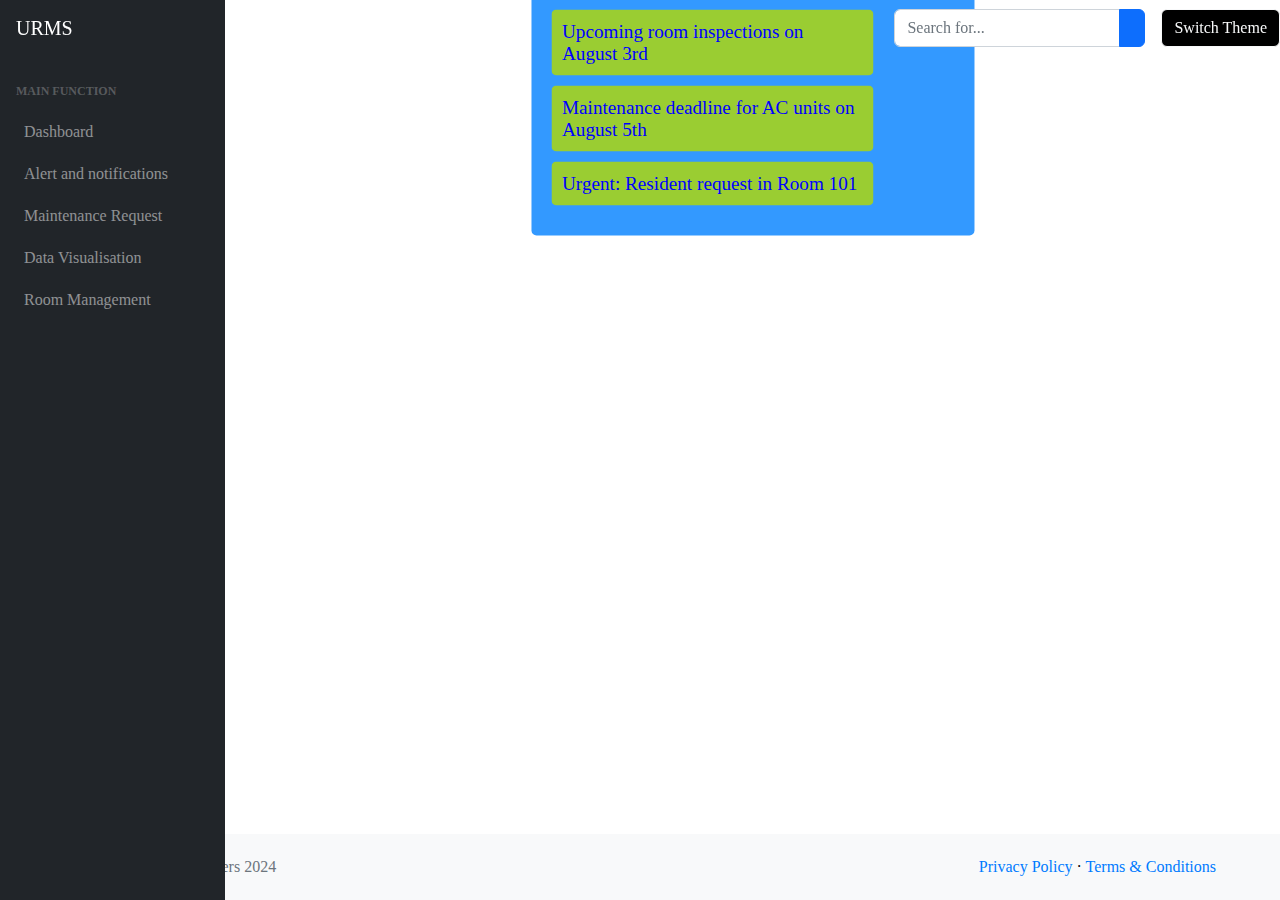
==== commit 1e63a1e7: "Adding comment and js files" ====
--- a/alerts.html
+++ b/alerts.html
@@ -1,117 +1,101 @@
 <!DOCTYPE html>
 <html lang="en">
-    <head>
-        <meta charset="utf-8" />
-        <meta http-equiv="X-UA-Compatible" content="IE=edge" />
-        <meta name="viewport" content="width=device-width, initial-scale=1, shrink-to-fit=no" />
-        <meta name="description" content="" />
-        <meta name="author" content="" />
-        <title>URMS</title>
-        <link href="https://cdn.jsdelivr.net/npm/simple-datatables@7.1.2/dist/style.min.css" rel="stylesheet" />
-        <link href="css/styles.css" rel="stylesheet" />
-        <script src="https://use.fontawesome.com/releases/v6.3.0/js/all.js" crossorigin="anonymous"></script>
-        <script src="https://code.jquery.com/jquery-3.6.0.min.js" crossorigin="anonymous"></script>
-       <!--The inline scripts for notifications -->
-       
-        <script>
-      document.addEventListener('DOMContentLoaded', (event) => {
-    const alertsContainer = document.getElementById('alerts');
-
-    const alerts = [
-        "Upcoming room inspections on July 25th.",
-        "Maintenance deadlines for HVAC systems on August 1st.",
-        "Urgent resident request: Leak in Room 302."
-    ];
-
-    alerts.forEach(alert => {
-        const alertElement = document.createElement('p');
-        alertElement.textContent = alert;
-        alertsContainer.appendChild(alertElement);
-    });
-});
-        </script>
-    </head>
-    <body class="sb-nav-fixed">
-        <nav class="sb-topnav navbar navbar-expand navbar-dark bg-dark">
-            <!-- Navbar Brand-->
-            <a class="navbar-brand ps-3" href="index.html">URMS</a>
-            <!-- Sidebar Toggle-->
-            <button class="btn btn-link btn-sm order-1 order-lg-0 me-4 me-lg-0" id="sidebarToggle" href="#!"><i class="fas fa-bars"></i></button>
-            <!-- Navbar Search-->
-            <form class="d-none d-md-inline-block form-inline ms-auto me-0 me-md-3 my-2 my-md-0">
-                <div class="input-group">
-                    <input class="form-control" type="text" placeholder="Search for..." aria-label="Search for..." aria-describedby="btnNavbarSearch" />
-                    <button class="btn btn-primary" id="btnNavbarSearch" type="button"><i class="fas fa-search"></i></button>
+<head>
+    <meta charset="utf-8" />
+    <meta http-equiv="X-UA-Compatible" content="IE=edge" />
+    <meta name="viewport" content="width=device-width, initial-scale=1, shrink-to-fit=no" />
+    <meta name="description" content="" />
+    <meta name="author" content="" />
+    <title>URMS</title>
+    <link href="https://cdn.jsdelivr.net/npm/simple-datatables@7.1.2/dist/style.min.css" rel="stylesheet" />
+    <link href="css/styles.css" rel="stylesheet" />
+    <script src="https://use.fontawesome.com/releases/v6.3.0/js/all.js" crossorigin="anonymous"></script>
+    <script src="https://code.jquery.com/jquery-3.6.0.min.js" crossorigin="anonymous"></script>
+    
+</head>
+<body class="sb-nav-fixed">
+    <nav class="sb-topnav navbar navbar-expand navbar-dark bg-dark">
+        <!-- Navbar Brand -->
+        <a class="navbar-brand ps-3" href="index.html">URMS</a>
+        <!-- Sidebar Toggle -->
+        <button class="btn btn-link btn-sm order-1 order-lg-0 me-4 me-lg-0" id="sidebarToggle" href="#!">
+            <i class="fas fa-bars"></i>
+        </button>
+        <!-- Navbar Search -->
+        <form class="d-none d-md-inline-block form-inline ms-auto me-0 me-md-3 my-2 my-md-0">
+            <div class="input-group">
+                <input class="form-control" type="text" placeholder="Search for..." aria-label="Search for..." aria-describedby="btnNavbarSearch" />
+                <button class="btn btn-primary" id="btnNavbarSearch" type="button">
+                    <i class="fas fa-search"></i>
+                </button>
+            </div>
+        </form>
+        <!-- Theme Switcher -->
+        <button id="themeSwitcher" class="btn btn-outline-light" style="background-color: black">Switch Theme</button>
+    </nav>
+    <div id="layoutSidenav">
+        <div id="layoutSidenav_nav">
+            <nav class="sb-sidenav accordion sb-sidenav-dark" id="sidenavAccordion">
+                <div class="sb-sidenav-menu">
+                    <div class="nav">
+                        <div class="sb-sidenav-menu-heading">Main Function</div>
+                        <a class="nav-link" href="index.html">
+                            <div class="sb-nav-link-icon"><i class="fas fa-tachometer-alt"></i></div>
+                            Dashboard
+                        </a>
+                        <a class="nav-link collapsed" href="#" data-bs-toggle="collapse" data-bs-target="#collapseLayouts" aria-expanded="false" aria-controls="collapseLayouts">
+                            <div class="sb-nav-link-icon"><i class="fas fa-columns"></i></div>
+                            Alert and notifications
+                        </a>
+                        <a class="nav-link" href="mentainace.html">
+                            <div class="sb-nav-link-icon"><i class="fas fa-book-open"></i></div>
+                            Maintenance Request
+                        </a>
+                        <a class="nav-link" href="charts.html">
+                            <div class="sb-nav-link-icon"><i class="fas fa-chart-area"></i></div>
+                            Data Visualisation
+                        </a>
+                        <a class="nav-link" href="tables.html">
+                            <div class="sb-nav-link-icon"><i class="fas fa-table"></i></div>
+                            Room Management
+                        </a>
+                    </div>
                 </div>
-            </form>
-            <!-- Theme Switcher-->
-            <button id="themeSwitcher" class="btn btn-outline-light" style="background-color: black">Switch Theme</button>
-        </nav>
-        <div id="layoutSidenav">
-            <div id="layoutSidenav_nav">
-                <nav class="sb-sidenav accordion sb-sidenav-dark" id="sidenavAccordion">
-                    <div class="sb-sidenav-menu">
-                        <div class="nav">
-                            <div class="sb-sidenav-menu-heading">Main Function</div>
-                            <a class="nav-link" href="index.html">
-                                <div class="sb-nav-link-icon"><i class="fas fa-tachometer-alt"></i></div>
-                                Dashboard
-                            </a>
-                            <a class="nav-link collapsed" href="#" data-bs-toggle="collapse" data-bs-target="#collapseLayouts" aria-expanded="false" aria-controls="collapseLayouts">
-                                <div class="sb-nav-link-icon"><i class="fas fa-columns"></i></div>
-                                Alert and notifications
-                            </a>
-                         <a class="nav-link" href="mentainace.html">
-                                <div class="sb-nav-link-icon"><i class="fas fa-book-open"></i></div>
-                                Maintenance Request
-                            </a>
-                            <a class="nav-link" href="charts.html">
-                                <div class="sb-nav-link-icon"><i class="fas fa-chart-area"></i></div>
-                                Data Visualisation
-                            </a>
-                            <a class="nav-link" href="tables.html">
-                                <div class="sb-nav-link-icon"><i class="fas fa-table"></i></div>
-                                Room Management
-                            </a>
+            </nav>
+        </div>
+        <div id="layoutSidenav_content">
+            <main>
+                <div class="container-fluid px-4">
+                    <!-- Image with Overlay Text -->
+                    <div class="image-container">
+                        <img src="https://housing.unm.edu/residence-halls/images/buildings/src-apts-thumbnail-kg-web.png" alt="University Image" class="img-fluid">
+                        <div class="overlay" style="background-color:#3399ff">
+                            <div class="overlay-text">Here are Notifications</div>
+                            <!-- Alerts and Notifications -->
+                            <div id="alerts-container"></div>
                         </div>
                     </div>
-                </nav>
-            </div>
-            <div id="layoutSidenav_content">
-                <main>
-                    <div class="container-fluid px-4">
-                        <!-- Image with Overlay Text -->
-                        <div class="image-container">
-                            <img src="https://housing.unm.edu/residence-halls/images/buildings/src-apts-thumbnail-kg-web.png" alt="University Image" class="img-fluid">
-                            <div class="overlay" style="background-color:#3399ff">
-                                <div class="overlay-text">Here are Notifications</div>
-                                <!-- Alerts and Notifications -->
-                                <div id="alerts-container"></div>
-                            </div>
+                </div>
+            </main>
+            <footer class="footer py-4 mt-auto">
+                <div class="container-fluid px-4">
+                    <div class="d-flex align-items-center justify-content-between small">
+                        <div class="text-muted">Copyright &copy; Future Coders 2024</div>
+                        <div>
+                            <a href="#">Privacy Policy</a>
+                            &middot;
+                            <a href="#">Terms &amp; Conditions</a>
                         </div>
                     </div>
-                </main>
-                <footer class="footer py-4 mt-auto">
-                    <div class="container-fluid px-4">
-                        <div class="d-flex align-items-center justify-content-between small">
-                            <div class="text-muted">Copyright &copy; Future Coders 2024</div>
-                            <div>
-                                <a href="#">Privacy Policy</a>
-                                &middot;
-                                <a href="#">Terms &amp; Conditions</a>
-                            </div>
-                        </div>
-                    </div>
-                </footer>
-            </div>
+                </div>
+            </footer>
         </div>
-        <script src="https://cdn.jsdelivr.net/npm/bootstrap@5.2.3/dist/js/bootstrap.bundle.min.js" crossorigin="anonymous"></script>
-        <script src="js/scripts.js"></script>
-        <script src="https://cdnjs.cloudflare.com/ajax/libs/Chart.js/2.8.0/Chart.min.js" crossorigin="anonymous"></script>
-        <script src="assets/demo/chart-area-demo.js"></script>
-        <script src="assets/demo/chart-bar-demo.js"></script>
-        <script src="https://cdn.jsdelivr.net/npm/simple-datatables@7.1.2/dist/umd/simple-datatables.min.js" crossorigin="anonymous"></script>
-        <script src="js/datatables-simple-demo.js"></script>
-        <script src="js/theme.js"></script>
-    </body>
+    </div>
+    <script src="https://cdn.jsdelivr.net/npm/bootstrap@5.2.3/dist/js/bootstrap.bundle.min.js" crossorigin="anonymous"></script>
+   <script src="js/scripts.js"></script>
+    <script src="https://cdnjs.cloudflare.com/ajax/libs/Chart.js/2.8.0/Chart.min.js" crossorigin="anonymous"></script>
+    <script src="https://cdn.jsdelivr.net/npm/simple-datatables@7.1.2/dist/umd/simple-datatables.min.js" crossorigin="anonymous"></script>
+    <script src="js/datatables-simple-demo.js"></script>
+    <script src="js/theme.js"></script>
+</body>
 </html>
--- a/css/styles.css
+++ b/css/styles.css
@@ -674,6 +674,12 @@
     flex: 0 0 auto;
     width: 16.66666667%;
   }
+  .alert-date {
+    font-weight: bold;
+    margin-bottom: 10px;
+    font-family: 'Gill Sans', 'Gill Sans MT', Calibri, 'Trebuchet MS', sans-serif;
+}
+
   .col-xxl-3 {
     flex: 0 0 auto;
     width: 25%;
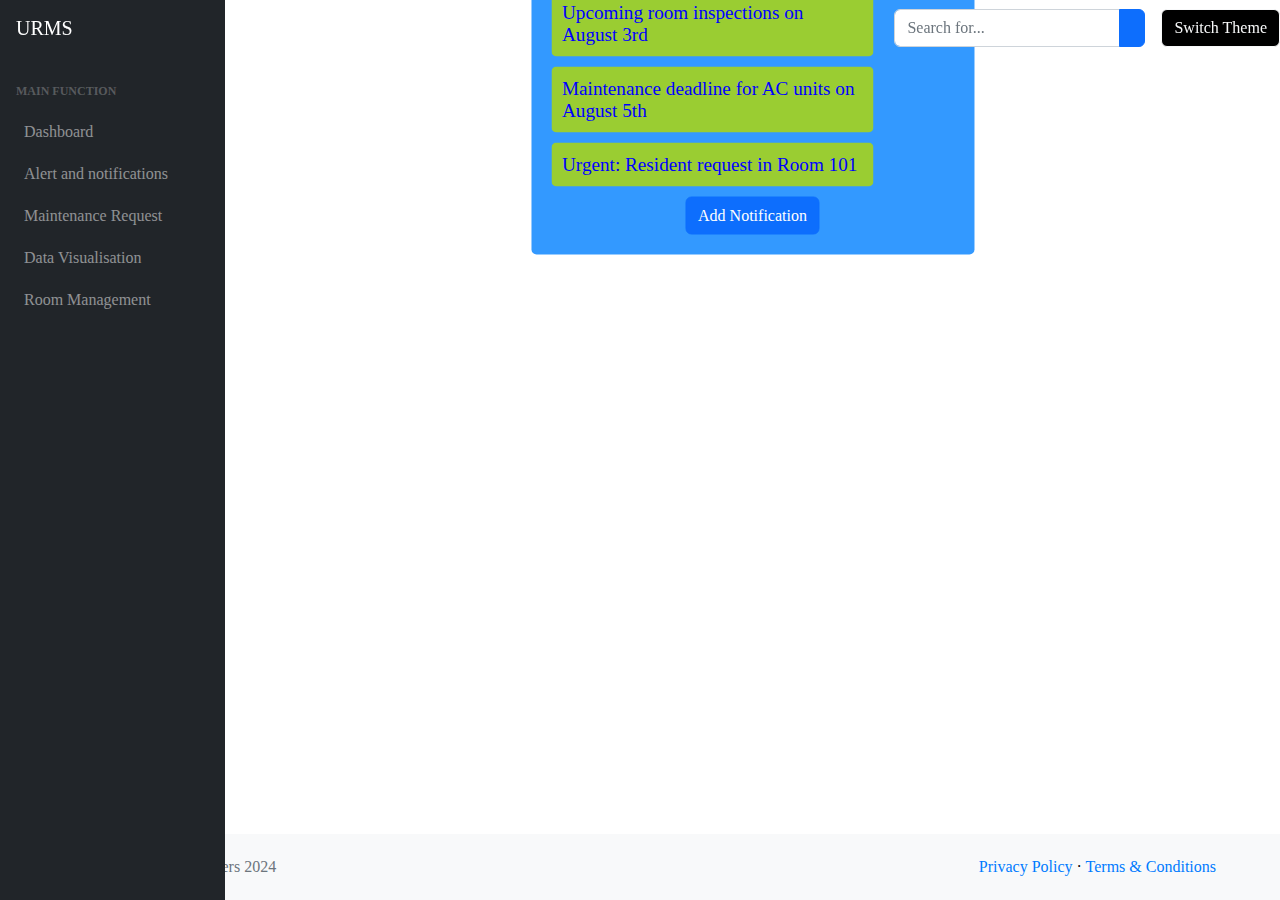
==== commit 9700808c: "Toggle to all page" ====
--- a/alerts.html
+++ b/alerts.html
@@ -1,5 +1,6 @@
 <!DOCTYPE html>
 <html lang="en">
+
 <head>
     <meta charset="utf-8" />
     <meta http-equiv="X-UA-Compatible" content="IE=edge" />
@@ -11,8 +12,8 @@
     <link href="css/styles.css" rel="stylesheet" />
     <script src="https://use.fontawesome.com/releases/v6.3.0/js/all.js" crossorigin="anonymous"></script>
     <script src="https://code.jquery.com/jquery-3.6.0.min.js" crossorigin="anonymous"></script>
-    
 </head>
+
 <body class="sb-nav-fixed">
     <nav class="sb-topnav navbar navbar-expand navbar-dark bg-dark">
         <!-- Navbar Brand -->
@@ -24,7 +25,8 @@
         <!-- Navbar Search -->
         <form class="d-none d-md-inline-block form-inline ms-auto me-0 me-md-3 my-2 my-md-0">
             <div class="input-group">
-                <input class="form-control" type="text" placeholder="Search for..." aria-label="Search for..." aria-describedby="btnNavbarSearch" />
+                <input class="form-control" type="text" placeholder="Search for..." aria-label="Search for..."
+                    aria-describedby="btnNavbarSearch" />
                 <button class="btn btn-primary" id="btnNavbarSearch" type="button">
                     <i class="fas fa-search"></i>
                 </button>
@@ -43,7 +45,8 @@
                             <div class="sb-nav-link-icon"><i class="fas fa-tachometer-alt"></i></div>
                             Dashboard
                         </a>
-                        <a class="nav-link collapsed" href="#" data-bs-toggle="collapse" data-bs-target="#collapseLayouts" aria-expanded="false" aria-controls="collapseLayouts">
+                        <a class="nav-link collapsed" href="#" data-bs-toggle="collapse"
+                            data-bs-target="#collapseLayouts" aria-expanded="false" aria-controls="collapseLayouts">
                             <div class="sb-nav-link-icon"><i class="fas fa-columns"></i></div>
                             Alert and notifications
                         </a>
@@ -68,11 +71,14 @@
                 <div class="container-fluid px-4">
                     <!-- Image with Overlay Text -->
                     <div class="image-container">
-                        <img src="https://housing.unm.edu/residence-halls/images/buildings/src-apts-thumbnail-kg-web.png" alt="University Image" class="img-fluid">
+                        <img src="https://housing.unm.edu/residence-halls/images/buildings/src-apts-thumbnail-kg-web.png"
+                            alt="University Image" class="img-fluid">
                         <div class="overlay" style="background-color:#3399ff">
                             <div class="overlay-text">Here are Notifications</div>
                             <!-- Alerts and Notifications -->
                             <div id="alerts-container"></div>
+                            <!-- Buttons for managing notifications -->
+                            <button id="addNotificationBtn" class="btn btn-primary">Add Notification</button>
                         </div>
                     </div>
                 </div>
@@ -91,11 +97,48 @@
             </footer>
         </div>
     </div>
-    <script src="https://cdn.jsdelivr.net/npm/bootstrap@5.2.3/dist/js/bootstrap.bundle.min.js" crossorigin="anonymous"></script>
-   <script src="js/scripts.js"></script>
+    <script src="https://cdn.jsdelivr.net/npm/bootstrap@5.2.3/dist/js/bootstrap.bundle.min.js"
+        crossorigin="anonymous"></script>
+    <script src="js/scripts.js"></script>
     <script src="https://cdnjs.cloudflare.com/ajax/libs/Chart.js/2.8.0/Chart.min.js" crossorigin="anonymous"></script>
-    <script src="https://cdn.jsdelivr.net/npm/simple-datatables@7.1.2/dist/umd/simple-datatables.min.js" crossorigin="anonymous"></script>
+    <script src="https://cdn.jsdelivr.net/npm/simple-datatables@7.1.2/dist/umd/simple-datatables.min.js"
+        crossorigin="anonymous"></script>
     <script src="js/datatables-simple-demo.js"></script>
     <script src="js/theme.js"></script>
+    <script src="assets/charts/chart-pie-demo.js"></script>
+
+    <!-- Add Notification Functionality -->
+    <script>
+        $(document).ready(function () {
+            function addNotification(message) {
+                const notification = $('<div class="alert alert-info alert-dismissible fade show" role="alert"></div>')
+                    .text(message)
+                    .append('<button type="button" class="btn-close" data-bs-dismiss="alert" aria-label="Close"></button>');
+
+                $('#alerts-container').append(notification);
+            }
+
+            function editNotification(notification, newMessage) {
+                notification.text(newMessage)
+                    .append('<button type="button" class="btn-close" data-bs-dismiss="alert" aria-label="Close"></button>');
+            }
+
+            $('#addNotificationBtn').on('click', function () {
+                const message = prompt("Enter the notification message:");
+                if (message) {
+                    addNotification(message);
+                }
+            });
+
+            // Example of editing an existing notification
+            // $(document).on('dblclick', '.alert', function() {
+            //     const newMessage = prompt("Edit the notification message:", $(this).text());
+            //     if (newMessage) {
+            //         editNotification($(this), newMessage);
+            //     }
+            // });
+        });
+    </script>
 </body>
-</html>
+
+</html>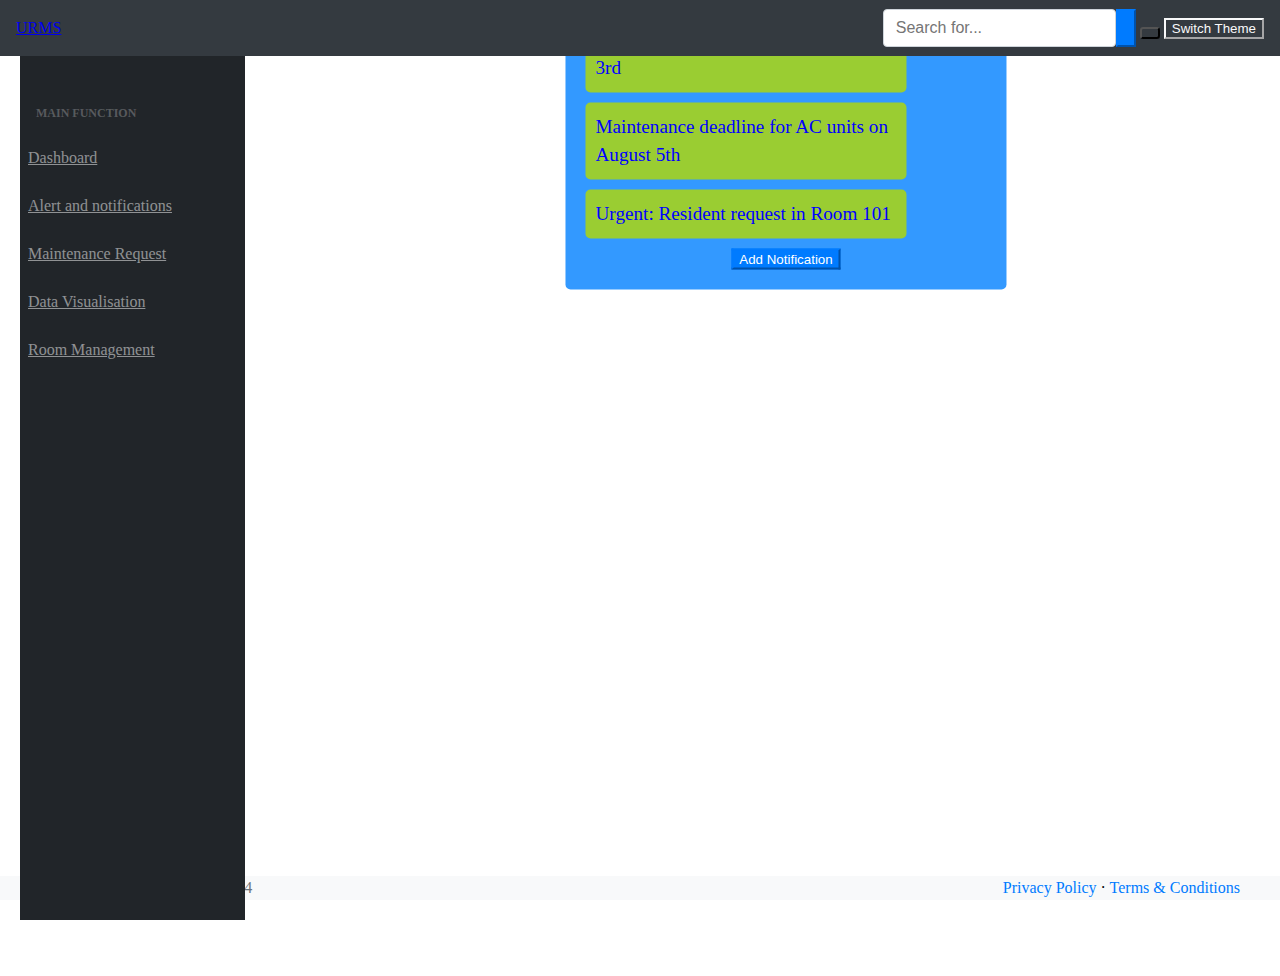
==== commit 17500e79: "summatives" ====
--- a/alerts.html
+++ b/alerts.html
@@ -18,23 +18,26 @@
     <nav class="sb-topnav navbar navbar-expand navbar-dark bg-dark">
         <!-- Navbar Brand -->
         <a class="navbar-brand ps-3" href="index.html">URMS</a>
-        <!-- Sidebar Toggle -->
-        <button class="btn btn-link btn-sm order-1 order-lg-0 me-4 me-lg-0" id="sidebarToggle" href="#!">
-            <i class="fas fa-bars"></i>
-        </button>
-        <!-- Navbar Search -->
-        <form class="d-none d-md-inline-block form-inline ms-auto me-0 me-md-3 my-2 my-md-0">
-            <div class="input-group">
-                <input class="form-control" type="text" placeholder="Search for..." aria-label="Search for..."
-                    aria-describedby="btnNavbarSearch" />
-                <button class="btn btn-primary" id="btnNavbarSearch" type="button">
-                    <i class="fas fa-search"></i>
-                </button>
-            </div>
-        </form>
-        <!-- Theme Switcher -->
-        <button id="themeSwitcher" class="btn btn-outline-light" style="background-color: black">Switch Theme</button>
+        <div class="ms-auto d-flex align-items-center">
+            <!-- Navbar Search -->
+            <form class="d-none d-md-inline-block form-inline me-3">
+                <div class="input-group">
+                    <input class="form-control" type="text" placeholder="Search for..." aria-label="Search for..."
+                        aria-describedby="btnNavbarSearch" />
+                    <button class="btn btn-primary" id="btnNavbarSearch" type="button">
+                        <i class="fas fa-search"></i>
+                    </button>
+                </div>
+            </form>
+            <!-- Sidebar Toggle -->
+            <button class="btn btn-link btn-sm order-1 order-lg-0 me-4 me-lg-0" id="sidebarToggle" href="#!">
+                <i class="fas fa-bars"></i>
+            </button>
+            <!-- Theme Switcher -->
+            <button id="themeSwitcher" class="btn btn-outline-light">Switch Theme</button>
+        </div>
     </nav>
+    
     <div id="layoutSidenav">
         <div id="layoutSidenav_nav">
             <nav class="sb-sidenav accordion sb-sidenav-dark" id="sidenavAccordion">
@@ -67,7 +70,7 @@
             </nav>
         </div>
         <div id="layoutSidenav_content">
-            <main>
+            <main style="margin-left:-20%">
                 <div class="container-fluid px-4">
                     <!-- Image with Overlay Text -->
                     <div class="image-container">
--- a/css/styles.css
+++ b/css/styles.css
@@ -12,6 +12,53 @@
   }
 }
 
+@media (max-width: 575.98px) {
+  .table-responsive-sm {
+    overflow-x: auto;
+    -webkit-overflow-scrolling: touch;
+  }
+}
+@media (max-width: 767.98px) {
+  .table-responsive-md {
+    overflow-x: auto;
+    -webkit-overflow-scrolling: touch;
+  }
+}
+@media (max-width: 991.98px) {
+  .table-responsive-lg {
+    overflow-x: auto;
+    -webkit-overflow-scrolling: touch;
+  }
+}
+@media (max-width: 1199.98px) {
+  .table-responsive-xl {
+    overflow-x: auto;
+    -webkit-overflow-scrolling: touch;
+  }
+}
+@media (max-width: 1399.98px) {
+  .table-responsive-xxl {
+    overflow-x: auto;
+    -webkit-overflow-scrolling: touch;
+  }
+}
+:root {
+  --bs-body-font-family: 'Arial, sans-serif';
+  --bs-body-font-size: 1rem;
+  --bs-body-font-weight: 400;
+  --bs-body-line-height: 1.5;
+  --bs-body-color: #212529;
+  --bs-body-text-align: left;
+  --bs-body-bg: #fff;
+  --bs-border-color: #dee2e6;
+  --bs-table-bg: #fff;
+  --bs-table-color: #212529;
+  --bs-table-border-color: #dee2e6;
+  --bs-table-striped-bg: #f8f9fa;
+  --bs-table-hover-bg: #f1f3f5;
+}
+
+/* Global Styles */
 body {
   margin: 0;
   font-family: var(--bs-body-font-family);
@@ -25,6 +72,36 @@
   -webkit-tap-highlight-color: rgba(0, 0, 0, 0);
 }
 
+/* Headings */
+h1, .h1, h2, .h2, h3, .h3, h4, .h4, h5, .h5, h6, .h6 {
+  margin-top: 0;
+  margin-bottom: 0.5rem;
+  font-weight: 500;
+  line-height: 1.2;
+}
+
+h1, .h1 { font-size: calc(1.375rem + 1.5vw); }
+@media (min-width: 1200px) { h1, .h1 { font-size: 2.5rem; } }
+
+h2, .h2 { font-size: calc(1.325rem + 0.9vw); }
+@media (min-width: 1200px) { h2, .h2 { font-size: 2rem; } }
+
+h3, .h3 { font-size: calc(1.3rem + 0.6vw); }
+@media (min-width: 1200px) { h3, .h3 { font-size: 1.75rem; } }
+
+h4, .h4 { font-size: calc(1.275rem + 0.3vw); }
+@media (min-width: 1200px) { h4, .h4 { font-size: 1.5rem; } }
+
+h5, .h5 { font-size: 1.25rem; }
+h6, .h6 { font-size: 1rem; }
+
+/* Paragraphs */
+p {
+  margin-top: 0;
+  margin-bottom: 1rem;
+}
+
+/* Horizontal Rule */
 hr {
   margin: 1rem 0;
   color: inherit;
@@ -33,63 +110,7 @@
   opacity: 0.25;
 }
 
-h6, .h6, h5, .h5, h4, .h4, h3, .h3, h2, .h2, h1, .h1 {
-  margin-top: 0;
-  margin-bottom: 0.5rem;
-  font-weight: 500;
-  line-height: 1.2;
-}
-
-h1, .h1 {
-  font-size: calc(1.375rem + 1.5vw);
-}
-@media (min-width: 1200px) {
-  h1, .h1 {
-    font-size: 2.5rem;
-  }
-}
-
-h2, .h2 {
-  font-size: calc(1.325rem + 0.9vw);
-}
-@media (min-width: 1200px) {
-  h2, .h2 {
-    font-size: 2rem;
-  }
-}
-
-h3, .h3 {
-  font-size: calc(1.3rem + 0.6vw);
-}
-@media (min-width: 1200px) {
-  h3, .h3 {
-    font-size: 1.75rem;
-  }
-}
-
-h4, .h4 {
-  font-size: calc(1.275rem + 0.3vw);
-}
-@media (min-width: 1200px) {
-  h4, .h4 {
-    font-size: 1.5rem;
-  }
-}
-
-h5, .h5 {
-  font-size: 1.25rem;
-}
-
-h6, .h6 {
-  font-size: 1rem;
-}
-
-p {
-  margin-top: 0;
-  margin-bottom: 1rem;
-}
-
-
+/* Tables */
 table {
   caption-side: bottom;
   border-collapse: collapse;
@@ -104,9667 +125,14 @@
 
 th {
   text-align: inherit;
-  text-align: -webkit-match-parent;
-}
-
-thead,
-tbody,
-tfoot,
-tr,
-td,
-th {
+}
+
+thead, tbody, tfoot, tr, td, th {
   border-color: inherit;
   border-style: solid;
   border-width: 0;
 }
 
-label {
-  display: inline-block;
-}
-
-button {
-  border-radius: 0;
-}
-
-button:focus:not(:focus-visible) {
-  outline: 0;
-}
-
-input,
-button,
-select,
-optgroup,
-textarea {
-  margin: 0;
-  font-family: inherit;
-  font-size: inherit;
-  line-height: inherit;
-}
-
-button,
-select {
-  text-transform: none;
-}
-
-[role=button] {
-  cursor: pointer;
-}
-
-select {
-  word-wrap: normal;
-}
-select:disabled {
-  opacity: 1;
-}
-
-[list]:not([type=date]):not([type=datetime-local]):not([type=month]):not([type=week]):not([type=time])::-webkit-calendar-picker-indicator {
-  display: none !important;
-}
-
-button,
-[type=button],
-[type=reset],
-[type=submit] {
-  --webkit-appearance: button;
-}
-button:not(:disabled),
-[type=button]:not(:disabled),
-[type=reset]:not(:disabled),
-[type=submit]:not(:disabled) {
-  cursor: pointer;
-}
-
-::-moz-focus-inner {
-  padding: 0;
-  border-style: none;
-}
-
-textarea {
-  resize: vertical;
-}
-
-fieldset {
-  min-width: 0;
-  padding: 0;
-  margin: 0;
-  border: 0;
-}
-
-legend {
-  float: left;
-  width: 100%;
-  padding: 0;
-  margin-bottom: 0.5rem;
-  font-size: calc(1.275rem + 0.3vw);
-  line-height: inherit;
-}
-@media (min-width: 1200px) {
-  legend {
-    font-size: 1.5rem;
-  }
-}
-legend + * {
-  clear: left;
-}
-
-
-
-.container,
-.container-fluid,
-.container-xxl,
-.container-xl,
-.container-lg,
-.container-md,
-.container-sm {
-  --bs-gutter-x: 1.5rem;
-  --bs-gutter-y: 0;
-  width: 100%;
-  padding-right: calc(var(--bs-gutter-x) * 0.5);
-  padding-left: calc(var(--bs-gutter-x) * 0.5);
-  margin-right: auto;
-  margin-left: auto;
-}
-
-@media (min-width: 576px) {
-  .container-sm, .container {
-    max-width: 540px;
-  }
-}
-@media (min-width: 768px) {
-  .container-md, .container-sm, .container {
-    max-width: 720px;
-  }
-}
-@media (min-width: 992px) {
-  .container-lg, .container-md, .container-sm, .container {
-    max-width: 960px;
-  }
-}
-@media (min-width: 1200px) {
-  .container-xl, .container-lg, .container-md, .container-sm, .container {
-    max-width: 1140px;
-  }
-}
-@media (min-width: 1400px) {
-  .container-xxl, .container-xl, .container-lg, .container-md, .container-sm, .container {
-    max-width: 1320px;
-  }
-}
-.row {
-  --bs-gutter-x: 1.5rem;
-  --bs-gutter-y: 0;
-  display: flex;
-  flex-wrap: wrap;
-  margin-top: calc(-1 * var(--bs-gutter-y));
-  margin-right: calc(-0.5 * var(--bs-gutter-x));
-  margin-left: calc(-0.5 * var(--bs-gutter-x));
-}
-.row > * {
-  flex-shrink: 0;
-  width: 100%;
-  max-width: 100%;
-  padding-right: calc(var(--bs-gutter-x) * 0.5);
-  padding-left: calc(var(--bs-gutter-x) * 0.5);
-  margin-top: var(--bs-gutter-y);
-}
-
-.col {
-  flex: 1 0 0%;
-}
-
-.row-cols-auto > * {
-  flex: 0 0 auto;
-  width: auto;
-}
-
-.row-cols-1 > * {
-  flex: 0 0 auto;
-  width: 100%;
-}
-
-.row-cols-2 > * {
-  flex: 0 0 auto;
-  width: 50%;
-}
-
-.row-cols-3 > * {
-  flex: 0 0 auto;
-  width: 33.3333333333%;
-}
-
-.row-cols-4 > * {
-  flex: 0 0 auto;
-  width: 25%;
-}
-
-.row-cols-5 > * {
-  flex: 0 0 auto;
-  width: 20%;
-}
-
-.row-cols-6 > * {
-  flex: 0 0 auto;
-  width: 16.6666666667%;
-}
-
-.col-auto {
-  flex: 0 0 auto;
-  width: auto;
-}
-
-.col-1 {
-  flex: 0 0 auto;
-  width: 8.33333333%;
-}
-
-.col-2 {
-  flex: 0 0 auto;
-  width: 16.66666667%;
-}
-
-.col-3 {
-  flex: 0 0 auto;
-  width: 25%;
-}
-
-.col-4 {
-  flex: 0 0 auto;
-  width: 33.33333333%;
-}
-
-.col-5 {
-  flex: 0 0 auto;
-  width: 41.66666667%;
-}
-
-.col-6 {
-  flex: 0 0 auto;
-  width: 50%;
-}
-
-.col-7 {
-  flex: 0 0 auto;
-  width: 58.33333333%;
-}
-
-.col-8 {
-  flex: 0 0 auto;
-  width: 66.66666667%;
-}
-
-.col-9 {
-  flex: 0 0 auto;
-  width: 75%;
-}
-
-.col-10 {
-  flex: 0 0 auto;
-  width: 83.33333333%;
-}
-
-.col-11 {
-  flex: 0 0 auto;
-  width: 91.66666667%;
-}
-
-.col-12 {
-  flex: 0 0 auto;
-  width: 100%;
-}
-
-
-@media (min-width: 768px) {
-  .col-md {
-    flex: 1 0 0%;
-  }
-  .row-cols-md-auto > * {
-    flex: 0 0 auto;
-    width: auto;
-  }
-  .row-cols-md-1 > * {
-    flex: 0 0 auto;
-    width: 100%;
-  }
-  .row-cols-md-2 > * {
-    flex: 0 0 auto;
-    width: 50%;
-  }
-  .row-cols-md-3 > * {
-    flex: 0 0 auto;
-    width: 33.3333333333%;
-  }
-  .row-cols-md-4 > * {
-    flex: 0 0 auto;
-    width: 25%;
-  }
-  .row-cols-md-5 > * {
-    flex: 0 0 auto;
-    width: 20%;
-  }
-  .row-cols-md-6 > * {
-    flex: 0 0 auto;
-    width: 16.6666666667%;
-  }
-  .col-md-auto {
-    flex: 0 0 auto;
-    width: auto;
-  }
-  .col-md-1 {
-    flex: 0 0 auto;
-    width: 8.33333333%;
-  }
-  .col-md-2 {
-    flex: 0 0 auto;
-    width: 16.66666667%;
-  }
-  .col-md-3 {
-    flex: 0 0 auto;
-    width: 25%;
-  }
-  .col-md-4 {
-    flex: 0 0 auto;
-    width: 33.33333333%;
-  }
-  .col-md-5 {
-    flex: 0 0 auto;
-    width: 41.66666667%;
-  }
-  .col-md-6 {
-    flex: 0 0 auto;
-    width: 50%;
-  }
-  .col-md-7 {
-    flex: 0 0 auto;
-    width: 58.33333333%;
-  }
-  .col-md-8 {
-    flex: 0 0 auto;
-    width: 66.66666667%;
-  }
-  .col-md-9 {
-    flex: 0 0 auto;
-    width: 75%;
-  }
-  .col-md-10 {
-    flex: 0 0 auto;
-    width: 83.33333333%;
-  }
-  .col-md-11 {
-    flex: 0 0 auto;
-    width: 91.66666667%;
-  }
-  .col-md-12 {
-    flex: 0 0 auto;
-    width: 100%;
-  }}
-@media (min-width: 992px) {
-  .col-lg {
-    flex: 1 0 0%;
-  }
-  .row-cols-lg-auto > * {
-    flex: 0 0 auto;
-    width: auto;
-  }
-  .row-cols-lg-1 > * {
-    flex: 0 0 auto;
-    width: 100%;
-  }
-  .row-cols-lg-2 > * {
-    flex: 0 0 auto;
-    width: 50%;
-  }
-  .row-cols-lg-3 > * {
-    flex: 0 0 auto;
-    width: 33.3333333333%;
-  }
-  .row-cols-lg-4 > * {
-    flex: 0 0 auto;
-    width: 25%;
-  }
-  .row-cols-lg-5 > * {
-    flex: 0 0 auto;
-    width: 20%;
-  }
-  .row-cols-lg-6 > * {
-    flex: 0 0 auto;
-    width: 16.6666666667%;
-  }
-  .col-lg-auto {
-    flex: 0 0 auto;
-    width: auto;
-  }
-  .col-lg-1 {
-    flex: 0 0 auto;
-    width: 8.33333333%;
-  }
-  .col-lg-2 {
-    flex: 0 0 auto;
-    width: 16.66666667%;
-  }
-  .col-lg-3 {
-    flex: 0 0 auto;
-    width: 25%;
-  }
-  .col-lg-4 {
-    flex: 0 0 auto;
-    width: 33.33333333%;
-  }
-  .col-lg-5 {
-    flex: 0 0 auto;
-    width: 41.66666667%;
-  }
-  .col-lg-6 {
-    flex: 0 0 auto;
-    width: 50%;
-  }
-  .col-lg-7 {
-    flex: 0 0 auto;
-    width: 58.33333333%;
-  }
-  .col-lg-8 {
-    flex: 0 0 auto;
-    width: 66.66666667%;
-  }
-  .col-lg-9 {
-    flex: 0 0 auto;
-    width: 75%;
-  }
-  .col-lg-10 {
-    flex: 0 0 auto;
-    width: 83.33333333%;
-  }
-  .col-lg-11 {
-    flex: 0 0 auto;
-    width: 91.66666667%;
-  }
-  .col-lg-12 {
-    flex: 0 0 auto;
-    width: 100%;
-  }
-  .offset-lg-0 {
-    margin-left: 0;
-  }}
- 
-@media (min-width: 1200px) {
-  .col-xl {
-    flex: 1 0 0%;
-  }
-  .row-cols-xl-auto > * {
-    flex: 0 0 auto;
-    width: auto;
-  }
-  .row-cols-xl-1 > * {
-    flex: 0 0 auto;
-    width: 100%;
-  }
-  .row-cols-xl-2 > * {
-    flex: 0 0 auto;
-    width: 50%;
-  }
-  .row-cols-xl-3 > * {
-    flex: 0 0 auto;
-    width: 33.3333333333%;
-  }
-  .row-cols-xl-4 > * {
-    flex: 0 0 auto;
-    width: 25%;
-  }
-  .row-cols-xl-5 > * {
-    flex: 0 0 auto;
-    width: 20%;
-  }
-  .row-cols-xl-6 > * {
-    flex: 0 0 auto;
-    width: 16.6666666667%;
-  }
-  .col-xl-auto {
-    flex: 0 0 auto;
-    width: auto;
-  }
-  .col-xl-1 {
-    flex: 0 0 auto;
-    width: 8.33333333%;
-  }
-  .col-xl-2 {
-    flex: 0 0 auto;
-    width: 16.66666667%;
-  }
-  .col-xl-3 {
-    flex: 0 0 auto;
-    width: 25%;
-  }
-  .col-xl-4 {
-    flex: 0 0 auto;
-    width: 33.33333333%;
-  }
-  .col-xl-5 {
-    flex: 0 0 auto;
-    width: 41.66666667%;
-  }
-  .col-xl-6 {
-    flex: 0 0 auto;
-    width: 50%;
-  }
-  .col-xl-7 {
-    flex: 0 0 auto;
-    width: 58.33333333%;
-  }
-  .col-xl-8 {
-    flex: 0 0 auto;
-    width: 66.66666667%;
-  }
-  .col-xl-9 {
-    flex: 0 0 auto;
-    width: 75%;
-  }
-  .col-xl-10 {
-    flex: 0 0 auto;
-    width: 83.33333333%;
-  }
-  .col-xl-11 {
-    flex: 0 0 auto;
-    width: 91.66666667%;
-  }
-  .col-xl-12 {
-    flex: 0 0 auto;
-    width: 100%;
-  }
-}
-@media (min-width: 1400px) {
-  .col-xxl {
-    flex: 1 0 0%;
-  }
-  .row-cols-xxl-auto > * {
-    flex: 0 0 auto;
-    width: auto;
-  }
-  .row-cols-xxl-1 > * {
-    flex: 0 0 auto;
-    width: 100%;
-  }
-  .row-cols-xxl-2 > * {
-    flex: 0 0 auto;
-    width: 50%;
-  }
-  .row-cols-xxl-3 > * {
-    flex: 0 0 auto;
-    width: 33.3333333333%;
-  }
-  .row-cols-xxl-4 > * {
-    flex: 0 0 auto;
-    width: 25%;
-  }
-  .row-cols-xxl-5 > * {
-    flex: 0 0 auto;
-    width: 20%;
-  }
-  .row-cols-xxl-6 > * {
-    flex: 0 0 auto;
-    width: 16.6666666667%;
-  }
-  .col-xxl-auto {
-    flex: 0 0 auto;
-    width: auto;
-  }
-  .col-xxl-1 {
-    flex: 0 0 auto;
-    width: 8.33333333%;
-  }
-  .col-xxl-2 {
-    flex: 0 0 auto;
-    width: 16.66666667%;
-  }
-  .alert-date {
-    font-weight: bold;
-    margin-bottom: 10px;
-    font-family: 'Gill Sans', 'Gill Sans MT', Calibri, 'Trebuchet MS', sans-serif;
-}
-
-  .col-xxl-3 {
-    flex: 0 0 auto;
-    width: 25%;
-  }
-  .col-xxl-4 {
-    flex: 0 0 auto;
-    width: 33.33333333%;
-  }
-  .col-xxl-5 {
-    flex: 0 0 auto;
-    width: 41.66666667%;
-  }
-  .col-xxl-6 {
-    flex: 0 0 auto;
-    width: 50%;
-  }
-  .col-xxl-7 {
-    flex: 0 0 auto;
-    width: 58.33333333%;
-  }
-  .col-xxl-8 {
-    flex: 0 0 auto;
-    width: 66.66666667%;
-  }
-  .col-xxl-9 {
-    flex: 0 0 auto;
-    width: 75%;
-  }
-  .col-xxl-10 {
-    flex: 0 0 auto;
-    width: 83.33333333%;
-  }
-  .col-xxl-11 {
-    flex: 0 0 auto;
-    width: 91.66666667%;
-  }
-  .col-xxl-12 {
-    flex: 0 0 auto;
-    width: 100%;
-  }
-}
-.table, .datatable-table {
-  --bs-table-color: var(--bs-body-color);
-  --bs-table-bg: transparent;
-  --bs-table-border-color: var(--bs-border-color);
-  --bs-table-accent-bg: transparent;
-  --bs-table-striped-color: var(--bs-body-color);
-  --bs-table-striped-bg: rgba(0, 0, 0, 0.05);
-  --bs-table-active-color: var(--bs-body-color);
-  --bs-table-active-bg: rgba(0, 0, 0, 0.1);
-  --bs-table-hover-color: var(--bs-body-color);
-  --bs-table-hover-bg: rgba(0, 0, 0, 0.075);
-  width: 100%;
-  margin-bottom: 1rem;
-  color: var(--bs-table-color);
-  vertical-align: top;
-  border-color: var(--bs-table-border-color);
-}
-.table > :not(caption) > * > *, .datatable-table > :not(caption) > * > * {
-  padding: 0.5rem 0.5rem;
-  background-color: var(--bs-table-bg);
-  border-bottom-width: 1px;
-  box-shadow: inset 0 0 0 9999px var(--bs-table-accent-bg);
-}
-.table > tbody, .datatable-table > tbody {
-  vertical-align: inherit;
-}
-.table > thead, .datatable-table > thead {
-  vertical-align: bottom;
-}
-
-.table-group-divider {
-  border-top: 2px solid currentcolor;
-}
-
-.caption-top {
-  caption-side: top;
-}
-
-.table-sm > :not(caption) > * > * {
-  padding: 0.25rem 0.25rem;
-}
-
-.table-bordered > :not(caption) > *, .datatable-table > :not(caption) > * {
-  border-width: 1px 0;
-}
-.table-bordered > :not(caption) > * > *, .datatable-table > :not(caption) > * > * {
-  border-width: 0 1px;
-}
-
-.table-borderless > :not(caption) > * > * {
-  border-bottom-width: 0;
-}
-.table-borderless > :not(:first-child) {
-  border-top-width: 0;
-}
-
-.table-striped > tbody > tr:nth-of-type(odd) > * {
-  --bs-table-accent-bg: var(--bs-table-striped-bg);
-  color: var(--bs-table-striped-color);
-}
-
-.table-striped-columns > :not(caption) > tr > :nth-child(even) {
-  --bs-table-accent-bg: var(--bs-table-striped-bg);
-  color: var(--bs-table-striped-color);
-}
-
-.table-active {
-  --bs-table-accent-bg: var(--bs-table-active-bg);
-  color: var(--bs-table-active-color);
-}
-
-.table-hover > tbody > tr:hover > *, .datatable-table > tbody > tr:hover > * {
-  --bs-table-accent-bg: var(--bs-table-hover-bg);
-  color: var(--bs-table-hover-color);
-}
-
-.table-primary {
-  --bs-table-color: #000;
-  --bs-table-bg: #cfe2ff;
-  --bs-table-border-color: #bacbe6;
-  --bs-table-striped-bg: #c5d7f2;
-  --bs-table-striped-color: #000;
-  --bs-table-active-bg: #bacbe6;
-  --bs-table-active-color: #000;
-  --bs-table-hover-bg: #bfd1ec;
-  --bs-table-hover-color: #000;
-  color: var(--bs-table-color);
-  border-color: var(--bs-table-border-color);
-}
-
-.table-secondary {
-  --bs-table-color: #000;
-  --bs-table-bg: #e2e3e5;
-  --bs-table-border-color: #cbccce;
-  --bs-table-striped-bg: #d7d8da;
-  --bs-table-striped-color: #000;
-  --bs-table-active-bg: #cbccce;
-  --bs-table-active-color: #000;
-  --bs-table-hover-bg: #d1d2d4;
-  --bs-table-hover-color: #000;
-  color: var(--bs-table-color);
-  border-color: var(--bs-table-border-color);
-}
-
-.table-success {
-  --bs-table-color: #000;
-  --bs-table-bg: #d1e7dd;
-  --bs-table-border-color: #bcd0c7;
-  --bs-table-striped-bg: #c7dbd2;
-  --bs-table-striped-color: #000;
-  --bs-table-active-bg: #bcd0c7;
-  --bs-table-active-color: #000;
-  --bs-table-hover-bg: #c1d6cc;
-  --bs-table-hover-color: #000;
-  color: var(--bs-table-color);
-  border-color: var(--bs-table-border-color);
-}
-
-.table-info {
-  --bs-table-color: #000;
-  --bs-table-bg: #cff4fc;
-  --bs-table-border-color: #badce3;
-  --bs-table-striped-bg: #c5e8ef;
-  --bs-table-striped-color: #000;
-  --bs-table-active-bg: #badce3;
-  --bs-table-active-color: #000;
-  --bs-table-hover-bg: #bfe2e9;
-  --bs-table-hover-color: #000;
-  color: var(--bs-table-color);
-  border-color: var(--bs-table-border-color);
-}
-
-.table-warning {
-  --bs-table-color: #000;
-  --bs-table-bg: #fff3cd;
-  --bs-table-border-color: #e6dbb9;
-  --bs-table-striped-bg: #f2e7c3;
-  --bs-table-striped-color: #000;
-  --bs-table-active-bg: #e6dbb9;
-  --bs-table-active-color: #000;
-  --bs-table-hover-bg: #ece1be;
-  --bs-table-hover-color: #000;
-  color: var(--bs-table-color);
-  border-color: var(--bs-table-border-color);
-}
-
-.table-danger {
-  --bs-table-color: #000;
-  --bs-table-bg: #f8d7da;
-  --bs-table-border-color: #dfc2c4;
-  --bs-table-striped-bg: #eccccf;
-  --bs-table-striped-color: #000;
-  --bs-table-active-bg: #dfc2c4;
-  --bs-table-active-color: #000;
-  --bs-table-hover-bg: #e5c7ca;
-  --bs-table-hover-color: #000;
-  color: var(--bs-table-color);
-  border-color: var(--bs-table-border-color);
-}
-
-.table-light {
-  --bs-table-color: #000;
-  --bs-table-bg: #f8f9fa;
-  --bs-table-border-color: #dfe0e1;
-  --bs-table-striped-bg: #ecedee;
-  --bs-table-striped-color: #000;
-  --bs-table-active-bg: #dfe0e1;
-  --bs-table-active-color: #000;
-  --bs-table-hover-bg: #e5e6e7;
-  --bs-table-hover-color: #000;
-  color: var(--bs-table-color);
-  border-color: var(--bs-table-border-color);
-}
-
-.table-dark {
-  --bs-table-color: #fff;
-  --bs-table-bg: #212529;
-  --bs-table-border-color: #373b3e;
-  --bs-table-striped-bg: #2c3034;
-  --bs-table-striped-color: #fff;
-  --bs-table-active-bg: #373b3e;
-  --bs-table-active-color: #fff;
-  --bs-table-hover-bg: #323539;
-  --bs-table-hover-color: #fff;
-  color: var(--bs-table-color);
-  border-color: var(--bs-table-border-color);
-}
-
-.table-responsive, .datatable-wrapper .datatable-container {
-  overflow-x: auto;
-  -webkit-overflow-scrolling: touch;
-}
-
-@media (max-width: 575.98px) {
-  .table-responsive-sm {
-    overflow-x: auto;
-    -webkit-overflow-scrolling: touch;
-  }
-}
-@media (max-width: 767.98px) {
-  .table-responsive-md {
-    overflow-x: auto;
-    -webkit-overflow-scrolling: touch;
-  }
-}
-@media (max-width: 991.98px) {
-  .table-responsive-lg {
-    overflow-x: auto;
-    -webkit-overflow-scrolling: touch;
-  }
-}
-@media (max-width: 1199.98px) {
-  .table-responsive-xl {
-    overflow-x: auto;
-    -webkit-overflow-scrolling: touch;
-  }
-}
-@media (max-width: 1399.98px) {
-  .table-responsive-xxl {
-    overflow-x: auto;
-    -webkit-overflow-scrolling: touch;
-  }
-}
-.form-label {
-  margin-bottom: 0.5rem;
-}
-
-.col-form-label {
-  padding-top: calc(0.375rem + 1px);
-  padding-bottom: calc(0.375rem + 1px);
-  margin-bottom: 0;
-  font-size: inherit;
-  line-height: 1.5;
-}
-
-.col-form-label-lg {
-  padding-top: calc(0.5rem + 1px);
-  padding-bottom: calc(0.5rem + 1px);
-  font-size: 1.25rem;
-}
-
-.col-form-label-sm {
-  padding-top: calc(0.25rem + 1px);
-  padding-bottom: calc(0.25rem + 1px);
-  font-size: 0.875rem;
-}
-
-.form-text {
-  margin-top: 0.25rem;
-  font-size: 0.875em;
-  color: #6c757d;
-}
-
-.form-control, .datatable-input {
-  display: block;
-  width: 100%;
-  padding: 0.375rem 0.75rem;
-  font-size: 1rem;
-  font-weight: 400;
-  line-height: 1.5;
-  color: #212529;
-  background-color: #fff;
-  background-clip: padding-box;
-  border: 1px solid #ced4da;
-  -webkit-appearance: none;
-     -moz-appearance: none;
-          appearance: none;
-  border-radius: 0.375rem;
-  transition: border-color 0.15s ease-in-out, box-shadow 0.15s ease-in-out;
-}
-@media (prefers-reduced-motion: reduce) {
-  .form-control, .datatable-input {
-    transition: none;
-  }
-}
-.form-control[type=file], [type=file].datatable-input {
-  overflow: hidden;
-}
-.form-control[type=file]:not(:disabled):not([readonly]), [type=file].datatable-input:not(:disabled):not([readonly]) {
-  cursor: pointer;
-}
-.form-control:focus, .datatable-input:focus {
-  color: #212529;
-  background-color: #fff;
-  border-color: #86b7fe;
-  outline: 0;
-  box-shadow: 0 0 0 0.25rem rgba(13, 110, 253, 0.25);
-}
-.form-control::-webkit-date-and-time-value, .datatable-input::-webkit-date-and-time-value {
-  height: 1.5em;
-}
-.form-control::-moz-placeholder, .datatable-input::-moz-placeholder {
-  color: #6c757d;
-  opacity: 1;
-}
-.form-control::placeholder, .datatable-input::placeholder {
-  color: #6c757d;
-  opacity: 1;
-}
-.form-control:disabled, .datatable-input:disabled {
-  background-color: #e9ecef;
-  opacity: 1;
-}
-.form-control::file-selector-button, .datatable-input::file-selector-button {
-  padding: 0.375rem 0.75rem;
-  margin: -0.375rem -0.75rem;
-  -webkit-margin-end: 0.75rem;
-          margin-inline-end: 0.75rem;
-  color: #212529;
-  background-color: #e9ecef;
-  pointer-events: none;
-  border-color: inherit;
-  border-style: solid;
-  border-width: 0;
-  border-inline-end-width: 1px;
-  border-radius: 0;
-  transition: color 0.15s ease-in-out, background-color 0.15s ease-in-out, border-color 0.15s ease-in-out, box-shadow 0.15s ease-in-out;
-}
-@media (prefers-reduced-motion: reduce) {
-  .form-control::file-selector-button, .datatable-input::file-selector-button {
-    transition: none;
-  }
-}
-.form-control:hover:not(:disabled):not([readonly])::file-selector-button, .datatable-input:hover:not(:disabled):not([readonly])::file-selector-button {
-  background-color: #dde0e3;
-}
-
-.form-control-plaintext {
-  display: block;
-  width: 100%;
-  padding: 0.375rem 0;
-  margin-bottom: 0;
-  line-height: 1.5;
-  color: #212529;
-  background-color: transparent;
-  border: solid transparent;
-  border-width: 1px 0;
-}
-.form-control-plaintext:focus {
-  outline: 0;
-}
-.form-control-plaintext.form-control-sm, .form-control-plaintext.form-control-lg {
-  padding-right: 0;
-  padding-left: 0;
-}
-
-.form-control-sm {
-  min-height: calc(1.5em + 0.5rem + 2px);
-  padding: 0.25rem 0.5rem;
-  font-size: 0.875rem;
-  border-radius: 0.25rem;
-}
-.form-control-sm::file-selector-button {
-  padding: 0.25rem 0.5rem;
-  margin: -0.25rem -0.5rem;
-  -webkit-margin-end: 0.5rem;
-          margin-inline-end: 0.5rem;
-}
-
-.form-control-lg {
-  min-height: calc(1.5em + 1rem + 2px);
-  padding: 0.5rem 1rem;
-  font-size: 1.25rem;
-  border-radius: 0.5rem;
-}
-.form-control-lg::file-selector-button {
-  padding: 0.5rem 1rem;
-  margin: -0.5rem -1rem;
-  -webkit-margin-end: 1rem;
-          margin-inline-end: 1rem;
-}
-
-textarea.form-control, textarea.datatable-input {
-  min-height: calc(1.5em + 0.75rem + 2px);
-}
-textarea.form-control-sm {
-  min-height: calc(1.5em + 0.5rem + 2px);
-}
-textarea.form-control-lg {
-  min-height: calc(1.5em + 1rem + 2px);
-}
-
-.form-control-color {
-  width: 3rem;
-  height: calc(1.5em + 0.75rem + 2px);
-  padding: 0.375rem;
-}
-.form-control-color:not(:disabled):not([readonly]) {
-  cursor: pointer;
-}
-.form-control-color::-moz-color-swatch {
-  border: 0 !important;
-  border-radius: 0.375rem;
-}
-.form-control-color::-webkit-color-swatch {
-  border-radius: 0.375rem;
-}
-.form-control-color.form-control-sm {
-  height: calc(1.5em + 0.5rem + 2px);
-}
-.form-control-color.form-control-lg {
-  height: calc(1.5em + 1rem + 2px);
-}
-
-.form-select, .datatable-selector {
-  display: block;
-  width: 100%;
-  padding: 0.375rem 2.25rem 0.375rem 0.75rem;
-  -moz-padding-start: calc(0.75rem - 3px);
-  font-size: 1rem;
-  font-weight: 400;
-  line-height: 1.5;
-  color: #212529;
-  background-color: #fff;
-  background-image: url("data:image/svg+xml,%3csvg xmlns='http://www.w3.org/2000/svg' viewBox='0 0 16 16'%3e%3cpath fill='none' stroke='%23343a40' stroke-linecap='round' stroke-linejoin='round' stroke-width='2' d='m2 5 6 6 6-6'/%3e%3c/svg%3e");
-  background-repeat: no-repeat;
-  background-position: right 0.75rem center;
-  background-size: 16px 12px;
-  border: 1px solid #ced4da;
-  border-radius: 0.375rem;
-  transition: border-color 0.15s ease-in-out, box-shadow 0.15s ease-in-out;
-  -webkit-appearance: none;
-     -moz-appearance: none;
-          appearance: none;
-}
-@media (prefers-reduced-motion: reduce) {
-  .form-select, .datatable-selector {
-    transition: none;
-  }
-}
-.form-select:focus, .datatable-selector:focus {
-  border-color: #86b7fe;
-  outline: 0;
-  box-shadow: 0 0 0 0.25rem rgba(13, 110, 253, 0.25);
-}
-.form-select[multiple], [multiple].datatable-selector, .form-select[size]:not([size="1"]), [size].datatable-selector:not([size="1"]) {
-  padding-right: 0.75rem;
-  background-image: none;
-}
-.form-select:disabled, .datatable-selector:disabled {
-  background-color: #e9ecef;
-}
-.form-select:-moz-focusring, .datatable-selector:-moz-focusring {
-  color: transparent;
-  text-shadow: 0 0 0 #212529;
-}
-
-.form-select-sm {
-  padding-top: 0.25rem;
-  padding-bottom: 0.25rem;
-  padding-left: 0.5rem;
-  font-size: 0.875rem;
-  border-radius: 0.25rem;
-}
-
-.form-select-lg {
-  padding-top: 0.5rem;
-  padding-bottom: 0.5rem;
-  padding-left: 1rem;
-  font-size: 1.25rem;
-  border-radius: 0.5rem;
-}
-
-.form-check {
-  display: block;
-  min-height: 1.5rem;
-  padding-left: 1.5em;
-  margin-bottom: 0.125rem;
-}
-.form-check .form-check-input {
-  float: left;
-  margin-left: -1.5em;
-}
-
-.form-check-reverse {
-  padding-right: 1.5em;
-  padding-left: 0;
-  text-align: right;
-}
-.form-check-reverse .form-check-input {
-  float: right;
-  margin-right: -1.5em;
-  margin-left: 0;
-}
-
-.form-check-input {
-  width: 1em;
-  height: 1em;
-  margin-top: 0.25em;
-  vertical-align: top;
-  background-color: #fff;
-  background-repeat: no-repeat;
-  background-position: center;
-  background-size: contain;
-  border: 1px solid rgba(0, 0, 0, 0.25);
-  -webkit-appearance: none;
-     -moz-appearance: none;
-          appearance: none;
-  -webkit-print-color-adjust: exact;
-          print-color-adjust: exact;
-}
-.form-check-input[type=checkbox] {
-  border-radius: 0.25em;
-}
-.form-check-input[type=radio] {
-  border-radius: 50%;
-}
-.form-check-input:active {
-  filter: brightness(90%);
-}
-.form-check-input:focus {
-  border-color: #86b7fe;
-  outline: 0;
-  box-shadow: 0 0 0 0.25rem rgba(13, 110, 253, 0.25);
-}
-.form-check-input:checked {
-  background-color: #0d6efd;
-  border-color: #0d6efd;
-}
-.form-check-input:checked[type=checkbox] {
-  background-image: url("data:image/svg+xml,%3csvg xmlns='http://www.w3.org/2000/svg' viewBox='0 0 20 20'%3e%3cpath fill='none' stroke='%23fff' stroke-linecap='round' stroke-linejoin='round' stroke-width='3' d='m6 10 3 3 6-6'/%3e%3c/svg%3e");
-}
-.form-check-input:checked[type=radio] {
-  background-image: url("data:image/svg+xml,%3csvg xmlns='http://www.w3.org/2000/svg' viewBox='-4 -4 8 8'%3e%3ccircle r='2' fill='%23fff'/%3e%3c/svg%3e");
-}
-.form-check-input[type=checkbox]:indeterminate {
-  background-color: #0d6efd;
-  border-color: #0d6efd;
-  background-image: url("data:image/svg+xml,%3csvg xmlns='http://www.w3.org/2000/svg' viewBox='0 0 20 20'%3e%3cpath fill='none' stroke='%23fff' stroke-linecap='round' stroke-linejoin='round' stroke-width='3' d='M6 10h8'/%3e%3c/svg%3e");
-}
-.form-check-input:disabled {
-  pointer-events: none;
-  filter: none;
-  opacity: 0.5;
-}
-.form-check-input[disabled] ~ .form-check-label, .form-check-input:disabled ~ .form-check-label {
-  cursor: default;
-  opacity: 0.5;
-}
-
-.form-switch {
-  padding-left: 2.5em;
-}
-.form-switch .form-check-input {
-  width: 2em;
-  margin-left: -2.5em;
-  background-image: url("data:image/svg+xml,%3csvg xmlns='http://www.w3.org/2000/svg' viewBox='-4 -4 8 8'%3e%3ccircle r='3' fill='rgba%280, 0, 0, 0.25%29'/%3e%3c/svg%3e");
-  background-position: left center;
-  border-radius: 2em;
-  transition: background-position 0.15s ease-in-out;
-}
-@media (prefers-reduced-motion: reduce) {
-  .form-switch .form-check-input {
-    transition: none;
-  }
-}
-.form-switch .form-check-input:focus {
-  background-image: url("data:image/svg+xml,%3csvg xmlns='http://www.w3.org/2000/svg' viewBox='-4 -4 8 8'%3e%3ccircle r='3' fill='%2386b7fe'/%3e%3c/svg%3e");
-}
-.form-switch .form-check-input:checked {
-  background-position: right center;
-  background-image: url("data:image/svg+xml,%3csvg xmlns='http://www.w3.org/2000/svg' viewBox='-4 -4 8 8'%3e%3ccircle r='3' fill='%23fff'/%3e%3c/svg%3e");
-}
-.form-switch.form-check-reverse {
-  padding-right: 2.5em;
-  padding-left: 0;
-}
-.form-switch.form-check-reverse .form-check-input {
-  margin-right: -2.5em;
-  margin-left: 0;
-}
-
-.form-check-inline {
-  display: inline-block;
-  margin-right: 1rem;
-}
-
-.btn-check {
-  position: absolute;
-  clip: rect(0, 0, 0, 0);
-  pointer-events: none;
-}
-.btn-check[disabled] + .btn, .btn-check:disabled + .btn {
-  pointer-events: none;
-  filter: none;
-  opacity: 0.65;
-}
-
-.form-range {
-  width: 100%;
-  height: 1.5rem;
-  padding: 0;
-  background-color: transparent;
-  -webkit-appearance: none;
-     -moz-appearance: none;
-          appearance: none;
-}
-.form-range:focus {
-  outline: 0;
-}
-.form-range:focus::-webkit-slider-thumb {
-  box-shadow: 0 0 0 1px #fff, 0 0 0 0.25rem rgba(13, 110, 253, 0.25);
-}
-.form-range:focus::-moz-range-thumb {
-  box-shadow: 0 0 0 1px #fff, 0 0 0 0.25rem rgba(13, 110, 253, 0.25);
-}
-.form-range::-moz-focus-outer {
-  border: 0;
-}
-.form-range::-webkit-slider-thumb {
-  width: 1rem;
-  height: 1rem;
-  margin-top: -0.25rem;
-  background-color: #0d6efd;
-  border: 0;
-  border-radius: 1rem;
-  -webkit-transition: background-color 0.15s ease-in-out, border-color 0.15s ease-in-out, box-shadow 0.15s ease-in-out;
-  transition: background-color 0.15s ease-in-out, border-color 0.15s ease-in-out, box-shadow 0.15s ease-in-out;
-  -webkit-appearance: none;
-          appearance: none;
-}
-@media (prefers-reduced-motion: reduce) {
-  .form-range::-webkit-slider-thumb {
-    -webkit-transition: none;
-    transition: none;
-  }
-}
-.form-range::-webkit-slider-thumb:active {
-  background-color: #b6d4fe;
-}
-.form-range::-webkit-slider-runnable-track {
-  width: 100%;
-  height: 0.5rem;
-  color: transparent;
-  cursor: pointer;
-  background-color: #dee2e6;
-  border-color: transparent;
-  border-radius: 1rem;
-}
-.form-range::-moz-range-thumb {
-  width: 1rem;
-  height: 1rem;
-  background-color: #0d6efd;
-  border: 0;
-  border-radius: 1rem;
-  -moz-transition: background-color 0.15s ease-in-out, border-color 0.15s ease-in-out, box-shadow 0.15s ease-in-out;
-  transition: background-color 0.15s ease-in-out, border-color 0.15s ease-in-out, box-shadow 0.15s ease-in-out;
-  -moz-appearance: none;
-       appearance: none;
-}
-@media (prefers-reduced-motion: reduce) {
-  .form-range::-moz-range-thumb {
-    -moz-transition: none;
-    transition: none;
-  }
-}
-.form-range::-moz-range-thumb:active {
-  background-color: #b6d4fe;
-}
-.form-range::-moz-range-track {
-  width: 100%;
-  height: 0.5rem;
-  color: transparent;
-  cursor: pointer;
-  background-color: #dee2e6;
-  border-color: transparent;
-  border-radius: 1rem;
-}
-.form-range:disabled {
-  pointer-events: none;
-}
-.form-range:disabled::-webkit-slider-thumb {
-  background-color: #adb5bd;
-}
-.form-range:disabled::-moz-range-thumb {
-  background-color: #adb5bd;
-}
-
-.form-floating {
-  position: relative;
-}
-.form-floating > .form-control, .form-floating > .datatable-input,
-.form-floating > .form-control-plaintext,
-.form-floating > .form-select,
-.form-floating > .datatable-selector {
-  height: calc(3.5rem + 2px);
-  line-height: 1.25;
-}
-.form-floating > label {
-  position: absolute;
-  top: 0;
-  left: 0;
-  width: 100%;
-  height: 100%;
-  padding: 1rem 0.75rem;
-  overflow: hidden;
-  text-align: start;
-  text-overflow: ellipsis;
-  white-space: nowrap;
-  pointer-events: none;
-  border: 1px solid transparent;
-  transform-origin: 0 0;
-  transition: opacity 0.1s ease-in-out, transform 0.1s ease-in-out;
-}
-@media (prefers-reduced-motion: reduce) {
-  .form-floating > label {
-    transition: none;
-  }
-}
-.form-floating > .form-control, .form-floating > .datatable-input,
-.form-floating > .form-control-plaintext {
-  padding: 1rem 0.75rem;
-}
-.form-floating > .form-control::-moz-placeholder, .form-floating > .datatable-input::-moz-placeholder, .form-floating > .form-control-plaintext::-moz-placeholder {
-  color: transparent;
-}
-.form-floating > .form-control::placeholder, .form-floating > .datatable-input::placeholder,
-.form-floating > .form-control-plaintext::placeholder {
-  color: transparent;
-}
-.form-floating > .form-control:not(:-moz-placeholder-shown), .form-floating > .datatable-input:not(:-moz-placeholder-shown), .form-floating > .form-control-plaintext:not(:-moz-placeholder-shown) {
-  padding-top: 1.625rem;
-  padding-bottom: 0.625rem;
-}
-.form-floating > .form-control:focus, .form-floating > .datatable-input:focus, .form-floating > .form-control:not(:placeholder-shown), .form-floating > .datatable-input:not(:placeholder-shown),
-.form-floating > .form-control-plaintext:focus,
-.form-floating > .form-control-plaintext:not(:placeholder-shown) {
-  padding-top: 1.625rem;
-  padding-bottom: 0.625rem;
-}
-.form-floating > .form-control:-webkit-autofill, .form-floating > .datatable-input:-webkit-autofill,
-.form-floating > .form-control-plaintext:-webkit-autofill {
-  padding-top: 1.625rem;
-  padding-bottom: 0.625rem;
-}
-.form-floating > .form-select, .form-floating > .datatable-selector {
-  padding-top: 1.625rem;
-  padding-bottom: 0.625rem;
-}
-.form-floating > .form-control:not(:-moz-placeholder-shown) ~ label, .form-floating > .datatable-input:not(:-moz-placeholder-shown) ~ label {
-  opacity: 0.65;
-  transform: scale(0.85) translateY(-0.5rem) translateX(0.15rem);
-}
-.form-floating > .form-control:focus ~ label, .form-floating > .datatable-input:focus ~ label,
-.form-floating > .form-control:not(:placeholder-shown) ~ label,
-.form-floating > .datatable-input:not(:placeholder-shown) ~ label,
-.form-floating > .form-control-plaintext ~ label,
-.form-floating > .form-select ~ label,
-.form-floating > .datatable-selector ~ label {
-  opacity: 0.65;
-  transform: scale(0.85) translateY(-0.5rem) translateX(0.15rem);
-}
-.form-floating > .form-control:-webkit-autofill ~ label, .form-floating > .datatable-input:-webkit-autofill ~ label {
-  opacity: 0.65;
-  transform: scale(0.85) translateY(-0.5rem) translateX(0.15rem);
-}
-.form-floating > .form-control-plaintext ~ label {
-  border-width: 1px 0;
-}
-
-.input-group {
-  position: relative;
-  display: flex;
-  flex-wrap: wrap;
-  align-items: stretch;
-  width: 100%;
-}
-.input-group > .form-control, .input-group > .datatable-input,
-.input-group > .form-select,
-.input-group > .datatable-selector,
-.input-group > .form-floating {
-  position: relative;
-  flex: 1 1 auto;
-  width: 1%;
-  min-width: 0;
-}
-.input-group > .form-control:focus, .input-group > .datatable-input:focus,
-.input-group > .form-select:focus,
-.input-group > .datatable-selector:focus,
-.input-group > .form-floating:focus-within {
-  z-index: 5;
-}
-.input-group .btn {
-  position: relative;
-  z-index: 2;
-}
-.input-group .btn:focus {
-  z-index: 5;
-}
-
-.input-group-text {
-  display: flex;
-  align-items: center;
-  padding: 0.375rem 0.75rem;
-  font-size: 1rem;
-  font-weight: 400;
-  line-height: 1.5;
-  color: #212529;
-  text-align: center;
-  white-space: nowrap;
-  background-color: #e9ecef;
-  border: 1px solid #ced4da;
-  border-radius: 0.375rem;
-}
-
-.input-group-lg > .form-control, .input-group-lg > .datatable-input,
-.input-group-lg > .form-select,
-.input-group-lg > .datatable-selector,
-.input-group-lg > .input-group-text,
-.input-group-lg > .btn {
-  padding: 0.5rem 1rem;
-  font-size: 1.25rem;
-  border-radius: 0.5rem;
-}
-
-.input-group-sm > .form-control, .input-group-sm > .datatable-input,
-.input-group-sm > .form-select,
-.input-group-sm > .datatable-selector,
-.input-group-sm > .input-group-text,
-.input-group-sm > .btn {
-  padding: 0.25rem 0.5rem;
-  font-size: 0.875rem;
-  border-radius: 0.25rem;
-}
-
-.input-group-lg > .form-select, .input-group-lg > .datatable-selector,
-.input-group-sm > .form-select,
-.input-group-sm > .datatable-selector {
-  padding-right: 3rem;
-}
-
-.input-group:not(.has-validation) > :not(:last-child):not(.dropdown-toggle):not(.dropdown-menu):not(.form-floating),
-.input-group:not(.has-validation) > .dropdown-toggle:nth-last-child(n+3),
-.input-group:not(.has-validation) > .form-floating:not(:last-child) > .form-control,
-.input-group:not(.has-validation) > .form-floating:not(:last-child) > .datatable-input,
-.input-group:not(.has-validation) > .form-floating:not(:last-child) > .form-select,
-.input-group:not(.has-validation) > .form-floating:not(:last-child) > .datatable-selector {
-  border-top-right-radius: 0;
-  border-bottom-right-radius: 0;
-}
-.input-group.has-validation > :nth-last-child(n+3):not(.dropdown-toggle):not(.dropdown-menu):not(.form-floating),
-.input-group.has-validation > .dropdown-toggle:nth-last-child(n+4),
-.input-group.has-validation > .form-floating:nth-last-child(n+3) > .form-control,
-.input-group.has-validation > .form-floating:nth-last-child(n+3) > .datatable-input,
-.input-group.has-validation > .form-floating:nth-last-child(n+3) > .form-select,
-.input-group.has-validation > .form-floating:nth-last-child(n+3) > .datatable-selector {
-  border-top-right-radius: 0;
-  border-bottom-right-radius: 0;
-}
-.input-group > :not(:first-child):not(.dropdown-menu):not(.valid-tooltip):not(.valid-feedback):not(.invalid-tooltip):not(.invalid-feedback) {
-  margin-left: -1px;
-  border-top-left-radius: 0;
-  border-bottom-left-radius: 0;
-}
-.input-group > .form-floating:not(:first-child) > .form-control, .input-group > .form-floating:not(:first-child) > .datatable-input,
-.input-group > .form-floating:not(:first-child) > .form-select,
-.input-group > .form-floating:not(:first-child) > .datatable-selector {
-  border-top-left-radius: 0;
-  border-bottom-left-radius: 0;
-}
-
-.valid-feedback {
-  display: none;
-  width: 100%;
-  margin-top: 0.25rem;
-  font-size: 0.875em;
-  color: #198754;
-}
-
-.valid-tooltip {
-  position: absolute;
-  top: 100%;
-  z-index: 5;
-  display: none;
-  max-width: 100%;
-  padding: 0.25rem 0.5rem;
-  margin-top: 0.1rem;
-  font-size: 0.875rem;
-  color: #fff;
-  background-color: rgba(25, 135, 84, 0.9);
-  border-radius: 0.375rem;
-}
-
-.was-validated :valid ~ .valid-feedback,
-.was-validated :valid ~ .valid-tooltip,
-.is-valid ~ .valid-feedback,
-.is-valid ~ .valid-tooltip {
-  display: block;
-}
-
-.was-validated .form-control:valid, .was-validated .datatable-input:valid, .form-control.is-valid, .is-valid.datatable-input {
-  border-color: #198754;
-  padding-right: calc(1.5em + 0.75rem);
-  background-image: url("data:image/svg+xml,%3csvg xmlns='http://www.w3.org/2000/svg' viewBox='0 0 8 8'%3e%3cpath fill='%23198754' d='M2.3 6.73.6 4.53c-.4-1.04.46-1.4 1.1-.8l1.1 1.4 3.4-3.8c.6-.63 1.6-.27 1.2.7l-4 4.6c-.43.5-.8.4-1.1.1z'/%3e%3c/svg%3e");
-  background-repeat: no-repeat;
-  background-position: right calc(0.375em + 0.1875rem) center;
-  background-size: calc(0.75em + 0.375rem) calc(0.75em + 0.375rem);
-}
-.was-validated .form-control:valid:focus, .was-validated .datatable-input:valid:focus, .form-control.is-valid:focus, .is-valid.datatable-input:focus {
-  border-color: #198754;
-  box-shadow: 0 0 0 0.25rem rgba(25, 135, 84, 0.25);
-}
-
-.was-validated textarea.form-control:valid, .was-validated textarea.datatable-input:valid, textarea.form-control.is-valid, textarea.is-valid.datatable-input {
-  padding-right: calc(1.5em + 0.75rem);
-  background-position: top calc(0.375em + 0.1875rem) right calc(0.375em + 0.1875rem);
-}
-
-.was-validated .form-select:valid, .was-validated .datatable-selector:valid, .form-select.is-valid, .is-valid.datatable-selector {
-  border-color: #198754;
-}
-.was-validated .form-select:valid:not([multiple]):not([size]), .was-validated .datatable-selector:valid:not([multiple]):not([size]), .was-validated .form-select:valid:not([multiple])[size="1"], .was-validated .datatable-selector:valid:not([multiple])[size="1"], .form-select.is-valid:not([multiple]):not([size]), .is-valid.datatable-selector:not([multiple]):not([size]), .form-select.is-valid:not([multiple])[size="1"], .is-valid.datatable-selector:not([multiple])[size="1"] {
-  padding-right: 4.125rem;
-  background-image: url("data:image/svg+xml,%3csvg xmlns='http://www.w3.org/2000/svg' viewBox='0 0 16 16'%3e%3cpath fill='none' stroke='%23343a40' stroke-linecap='round' stroke-linejoin='round' stroke-width='2' d='m2 5 6 6 6-6'/%3e%3c/svg%3e"), url("data:image/svg+xml,%3csvg xmlns='http://www.w3.org/2000/svg' viewBox='0 0 8 8'%3e%3cpath fill='%23198754' d='M2.3 6.73.6 4.53c-.4-1.04.46-1.4 1.1-.8l1.1 1.4 3.4-3.8c.6-.63 1.6-.27 1.2.7l-4 4.6c-.43.5-.8.4-1.1.1z'/%3e%3c/svg%3e");
-  background-position: right 0.75rem center, center right 2.25rem;
-  background-size: 16px 12px, calc(0.75em + 0.375rem) calc(0.75em + 0.375rem);
-}
-.was-validated .form-select:valid:focus, .was-validated .datatable-selector:valid:focus, .form-select.is-valid:focus, .is-valid.datatable-selector:focus {
-  border-color: #198754;
-  box-shadow: 0 0 0 0.25rem rgba(25, 135, 84, 0.25);
-}
-
-.was-validated .form-control-color:valid, .form-control-color.is-valid {
-  width: calc(3rem + calc(1.5em + 0.75rem));
-}
-
-.was-validated .form-check-input:valid, .form-check-input.is-valid {
-  border-color: #198754;
-}
-.was-validated .form-check-input:valid:checked, .form-check-input.is-valid:checked {
-  background-color: #198754;
-}
-.was-validated .form-check-input:valid:focus, .form-check-input.is-valid:focus {
-  box-shadow: 0 0 0 0.25rem rgba(25, 135, 84, 0.25);
-}
-.was-validated .form-check-input:valid ~ .form-check-label, .form-check-input.is-valid ~ .form-check-label {
-  color: #198754;
-}
-
-.form-check-inline .form-check-input ~ .valid-feedback {
-  margin-left: 0.5em;
-}
-
-.was-validated .input-group > .form-control:not(:focus):valid, .was-validated .input-group > .datatable-input:not(:focus):valid, .input-group > .form-control:not(:focus).is-valid, .input-group > .datatable-input:not(:focus).is-valid,
-.was-validated .input-group > .form-select:not(:focus):valid,
-.was-validated .input-group > .datatable-selector:not(:focus):valid,
-.input-group > .form-select:not(:focus).is-valid,
-.input-group > .datatable-selector:not(:focus).is-valid,
-.was-validated .input-group > .form-floating:not(:focus-within):valid,
-.input-group > .form-floating:not(:focus-within).is-valid {
-  z-index: 3;
-}
-
-.invalid-feedback {
-  display: none;
-  width: 100%;
-  margin-top: 0.25rem;
-  font-size: 0.875em;
-  color: #dc3545;
-}
-
-.invalid-tooltip {
-  position: absolute;
-  top: 100%;
-  z-index: 5;
-  display: none;
-  max-width: 100%;
-  padding: 0.25rem 0.5rem;
-  margin-top: 0.1rem;
-  font-size: 0.875rem;
-  color: #fff;
-  background-color: rgba(220, 53, 69, 0.9);
-  border-radius: 0.375rem;
-}
-
-.was-validated :invalid ~ .invalid-feedback,
-.was-validated :invalid ~ .invalid-tooltip,
-.is-invalid ~ .invalid-feedback,
-.is-invalid ~ .invalid-tooltip {
-  display: block;
-}
-
-.was-validated .form-control:invalid, .was-validated .datatable-input:invalid, .form-control.is-invalid, .is-invalid.datatable-input {
-  border-color: #dc3545;
-  padding-right: calc(1.5em + 0.75rem);
-  background-image: url("data:image/svg+xml,%3csvg xmlns='http://www.w3.org/2000/svg' viewBox='0 0 12 12' width='12' height='12' fill='none' stroke='%23dc3545'%3e%3ccircle cx='6' cy='6' r='4.5'/%3e%3cpath stroke-linejoin='round' d='M5.8 3.6h.4L6 6.5z'/%3e%3ccircle cx='6' cy='8.2' r='.6' fill='%23dc3545' stroke='none'/%3e%3c/svg%3e");
-  background-repeat: no-repeat;
-  background-position: right calc(0.375em + 0.1875rem) center;
-  background-size: calc(0.75em + 0.375rem) calc(0.75em + 0.375rem);
-}
-.was-validated .form-control:invalid:focus, .was-validated .datatable-input:invalid:focus, .form-control.is-invalid:focus, .is-invalid.datatable-input:focus {
-  border-color: #dc3545;
-  box-shadow: 0 0 0 0.25rem rgba(220, 53, 69, 0.25);
-}
-
-.was-validated textarea.form-control:invalid, .was-validated textarea.datatable-input:invalid, textarea.form-control.is-invalid, textarea.is-invalid.datatable-input {
-  padding-right: calc(1.5em + 0.75rem);
-  background-position: top calc(0.375em + 0.1875rem) right calc(0.375em + 0.1875rem);
-}
-
-.was-validated .form-select:invalid, .was-validated .datatable-selector:invalid, .form-select.is-invalid, .is-invalid.datatable-selector {
-  border-color: #dc3545;
-}
-.was-validated .form-select:invalid:not([multiple]):not([size]), .was-validated .datatable-selector:invalid:not([multiple]):not([size]), .was-validated .form-select:invalid:not([multiple])[size="1"], .was-validated .datatable-selector:invalid:not([multiple])[size="1"], .form-select.is-invalid:not([multiple]):not([size]), .is-invalid.datatable-selector:not([multiple]):not([size]), .form-select.is-invalid:not([multiple])[size="1"], .is-invalid.datatable-selector:not([multiple])[size="1"] {
-  padding-right: 4.125rem;
-  background-image: url("data:image/svg+xml,%3csvg xmlns='http://www.w3.org/2000/svg' viewBox='0 0 16 16'%3e%3cpath fill='none' stroke='%23343a40' stroke-linecap='round' stroke-linejoin='round' stroke-width='2' d='m2 5 6 6 6-6'/%3e%3c/svg%3e"), url("data:image/svg+xml,%3csvg xmlns='http://www.w3.org/2000/svg' viewBox='0 0 12 12' width='12' height='12' fill='none' stroke='%23dc3545'%3e%3ccircle cx='6' cy='6' r='4.5'/%3e%3cpath stroke-linejoin='round' d='M5.8 3.6h.4L6 6.5z'/%3e%3ccircle cx='6' cy='8.2' r='.6' fill='%23dc3545' stroke='none'/%3e%3c/svg%3e");
-  background-position: right 0.75rem center, center right 2.25rem;
-  background-size: 16px 12px, calc(0.75em + 0.375rem) calc(0.75em + 0.375rem);
-}
-.was-validated .form-select:invalid:focus, .was-validated .datatable-selector:invalid:focus, .form-select.is-invalid:focus, .is-invalid.datatable-selector:focus {
-  border-color: #dc3545;
-  box-shadow: 0 0 0 0.25rem rgba(220, 53, 69, 0.25);
-}
-
-.was-validated .form-control-color:invalid, .form-control-color.is-invalid {
-  width: calc(3rem + calc(1.5em + 0.75rem));
-}
-
-.was-validated .form-check-input:invalid, .form-check-input.is-invalid {
-  border-color: #dc3545;
-}
-.was-validated .form-check-input:invalid:checked, .form-check-input.is-invalid:checked {
-  background-color: #dc3545;
-}
-.was-validated .form-check-input:invalid:focus, .form-check-input.is-invalid:focus {
-  box-shadow: 0 0 0 0.25rem rgba(220, 53, 69, 0.25);
-}
-.was-validated .form-check-input:invalid ~ .form-check-label, .form-check-input.is-invalid ~ .form-check-label {
-  color: #dc3545;
-}
-
-.form-check-inline .form-check-input ~ .invalid-feedback {
-  margin-left: 0.5em;
-}
-
-.was-validated .input-group > .form-control:not(:focus):invalid, .was-validated .input-group > .datatable-input:not(:focus):invalid, .input-group > .form-control:not(:focus).is-invalid, .input-group > .datatable-input:not(:focus).is-invalid,
-.was-validated .input-group > .form-select:not(:focus):invalid,
-.was-validated .input-group > .datatable-selector:not(:focus):invalid,
-.input-group > .form-select:not(:focus).is-invalid,
-.input-group > .datatable-selector:not(:focus).is-invalid,
-.was-validated .input-group > .form-floating:not(:focus-within):invalid,
-.input-group > .form-floating:not(:focus-within).is-invalid {
-  z-index: 4;
-}
-
-.btn {
-  --bs-btn-padding-x: 0.75rem;
-  --bs-btn-padding-y: 0.375rem;
-  --bs-btn-font-family: ;
-  --bs-btn-font-size: 1rem;
-  --bs-btn-font-weight: 400;
-  --bs-btn-line-height: 1.5;
-  --bs-btn-color: #212529;
-  --bs-btn-bg: transparent;
-  --bs-btn-border-width: 1px;
-  --bs-btn-border-color: transparent;
-  --bs-btn-border-radius: 0.375rem;
-  --bs-btn-hover-border-color: transparent;
-  --bs-btn-box-shadow: inset 0 1px 0 rgba(255, 255, 255, 0.15), 0 1px 1px rgba(0, 0, 0, 0.075);
-  --bs-btn-disabled-opacity: 0.65;
-  --bs-btn-focus-box-shadow: 0 0 0 0.25rem rgba(var(--bs-btn-focus-shadow-rgb), .5);
-  display: inline-block;
-  padding: var(--bs-btn-padding-y) var(--bs-btn-padding-x);
-  font-family: var(--bs-btn-font-family);
-  font-size: var(--bs-btn-font-size);
-  font-weight: var(--bs-btn-font-weight);
-  line-height: var(--bs-btn-line-height);
-  color: var(--bs-btn-color);
-  text-align: center;
-  text-decoration: none;
-  vertical-align: middle;
-  cursor: pointer;
-  -webkit-user-select: none;
-     -moz-user-select: none;
-          user-select: none;
-  border: var(--bs-btn-border-width) solid var(--bs-btn-border-color);
-  border-radius: var(--bs-btn-border-radius);
-  background-color: var(--bs-btn-bg);
-  transition: color 0.15s ease-in-out, background-color 0.15s ease-in-out, border-color 0.15s ease-in-out, box-shadow 0.15s ease-in-out;
-}
-@media (prefers-reduced-motion: reduce) {
-  .btn {
-    transition: none;
-  }
-}
-.btn:hover {
-  color: var(--bs-btn-hover-color);
-  background-color: var(--bs-btn-hover-bg);
-  border-color: var(--bs-btn-hover-border-color);
-}
-.btn-check + .btn:hover {
-  color: var(--bs-btn-color);
-  background-color: var(--bs-btn-bg);
-  border-color: var(--bs-btn-border-color);
-}
-.btn:focus-visible {
-  color: var(--bs-btn-hover-color);
-  background-color: var(--bs-btn-hover-bg);
-  border-color: var(--bs-btn-hover-border-color);
-  outline: 0;
-  box-shadow: var(--bs-btn-focus-box-shadow);
-}
-.btn-check:focus-visible + .btn {
-  border-color: var(--bs-btn-hover-border-color);
-  outline: 0;
-  box-shadow: var(--bs-btn-focus-box-shadow);
-}
-.btn-check:checked + .btn, :not(.btn-check) + .btn:active, .btn:first-child:active, .btn.active, .btn.show {
-  color: var(--bs-btn-active-color);
-  background-color: var(--bs-btn-active-bg);
-  border-color: var(--bs-btn-active-border-color);
-}
-.btn-check:checked + .btn:focus-visible, :not(.btn-check) + .btn:active:focus-visible, .btn:first-child:active:focus-visible, .btn.active:focus-visible, .btn.show:focus-visible {
-  box-shadow: var(--bs-btn-focus-box-shadow);
-}
-.btn:disabled, .btn.disabled, fieldset:disabled .btn {
-  color: var(--bs-btn-disabled-color);
-  pointer-events: none;
-  background-color: var(--bs-btn-disabled-bg);
-  border-color: var(--bs-btn-disabled-border-color);
-  opacity: var(--bs-btn-disabled-opacity);
-}
-
-.btn-primary {
-  --bs-btn-color: #fff;
-  --bs-btn-bg: #0d6efd;
-  --bs-btn-border-color: #0d6efd;
-  --bs-btn-hover-color: #fff;
-  --bs-btn-hover-bg: #0b5ed7;
-  --bs-btn-hover-border-color: #0a58ca;
-  --bs-btn-focus-shadow-rgb: 49, 132, 253;
-  --bs-btn-active-color: #fff;
-  --bs-btn-active-bg: #0a58ca;
-  --bs-btn-active-border-color: #0a53be;
-  --bs-btn-active-shadow: inset 0 3px 5px rgba(0, 0, 0, 0.125);
-  --bs-btn-disabled-color: #fff;
-  --bs-btn-disabled-bg: #0d6efd;
-  --bs-btn-disabled-border-color: #0d6efd;
-}
-
-.btn-secondary {
-  --bs-btn-color: #fff;
-  --bs-btn-bg: #6c757d;
-  --bs-btn-border-color: #6c757d;
-  --bs-btn-hover-color: #fff;
-  --bs-btn-hover-bg: #5c636a;
-  --bs-btn-hover-border-color: #565e64;
-  --bs-btn-focus-shadow-rgb: 130, 138, 145;
-  --bs-btn-active-color: #fff;
-  --bs-btn-active-bg: #565e64;
-  --bs-btn-active-border-color: #51585e;
-  --bs-btn-active-shadow: inset 0 3px 5px rgba(0, 0, 0, 0.125);
-  --bs-btn-disabled-color: #fff;
-  --bs-btn-disabled-bg: #6c757d;
-  --bs-btn-disabled-border-color: #6c757d;
-}
-
-.btn-success {
-  --bs-btn-color: #fff;
-  --bs-btn-bg: #198754;
-  --bs-btn-border-color: #198754;
-  --bs-btn-hover-color: #fff;
-  --bs-btn-hover-bg: #157347;
-  --bs-btn-hover-border-color: #146c43;
-  --bs-btn-focus-shadow-rgb: 60, 153, 110;
-  --bs-btn-active-color: #fff;
-  --bs-btn-active-bg: #146c43;
-  --bs-btn-active-border-color: #13653f;
-  --bs-btn-active-shadow: inset 0 3px 5px rgba(0, 0, 0, 0.125);
-  --bs-btn-disabled-color: #fff;
-  --bs-btn-disabled-bg: #198754;
-  --bs-btn-disabled-border-color: #198754;
-}
-
-.btn-info {
-  --bs-btn-color: #000;
-  --bs-btn-bg: #0dcaf0;
-  --bs-btn-border-color: #0dcaf0;
-  --bs-btn-hover-color: #000;
-  --bs-btn-hover-bg: #31d2f2;
-  --bs-btn-hover-border-color: #25cff2;
-  --bs-btn-focus-shadow-rgb: 11, 172, 204;
-  --bs-btn-active-color: #000;
-  --bs-btn-active-bg: #3dd5f3;
-  --bs-btn-active-border-color: #25cff2;
-  --bs-btn-active-shadow: inset 0 3px 5px rgba(0, 0, 0, 0.125);
-  --bs-btn-disabled-color: #000;
-  --bs-btn-disabled-bg: #0dcaf0;
-  --bs-btn-disabled-border-color: #0dcaf0;
-}
-
-.btn-warning {
-  --bs-btn-color: #000;
-  --bs-btn-bg: #ffc107;
-  --bs-btn-border-color: #ffc107;
-  --bs-btn-hover-color: #000;
-  --bs-btn-hover-bg: #ffca2c;
-  --bs-btn-hover-border-color: #ffc720;
-  --bs-btn-focus-shadow-rgb: 217, 164, 6;
-  --bs-btn-active-color: #000;
-  --bs-btn-active-bg: #ffcd39;
-  --bs-btn-active-border-color: #ffc720;
-  --bs-btn-active-shadow: inset 0 3px 5px rgba(0, 0, 0, 0.125);
-  --bs-btn-disabled-color: #000;
-  --bs-btn-disabled-bg: #ffc107;
-  --bs-btn-disabled-border-color: #ffc107;
-}
-
-.btn-danger {
-  --bs-btn-color: #fff;
-  --bs-btn-bg: #dc3545;
-  --bs-btn-border-color: #dc3545;
-  --bs-btn-hover-color: #fff;
-  --bs-btn-hover-bg: #bb2d3b;
-  --bs-btn-hover-border-color: #b02a37;
-  --bs-btn-focus-shadow-rgb: 225, 83, 97;
-  --bs-btn-active-color: #fff;
-  --bs-btn-active-bg: #b02a37;
-  --bs-btn-active-border-color: #a52834;
-  --bs-btn-active-shadow: inset 0 3px 5px rgba(0, 0, 0, 0.125);
-  --bs-btn-disabled-color: #fff;
-  --bs-btn-disabled-bg: #dc3545;
-  --bs-btn-disabled-border-color: #dc3545;
-}
-
-.btn-light {
-  --bs-btn-color: #000;
-  --bs-btn-bg: #f8f9fa;
-  --bs-btn-border-color: #f8f9fa;
-  --bs-btn-hover-color: #000;
-  --bs-btn-hover-bg: #d3d4d5;
-  --bs-btn-hover-border-color: #c6c7c8;
-  --bs-btn-focus-shadow-rgb: 211, 212, 213;
-  --bs-btn-active-color: #000;
-  --bs-btn-active-bg: #c6c7c8;
-  --bs-btn-active-border-color: #babbbc;
-  --bs-btn-active-shadow: inset 0 3px 5px rgba(0, 0, 0, 0.125);
-  --bs-btn-disabled-color: #000;
-  --bs-btn-disabled-bg: #f8f9fa;
-  --bs-btn-disabled-border-color: #f8f9fa;
-}
-
-.btn-dark {
-  --bs-btn-color: #fff;
-  --bs-btn-bg: #212529;
-  --bs-btn-border-color: #212529;
-  --bs-btn-hover-color: #fff;
-  --bs-btn-hover-bg: #424649;
-  --bs-btn-hover-border-color: #373b3e;
-  --bs-btn-focus-shadow-rgb: 66, 70, 73;
-  --bs-btn-active-color: #fff;
-  --bs-btn-active-bg: #4d5154;
-  --bs-btn-active-border-color: #373b3e;
-  --bs-btn-active-shadow: inset 0 3px 5px rgba(0, 0, 0, 0.125);
-  --bs-btn-disabled-color: #fff;
-  --bs-btn-disabled-bg: #212529;
-  --bs-btn-disabled-border-color: #212529;
-}
-
-.btn-outline-primary {
-  --bs-btn-color: #0d6efd;
-  --bs-btn-border-color: #0d6efd;
-  --bs-btn-hover-color: #fff;
-  --bs-btn-hover-bg: #0d6efd;
-  --bs-btn-hover-border-color: #0d6efd;
-  --bs-btn-focus-shadow-rgb: 13, 110, 253;
-  --bs-btn-active-color: #fff;
-  --bs-btn-active-bg: #0d6efd;
-  --bs-btn-active-border-color: #0d6efd;
-  --bs-btn-active-shadow: inset 0 3px 5px rgba(0, 0, 0, 0.125);
-  --bs-btn-disabled-color: #0d6efd;
-  --bs-btn-disabled-bg: transparent;
-  --bs-btn-disabled-border-color: #0d6efd;
-  --bs-gradient: none;
-}
-
-.btn-outline-secondary {
-  --bs-btn-color: #6c757d;
-  --bs-btn-border-color: #6c757d;
-  --bs-btn-hover-color: #fff;
-  --bs-btn-hover-bg: #6c757d;
-  --bs-btn-hover-border-color: #6c757d;
-  --bs-btn-focus-shadow-rgb: 108, 117, 125;
-  --bs-btn-active-color: #fff;
-  --bs-btn-active-bg: #6c757d;
-  --bs-btn-active-border-color: #6c757d;
-  --bs-btn-active-shadow: inset 0 3px 5px rgba(0, 0, 0, 0.125);
-  --bs-btn-disabled-color: #6c757d;
-  --bs-btn-disabled-bg: transparent;
-  --bs-btn-disabled-border-color: #6c757d;
-  --bs-gradient: none;
-}
-
-.btn-outline-success {
-  --bs-btn-color: #198754;
-  --bs-btn-border-color: #198754;
-  --bs-btn-hover-color: #fff;
-  --bs-btn-hover-bg: #198754;
-  --bs-btn-hover-border-color: #198754;
-  --bs-btn-focus-shadow-rgb: 25, 135, 84;
-  --bs-btn-active-color: #fff;
-  --bs-btn-active-bg: #198754;
-  --bs-btn-active-border-color: #198754;
-  --bs-btn-active-shadow: inset 0 3px 5px rgba(0, 0, 0, 0.125);
-  --bs-btn-disabled-color: #198754;
-  --bs-btn-disabled-bg: transparent;
-  --bs-btn-disabled-border-color: #198754;
-  --bs-gradient: none;
-}
-
-.btn-outline-info {
-  --bs-btn-color: #0dcaf0;
-  --bs-btn-border-color: #0dcaf0;
-  --bs-btn-hover-color: #000;
-  --bs-btn-hover-bg: #0dcaf0;
-  --bs-btn-hover-border-color: #0dcaf0;
-  --bs-btn-focus-shadow-rgb: 13, 202, 240;
-  --bs-btn-active-color: #000;
-  --bs-btn-active-bg: #0dcaf0;
-  --bs-btn-active-border-color: #0dcaf0;
-  --bs-btn-active-shadow: inset 0 3px 5px rgba(0, 0, 0, 0.125);
-  --bs-btn-disabled-color: #0dcaf0;
-  --bs-btn-disabled-bg: transparent;
-  --bs-btn-disabled-border-color: #0dcaf0;
-  --bs-gradient: none;
-}
-
-.btn-outline-warning {
-  --bs-btn-color: #ffc107;
-  --bs-btn-border-color: #ffc107;
-  --bs-btn-hover-color: #000;
-  --bs-btn-hover-bg: #ffc107;
-  --bs-btn-hover-border-color: #ffc107;
-  --bs-btn-focus-shadow-rgb: 255, 193, 7;
-  --bs-btn-active-color: #000;
-  --bs-btn-active-bg: #ffc107;
-  --bs-btn-active-border-color: #ffc107;
-  --bs-btn-active-shadow: inset 0 3px 5px rgba(0, 0, 0, 0.125);
-  --bs-btn-disabled-color: #ffc107;
-  --bs-btn-disabled-bg: transparent;
-  --bs-btn-disabled-border-color: #ffc107;
-  --bs-gradient: none;
-}
-
-.btn-outline-danger {
-  --bs-btn-color: #dc3545;
-  --bs-btn-border-color: #dc3545;
-  --bs-btn-hover-color: #fff;
-  --bs-btn-hover-bg: #dc3545;
-  --bs-btn-hover-border-color: #dc3545;
-  --bs-btn-focus-shadow-rgb: 220, 53, 69;
-  --bs-btn-active-color: #fff;
-  --bs-btn-active-bg: #dc3545;
-  --bs-btn-active-border-color: #dc3545;
-  --bs-btn-active-shadow: inset 0 3px 5px rgba(0, 0, 0, 0.125);
-  --bs-btn-disabled-color: #dc3545;
-  --bs-btn-disabled-bg: transparent;
-  --bs-btn-disabled-border-color: #dc3545;
-  --bs-gradient: none;
-}
-
-.btn-outline-light {
-  --bs-btn-color: #f8f9fa;
-  --bs-btn-border-color: #f8f9fa;
-  --bs-btn-hover-color: #000;
-  --bs-btn-hover-bg: #f8f9fa;
-  --bs-btn-hover-border-color: #f8f9fa;
-  --bs-btn-focus-shadow-rgb: 248, 249, 250;
-  --bs-btn-active-color: #000;
-  --bs-btn-active-bg: #f8f9fa;
-  --bs-btn-active-border-color: #f8f9fa;
-  --bs-btn-active-shadow: inset 0 3px 5px rgba(0, 0, 0, 0.125);
-  --bs-btn-disabled-color: #f8f9fa;
-  --bs-btn-disabled-bg: transparent;
-  --bs-btn-disabled-border-color: #f8f9fa;
-  --bs-gradient: none;
-}
-
-.btn-outline-dark {
-  --bs-btn-color: #212529;
-  --bs-btn-border-color: #212529;
-  --bs-btn-hover-color: #fff;
-  --bs-btn-hover-bg: #212529;
-  --bs-btn-hover-border-color: #212529;
-  --bs-btn-focus-shadow-rgb: 33, 37, 41;
-  --bs-btn-active-color: #fff;
-  --bs-btn-active-bg: #212529;
-  --bs-btn-active-border-color: #212529;
-  --bs-btn-active-shadow: inset 0 3px 5px rgba(0, 0, 0, 0.125);
-  --bs-btn-disabled-color: #212529;
-  --bs-btn-disabled-bg: transparent;
-  --bs-btn-disabled-border-color: #212529;
-  --bs-gradient: none;
-}
-
-.btn-link {
-  --bs-btn-font-weight: 400;
-  --bs-btn-color: var(--bs-link-color);
-  --bs-btn-bg: transparent;
-  --bs-btn-border-color: transparent;
-  --bs-btn-hover-color: var(--bs-link-hover-color);
-  --bs-btn-hover-border-color: transparent;
-  --bs-btn-active-color: var(--bs-link-hover-color);
-  --bs-btn-active-border-color: transparent;
-  --bs-btn-disabled-color: #6c757d;
-  --bs-btn-disabled-border-color: transparent;
-  --bs-btn-box-shadow: none;
-  --bs-btn-focus-shadow-rgb: 49, 132, 253;
-  text-decoration: underline;
-}
-.btn-link:focus-visible {
-  color: var(--bs-btn-color);
-}
-.btn-link:hover {
-  color: var(--bs-btn-hover-color);
-}
-
-.btn-lg, .btn-group-lg > .btn {
-  --bs-btn-padding-y: 0.5rem;
-  --bs-btn-padding-x: 1rem;
-  --bs-btn-font-size: 1.25rem;
-  --bs-btn-border-radius: 0.5rem;
-}
-
-.btn-sm, .btn-group-sm > .btn {
-  --bs-btn-padding-y: 0.25rem;
-  --bs-btn-padding-x: 0.5rem;
-  --bs-btn-font-size: 0.875rem;
-  --bs-btn-border-radius: 0.25rem;
-}
-
-.fade {
-  transition: opacity 0.15s linear;
-}
-@media (prefers-reduced-motion: reduce) {
-  .fade {
-    transition: none;
-  }
-}
-.fade:not(.show) {
-  opacity: 0;
-}
-
-.collapse:not(.show) {
-  display: none;
-}
-
-.collapsing {
-  height: 0;
-  overflow: hidden;
-  transition: height 0.35s ease;
-}
-@media (prefers-reduced-motion: reduce) {
-  .collapsing {
-    transition: none;
-  }
-}
-.collapsing.collapse-horizontal {
-  width: 0;
-  height: auto;
-  transition: width 0.35s ease;
-}
-@media (prefers-reduced-motion: reduce) {
-  .collapsing.collapse-horizontal {
-    transition: none;
-  }
-}
-
-.dropup,
-.dropend,
-.dropdown,
-.dropstart,
-.dropup-center,
-.dropdown-center {
-  position: relative;
-}
-
-
-
-
-
-
-.dropdown-menu-start {
-  --bs-position: start;
-}
-.dropdown-menu-start[data-bs-popper] {
-  right: auto;
-  left: 0;
-}
-
-.dropdown-menu-end {
-  --bs-position: end;
-}
-.dropdown-menu-end[data-bs-popper] {
-  right: 0;
-  left: auto;
-}
-
-@media (min-width: 576px) {
-  .dropdown-menu-sm-start {
-    --bs-position: start;
-  }
-  .dropdown-menu-sm-start[data-bs-popper] {
-    right: auto;
-    left: 0;
-  }
-  .dropdown-menu-sm-end {
-    --bs-position: end;
-  }
-  .dropdown-menu-sm-end[data-bs-popper] {
-    right: 0;
-    left: auto;
-  }
-}
-@media (min-width: 768px) {
-  .dropdown-menu-md-start {
-    --bs-position: start;
-  }
-  .dropdown-menu-md-start[data-bs-popper] {
-    right: auto;
-    left: 0;
-  }
-  .dropdown-menu-md-end {
-    --bs-position: end;
-  }
-  .dropdown-menu-md-end[data-bs-popper] {
-    right: 0;
-    left: auto;
-  }
-}
-@media (min-width: 992px) {
-  .dropdown-menu-lg-start {
-    --bs-position: start;
-  }
-  .dropdown-menu-lg-start[data-bs-popper] {
-    right: auto;
-    left: 0;
-  }
-  .dropdown-menu-lg-end {
-    --bs-position: end;
-  }
-  .dropdown-menu-lg-end[data-bs-popper] {
-    right: 0;
-    left: auto;
-  }
-}
-@media (min-width: 1200px) {
-  .dropdown-menu-xl-start {
-    --bs-position: start;
-  }
-  .dropdown-menu-xl-start[data-bs-popper] {
-    right: auto;
-    left: 0;
-  }
-  .dropdown-menu-xl-end {
-    --bs-position: end;
-  }
-  .dropdown-menu-xl-end[data-bs-popper] {
-    right: 0;
-    left: auto;
-  }
-}
-@media (min-width: 1400px) {
-  .dropdown-menu-xxl-start {
-    --bs-position: start;
-  }
-  .dropdown-menu-xxl-start[data-bs-popper] {
-    right: auto;
-    left: 0;
-  }
-  .dropdown-menu-xxl-end {
-    --bs-position: end;
-  }
-  .dropdown-menu-xxl-end[data-bs-popper] {
-    right: 0;
-    left: auto;
-  }
-}
-.dropup .dropdown-menu[data-bs-popper] {
-  top: auto;
-  bottom: 100%;
-  margin-top: 0;
-  margin-bottom: var(--bs-dropdown-spacer);
-}
-.dropup .dropdown-toggle::after {
-  display: inline-block;
-  margin-left: 0.255em;
-  vertical-align: 0.255em;
-  content: "";
-  border-top: 0;
-  border-right: 0.3em solid transparent;
-  border-bottom: 0.3em solid;
-  border-left: 0.3em solid transparent;
-}
-.dropup .dropdown-toggle:empty::after {
-  margin-left: 0;
-}
-
-.dropend .dropdown-menu[data-bs-popper] {
-  top: 0;
-  right: auto;
-  left: 100%;
-  margin-top: 0;
-  margin-left: var(--bs-dropdown-spacer);
-}
-.dropend .dropdown-toggle::after {
-  display: inline-block;
-  margin-left: 0.255em;
-  vertical-align: 0.255em;
-  content: "";
-  border-top: 0.3em solid transparent;
-  border-right: 0;
-  border-bottom: 0.3em solid transparent;
-  border-left: 0.3em solid;
-}
-.dropend .dropdown-toggle:empty::after {
-  margin-left: 0;
-}
-.dropend .dropdown-toggle::after {
-  vertical-align: 0;
-}
-
-.dropstart .dropdown-menu[data-bs-popper] {
-  top: 0;
-  right: 100%;
-  left: auto;
-  margin-top: 0;
-  margin-right: var(--bs-dropdown-spacer);
-}
-.dropstart .dropdown-toggle::after {
-  display: inline-block;
-  margin-left: 0.255em;
-  vertical-align: 0.255em;
-  content: "";
-}
-.dropstart .dropdown-toggle::after {
-  display: none;
-}
-.dropstart .dropdown-toggle::before {
-  display: inline-block;
-  margin-right: 0.255em;
-  vertical-align: 0.255em;
-  content: "";
-  border-top: 0.3em solid transparent;
-  border-right: 0.3em solid;
-  border-bottom: 0.3em solid transparent;
-}
-.dropstart .dropdown-toggle:empty::after {
-  margin-left: 0;
-}
-.dropstart .dropdown-toggle::before {
-  vertical-align: 0;
-}
-
-.dropdown-divider {
-  height: 0;
-  margin: var(--bs-dropdown-divider-margin-y) 0;
-  overflow: hidden;
-  border-top: 1px solid var(--bs-dropdown-divider-bg);
-  opacity: 1;
-}
-
-.dropdown-item {
-  display: block;
-  width: 100%;
-  padding: var(--bs-dropdown-item-padding-y) var(--bs-dropdown-item-padding-x);
-  clear: both;
-  font-weight: 400;
-  color: var(--bs-dropdown-link-color);
-  text-align: inherit;
-  text-decoration: none;
-  white-space: nowrap;
-  background-color: transparent;
-  border: 0;
-}
-.dropdown-item:hover, .dropdown-item:focus {
-  color: var(--bs-dropdown-link-hover-color);
-  background-color: var(--bs-dropdown-link-hover-bg);
-}
-.dropdown-item.active, .dropdown-item:active {
-  color: var(--bs-dropdown-link-active-color);
-  text-decoration: none;
-  background-color: var(--bs-dropdown-link-active-bg);
-}
-.dropdown-item.disabled, .dropdown-item:disabled {
-  color: var(--bs-dropdown-link-disabled-color);
-  pointer-events: none;
-  background-color: transparent;
-}
-
-.dropdown-menu.show {
-  display: block;
-}
-
-.dropdown-header {
-  display: block;
-  padding: var(--bs-dropdown-header-padding-y) var(--bs-dropdown-header-padding-x);
-  margin-bottom: 0;
-  font-size: 0.875rem;
-  color: var(--bs-dropdown-header-color);
-  white-space: nowrap;
-}
-
-.dropdown-item-text {
-  display: block;
-  padding: var(--bs-dropdown-item-padding-y) var(--bs-dropdown-item-padding-x);
-  color: var(--bs-dropdown-link-color);
-}
-
-.dropdown-menu-dark {
-  --bs-dropdown-color: #dee2e6;
-  --bs-dropdown-bg: #343a40;
-  --bs-dropdown-border-color: var(--bs-border-color-translucent);
-  --bs-dropdown-box-shadow: ;
-  --bs-dropdown-link-color: #dee2e6;
-  --bs-dropdown-link-hover-color: #fff;
-  --bs-dropdown-divider-bg: var(--bs-border-color-translucent);
-  --bs-dropdown-link-hover-bg: rgba(255, 255, 255, 0.15);
-  --bs-dropdown-link-active-color: #fff;
-  --bs-dropdown-link-active-bg: #0d6efd;
-  --bs-dropdown-link-disabled-color: #adb5bd;
-  --bs-dropdown-header-color: #adb5bd;
-}
-
-.btn-group,
-.btn-group-vertical {
-  position: relative;
-  display: inline-flex;
-  vertical-align: middle;
-}
-.btn-group > .btn,
-.btn-group-vertical > .btn {
-  position: relative;
-  flex: 1 1 auto;
-}
-.btn-group > .btn-check:checked + .btn,
-.btn-group > .btn-check:focus + .btn,
-.btn-group > .btn:hover,
-.btn-group > .btn:focus,
-.btn-group > .btn:active,
-.btn-group > .btn.active,
-.btn-group-vertical > .btn-check:checked + .btn,
-.btn-group-vertical > .btn-check:focus + .btn,
-.btn-group-vertical > .btn:hover,
-.btn-group-vertical > .btn:focus,
-.btn-group-vertical > .btn:active,
-.btn-group-vertical > .btn.active {
-  z-index: 1;
-}
-
-.btn-toolbar {
-  display: flex;
-  flex-wrap: wrap;
-  justify-content: flex-start;
-}
-.btn-toolbar .input-group {
-  width: auto;
-}
-
-.btn-group {
-  border-radius: 0.375rem;
-}
-.btn-group > :not(.btn-check:first-child) + .btn,
-.btn-group > .btn-group:not(:first-child) {
-  margin-left: -1px;
-}
-.btn-group > .btn:not(:last-child):not(.dropdown-toggle),
-.btn-group > .btn.dropdown-toggle-split:first-child,
-.btn-group > .btn-group:not(:last-child) > .btn {
-  border-top-right-radius: 0;
-  border-bottom-right-radius: 0;
-}
-.btn-group > .btn:nth-child(n+3),
-.btn-group > :not(.btn-check) + .btn,
-.btn-group > .btn-group:not(:first-child) > .btn {
-  border-top-left-radius: 0;
-  border-bottom-left-radius: 0;
-}
-
-.dropdown-toggle-split {
-  padding-right: 0.5625rem;
-  padding-left: 0.5625rem;
-}
-.dropdown-toggle-split::after, .dropup .dropdown-toggle-split::after, .dropend .dropdown-toggle-split::after {
-  margin-left: 0;
-}
-.dropstart .dropdown-toggle-split::before {
-  margin-right: 0;
-}
-
-.btn-sm + .dropdown-toggle-split, .btn-group-sm > .btn + .dropdown-toggle-split {
-  padding-right: 0.375rem;
-  padding-left: 0.375rem;
-}
-
-.btn-lg + .dropdown-toggle-split, .btn-group-lg > .btn + .dropdown-toggle-split {
-  padding-right: 0.75rem;
-  padding-left: 0.75rem;
-}
-
-.btn-group-vertical {
-  flex-direction: column;
-  align-items: flex-start;
-  justify-content: center;
-}
-.btn-group-vertical > .btn,
-.btn-group-vertical > .btn-group {
-  width: 100%;
-}
-.btn-group-vertical > .btn:not(:first-child),
-.btn-group-vertical > .btn-group:not(:first-child) {
-  margin-top: -1px;
-}
-.btn-group-vertical > .btn:not(:last-child):not(.dropdown-toggle),
-.btn-group-vertical > .btn-group:not(:last-child) > .btn {
-  border-bottom-right-radius: 0;
-  border-bottom-left-radius: 0;
-}
-.btn-group-vertical > .btn ~ .btn,
-.btn-group-vertical > .btn-group:not(:first-child) > .btn {
-  border-top-left-radius: 0;
-  border-top-right-radius: 0;
-}
-
-.nav {
-  --bs-nav-link-padding-x: 1rem;
-  --bs-nav-link-padding-y: 0.5rem;
-  --bs-nav-link-font-weight: ;
-  --bs-nav-link-color: var(--bs-link-color);
-  --bs-nav-link-hover-color: var(--bs-link-hover-color);
-  --bs-nav-link-disabled-color: #6c757d;
-  display: flex;
-  flex-wrap: wrap;
-  padding-left: 0;
-  margin-bottom: 0;
-  list-style: none;
-}
-
-.nav-link {
-  display: block;
-  padding: var(--bs-nav-link-padding-y) var(--bs-nav-link-padding-x);
-  font-size: var(--bs-nav-link-font-size);
-  font-weight: var(--bs-nav-link-font-weight);
-  color: var(--bs-nav-link-color);
-  text-decoration: none;
-  transition: color 0.15s ease-in-out, background-color 0.15s ease-in-out, border-color 0.15s ease-in-out;
-}
-@media (prefers-reduced-motion: reduce) {
-  .nav-link {
-    transition: none;
-  }
-}
-.nav-link:hover, .nav-link:focus {
-  color: var(--bs-nav-link-hover-color);
-}
-.nav-link.disabled {
-  color: var(--bs-nav-link-disabled-color);
-  pointer-events: none;
-  cursor: default;
-}
-
-.nav-tabs {
-  --bs-nav-tabs-border-width: 1px;
-  --bs-nav-tabs-border-color: #dee2e6;
-  --bs-nav-tabs-border-radius: 0.375rem;
-  --bs-nav-tabs-link-hover-border-color: #e9ecef #e9ecef #dee2e6;
-  --bs-nav-tabs-link-active-color: #495057;
-  --bs-nav-tabs-link-active-bg: #fff;
-  --bs-nav-tabs-link-active-border-color: #dee2e6 #dee2e6 #fff;
-  border-bottom: var(--bs-nav-tabs-border-width) solid var(--bs-nav-tabs-border-color);
-}
-.nav-tabs .nav-link {
-  margin-bottom: calc(-1 * var(--bs-nav-tabs-border-width));
-  background: none;
-  border: var(--bs-nav-tabs-border-width) solid transparent;
-  border-top-left-radius: var(--bs-nav-tabs-border-radius);
-  border-top-right-radius: var(--bs-nav-tabs-border-radius);
-}
-.nav-tabs .nav-link:hover, .nav-tabs .nav-link:focus {
-  isolation: isolate;
-  border-color: var(--bs-nav-tabs-link-hover-border-color);
-}
-.nav-tabs .nav-link.disabled, .nav-tabs .nav-link:disabled {
-  color: var(--bs-nav-link-disabled-color);
-  background-color: transparent;
-  border-color: transparent;
-}
-.nav-tabs .nav-link.active,
-.nav-tabs .nav-item.show .nav-link {
-  color: var(--bs-nav-tabs-link-active-color);
-  background-color: var(--bs-nav-tabs-link-active-bg);
-  border-color: var(--bs-nav-tabs-link-active-border-color);
-}
-.nav-tabs .dropdown-menu {
-  margin-top: calc(-1 * var(--bs-nav-tabs-border-width));
-  border-top-left-radius: 0;
-  border-top-right-radius: 0;
-}
-
-.nav-pills {
-  --bs-nav-pills-border-radius: 0.375rem;
-  --bs-nav-pills-link-active-color: #fff;
-  --bs-nav-pills-link-active-bg: #0d6efd;
-}
-.nav-pills .nav-link {
-  background: none;
-  border: 0;
-  border-radius: var(--bs-nav-pills-border-radius);
-}
-.nav-pills .nav-link:disabled {
-  color: var(--bs-nav-link-disabled-color);
-  background-color: transparent;
-  border-color: transparent;
-}
-.nav-pills .nav-link.active,
-.nav-pills .show > .nav-link {
-  color: var(--bs-nav-pills-link-active-color);
-  background-color: var(--bs-nav-pills-link-active-bg);
-}
-
-.nav-fill > .nav-link,
-.nav-fill .nav-item {
-  flex: 1 1 auto;
-  text-align: center;
-}
-
-.nav-justified > .nav-link,
-.nav-justified .nav-item {
-  flex-basis: 0;
-  flex-grow: 1;
-  text-align: center;
-}
-
-.nav-fill .nav-item .nav-link,
-.nav-justified .nav-item .nav-link {
-  width: 100%;
-}
-
-.tab-content > .tab-pane {
-  display: none;
-}
-.tab-content > .active {
-  display: block;
-}
-
-.navbar {
-  --bs-navbar-padding-x: 0;
-  --bs-navbar-padding-y: 0.5rem;
-  --bs-navbar-color: rgba(0, 0, 0, 0.55);
-  --bs-navbar-hover-color: rgba(0, 0, 0, 0.7);
-  --bs-navbar-disabled-color: rgba(0, 0, 0, 0.3);
-  --bs-navbar-active-color: rgba(0, 0, 0, 0.9);
-  --bs-navbar-brand-padding-y: 0.3125rem;
-  --bs-navbar-brand-margin-end: 1rem;
-  --bs-navbar-brand-font-size: 1.25rem;
-  --bs-navbar-brand-color: rgba(0, 0, 0, 0.9);
-  --bs-navbar-brand-hover-color: rgba(0, 0, 0, 0.9);
-  --bs-navbar-nav-link-padding-x: 0.5rem;
-  --bs-navbar-toggler-padding-y: 0.25rem;
-  --bs-navbar-toggler-padding-x: 0.75rem;
-  --bs-navbar-toggler-font-size: 1.25rem;
-  --bs-navbar-toggler-icon-bg: url("data:image/svg+xml,%3csvg xmlns='http://www.w3.org/2000/svg' viewBox='0 0 30 30'%3e%3cpath stroke='rgba%280, 0, 0, 0.55%29' stroke-linecap='round' stroke-miterlimit='10' stroke-width='2' d='M4 7h22M4 15h22M4 23h22'/%3e%3c/svg%3e");
-  --bs-navbar-toggler-border-color: rgba(0, 0, 0, 0.1);
-  --bs-navbar-toggler-border-radius: 0.375rem;
-  --bs-navbar-toggler-focus-width: 0.25rem;
-  --bs-navbar-toggler-transition: box-shadow 0.15s ease-in-out;
-  position: relative;
-  display: flex;
-  flex-wrap: wrap;
-  align-items: center;
-  justify-content: space-between;
-  padding: var(--bs-navbar-padding-y) var(--bs-navbar-padding-x);
-}
-.navbar > .container,
-.navbar > .container-fluid,
-.navbar > .container-sm,
-.navbar > .container-md,
-.navbar > .container-lg,
-.navbar > .container-xl,
-.navbar > .container-xxl {
-  display: flex;
-  flex-wrap: inherit;
-  align-items: center;
-  justify-content: space-between;
-}
-.navbar-brand {
-  padding-top: var(--bs-navbar-brand-padding-y);
-  padding-bottom: var(--bs-navbar-brand-padding-y);
-  margin-right: var(--bs-navbar-brand-margin-end);
-  font-size: var(--bs-navbar-brand-font-size);
-  color: var(--bs-navbar-brand-color);
-  text-decoration: none;
-  white-space: nowrap;
-}
-.navbar-brand:hover, .navbar-brand:focus {
-  color: var(--bs-navbar-brand-hover-color);
-}
-
-.navbar-nav {
-  --bs-nav-link-padding-x: 0;
-  --bs-nav-link-padding-y: 0.5rem;
-  --bs-nav-link-font-weight: ;
-  --bs-nav-link-color: var(--bs-navbar-color);
-  --bs-nav-link-hover-color: var(--bs-navbar-hover-color);
-  --bs-nav-link-disabled-color: var(--bs-navbar-disabled-color);
-  display: flex;
-  flex-direction: column;
-  padding-left: 0;
-  margin-bottom: 0;
-  list-style: none;
-}
-.navbar-nav .show > .nav-link,
-.navbar-nav .nav-link.active {
-  color: var(--bs-navbar-active-color);
-}
-.navbar-nav .dropdown-menu {
-  position: static;
-}
-
-.navbar-text {
-  padding-top: 0.5rem;
-  padding-bottom: 0.5rem;
-  color: var(--bs-navbar-color);
-}
-.navbar-text a,
-.navbar-text a:hover,
-.navbar-text a:focus {
-  color: var(--bs-navbar-active-color);
-}
-
-.navbar-collapse {
-  flex-basis: 100%;
-  flex-grow: 1;
-  align-items: center;
-}
-
-.navbar-toggler {
-  padding: var(--bs-navbar-toggler-padding-y) var(--bs-navbar-toggler-padding-x);
-  font-size: var(--bs-navbar-toggler-font-size);
-  line-height: 1;
-  color: var(--bs-navbar-color);
-  background-color: transparent;
-  border: var(--bs-border-width) solid var(--bs-navbar-toggler-border-color);
-  border-radius: var(--bs-navbar-toggler-border-radius);
-  transition: var(--bs-navbar-toggler-transition);
-}
-@media (prefers-reduced-motion: reduce) {
-  .navbar-toggler {
-    transition: none;
-  }
-}
-.navbar-toggler:hover {
-  text-decoration: none;
-}
-.navbar-toggler:focus {
-  text-decoration: none;
-  outline: 0;
-  box-shadow: 0 0 0 var(--bs-navbar-toggler-focus-width);
-}
-
-.navbar-toggler-icon {
-  display: inline-block;
-  width: 1.5em;
-  height: 1.5em;
-  vertical-align: middle;
-  background-image: var(--bs-navbar-toggler-icon-bg);
-  background-repeat: no-repeat;
-  background-position: center;
-  background-size: 100%;
-}
-
-.navbar-nav-scroll {
-  max-height: var(--bs-scroll-height, 75vh);
-  overflow-y: auto;
-}
-
-@media (min-width: 576px) {
-  .navbar-expand-sm {
-    flex-wrap: nowrap;
-    justify-content: flex-start;
-  }
-  .navbar-expand-sm .navbar-nav {
-    flex-direction: row;
-  }
-  .navbar-expand-sm .navbar-nav .dropdown-menu {
-    position: absolute;
-  }
-  .navbar-expand-sm .navbar-nav .nav-link {
-    padding-right: var(--bs-navbar-nav-link-padding-x);
-    padding-left: var(--bs-navbar-nav-link-padding-x);
-  }
-  .navbar-expand-sm .navbar-nav-scroll {
-    overflow: visible;
-  }
-  .navbar-expand-sm .navbar-collapse {
-    display: flex !important;
-    flex-basis: auto;
-  }
-  .navbar-expand-sm .navbar-toggler {
-    display: none;
-  }
-  .navbar-expand-sm .offcanvas {
-    position: static;
-    z-index: auto;
-    flex-grow: 1;
-    width: auto !important;
-    height: auto !important;
-    visibility: visible !important;
-    background-color: transparent !important;
-    border: 0 !important;
-    transform: none !important;
-    transition: none;
-  }
-  .navbar-expand-sm .offcanvas .offcanvas-header {
-    display: none;
-  }
-  .navbar-expand-sm .offcanvas .offcanvas-body {
-    display: flex;
-    flex-grow: 0;
-    padding: 0;
-    overflow-y: visible;
-  }
-}
-@media (min-width: 768px) {
-  .navbar-expand-md {
-    flex-wrap: nowrap;
-    justify-content: flex-start;
-  }
-  .navbar-expand-md .navbar-nav {
-    flex-direction: row;
-  }
-  .navbar-expand-md .navbar-nav .dropdown-menu {
-    position: absolute;
-  }
-  .navbar-expand-md .navbar-nav .nav-link {
-    padding-right: var(--bs-navbar-nav-link-padding-x);
-    padding-left: var(--bs-navbar-nav-link-padding-x);
-  }
-  .navbar-expand-md .navbar-nav-scroll {
-    overflow: visible;
-  }
-  .navbar-expand-md .navbar-collapse {
-    display: flex !important;
-    flex-basis: auto;
-  }
-  .navbar-expand-md .navbar-toggler {
-    display: none;
-  }
-  .navbar-expand-md .offcanvas {
-    position: static;
-    z-index: auto;
-    flex-grow: 1;
-    width: auto !important;
-    height: auto !important;
-    visibility: visible !important;
-    background-color: transparent !important;
-    border: 0 !important;
-    transform: none !important;
-    transition: none;
-  }
-  .navbar-expand-md .offcanvas .offcanvas-header {
-    display: none;
-  }
-  .navbar-expand-md .offcanvas .offcanvas-body {
-    display: flex;
-    flex-grow: 0;
-    padding: 0;
-    overflow-y: visible;
-  }
-}
-@media (min-width: 992px) {
-  .navbar-expand-lg {
-    flex-wrap: nowrap;
-    justify-content: flex-start;
-  }
-  .navbar-expand-lg .navbar-nav {
-    flex-direction: row;
-  }
-  .navbar-expand-lg .navbar-nav .dropdown-menu {
-    position: absolute;
-  }
-  .navbar-expand-lg .navbar-nav .nav-link {
-    padding-right: var(--bs-navbar-nav-link-padding-x);
-    padding-left: var(--bs-navbar-nav-link-padding-x);
-  }
-  .navbar-expand-lg .navbar-nav-scroll {
-    overflow: visible;
-  }
-  .navbar-expand-lg .navbar-collapse {
-    display: flex !important;
-    flex-basis: auto;
-  }
-  .navbar-expand-lg .navbar-toggler {
-    display: none;
-  }
-  .navbar-expand-lg .offcanvas {
-    position: static;
-    z-index: auto;
-    flex-grow: 1;
-    width: auto !important;
-    height: auto !important;
-    visibility: visible !important;
-    background-color: transparent !important;
-    border: 0 !important;
-    transform: none !important;
-    transition: none;
-  }
-  .navbar-expand-lg .offcanvas .offcanvas-header {
-    display: none;
-  }
-  .navbar-expand-lg .offcanvas .offcanvas-body {
-    display: flex;
-    flex-grow: 0;
-    padding: 0;
-    overflow-y: visible;
-  }
-}
-@media (min-width: 1200px) {
-  .navbar-expand-xl {
-    flex-wrap: nowrap;
-    justify-content: flex-start;
-  }
-  .navbar-expand-xl .navbar-nav {
-    flex-direction: row;
-  }
-  .navbar-expand-xl .navbar-nav .dropdown-menu {
-    position: absolute;
-  }
-  .navbar-expand-xl .navbar-nav .nav-link {
-    padding-right: var(--bs-navbar-nav-link-padding-x);
-    padding-left: var(--bs-navbar-nav-link-padding-x);
-  }
-  .navbar-expand-xl .navbar-nav-scroll {
-    overflow: visible;
-  }
-  .navbar-expand-xl .navbar-collapse {
-    display: flex !important;
-    flex-basis: auto;
-  }
-  .navbar-expand-xl .navbar-toggler {
-    display: none;
-  }
-  .navbar-expand-xl .offcanvas {
-    position: static;
-    z-index: auto;
-    flex-grow: 1;
-    width: auto !important;
-    height: auto !important;
-    visibility: visible !important;
-    background-color: transparent !important;
-    border: 0 !important;
-    transform: none !important;
-    transition: none;
-  }
-  .navbar-expand-xl .offcanvas .offcanvas-header {
-    display: none;
-  }
-  .navbar-expand-xl .offcanvas .offcanvas-body {
-    display: flex;
-    flex-grow: 0;
-    padding: 0;
-    overflow-y: visible;
-  }
-}
-@media (min-width: 1400px) {
-  .navbar-expand-xxl {
-    flex-wrap: nowrap;
-    justify-content: flex-start;
-  }
-  .navbar-expand-xxl .navbar-nav {
-    flex-direction: row;
-  }
-  .navbar-expand-xxl .navbar-nav .dropdown-menu {
-    position: absolute;
-  }
-  .navbar-expand-xxl .navbar-nav .nav-link {
-    padding-right: var(--bs-navbar-nav-link-padding-x);
-    padding-left: var(--bs-navbar-nav-link-padding-x);
-  }
-  .navbar-expand-xxl .navbar-nav-scroll {
-    overflow: visible;
-  }
-  .navbar-expand-xxl .navbar-collapse {
-    display: flex !important;
-    flex-basis: auto;
-  }
-  .navbar-expand-xxl .navbar-toggler {
-    display: none;
-  }
-  .navbar-expand-xxl .offcanvas {
-    position: static;
-    z-index: auto;
-    flex-grow: 1;
-    width: auto !important;
-    height: auto !important;
-    visibility: visible !important;
-    background-color: transparent !important;
-    border: 0 !important;
-    transform: none !important;
-    transition: none;
-  }
-  .navbar-expand-xxl .offcanvas .offcanvas-header {
-    display: none;
-  }
-  .navbar-expand-xxl .offcanvas .offcanvas-body {
-    display: flex;
-    flex-grow: 0;
-    padding: 0;
-    overflow-y: visible;
-  }
-}
-.navbar-expand {
-  flex-wrap: nowrap;
-  justify-content: flex-start;
-}
-.navbar-expand .navbar-nav {
-  flex-direction: row;
-}
-.navbar-expand .navbar-nav .dropdown-menu {
-  position: absolute;
-}
-.navbar-expand .navbar-nav .nav-link {
-  padding-right: var(--bs-navbar-nav-link-padding-x);
-  padding-left: var(--bs-navbar-nav-link-padding-x);
-}
-.navbar-expand .navbar-nav-scroll {
-  overflow: visible;
-}
-.navbar-expand .navbar-collapse {
-  display: flex !important;
-  flex-basis: auto;
-}
-.navbar-expand .navbar-toggler {
-  display: none;
-}
-.navbar-expand .offcanvas {
-  position: static;
-  z-index: auto;
-  flex-grow: 1;
-  width: auto !important;
-  height: auto !important;
-  visibility: visible !important;
-  background-color: transparent !important;
-  border: 0 !important;
-  transform: none !important;
-  transition: none;
-}
-.navbar-expand .offcanvas .offcanvas-header {
-  display: none;
-}
-.navbar-expand .offcanvas .offcanvas-body {
-  display: flex;
-  flex-grow: 0;
-  padding: 0;
-  overflow-y: visible;
-}
-
-.navbar-dark {
-  --bs-navbar-color: rgba(255, 255, 255, 0.55);
-  --bs-navbar-hover-color: rgba(255, 255, 255, 0.75);
-  --bs-navbar-disabled-color: rgba(255, 255, 255, 0.25);
-  --bs-navbar-active-color: #fff;
-  --bs-navbar-brand-color: #fff;
-  --bs-navbar-brand-hover-color: #fff;
-  --bs-navbar-toggler-border-color: rgba(255, 255, 255, 0.1);
-  --bs-navbar-toggler-icon-bg: url("data:image/svg+xml,%3csvg xmlns='http://www.w3.org/2000/svg' viewBox='0 0 30 30'%3e%3cpath stroke='rgba%28255, 255, 255, 0.55%29' stroke-linecap='round' stroke-miterlimit='10' stroke-width='2' d='M4 7h22M4 15h22M4 23h22'/%3e%3c/svg%3e");
-}
-
-.card {
-  --bs-card-spacer-y: 1rem;
-  --bs-card-spacer-x: 1rem;
-  --bs-card-title-spacer-y: 0.5rem;
-  --bs-card-border-width: 1px;
-  --bs-card-border-color: var(--bs-border-color-translucent);
-  --bs-card-border-radius: 0.375rem;
-  --bs-card-box-shadow: ;
-  --bs-card-inner-border-radius: calc(0.375rem - 1px);
-  --bs-card-cap-padding-y: 0.5rem;
-  --bs-card-cap-padding-x: 1rem;
-  --bs-card-cap-bg: rgba(0, 0, 0, 0.03);
-  --bs-card-cap-color: ;
-  --bs-card-height: ;
-  --bs-card-color: ;
-  --bs-card-bg: #fff;
-  --bs-card-img-overlay-padding: 1rem;
-  --bs-card-group-margin: 0.75rem;
-  position: relative;
-  display: flex;
-  flex-direction: column;
-  min-width: 0;
-  height: var(--bs-card-height);
-  word-wrap: break-word;
-  background-color: var(--bs-card-bg);
-  background-clip: border-box;
-  border: var(--bs-card-border-width) solid var(--bs-card-border-color);
-  border-radius: var(--bs-card-border-radius);
-}
-.card > hr {
-  margin-right: 0;
-  margin-left: 0;
-}
-.card > .list-group {
-  border-top: inherit;
-  border-bottom: inherit;
-}
-.card > .list-group:first-child {
-  border-top-width: 0;
-  border-top-left-radius: var(--bs-card-inner-border-radius);
-  border-top-right-radius: var(--bs-card-inner-border-radius);
-}
-.card > .list-group:last-child {
-  border-bottom-width: 0;
-  border-bottom-right-radius: var(--bs-card-inner-border-radius);
-  border-bottom-left-radius: var(--bs-card-inner-border-radius);
-}
-.card > .card-header + .list-group,
-.card > .list-group + .card-footer {
-  border-top: 0;
-}
-
-.card-body {
-  flex: 1 1 auto;
-  padding: var(--bs-card-spacer-y) var(--bs-card-spacer-x);
-  color: buttontext;
-}
-
-.card-title {
-  margin-bottom: var(--bs-card-title-spacer-y);
-}
-
-.card-subtitle {
-  margin-top: calc(-0.5 * var(--bs-card-title-spacer-y));
-  margin-bottom: 0;
-}
-
-.card-text:last-child {
-  margin-bottom: 0;
-}
-
-.card-link + .card-link {
-  margin-left: var(--bs-card-spacer-x);
-}
-
-.card-header {
-  padding: var(--bs-card-cap-padding-y) var(--bs-card-cap-padding-x);
-  margin-bottom: 0;
-  color: var(--bs-card-cap-color);
-  background-color: var(--bs-card-cap-bg);
-  border-bottom: var(--bs-card-border-width) solid var(--bs-card-border-color);
-}
-.card-header:first-child {
-  border-radius: var(--bs-card-inner-border-radius) var(--bs-card-inner-border-radius) 0 0;
-}
-
-.card-footer {
-  padding: var(--bs-card-cap-padding-y) var(--bs-card-cap-padding-x);
-  color: var(--bs-card-cap-color);
-  background-color: var(--bs-card-cap-bg);
-  border-top: var(--bs-card-border-width) solid var(--bs-card-border-color);
-}
-.card-footer:last-child {
-  border-radius: 0 0 var(--bs-card-inner-border-radius) var(--bs-card-inner-border-radius);
-}
-
-.card-header-tabs {
-  margin-right: calc(-0.5 * var(--bs-card-cap-padding-x));
-  margin-bottom: calc(-1 * var(--bs-card-cap-padding-y));
-  margin-left: calc(-0.5 * var(--bs-card-cap-padding-x));
-  border-bottom: 0;
-}
-.card-header-tabs .nav-link.active {
-  background-color: var(--bs-card-bg);
-  border-bottom-color: var(--bs-card-bg);
-}
-
-.card-header-pills {
-  margin-right: calc(-0.5 * var(--bs-card-cap-padding-x));
-  margin-left: calc(-0.5 * var(--bs-card-cap-padding-x));
-}
-
-.card-img-overlay {
-  position: absolute;
-  top: 0;
-  right: 0;
-  bottom: 0;
-  left: 0;
-  padding: var(--bs-card-img-overlay-padding);
-  border-radius: var(--bs-card-inner-border-radius);
-}
-
-.card-img,
-.card-img-top,
-.card-img-bottom {
-  width: 100%;
-}
-
-.card-img,
-.card-img-top {
-  border-top-left-radius: var(--bs-card-inner-border-radius);
-  border-top-right-radius: var(--bs-card-inner-border-radius);
-}
-
-.card-img,
-.card-img-bottom {
-  border-bottom-right-radius: var(--bs-card-inner-border-radius);
-  border-bottom-left-radius: var(--bs-card-inner-border-radius);
-}
-
-.card-group > .card {
-  margin-bottom: var(--bs-card-group-margin);
-}
-@media (min-width: 576px) {
-  .card-group {
-    display: flex;
-    flex-flow: row wrap;
-  }
-  .card-group > .card {
-    flex: 1 0 0%;
-    margin-bottom: 0;
-  }
-  .card-group > .card + .card {
-    margin-left: 0;
-    border-left: 0;
-  }
-  .card-group > .card:not(:last-child) {
-    border-top-right-radius: 0;
-    border-bottom-right-radius: 0;
-  }
-  .card-group > .card:not(:last-child) .card-img-top,
-  .card-group > .card:not(:last-child) .card-header {
-    border-top-right-radius: 0;
-  }
-  .card-group > .card:not(:last-child) .card-img-bottom,
-  .card-group > .card:not(:last-child) .card-footer {
-    border-bottom-right-radius: 0;
-  }
-  .card-group > .card:not(:first-child) {
-    border-top-left-radius: 0;
-    border-bottom-left-radius: 0;
-  }
-  .card-group > .card:not(:first-child) .card-img-top,
-  .card-group > .card:not(:first-child) .card-header {
-    border-top-left-radius: 0;
-  }
-  .card-group > .card:not(:first-child) .card-img-bottom,
-  .card-group > .card:not(:first-child) .card-footer {
-    border-bottom-left-radius: 0;
-  }
-}
-
-.accordion {
-  --bs-accordion-color: #212529;
-  --bs-accordion-bg: #fff;
-  --bs-accordion-transition: color 0.15s ease-in-out, background-color 0.15s ease-in-out, border-color 0.15s ease-in-out, box-shadow 0.15s ease-in-out, border-radius 0.15s ease;
-  --bs-accordion-border-color: var(--bs-border-color);
-  --bs-accordion-border-width: 1px;
-  --bs-accordion-border-radius: 0.375rem;
-  --bs-accordion-inner-border-radius: calc(0.375rem - 1px);
-  --bs-accordion-btn-padding-x: 1.25rem;
-  --bs-accordion-btn-padding-y: 1rem;
-  --bs-accordion-btn-color: #212529;
-  --bs-accordion-btn-bg: var(--bs-accordion-bg);
-  --bs-accordion-btn-icon: url("data:image/svg+xml,%3csvg xmlns='http://www.w3.org/2000/svg' viewBox='0 0 16 16' fill='%23212529'%3e%3cpath fill-rule='evenodd' d='M1.646 4.646a.5.5 0 0 1 .708 0L8 10.293l5.646-5.647a.5.5 0 0 1 .708.708l-6 6a.5.5 0 0 1-.708 0l-6-6a.5.5 0 0 1 0-.708z'/%3e%3c/svg%3e");
-  --bs-accordion-btn-icon-width: 1.25rem;
-  --bs-accordion-btn-icon-transform: rotate(-180deg);
-  --bs-accordion-btn-icon-transition: transform 0.2s ease-in-out;
-  --bs-accordion-btn-active-icon: url("data:image/svg+xml,%3csvg xmlns='http://www.w3.org/2000/svg' viewBox='0 0 16 16' fill='%230c63e4'%3e%3cpath fill-rule='evenodd' d='M1.646 4.646a.5.5 0 0 1 .708 0L8 10.293l5.646-5.647a.5.5 0 0 1 .708.708l-6 6a.5.5 0 0 1-.708 0l-6-6a.5.5 0 0 1 0-.708z'/%3e%3c/svg%3e");
-  --bs-accordion-btn-focus-border-color: #86b7fe;
-  --bs-accordion-btn-focus-box-shadow: 0 0 0 0.25rem rgba(13, 110, 253, 0.25);
-  --bs-accordion-body-padding-x: 1.25rem;
-  --bs-accordion-body-padding-y: 1rem;
-  --bs-accordion-active-color: #0c63e4;
-  --bs-accordion-active-bg: #e7f1ff;
-}
-
-.accordion-button {
-  position: relative;
-  display: flex;
-  align-items: center;
-  width: 100%;
-  padding: var(--bs-accordion-btn-padding-y) var(--bs-accordion-btn-padding-x);
-  font-size: 1rem;
-  color: var(--bs-accordion-btn-color);
-  text-align: left;
-  background-color: var(--bs-accordion-btn-bg);
-  border: 0;
-  border-radius: 0;
-  overflow-anchor: none;
-  transition: var(--bs-accordion-transition);
-}
-@media (prefers-reduced-motion: reduce) {
-  .accordion-button {
-    transition: none;
-  }
-}
-.accordion-button:not(.collapsed) {
-  color: var(--bs-accordion-active-color);
-  background-color: var(--bs-accordion-active-bg);
-  box-shadow: inset 0 calc(-1 * var(--bs-accordion-border-width)) 0 var(--bs-accordion-border-color);
-}
-.accordion-button:not(.collapsed)::after {
-  background-image: var(--bs-accordion-btn-active-icon);
-  transform: var(--bs-accordion-btn-icon-transform);
-}
-.accordion-button::after {
-  flex-shrink: 0;
-  width: var(--bs-accordion-btn-icon-width);
-  height: var(--bs-accordion-btn-icon-width);
-  margin-left: auto;
-  content: "";
-  background-image: var(--bs-accordion-btn-icon);
-  background-repeat: no-repeat;
-  background-size: var(--bs-accordion-btn-icon-width);
-  transition: var(--bs-accordion-btn-icon-transition);
-}
-@media (prefers-reduced-motion: reduce) {
-  .accordion-button::after {
-    transition: none;
-  }
-}
-.accordion-button:hover {
-  z-index: 2;
-}
-.accordion-button:focus {
-  z-index: 3;
-  border-color: var(--bs-accordion-btn-focus-border-color);
-  outline: 0;
-  box-shadow: var(--bs-accordion-btn-focus-box-shadow);
-}
-
-.accordion-header {
-  margin-bottom: 0;
-}
-
-.accordion-item {
-  color: var(--bs-accordion-color);
-  background-color: var(--bs-accordion-bg);
-  border: var(--bs-accordion-border-width) solid var(--bs-accordion-border-color);
-}
-.accordion-item:first-of-type {
-  border-top-left-radius: var(--bs-accordion-border-radius);
-  border-top-right-radius: var(--bs-accordion-border-radius);
-}
-.accordion-item:first-of-type .accordion-button {
-  border-top-left-radius: var(--bs-accordion-inner-border-radius);
-  border-top-right-radius: var(--bs-accordion-inner-border-radius);
-}
-.accordion-item:not(:first-of-type) {
-  border-top: 0;
-}
-.accordion-item:last-of-type {
-  border-bottom-right-radius: var(--bs-accordion-border-radius);
-  border-bottom-left-radius: var(--bs-accordion-border-radius);
-}
-.accordion-item:last-of-type .accordion-button.collapsed {
-  border-bottom-right-radius: var(--bs-accordion-inner-border-radius);
-  border-bottom-left-radius: var(--bs-accordion-inner-border-radius);
-}
-.accordion-item:last-of-type .accordion-collapse {
-  border-bottom-right-radius: var(--bs-accordion-border-radius);
-  border-bottom-left-radius: var(--bs-accordion-border-radius);
-}
-
-.accordion-body {
-  padding: var(--bs-accordion-body-padding-y) var(--bs-accordion-body-padding-x);
-}
-
-.accordion-flush .accordion-collapse {
-  border-width: 0;
-}
-.accordion-flush .accordion-item {
-  border-right: 0;
-  border-left: 0;
-  border-radius: 0;
-}
-.accordion-flush .accordion-item:first-child {
-  border-top: 0;
-}
-.accordion-flush .accordion-item:last-child {
-  border-bottom: 0;
-}
-.accordion-flush .accordion-item .accordion-button, .accordion-flush .accordion-item .accordion-button.collapsed {
-  border-radius: 0;
-}
-
-.breadcrumb {
-  --bs-breadcrumb-padding-x: 0;
-  --bs-breadcrumb-padding-y: 0;
-  --bs-breadcrumb-margin-bottom: 1rem;
-  --bs-breadcrumb-bg: ;
-  --bs-breadcrumb-border-radius: ;
-  --bs-breadcrumb-divider-color: #6c757d;
-  --bs-breadcrumb-item-padding-x: 0.5rem;
-  --bs-breadcrumb-item-active-color: #6c757d;
-  display: flex;
-  flex-wrap: wrap;
-  padding: var(--bs-breadcrumb-padding-y) var(--bs-breadcrumb-padding-x);
-  margin-bottom: var(--bs-breadcrumb-margin-bottom);
-  font-size: var(--bs-breadcrumb-font-size);
-  list-style: none;
-  background-color: var(--bs-breadcrumb-bg);
-  border-radius: var(--bs-breadcrumb-border-radius);
-}
-
-.breadcrumb-item + .breadcrumb-item {
-  padding-left: var(--bs-breadcrumb-item-padding-x);
-}
-.breadcrumb-item + .breadcrumb-item::before {
-  float: left;
-  padding-right: var(--bs-breadcrumb-item-padding-x);
-  color: var(--bs-breadcrumb-divider-color);
-  content: var(--bs-breadcrumb-divider, "/") /* rtl: var(--bs-breadcrumb-divider, "/") */;
-}
-.breadcrumb-item.active {
-  color: var(--bs-breadcrumb-item-active-color);
-}
-
-.pagination, .datatable-pagination ul {
-  --bs-pagination-padding-x: 0.75rem;
-  --bs-pagination-padding-y: 0.375rem;
-  --bs-pagination-font-size: 1rem;
-  --bs-pagination-color: var(--bs-link-color);
-  --bs-pagination-bg: #fff;
-  --bs-pagination-border-width: 1px;
-  --bs-pagination-border-color: #dee2e6;
-  --bs-pagination-border-radius: 0.375rem;
-  --bs-pagination-hover-color: var(--bs-link-hover-color);
-  --bs-pagination-hover-bg: #e9ecef;
-  --bs-pagination-hover-border-color: #dee2e6;
-  --bs-pagination-focus-color: var(--bs-link-hover-color);
-  --bs-pagination-focus-bg: #e9ecef;
-  --bs-pagination-focus-box-shadow: 0 0 0 0.25rem rgba(13, 110, 253, 0.25);
-  --bs-pagination-active-color: #fff;
-  --bs-pagination-active-bg: #0d6efd;
-  --bs-pagination-active-border-color: #0d6efd;
-  --bs-pagination-disabled-color: #6c757d;
-  --bs-pagination-disabled-bg: #fff;
-  --bs-pagination-disabled-border-color: #dee2e6;
-  display: flex;
-  padding-left: 0;
-  list-style: none;
-}
-
-.page-link, .datatable-pagination a {
-  position: relative;
-  display: block;
-  padding: var(--bs-pagination-padding-y) var(--bs-pagination-padding-x);
-  font-size: var(--bs-pagination-font-size);
-  color: var(--bs-pagination-color);
-  text-decoration: none;
-  background-color: var(--bs-pagination-bg);
-  border: var(--bs-pagination-border-width) solid var(--bs-pagination-border-color);
-  transition: color 0.15s ease-in-out, background-color 0.15s ease-in-out, border-color 0.15s ease-in-out, box-shadow 0.15s ease-in-out;
-}
-@media (prefers-reduced-motion: reduce) {
-  .page-link, .datatable-pagination a {
-    transition: none;
-  }
-}
-.page-link:hover, .datatable-pagination a:hover {
-  z-index: 2;
-  color: var(--bs-pagination-hover-color);
-  background-color: var(--bs-pagination-hover-bg);
-  border-color: var(--bs-pagination-hover-border-color);
-}
-.page-link:focus, .datatable-pagination a:focus {
-  z-index: 3;
-  color: var(--bs-pagination-focus-color);
-  background-color: var(--bs-pagination-focus-bg);
-  outline: 0;
-  box-shadow: var(--bs-pagination-focus-box-shadow);
-}
-.page-link.active, .datatable-pagination a.active, .active > .page-link, .datatable-pagination .active > a {
-  z-index: 3;
-  color: var(--bs-pagination-active-color);
-  background-color: var(--bs-pagination-active-bg);
-  border-color: var(--bs-pagination-active-border-color);
-}
-.page-link.disabled, .datatable-pagination a.disabled, .disabled > .page-link, .datatable-pagination .disabled > a {
-  color: var(--bs-pagination-disabled-color);
-  pointer-events: none;
-  background-color: var(--bs-pagination-disabled-bg);
-  border-color: var(--bs-pagination-disabled-border-color);
-}
-
-.page-item:not(:first-child) .page-link, .page-item:not(:first-child) .datatable-pagination a, .datatable-pagination .page-item:not(:first-child) a, .datatable-pagination li:not(:first-child) .page-link, .datatable-pagination li:not(:first-child) a {
-  margin-left: -1px;
-}
-.page-item:first-child .page-link, .page-item:first-child .datatable-pagination a, .datatable-pagination .page-item:first-child a, .datatable-pagination li:first-child .page-link, .datatable-pagination li:first-child a {
-  border-top-left-radius: var(--bs-pagination-border-radius);
-  border-bottom-left-radius: var(--bs-pagination-border-radius);
-}
-.page-item:last-child .page-link, .page-item:last-child .datatable-pagination a, .datatable-pagination .page-item:last-child a, .datatable-pagination li:last-child .page-link, .datatable-pagination li:last-child a {
-  border-top-right-radius: var(--bs-pagination-border-radius);
-  border-bottom-right-radius: var(--bs-pagination-border-radius);
-}
-
-.pagination-lg {
-  --bs-pagination-padding-x: 1.5rem;
-  --bs-pagination-padding-y: 0.75rem;
-  --bs-pagination-font-size: 1.25rem;
-  --bs-pagination-border-radius: 0.5rem;
-}
-
-.pagination-sm {
-  --bs-pagination-padding-x: 0.5rem;
-  --bs-pagination-padding-y: 0.25rem;
-  --bs-pagination-font-size: 0.875rem;
-  --bs-pagination-border-radius: 0.25rem;
-}
-
-.badge {
-  --bs-badge-padding-x: 0.65em;
-  --bs-badge-padding-y: 0.35em;
-  --bs-badge-font-size: 0.75em;
-  --bs-badge-font-weight: 700;
-  --bs-badge-color: #fff;
-  --bs-badge-border-radius: 0.375rem;
-  display: inline-block;
-  padding: var(--bs-badge-padding-y) var(--bs-badge-padding-x);
-  font-size: var(--bs-badge-font-size);
-  font-weight: var(--bs-badge-font-weight);
-  line-height: 1;
-  color: var(--bs-badge-color);
-  text-align: center;
-  white-space: nowrap;
-  vertical-align: baseline;
-  border-radius: var(--bs-badge-border-radius);
-}
-.badge:empty {
-  display: none;
-}
-
-.btn .badge {
-  position: relative;
-  top: -1px;
-}
-
-.alert {
-  --bs-alert-bg: transparent;
-  --bs-alert-padding-x: 1rem;
-  --bs-alert-padding-y: 1rem;
-  --bs-alert-margin-bottom: 1rem;
-  --bs-alert-color: inherit;
-  --bs-alert-border-color: transparent;
-  --bs-alert-border: 1px solid var(--bs-alert-border-color);
-  --bs-alert-border-radius: 0.375rem;
-  position: relative;
-  padding: var(--bs-alert-padding-y) var(--bs-alert-padding-x);
-  margin-bottom: var(--bs-alert-margin-bottom);
-  color: var(--bs-alert-color);
-  background-color: var(--bs-alert-bg);
-  border: var(--bs-alert-border);
-  border-radius: var(--bs-alert-border-radius);
-}
-
-.alert-heading {
-  color: inherit;
-}
-
-.alert-link {
-  font-weight: 700;
-}
-
-.alert-dismissible {
-  padding-right: 3rem;
-}
-.alert-dismissible .btn-close {
-  position: absolute;
-  top: 0;
-  right: 0;
-  z-index: 2;
-  padding: 1.25rem 1rem;
-}
-
-.alert-primary {
-  --bs-alert-color: #084298;
-  --bs-alert-bg: #cfe2ff;
-  --bs-alert-border-color: #b6d4fe;
-}
-.alert-primary .alert-link {
-  color: #06357a;
-}
-
-.alert-secondary {
-  --bs-alert-color: #41464b;
-  --bs-alert-bg: #e2e3e5;
-  --bs-alert-border-color: #d3d6d8;
-}
-.alert-secondary .alert-link {
-  color: #34383c;
-}
-
-.alert-success {
-  --bs-alert-color: #0f5132;
-  --bs-alert-bg: #d1e7dd;
-  --bs-alert-border-color: #badbcc;
-}
-.alert-success .alert-link {
-  color: #0c4128;
-}
-
-.alert-info {
-  --bs-alert-color: #055160;
-  --bs-alert-bg: #cff4fc;
-  --bs-alert-border-color: #b6effb;
-}
-.alert-info .alert-link {
-  color: #04414d;
-}
-
-.alert-warning {
-  --bs-alert-color: #664d03;
-  --bs-alert-bg: #fff3cd;
-  --bs-alert-border-color: #ffecb5;
-}
-.alert-warning .alert-link {
-  color: #523e02;
-}
-
-.alert-danger {
-  --bs-alert-color: #842029;
-  --bs-alert-bg: #f8d7da;
-  --bs-alert-border-color: #f5c2c7;
-}
-.alert-danger .alert-link {
-  color: #6a1a21;
-}
-
-.alert-light {
-  --bs-alert-color: #636464;
-  --bs-alert-bg: #fefefe;
-  --bs-alert-border-color: #fdfdfe;
-}
-.alert-light .alert-link {
-  color: #4f5050;
-}
-
-.alert-dark {
-  --bs-alert-color: #141619;
-  --bs-alert-bg: #d3d3d4;
-  --bs-alert-border-color: #bcbebf;
-}
-.alert-dark .alert-link {
-  color: #101214;
-}
-
-@keyframes progress-bar-stripes {
-  0% {
-    background-position-x: 1rem;
-  }
-}
-.progress {
-  --bs-progress-height: 1rem;
-  --bs-progress-font-size: 0.75rem;
-  --bs-progress-bg: #e9ecef;
-  --bs-progress-border-radius: 0.375rem;
-  --bs-progress-box-shadow: inset 0 1px 2px rgba(0, 0, 0, 0.075);
-  --bs-progress-bar-color: #fff;
-  --bs-progress-bar-bg: #0d6efd;
-  --bs-progress-bar-transition: width 0.6s ease;
-  display: flex;
-  height: var(--bs-progress-height);
-  overflow: hidden;
-  font-size: var(--bs-progress-font-size);
-  background-color: var(--bs-progress-bg);
-  border-radius: var(--bs-progress-border-radius);
-}
-
-.progress-bar {
-  display: flex;
-  flex-direction: column;
-  justify-content: center;
-  overflow: hidden;
-  color: var(--bs-progress-bar-color);
-  text-align: center;
-  white-space: nowrap;
-  background-color: var(--bs-progress-bar-bg);
-  transition: var(--bs-progress-bar-transition);
-}
-@media (prefers-reduced-motion: reduce) {
-  .progress-bar {
-    transition: none;
-  }
-}
-
-.progress-bar-striped {
-  background-image: linear-gradient(45deg, rgba(255, 255, 255, 0.15) 25%, transparent 25%, transparent 50%, rgba(255, 255, 255, 0.15) 50%, rgba(255, 255, 255, 0.15) 75%, transparent 75%, transparent);
-  background-size: var(--bs-progress-height) var(--bs-progress-height);
-}
-
-.progress-bar-animated {
-  animation: 1s linear infinite progress-bar-stripes;
-}
-@media (prefers-reduced-motion: reduce) {
-  .progress-bar-animated {
-    animation: none;
-  }
-}
-
-.list-group {
-  --bs-list-group-color: #212529;
-  --bs-list-group-bg: #fff;
-  --bs-list-group-border-color: rgba(0, 0, 0, 0.125);
-  --bs-list-group-border-width: 1px;
-  --bs-list-group-border-radius: 0.375rem;
-  --bs-list-group-item-padding-x: 1rem;
-  --bs-list-group-item-padding-y: 0.5rem;
-  --bs-list-group-action-color: #495057;
-  --bs-list-group-action-hover-color: #495057;
-  --bs-list-group-action-hover-bg: #f8f9fa;
-  --bs-list-group-action-active-color: #212529;
-  --bs-list-group-action-active-bg: #e9ecef;
-  --bs-list-group-disabled-color: #6c757d;
-  --bs-list-group-disabled-bg: #fff;
-  --bs-list-group-active-color: #fff;
-  --bs-list-group-active-bg: #0d6efd;
-  --bs-list-group-active-border-color: #0d6efd;
-  display: flex;
-  flex-direction: column;
-  padding-left: 0;
-  margin-bottom: 0;
-  border-radius: var(--bs-list-group-border-radius);
-}
-
-.list-group-numbered {
-  list-style-type: none;
-  counter-reset: section;
-}
-.list-group-numbered > .list-group-item::before {
-  content: counters(section, ".") ". ";
-  counter-increment: section;
-}
-
-.list-group-item-action {
-  width: 100%;
-  color: var(--bs-list-group-action-color);
-  text-align: inherit;
-}
-.list-group-item-action:hover, .list-group-item-action:focus {
-  z-index: 1;
-  color: var(--bs-list-group-action-hover-color);
-  text-decoration: none;
-  background-color: var(--bs-list-group-action-hover-bg);
-}
-.list-group-item-action:active {
-  color: var(--bs-list-group-action-active-color);
-  background-color: var(--bs-list-group-action-active-bg);
-}
-
-.list-group-item {
-  position: relative;
-  display: block;
-  padding: var(--bs-list-group-item-padding-y) var(--bs-list-group-item-padding-x);
-  color: var(--bs-list-group-color);
-  text-decoration: none;
-  background-color: var(--bs-list-group-bg);
-  border: var(--bs-list-group-border-width) solid var(--bs-list-group-border-color);
-}
-.list-group-item:first-child {
-  border-top-left-radius: inherit;
-  border-top-right-radius: inherit;
-}
-.list-group-item:last-child {
-  border-bottom-right-radius: inherit;
-  border-bottom-left-radius: inherit;
-}
-.list-group-item.disabled, .list-group-item:disabled {
-  color: var(--bs-list-group-disabled-color);
-  pointer-events: none;
-  background-color: var(--bs-list-group-disabled-bg);
-}
-.list-group-item.active {
-  z-index: 2;
-  color: var(--bs-list-group-active-color);
-  background-color: var(--bs-list-group-active-bg);
-  border-color: var(--bs-list-group-active-border-color);
-}
-.list-group-item + .list-group-item {
-  border-top-width: 0;
-}
-.list-group-item + .list-group-item.active {
-  margin-top: calc(-1 * var(--bs-list-group-border-width));
-  border-top-width: var(--bs-list-group-border-width);
-}
-
-.list-group-horizontal {
-  flex-direction: row;
-}
-.list-group-horizontal > .list-group-item:first-child:not(:last-child) {
-  border-bottom-left-radius: var(--bs-list-group-border-radius);
-  border-top-right-radius: 0;
-}
-.list-group-horizontal > .list-group-item:last-child:not(:first-child) {
-  border-top-right-radius: var(--bs-list-group-border-radius);
-  border-bottom-left-radius: 0;
-}
-.list-group-horizontal > .list-group-item.active {
-  margin-top: 0;
-}
-.list-group-horizontal > .list-group-item + .list-group-item {
-  border-top-width: var(--bs-list-group-border-width);
-  border-left-width: 0;
-}
-.list-group-horizontal > .list-group-item + .list-group-item.active {
-  margin-left: calc(-1 * var(--bs-list-group-border-width));
-  border-left-width: var(--bs-list-group-border-width);
-}
-
-@media (min-width: 576px) {
-  .list-group-horizontal-sm {
-    flex-direction: row;
-  }
-  .list-group-horizontal-sm > .list-group-item:first-child:not(:last-child) {
-    border-bottom-left-radius: var(--bs-list-group-border-radius);
-    border-top-right-radius: 0;
-  }
-  .list-group-horizontal-sm > .list-group-item:last-child:not(:first-child) {
-    border-top-right-radius: var(--bs-list-group-border-radius);
-    border-bottom-left-radius: 0;
-  }
-  .list-group-horizontal-sm > .list-group-item.active {
-    margin-top: 0;
-  }
-  .list-group-horizontal-sm > .list-group-item + .list-group-item {
-    border-top-width: var(--bs-list-group-border-width);
-    border-left-width: 0;
-  }
-  .list-group-horizontal-sm > .list-group-item + .list-group-item.active {
-    margin-left: calc(-1 * var(--bs-list-group-border-width));
-    border-left-width: var(--bs-list-group-border-width);
-  }
-}
-@media (min-width: 768px) {
-  .list-group-horizontal-md {
-    flex-direction: row;
-  }
-  .list-group-horizontal-md > .list-group-item:first-child:not(:last-child) {
-    border-bottom-left-radius: var(--bs-list-group-border-radius);
-    border-top-right-radius: 0;
-  }
-  .list-group-horizontal-md > .list-group-item:last-child:not(:first-child) {
-    border-top-right-radius: var(--bs-list-group-border-radius);
-    border-bottom-left-radius: 0;
-  }
-  .list-group-horizontal-md > .list-group-item.active {
-    margin-top: 0;
-  }
-  .list-group-horizontal-md > .list-group-item + .list-group-item {
-    border-top-width: var(--bs-list-group-border-width);
-    border-left-width: 0;
-  }
-  .list-group-horizontal-md > .list-group-item + .list-group-item.active {
-    margin-left: calc(-1 * var(--bs-list-group-border-width));
-    border-left-width: var(--bs-list-group-border-width);
-  }
-}
-@media (min-width: 992px) {
-  .list-group-horizontal-lg {
-    flex-direction: row;
-  }
-  .list-group-horizontal-lg > .list-group-item:first-child:not(:last-child) {
-    border-bottom-left-radius: var(--bs-list-group-border-radius);
-    border-top-right-radius: 0;
-  }
-  .list-group-horizontal-lg > .list-group-item:last-child:not(:first-child) {
-    border-top-right-radius: var(--bs-list-group-border-radius);
-    border-bottom-left-radius: 0;
-  }
-  .list-group-horizontal-lg > .list-group-item.active {
-    margin-top: 0;
-  }
-  .list-group-horizontal-lg > .list-group-item + .list-group-item {
-    border-top-width: var(--bs-list-group-border-width);
-    border-left-width: 0;
-  }
-  .list-group-horizontal-lg > .list-group-item + .list-group-item.active {
-    margin-left: calc(-1 * var(--bs-list-group-border-width));
-    border-left-width: var(--bs-list-group-border-width);
-  }
-}
-@media (min-width: 1200px) {
-  .list-group-horizontal-xl {
-    flex-direction: row;
-  }
-  .list-group-horizontal-xl > .list-group-item:first-child:not(:last-child) {
-    border-bottom-left-radius: var(--bs-list-group-border-radius);
-    border-top-right-radius: 0;
-  }
-  .list-group-horizontal-xl > .list-group-item:last-child:not(:first-child) {
-    border-top-right-radius: var(--bs-list-group-border-radius);
-    border-bottom-left-radius: 0;
-  }
-  .list-group-horizontal-xl > .list-group-item.active {
-    margin-top: 0;
-  }
-  .list-group-horizontal-xl > .list-group-item + .list-group-item {
-    border-top-width: var(--bs-list-group-border-width);
-    border-left-width: 0;
-  }
-  .list-group-horizontal-xl > .list-group-item + .list-group-item.active {
-    margin-left: calc(-1 * var(--bs-list-group-border-width));
-    border-left-width: var(--bs-list-group-border-width);
-  }
-}
-@media (min-width: 1400px) {
-  .list-group-horizontal-xxl {
-    flex-direction: row;
-  }
-  .list-group-horizontal-xxl > .list-group-item:first-child:not(:last-child) {
-    border-bottom-left-radius: var(--bs-list-group-border-radius);
-    border-top-right-radius: 0;
-  }
-  .list-group-horizontal-xxl > .list-group-item:last-child:not(:first-child) {
-    border-top-right-radius: var(--bs-list-group-border-radius);
-    border-bottom-left-radius: 0;
-  }
-  .list-group-horizontal-xxl > .list-group-item.active {
-    margin-top: 0;
-  }
-  .list-group-horizontal-xxl > .list-group-item + .list-group-item {
-    border-top-width: var(--bs-list-group-border-width);
-    border-left-width: 0;
-  }
-  .list-group-horizontal-xxl > .list-group-item + .list-group-item.active {
-    margin-left: calc(-1 * var(--bs-list-group-border-width));
-    border-left-width: var(--bs-list-group-border-width);
-  }
-}
-.list-group-flush {
-  border-radius: 0;
-}
-.list-group-flush > .list-group-item {
-  border-width: 0 0 var(--bs-list-group-border-width);
-}
-.list-group-flush > .list-group-item:last-child {
-  border-bottom-width: 0;
-}
-
-.list-group-item-primary {
-  color: #084298;
-  background-color: #cfe2ff;
-}
-.list-group-item-primary.list-group-item-action:hover, .list-group-item-primary.list-group-item-action:focus {
-  color: #084298;
-  background-color: #bacbe6;
-}
-.list-group-item-primary.list-group-item-action.active {
-  color: #fff;
-  background-color: #084298;
-  border-color: #084298;
-}
-
-.list-group-item-secondary {
-  color: #41464b;
-  background-color: #e2e3e5;
-}
-.list-group-item-secondary.list-group-item-action:hover, .list-group-item-secondary.list-group-item-action:focus {
-  color: #41464b;
-  background-color: #cbccce;
-}
-.list-group-item-secondary.list-group-item-action.active {
-  color: #fff;
-  background-color: #41464b;
-  border-color: #41464b;
-}
-
-.list-group-item-success {
-  color: #0f5132;
-  background-color: #d1e7dd;
-}
-.list-group-item-success.list-group-item-action:hover, .list-group-item-success.list-group-item-action:focus {
-  color: #0f5132;
-  background-color: #bcd0c7;
-}
-.list-group-item-success.list-group-item-action.active {
-  color: #fff;
-  background-color: #0f5132;
-  border-color: #0f5132;
-}
-
-.list-group-item-info {
-  color: #055160;
-  background-color: #cff4fc;
-}
-.list-group-item-info.list-group-item-action:hover, .list-group-item-info.list-group-item-action:focus {
-  color: #055160;
-  background-color: #badce3;
-}
-.list-group-item-info.list-group-item-action.active {
-  color: #fff;
-  background-color: #055160;
-  border-color: #055160;
-}
-
-.list-group-item-warning {
-  color: #664d03;
-  background-color: #fff3cd;
-}
-.list-group-item-warning.list-group-item-action:hover, .list-group-item-warning.list-group-item-action:focus {
-  color: #664d03;
-  background-color: #e6dbb9;
-}
-.list-group-item-warning.list-group-item-action.active {
-  color: #fff;
-  background-color: #664d03;
-  border-color: #664d03;
-}
-
-.list-group-item-danger {
-  color: #842029;
-  background-color: #f8d7da;
-}
-.list-group-item-danger.list-group-item-action:hover, .list-group-item-danger.list-group-item-action:focus {
-  color: #842029;
-  background-color: #dfc2c4;
-}
-.list-group-item-danger.list-group-item-action.active {
-  color: #fff;
-  background-color: #842029;
-  border-color: #842029;
-}
-
-.list-group-item-light {
-  color: #636464;
-  background-color: #fefefe;
-}
-.list-group-item-light.list-group-item-action:hover, .list-group-item-light.list-group-item-action:focus {
-  color: #636464;
-  background-color: #e5e5e5;
-}
-.list-group-item-light.list-group-item-action.active {
-  color: #fff;
-  background-color: #636464;
-  border-color: #636464;
-}
-
-.list-group-item-dark {
-  color: #141619;
-  background-color: #d3d3d4;
-}
-.list-group-item-dark.list-group-item-action:hover, .list-group-item-dark.list-group-item-action:focus {
-  color: #141619;
-  background-color: #bebebf;
-}
-.list-group-item-dark.list-group-item-action.active {
-  color: #fff;
-  background-color: #141619;
-  border-color: #141619;
-}
-
-.btn-close {
-  box-sizing: content-box;
-  width: 1em;
-  height: 1em;
-  padding: 0.25em 0.25em;
-  color: #000;
-  background: transparent url("data:image/svg+xml,%3csvg xmlns='http://www.w3.org/2000/svg' viewBox='0 0 16 16' fill='%23000'%3e%3cpath d='M.293.293a1 1 0 0 1 1.414 0L8 6.586 14.293.293a1 1 0 1 1 1.414 1.414L9.414 8l6.293 6.293a1 1 0 0 1-1.414 1.414L8 9.414l-6.293 6.293a1 1 0 0 1-1.414-1.414L6.586 8 .293 1.707a1 1 0 0 1 0-1.414z'/%3e%3c/svg%3e") center/1em auto no-repeat;
-  border: 0;
-  border-radius: 0.375rem;
-  opacity: 0.5;
-}
-.btn-close:hover {
-  color: #000;
-  text-decoration: none;
-  opacity: 0.75;
-}
-.btn-close:focus {
-  outline: 0;
-  box-shadow: 0 0 0 0.25rem rgba(13, 110, 253, 0.25);
-  opacity: 1;
-}
-.btn-close:disabled, .btn-close.disabled {
-  pointer-events: none;
-  -webkit-user-select: none;
-     -moz-user-select: none;
-          user-select: none;
-  opacity: 0.25;
-}
-
-.btn-close-white {
-  filter: invert(1) grayscale(100%) brightness(200%);
-}
-
-.toast {
-  --bs-toast-zindex: 1090;
-  --bs-toast-padding-x: 0.75rem;
-  --bs-toast-padding-y: 0.5rem;
-  --bs-toast-spacing: 1.5rem;
-  --bs-toast-max-width: 350px;
-  --bs-toast-font-size: 0.875rem;
-  --bs-toast-color: ;
-  --bs-toast-bg: rgba(255, 255, 255, 0.85);
-  --bs-toast-border-width: 1px;
-  --bs-toast-border-color: var(--bs-border-color-translucent);
-  --bs-toast-border-radius: 0.375rem;
-  --bs-toast-box-shadow: 0 0.5rem 1rem rgba(0, 0, 0, 0.15);
-  --bs-toast-header-color: #6c757d;
-  --bs-toast-header-bg: rgba(255, 255, 255, 0.85);
-  --bs-toast-header-border-color: rgba(0, 0, 0, 0.05);
-  width: var(--bs-toast-max-width);
-  max-width: 100%;
-  font-size: var(--bs-toast-font-size);
-  color: var(--bs-toast-color);
-  pointer-events: auto;
-  background-color: var(--bs-toast-bg);
-  background-clip: padding-box;
-  border: var(--bs-toast-border-width) solid var(--bs-toast-border-color);
-  box-shadow: var(--bs-toast-box-shadow);
-  border-radius: var(--bs-toast-border-radius);
-}
-.toast.showing {
-  opacity: 0;
-}
-.toast:not(.show) {
-  display: none;
-}
-
-.toast-container {
-  --bs-toast-zindex: 1090;
-  position: absolute;
-  z-index: var(--bs-toast-zindex);
-  width: -moz-max-content;
-  width: max-content;
-  max-width: 100%;
-  pointer-events: none;
-}
-.toast-container > :not(:last-child) {
-  margin-bottom: var(--bs-toast-spacing);
-}
-
-.toast-header {
-  display: flex;
-  align-items: center;
-  padding: var(--bs-toast-padding-y) var(--bs-toast-padding-x);
-  color: var(--bs-toast-header-color);
-  background-color: var(--bs-toast-header-bg);
-  background-clip: padding-box;
-  border-bottom: var(--bs-toast-border-width) solid var(--bs-toast-header-border-color);
-  border-top-left-radius: calc(var(--bs-toast-border-radius) - var(--bs-toast-border-width));
-  border-top-right-radius: calc(var(--bs-toast-border-radius) - var(--bs-toast-border-width));
-}
-.toast-header .btn-close {
-  margin-right: calc(-0.5 * var(--bs-toast-padding-x));
-  margin-left: var(--bs-toast-padding-x);
-}
-
-.toast-body {
-  padding: var(--bs-toast-padding-x);
-  word-wrap: break-word;
-}
-
-.modal {
-  --bs-modal-zindex: 1055;
-  --bs-modal-width: 500px;
-  --bs-modal-padding: 1rem;
-  --bs-modal-margin: 0.5rem;
-  --bs-modal-color: ;
-  --bs-modal-bg: #fff;
-  --bs-modal-border-color: var(--bs-border-color-translucent);
-  --bs-modal-border-width: 1px;
-  --bs-modal-border-radius: 0.5rem;
-  --bs-modal-box-shadow: 0 0.125rem 0.25rem rgba(0, 0, 0, 0.075);
-  --bs-modal-inner-border-radius: calc(0.5rem - 1px);
-  --bs-modal-header-padding-x: 1rem;
-  --bs-modal-header-padding-y: 1rem;
-  --bs-modal-header-padding: 1rem 1rem;
-  --bs-modal-header-border-color: var(--bs-border-color);
-  --bs-modal-header-border-width: 1px;
-  --bs-modal-title-line-height: 1.5;
-  --bs-modal-footer-gap: 0.5rem;
-  --bs-modal-footer-bg: ;
-  --bs-modal-footer-border-color: var(--bs-border-color);
-  --bs-modal-footer-border-width: 1px;
-  position: fixed;
-  top: 0;
-  left: 0;
-  z-index: var(--bs-modal-zindex);
-  display: none;
-  width: 100%;
-  height: 100%;
-  overflow-x: hidden;
-  overflow-y: auto;
-  outline: 0;
-}
-
-.modal-dialog {
-  position: relative;
-  width: auto;
-  margin: var(--bs-modal-margin);
-  pointer-events: none;
-}
-.modal.fade .modal-dialog {
-  transition: transform 0.3s ease-out;
-  transform: translate(0, -50px);
-}
-@media (prefers-reduced-motion: reduce) {
-  .modal.fade .modal-dialog {
-    transition: none;
-  }
-}
-.modal.show .modal-dialog {
-  transform: none;
-}
-.modal.modal-static .modal-dialog {
-  transform: scale(1.02);
-}
-
-.modal-dialog-scrollable {
-  height: calc(100% - var(--bs-modal-margin) * 2);
-}
-.modal-dialog-scrollable .modal-content {
-  max-height: 100%;
-  overflow: hidden;
-}
-.modal-dialog-scrollable .modal-body {
-  overflow-y: auto;
-}
-
-.modal-dialog-centered {
-  display: flex;
-  align-items: center;
-  min-height: calc(100% - var(--bs-modal-margin) * 2);
-}
-
-.modal-content {
-  position: relative;
-  display: flex;
-  flex-direction: column;
-  width: 100%;
-  color: var(--bs-modal-color);
-  pointer-events: auto;
-  background-color: var(--bs-modal-bg);
-  background-clip: padding-box;
-  border: var(--bs-modal-border-width) solid var(--bs-modal-border-color);
-  border-radius: var(--bs-modal-border-radius);
-  outline: 0;
-}
-
-.modal-backdrop {
-  --bs-backdrop-zindex: 1050;
-  --bs-backdrop-bg: #000;
-  --bs-backdrop-opacity: 0.5;
-  position: fixed;
-  top: 0;
-  left: 0;
-  z-index: var(--bs-backdrop-zindex);
-  width: 100vw;
-  height: 100vh;
-  background-color: var(--bs-backdrop-bg);
-}
-.modal-backdrop.fade {
-  opacity: 0;
-}
-.modal-backdrop.show {
-  opacity: var(--bs-backdrop-opacity);
-}
-
-.modal-header {
-  display: flex;
-  flex-shrink: 0;
-  align-items: center;
-  justify-content: space-between;
-  padding: var(--bs-modal-header-padding);
-  border-bottom: var(--bs-modal-header-border-width) solid var(--bs-modal-header-border-color);
-  border-top-left-radius: var(--bs-modal-inner-border-radius);
-  border-top-right-radius: var(--bs-modal-inner-border-radius);
-}
-.modal-header .btn-close {
-  padding: calc(var(--bs-modal-header-padding-y) * 0.5) calc(var(--bs-modal-header-padding-x) * 0.5);
-  margin: calc(-0.5 * var(--bs-modal-header-padding-y)) calc(-0.5 * var(--bs-modal-header-padding-x)) calc(-0.5 * var(--bs-modal-header-padding-y)) auto;
-}
-
-.modal-title {
-  margin-bottom: 0;
-  line-height: var(--bs-modal-title-line-height);
-}
-
-.modal-body {
-  position: relative;
-  flex: 1 1 auto;
-  padding: var(--bs-modal-padding);
-}
-
-.modal-footer {
-  display: flex;
-  flex-shrink: 0;
-  flex-wrap: wrap;
-  align-items: center;
-  justify-content: flex-end;
-  padding: calc(var(--bs-modal-padding) - var(--bs-modal-footer-gap) * 0.5);
-  background-color: var(--bs-modal-footer-bg);
-  border-top: var(--bs-modal-footer-border-width) solid var(--bs-modal-footer-border-color);
-  border-bottom-right-radius: var(--bs-modal-inner-border-radius);
-  border-bottom-left-radius: var(--bs-modal-inner-border-radius);
-}
-.modal-footer > * {
-  margin: calc(var(--bs-modal-footer-gap) * 0.5);
-}
-
-@media (min-width: 576px) {
-  .modal {
-    --bs-modal-margin: 1.75rem;
-    --bs-modal-box-shadow: 0 0.5rem 1rem rgba(0, 0, 0, 0.15);
-  }
-  .modal-dialog {
-    max-width: var(--bs-modal-width);
-    margin-right: auto;
-    margin-left: auto;
-  }
-  .modal-sm {
-    --bs-modal-width: 300px;
-  }
-}
-@media (min-width: 992px) {
-  .modal-lg,
-  .modal-xl {
-    --bs-modal-width: 800px;
-  }
-}
-@media (min-width: 1200px) {
-  .modal-xl {
-    --bs-modal-width: 1140px;
-  }
-}
-.modal-fullscreen {
-  width: 100vw;
-  max-width: none;
-  height: 100%;
-  margin: 0;
-}
-.modal-fullscreen .modal-content {
-  height: 100%;
-  border: 0;
-  border-radius: 0;
-}
-.modal-fullscreen .modal-header,
-.modal-fullscreen .modal-footer {
-  border-radius: 0;
-}
-.modal-fullscreen .modal-body {
-  overflow-y: auto;
-}
-
-@media (max-width: 575.98px) {
-  .modal-fullscreen-sm-down {
-    width: 100vw;
-    max-width: none;
-    height: 100%;
-    margin: 0;
-  }
-  .modal-fullscreen-sm-down .modal-content {
-    height: 100%;
-    border: 0;
-    border-radius: 0;
-  }
-  .modal-fullscreen-sm-down .modal-header,
-  .modal-fullscreen-sm-down .modal-footer {
-    border-radius: 0;
-  }
-  .modal-fullscreen-sm-down .modal-body {
-    overflow-y: auto;
-  }
-}
-@media (max-width: 767.98px) {
-  .modal-fullscreen-md-down {
-    width: 100vw;
-    max-width: none;
-    height: 100%;
-    margin: 0;
-  }
-  .modal-fullscreen-md-down .modal-content {
-    height: 100%;
-    border: 0;
-    border-radius: 0;
-  }
-  .modal-fullscreen-md-down .modal-header,
-  .modal-fullscreen-md-down .modal-footer {
-    border-radius: 0;
-  }
-  .modal-fullscreen-md-down .modal-body {
-    overflow-y: auto;
-  }
-}
-@media (max-width: 991.98px) {
-  .modal-fullscreen-lg-down {
-    width: 100vw;
-    max-width: none;
-    height: 100%;
-    margin: 0;
-  }
-  .modal-fullscreen-lg-down .modal-content {
-    height: 100%;
-    border: 0;
-    border-radius: 0;
-  }
-  .modal-fullscreen-lg-down .modal-header,
-  .modal-fullscreen-lg-down .modal-footer {
-    border-radius: 0;
-  }
-  .modal-fullscreen-lg-down .modal-body {
-    overflow-y: auto;
-  }
-}
-@media (max-width: 1199.98px) {
-  .modal-fullscreen-xl-down {
-    width: 100vw;
-    max-width: none;
-    height: 100%;
-    margin: 0;
-  }
-  .modal-fullscreen-xl-down .modal-content {
-    height: 100%;
-    border: 0;
-    border-radius: 0;
-  }
-  .modal-fullscreen-xl-down .modal-header,
-  .modal-fullscreen-xl-down .modal-footer {
-    border-radius: 0;
-  }
-  .modal-fullscreen-xl-down .modal-body {
-    overflow-y: auto;
-  }
-}
-@media (max-width: 1399.98px) {
-  .modal-fullscreen-xxl-down {
-    width: 100vw;
-    max-width: none;
-    height: 100%;
-    margin: 0;
-  }
-  .modal-fullscreen-xxl-down .modal-content {
-    height: 100%;
-    border: 0;
-    border-radius: 0;
-  }
-  .modal-fullscreen-xxl-down .modal-header,
-  .modal-fullscreen-xxl-down .modal-footer {
-    border-radius: 0;
-  }
-  .modal-fullscreen-xxl-down .modal-body {
-    overflow-y: auto;
-  }
-}
-.tooltip {
-  --bs-tooltip-zindex: 1080;
-  --bs-tooltip-max-width: 200px;
-  --bs-tooltip-padding-x: 0.5rem;
-  --bs-tooltip-padding-y: 0.25rem;
-  --bs-tooltip-margin: ;
-  --bs-tooltip-font-size: 0.875rem;
-  --bs-tooltip-color: #fff;
-  --bs-tooltip-bg: #000;
-  --bs-tooltip-border-radius: 0.375rem;
-  --bs-tooltip-opacity: 0.9;
-  --bs-tooltip-arrow-width: 0.8rem;
-  --bs-tooltip-arrow-height: 0.4rem;
-  z-index: var(--bs-tooltip-zindex);
-  display: block;
-  padding: var(--bs-tooltip-arrow-height);
-  margin: var(--bs-tooltip-margin);
-  font-family: var(--bs-font-sans-serif);
-  font-style: normal;
-  font-weight: 400;
-  line-height: 1.5;
-  text-align: left;
-  text-align: start;
-  text-decoration: none;
-  text-shadow: none;
-  text-transform: none;
-  letter-spacing: normal;
-  word-break: normal;
-  white-space: normal;
-  word-spacing: normal;
-  line-break: auto;
-  font-size: var(--bs-tooltip-font-size);
-  word-wrap: break-word;
-  opacity: 0;
-}
-.tooltip.show {
-  opacity: var(--bs-tooltip-opacity);
-}
-.tooltip .tooltip-arrow {
-  display: block;
-  width: var(--bs-tooltip-arrow-width);
-  height: var(--bs-tooltip-arrow-height);
-}
-.tooltip .tooltip-arrow::before {
-  position: absolute;
-  content: "";
-  border-color: transparent;
-  border-style: solid;
-}
-
-.bs-tooltip-top .tooltip-arrow, .bs-tooltip-auto[data-popper-placement^=top] .tooltip-arrow {
-  bottom: 0;
-}
-.bs-tooltip-top .tooltip-arrow::before, .bs-tooltip-auto[data-popper-placement^=top] .tooltip-arrow::before {
-  top: -1px;
-  border-width: var(--bs-tooltip-arrow-height) calc(var(--bs-tooltip-arrow-width) * 0.5) 0;
-  border-top-color: var(--bs-tooltip-bg);
-}
-
-/* rtl:begin:ignore */
-.bs-tooltip-end .tooltip-arrow, .bs-tooltip-auto[data-popper-placement^=right] .tooltip-arrow {
-  left: 0;
-  width: var(--bs-tooltip-arrow-height);
-  height: var(--bs-tooltip-arrow-width);
-}
-.bs-tooltip-end .tooltip-arrow::before, .bs-tooltip-auto[data-popper-placement^=right] .tooltip-arrow::before {
-  right: -1px;
-  border-width: calc(var(--bs-tooltip-arrow-width) * 0.5) var(--bs-tooltip-arrow-height) calc(var(--bs-tooltip-arrow-width) * 0.5) 0;
-  border-right-color: var(--bs-tooltip-bg);
-}
-
-/* rtl:end:ignore */
-.bs-tooltip-bottom .tooltip-arrow, .bs-tooltip-auto[data-popper-placement^=bottom] .tooltip-arrow {
-  top: 0;
-}
-.bs-tooltip-bottom .tooltip-arrow::before, .bs-tooltip-auto[data-popper-placement^=bottom] .tooltip-arrow::before {
-  bottom: -1px;
-  border-width: 0 calc(var(--bs-tooltip-arrow-width) * 0.5) var(--bs-tooltip-arrow-height);
-  border-bottom-color: var(--bs-tooltip-bg);
-}
-
-/* rtl:begin:ignore */
-.bs-tooltip-start .tooltip-arrow, .bs-tooltip-auto[data-popper-placement^=left] .tooltip-arrow {
-  right: 0;
-  width: var(--bs-tooltip-arrow-height);
-  height: var(--bs-tooltip-arrow-width);
-}
-.bs-tooltip-start .tooltip-arrow::before, .bs-tooltip-auto[data-popper-placement^=left] .tooltip-arrow::before {
-  left: -1px;
-  border-width: calc(var(--bs-tooltip-arrow-width) * 0.5) 0 calc(var(--bs-tooltip-arrow-width) * 0.5) var(--bs-tooltip-arrow-height);
-  border-left-color: var(--bs-tooltip-bg);
-}
-
-/* rtl:end:ignore */
-.tooltip-inner {
-  max-width: var(--bs-tooltip-max-width);
-  padding: var(--bs-tooltip-padding-y) var(--bs-tooltip-padding-x);
-  color: var(--bs-tooltip-color);
-  text-align: center;
-  background-color: var(--bs-tooltip-bg);
-  border-radius: var(--bs-tooltip-border-radius);
-}
-
-.popover {
-  --bs-popover-zindex: 1070;
-  --bs-popover-max-width: 276px;
-  --bs-popover-font-size: 0.875rem;
-  --bs-popover-bg: #fff;
-  --bs-popover-border-width: 1px;
-  --bs-popover-border-color: var(--bs-border-color-translucent);
-  --bs-popover-border-radius: 0.5rem;
-  --bs-popover-inner-border-radius: calc(0.5rem - 1px);
-  --bs-popover-box-shadow: 0 0.5rem 1rem rgba(0, 0, 0, 0.15);
-  --bs-popover-header-padding-x: 1rem;
-  --bs-popover-header-padding-y: 0.5rem;
-  --bs-popover-header-font-size: 1rem;
-  --bs-popover-header-color: ;
-  --bs-popover-header-bg: #f0f0f0;
-  --bs-popover-body-padding-x: 1rem;
-  --bs-popover-body-padding-y: 1rem;
-  --bs-popover-body-color: #212529;
-  --bs-popover-arrow-width: 1rem;
-  --bs-popover-arrow-height: 0.5rem;
-  --bs-popover-arrow-border: var(--bs-popover-border-color);
-  z-index: var(--bs-popover-zindex);
-  display: block;
-  max-width: var(--bs-popover-max-width);
-  font-family: var(--bs-font-sans-serif);
-  font-style: normal;
-  font-weight: 400;
-  line-height: 1.5;
-  text-align: left;
-  text-align: start;
-  text-decoration: none;
-  text-shadow: none;
-  text-transform: none;
-  letter-spacing: normal;
-  word-break: normal;
-  white-space: normal;
-  word-spacing: normal;
-  line-break: auto;
-  font-size: var(--bs-popover-font-size);
-  word-wrap: break-word;
-  background-color: var(--bs-popover-bg);
-  background-clip: padding-box;
-  border: var(--bs-popover-border-width) solid var(--bs-popover-border-color);
-  border-radius: var(--bs-popover-border-radius);
-}
-.popover .popover-arrow {
-  display: block;
-  width: var(--bs-popover-arrow-width);
-  height: var(--bs-popover-arrow-height);
-}
-.popover .popover-arrow::before, .popover .popover-arrow::after {
-  position: absolute;
-  display: block;
-  content: "";
-  border-color: transparent;
-  border-style: solid;
-  border-width: 0;
-}
-
-.bs-popover-top > .popover-arrow, .bs-popover-auto[data-popper-placement^=top] > .popover-arrow {
-  bottom: calc(-1 * (var(--bs-popover-arrow-height)) - var(--bs-popover-border-width));
-}
-.bs-popover-top > .popover-arrow::before, .bs-popover-auto[data-popper-placement^=top] > .popover-arrow::before, .bs-popover-top > .popover-arrow::after, .bs-popover-auto[data-popper-placement^=top] > .popover-arrow::after {
-  border-width: var(--bs-popover-arrow-height) calc(var(--bs-popover-arrow-width) * 0.5) 0;
-}
-.bs-popover-top > .popover-arrow::before, .bs-popover-auto[data-popper-placement^=top] > .popover-arrow::before {
-  bottom: 0;
-  border-top-color: var(--bs-popover-arrow-border);
-}
-.bs-popover-top > .popover-arrow::after, .bs-popover-auto[data-popper-placement^=top] > .popover-arrow::after {
-  bottom: var(--bs-popover-border-width);
-  border-top-color: var(--bs-popover-bg);
-}
-
-/* rtl:begin:ignore */
-.bs-popover-end > .popover-arrow, .bs-popover-auto[data-popper-placement^=right] > .popover-arrow {
-  left: calc(-1 * (var(--bs-popover-arrow-height)) - var(--bs-popover-border-width));
-  width: var(--bs-popover-arrow-height);
-  height: var(--bs-popover-arrow-width);
-}
-.bs-popover-end > .popover-arrow::before, .bs-popover-auto[data-popper-placement^=right] > .popover-arrow::before, .bs-popover-end > .popover-arrow::after, .bs-popover-auto[data-popper-placement^=right] > .popover-arrow::after {
-  border-width: calc(var(--bs-popover-arrow-width) * 0.5) var(--bs-popover-arrow-height) calc(var(--bs-popover-arrow-width) * 0.5) 0;
-}
-.bs-popover-end > .popover-arrow::before, .bs-popover-auto[data-popper-placement^=right] > .popover-arrow::before {
-  left: 0;
-  border-right-color: var(--bs-popover-arrow-border);
-}
-.bs-popover-end > .popover-arrow::after, .bs-popover-auto[data-popper-placement^=right] > .popover-arrow::after {
-  left: var(--bs-popover-border-width);
-  border-right-color: var(--bs-popover-bg);
-}
-
-/* rtl:end:ignore */
-.bs-popover-bottom > .popover-arrow, .bs-popover-auto[data-popper-placement^=bottom] > .popover-arrow {
-  top: calc(-1 * (var(--bs-popover-arrow-height)) - var(--bs-popover-border-width));
-}
-.bs-popover-bottom > .popover-arrow::before, .bs-popover-auto[data-popper-placement^=bottom] > .popover-arrow::before, .bs-popover-bottom > .popover-arrow::after, .bs-popover-auto[data-popper-placement^=bottom] > .popover-arrow::after {
-  border-width: 0 calc(var(--bs-popover-arrow-width) * 0.5) var(--bs-popover-arrow-height);
-}
-.bs-popover-bottom > .popover-arrow::before, .bs-popover-auto[data-popper-placement^=bottom] > .popover-arrow::before {
-  top: 0;
-  border-bottom-color: var(--bs-popover-arrow-border);
-}
-.bs-popover-bottom > .popover-arrow::after, .bs-popover-auto[data-popper-placement^=bottom] > .popover-arrow::after {
-  top: var(--bs-popover-border-width);
-  border-bottom-color: var(--bs-popover-bg);
-}
-.bs-popover-bottom .popover-header::before, .bs-popover-auto[data-popper-placement^=bottom] .popover-header::before {
-  position: absolute;
-  top: 0;
-  left: 50%;
-  display: block;
-  width: var(--bs-popover-arrow-width);
-  margin-left: calc(-0.5 * var(--bs-popover-arrow-width));
-  content: "";
-  border-bottom: var(--bs-popover-border-width) solid var(--bs-popover-header-bg);
-}
-
-/* rtl:begin:ignore */
-.bs-popover-start > .popover-arrow, .bs-popover-auto[data-popper-placement^=left] > .popover-arrow {
-  right: calc(-1 * (var(--bs-popover-arrow-height)) - var(--bs-popover-border-width));
-  width: var(--bs-popover-arrow-height);
-  height: var(--bs-popover-arrow-width);
-}
-.bs-popover-start > .popover-arrow::before, .bs-popover-auto[data-popper-placement^=left] > .popover-arrow::before, .bs-popover-start > .popover-arrow::after, .bs-popover-auto[data-popper-placement^=left] > .popover-arrow::after {
-  border-width: calc(var(--bs-popover-arrow-width) * 0.5) 0 calc(var(--bs-popover-arrow-width) * 0.5) var(--bs-popover-arrow-height);
-}
-.bs-popover-start > .popover-arrow::before, .bs-popover-auto[data-popper-placement^=left] > .popover-arrow::before {
-  right: 0;
-  border-left-color: var(--bs-popover-arrow-border);
-}
-.bs-popover-start > .popover-arrow::after, .bs-popover-auto[data-popper-placement^=left] > .popover-arrow::after {
-  right: var(--bs-popover-border-width);
-  border-left-color: var(--bs-popover-bg);
-}
-
-/* rtl:end:ignore */
-.popover-header {
-  padding: var(--bs-popover-header-padding-y) var(--bs-popover-header-padding-x);
-  margin-bottom: 0;
-  font-size: var(--bs-popover-header-font-size);
-  color: var(--bs-popover-header-color);
-  background-color: var(--bs-popover-header-bg);
-  border-bottom: var(--bs-popover-border-width) solid var(--bs-popover-border-color);
-  border-top-left-radius: var(--bs-popover-inner-border-radius);
-  border-top-right-radius: var(--bs-popover-inner-border-radius);
-}
-.popover-header:empty {
-  display: none;
-}
-
-.popover-body {
-  padding: var(--bs-popover-body-padding-y) var(--bs-popover-body-padding-x);
-  color: var(--bs-popover-body-color);
-}
-
-.carousel {
-  position: relative;
-}
-
-.carousel.pointer-event {
-  touch-action: pan-y;
-}
-
-.carousel-inner {
-  position: relative;
-  width: 100%;
-  overflow: hidden;
-}
-.carousel-inner::after {
-  display: block;
-  clear: both;
-  content: "";
-}
-
-.carousel-item {
-  position: relative;
-  display: none;
-  float: left;
-  width: 100%;
-  margin-right: -100%;
-  -webkit-backface-visibility: hidden;
-          backface-visibility: hidden;
-  transition: transform 0.6s ease-in-out;
-}
-@media (prefers-reduced-motion: reduce) {
-  .carousel-item {
-    transition: none;
-  }
-}
-
-.carousel-item.active,
-.carousel-item-next,
-.carousel-item-prev {
-  display: block;
-}
-
-.carousel-item-next:not(.carousel-item-start),
-.active.carousel-item-end {
-  transform: translateX(100%);
-}
-
-.carousel-item-prev:not(.carousel-item-end),
-.active.carousel-item-start {
-  transform: translateX(-100%);
-}
-
-.carousel-fade .carousel-item {
-  opacity: 0;
-  transition-property: opacity;
-  transform: none;
-}
-.carousel-fade .carousel-item.active,
-.carousel-fade .carousel-item-next.carousel-item-start,
-.carousel-fade .carousel-item-prev.carousel-item-end {
-  z-index: 1;
-  opacity: 1;
-}
-.carousel-fade .active.carousel-item-start,
-.carousel-fade .active.carousel-item-end {
-  z-index: 0;
-  opacity: 0;
-  transition: opacity 0s 0.6s;
-}
-@media (prefers-reduced-motion: reduce) {
-  .carousel-fade .active.carousel-item-start,
-  .carousel-fade .active.carousel-item-end {
-    transition: none;
-  }
-}
-
-.carousel-control-prev,
-.carousel-control-next {
-  position: absolute;
-  top: 0;
-  bottom: 0;
-  z-index: 1;
-  display: flex;
-  align-items: center;
-  justify-content: center;
-  width: 15%;
-  padding: 0;
-  color: #fff;
-  text-align: center;
-  background: none;
-  border: 0;
-  opacity: 0.5;
-  transition: opacity 0.15s ease;
-}
-@media (prefers-reduced-motion: reduce) {
-  .carousel-control-prev,
-  .carousel-control-next {
-    transition: none;
-  }
-}
-.carousel-control-prev:hover, .carousel-control-prev:focus,
-.carousel-control-next:hover,
-.carousel-control-next:focus {
-  color: #fff;
-  text-decoration: none;
-  outline: 0;
-  opacity: 0.9;
-}
-
-.carousel-control-prev {
-  left: 0;
-}
-
-.carousel-control-next {
-  right: 0;
-}
-
-.carousel-control-prev-icon,
-.carousel-control-next-icon {
-  display: inline-block;
-  width: 2rem;
-  height: 2rem;
-  background-repeat: no-repeat;
-  background-position: 50%;
-  background-size: 100% 100%;
-}
-
-/* rtl:options: {
-  "autoRename": true,
-  "stringMap":[ {
-    "name"    : "prev-next",
-    "search"  : "prev",
-    "replace" : "next"
-  } ]
-} */
-.carousel-control-prev-icon {
-  background-image: url("data:image/svg+xml,%3csvg xmlns='http://www.w3.org/2000/svg' viewBox='0 0 16 16' fill='%23fff'%3e%3cpath d='M11.354 1.646a.5.5 0 0 1 0 .708L5.707 8l5.647 5.646a.5.5 0 0 1-.708.708l-6-6a.5.5 0 0 1 0-.708l6-6a.5.5 0 0 1 .708 0z'/%3e%3c/svg%3e");
-}
-
-.carousel-control-next-icon {
-  background-image: url("data:image/svg+xml,%3csvg xmlns='http://www.w3.org/2000/svg' viewBox='0 0 16 16' fill='%23fff'%3e%3cpath d='M4.646 1.646a.5.5 0 0 1 .708 0l6 6a.5.5 0 0 1 0 .708l-6 6a.5.5 0 0 1-.708-.708L10.293 8 4.646 2.354a.5.5 0 0 1 0-.708z'/%3e%3c/svg%3e");
-}
-
-.carousel-indicators {
-  position: absolute;
-  right: 0;
-  bottom: 0;
-  left: 0;
-  z-index: 2;
-  display: flex;
-  justify-content: center;
-  padding: 0;
-  margin-right: 15%;
-  margin-bottom: 1rem;
-  margin-left: 15%;
-  list-style: none;
-}
-.carousel-indicators [data-bs-target] {
-  box-sizing: content-box;
-  flex: 0 1 auto;
-  width: 30px;
-  height: 3px;
-  padding: 0;
-  margin-right: 3px;
-  margin-left: 3px;
-  text-indent: -999px;
-  cursor: pointer;
-  background-color: #fff;
-  background-clip: padding-box;
-  border: 0;
-  border-top: 10px solid transparent;
-  border-bottom: 10px solid transparent;
-  opacity: 0.5;
-  transition: opacity 0.6s ease;
-}
-@media (prefers-reduced-motion: reduce) {
-  .carousel-indicators [data-bs-target] {
-    transition: none;
-  }
-}
-.carousel-indicators .active {
-  opacity: 1;
-}
-
-.carousel-caption {
-  position: absolute;
-  right: 15%;
-  bottom: 1.25rem;
-  left: 15%;
-  padding-top: 1.25rem;
-  padding-bottom: 1.25rem;
-  color: #fff;
-  text-align: center;
-}
-
-.carousel-dark .carousel-control-prev-icon,
-.carousel-dark .carousel-control-next-icon {
-  filter: invert(1) grayscale(100);
-}
-.carousel-dark .carousel-indicators [data-bs-target] {
-  background-color: #000;
-}
-.carousel-dark .carousel-caption {
-  color: #000;
-}
-
-.spinner-grow,
-.spinner-border {
-  display: inline-block;
-  width: var(--bs-spinner-width);
-  height: var(--bs-spinner-height);
-  vertical-align: var(--bs-spinner-vertical-align);
-  border-radius: 50%;
-  animation: var(--bs-spinner-animation-speed) linear infinite var(--bs-spinner-animation-name);
-}
-
-@keyframes spinner-border {
-  to {
-    transform: rotate(360deg) /* rtl:ignore */;
-  }
-}
-.spinner-border {
-  --bs-spinner-width: 2rem;
-  --bs-spinner-height: 2rem;
-  --bs-spinner-vertical-align: -0.125em;
-  --bs-spinner-border-width: 0.25em;
-  --bs-spinner-animation-speed: 0.75s;
-  --bs-spinner-animation-name: spinner-border;
-  border: var(--bs-spinner-border-width) solid currentcolor;
-  border-right-color: transparent;
-}
-
-.spinner-border-sm {
-  --bs-spinner-width: 1rem;
-  --bs-spinner-height: 1rem;
-  --bs-spinner-border-width: 0.2em;
-}
-
-@keyframes spinner-grow {
-  0% {
-    transform: scale(0);
-  }
-  50% {
-    opacity: 1;
-    transform: none;
-  }
-}
-.spinner-grow {
-  --bs-spinner-width: 2rem;
-  --bs-spinner-height: 2rem;
-  --bs-spinner-vertical-align: -0.125em;
-  --bs-spinner-animation-speed: 0.75s;
-  --bs-spinner-animation-name: spinner-grow;
-  background-color: currentcolor;
-  opacity: 0;
-}
-
-.spinner-grow-sm {
-  --bs-spinner-width: 1rem;
-  --bs-spinner-height: 1rem;
-}
-
-@media (prefers-reduced-motion: reduce) {
-  .spinner-border,
-  .spinner-grow {
-    --bs-spinner-animation-speed: 1.5s;
-  }
-}
-.offcanvas, .offcanvas-xxl, .offcanvas-xl, .offcanvas-lg, .offcanvas-md, .offcanvas-sm {
-  --bs-offcanvas-zindex: 1045;
-  --bs-offcanvas-width: 400px;
-  --bs-offcanvas-height: 30vh;
-  --bs-offcanvas-padding-x: 1rem;
-  --bs-offcanvas-padding-y: 1rem;
-  --bs-offcanvas-color: ;
-  --bs-offcanvas-bg: #fff;
-  --bs-offcanvas-border-width: 1px;
-  --bs-offcanvas-border-color: var(--bs-border-color-translucent);
-  --bs-offcanvas-box-shadow: 0 0.125rem 0.25rem rgba(0, 0, 0, 0.075);
-}
-
-@media (max-width: 575.98px) {
-  .offcanvas-sm {
-    position: fixed;
-    bottom: 0;
-    z-index: var(--bs-offcanvas-zindex);
-    display: flex;
-    flex-direction: column;
-    max-width: 100%;
-    color: var(--bs-offcanvas-color);
-    visibility: hidden;
-    background-color: var(--bs-offcanvas-bg);
-    background-clip: padding-box;
-    outline: 0;
-    transition: transform 0.3s ease-in-out;
-  }
-}
-@media (max-width: 575.98px) and (prefers-reduced-motion: reduce) {
-  .offcanvas-sm {
-    transition: none;
-  }
-}
-@media (max-width: 575.98px) {
-  .offcanvas-sm.offcanvas-start {
-    top: 0;
-    left: 0;
-    width: var(--bs-offcanvas-width);
-    border-right: var(--bs-offcanvas-border-width) solid var(--bs-offcanvas-border-color);
-    transform: translateX(-100%);
-  }
-}
-@media (max-width: 575.98px) {
-  .offcanvas-sm.offcanvas-end {
-    top: 0;
-    right: 0;
-    width: var(--bs-offcanvas-width);
-    border-left: var(--bs-offcanvas-border-width) solid var(--bs-offcanvas-border-color);
-    transform: translateX(100%);
-  }
-}
-@media (max-width: 575.98px) {
-  .offcanvas-sm.offcanvas-top {
-    top: 0;
-    right: 0;
-    left: 0;
-    height: var(--bs-offcanvas-height);
-    max-height: 100%;
-    border-bottom: var(--bs-offcanvas-border-width) solid var(--bs-offcanvas-border-color);
-    transform: translateY(-100%);
-  }
-}
-@media (max-width: 575.98px) {
-  .offcanvas-sm.offcanvas-bottom {
-    right: 0;
-    left: 0;
-    height: var(--bs-offcanvas-height);
-    max-height: 100%;
-    border-top: var(--bs-offcanvas-border-width) solid var(--bs-offcanvas-border-color);
-    transform: translateY(100%);
-  }
-}
-@media (max-width: 575.98px) {
-  .offcanvas-sm.showing, .offcanvas-sm.show:not(.hiding) {
-    transform: none;
-  }
-}
-@media (max-width: 575.98px) {
-  .offcanvas-sm.showing, .offcanvas-sm.hiding, .offcanvas-sm.show {
-    visibility: visible;
-  }
-}
-@media (min-width: 576px) {
-  .offcanvas-sm {
-    --bs-offcanvas-height: auto;
-    --bs-offcanvas-border-width: 0;
-    background-color: transparent !important;
-  }
-  .offcanvas-sm .offcanvas-header {
-    display: none;
-  }
-  .offcanvas-sm .offcanvas-body {
-    display: flex;
-    flex-grow: 0;
-    padding: 0;
-    overflow-y: visible;
-    background-color: transparent !important;
-  }
-}
-
-@media (max-width: 767.98px) {
-  .offcanvas-md {
-    position: fixed;
-    bottom: 0;
-    z-index: var(--bs-offcanvas-zindex);
-    display: flex;
-    flex-direction: column;
-    max-width: 100%;
-    color: var(--bs-offcanvas-color);
-    visibility: hidden;
-    background-color: var(--bs-offcanvas-bg);
-    background-clip: padding-box;
-    outline: 0;
-    transition: transform 0.3s ease-in-out;
-  }
-}
-@media (max-width: 767.98px) and (prefers-reduced-motion: reduce) {
-  .offcanvas-md {
-    transition: none;
-  }
-}
-@media (max-width: 767.98px) {
-  .offcanvas-md.offcanvas-start {
-    top: 0;
-    left: 0;
-    width: var(--bs-offcanvas-width);
-    border-right: var(--bs-offcanvas-border-width) solid var(--bs-offcanvas-border-color);
-    transform: translateX(-100%);
-  }
-}
-@media (max-width: 767.98px) {
-  .offcanvas-md.offcanvas-end {
-    top: 0;
-    right: 0;
-    width: var(--bs-offcanvas-width);
-    border-left: var(--bs-offcanvas-border-width) solid var(--bs-offcanvas-border-color);
-    transform: translateX(100%);
-  }
-}
-@media (max-width: 767.98px) {
-  .offcanvas-md.offcanvas-top {
-    top: 0;
-    right: 0;
-    left: 0;
-    height: var(--bs-offcanvas-height);
-    max-height: 100%;
-    border-bottom: var(--bs-offcanvas-border-width) solid var(--bs-offcanvas-border-color);
-    transform: translateY(-100%);
-  }
-}
-@media (max-width: 767.98px) {
-  .offcanvas-md.offcanvas-bottom {
-    right: 0;
-    left: 0;
-    height: var(--bs-offcanvas-height);
-    max-height: 100%;
-    border-top: var(--bs-offcanvas-border-width) solid var(--bs-offcanvas-border-color);
-    transform: translateY(100%);
-  }
-}
-@media (max-width: 767.98px) {
-  .offcanvas-md.showing, .offcanvas-md.show:not(.hiding) {
-    transform: none;
-  }
-}
-@media (max-width: 767.98px) {
-  .offcanvas-md.showing, .offcanvas-md.hiding, .offcanvas-md.show {
-    visibility: visible;
-  }
-}
-@media (min-width: 768px) {
-  .offcanvas-md {
-    --bs-offcanvas-height: auto;
-    --bs-offcanvas-border-width: 0;
-    background-color: transparent !important;
-  }
-  .offcanvas-md .offcanvas-header {
-    display: none;
-  }
-  .offcanvas-md .offcanvas-body {
-    display: flex;
-    flex-grow: 0;
-    padding: 0;
-    overflow-y: visible;
-    background-color: transparent !important;
-  }
-}
-
-@media (max-width: 991.98px) {
-  .offcanvas-lg {
-    position: fixed;
-    bottom: 0;
-    z-index: var(--bs-offcanvas-zindex);
-    display: flex;
-    flex-direction: column;
-    max-width: 100%;
-    color: var(--bs-offcanvas-color);
-    visibility: hidden;
-    background-color: var(--bs-offcanvas-bg);
-    background-clip: padding-box;
-    outline: 0;
-    transition: transform 0.3s ease-in-out;
-  }
-}
-@media (max-width: 991.98px) and (prefers-reduced-motion: reduce) {
-  .offcanvas-lg {
-    transition: none;
-  }
-}
-@media (max-width: 991.98px) {
-  .offcanvas-lg.offcanvas-start {
-    top: 0;
-    left: 0;
-    width: var(--bs-offcanvas-width);
-    border-right: var(--bs-offcanvas-border-width) solid var(--bs-offcanvas-border-color);
-    transform: translateX(-100%);
-  }
-}
-@media (max-width: 991.98px) {
-  .offcanvas-lg.offcanvas-end {
-    top: 0;
-    right: 0;
-    width: var(--bs-offcanvas-width);
-    border-left: var(--bs-offcanvas-border-width) solid var(--bs-offcanvas-border-color);
-    transform: translateX(100%);
-  }
-}
-@media (max-width: 991.98px) {
-  .offcanvas-lg.offcanvas-top {
-    top: 0;
-    right: 0;
-    left: 0;
-    height: var(--bs-offcanvas-height);
-    max-height: 100%;
-    border-bottom: var(--bs-offcanvas-border-width) solid var(--bs-offcanvas-border-color);
-    transform: translateY(-100%);
-  }
-}
-@media (max-width: 991.98px) {
-  .offcanvas-lg.offcanvas-bottom {
-    right: 0;
-    left: 0;
-    height: var(--bs-offcanvas-height);
-    max-height: 100%;
-    border-top: var(--bs-offcanvas-border-width) solid var(--bs-offcanvas-border-color);
-    transform: translateY(100%);
-  }
-}
-@media (max-width: 991.98px) {
-  .offcanvas-lg.showing, .offcanvas-lg.show:not(.hiding) {
-    transform: none;
-  }
-}
-@media (max-width: 991.98px) {
-  .offcanvas-lg.showing, .offcanvas-lg.hiding, .offcanvas-lg.show {
-    visibility: visible;
-  }
-}
-@media (min-width: 992px) {
-  .offcanvas-lg {
-    --bs-offcanvas-height: auto;
-    --bs-offcanvas-border-width: 0;
-    background-color: transparent !important;
-  }
-  .offcanvas-lg .offcanvas-header {
-    display: none;
-  }
-  .offcanvas-lg .offcanvas-body {
-    display: flex;
-    flex-grow: 0;
-    padding: 0;
-    overflow-y: visible;
-    background-color: transparent !important;
-  }
-}
-
-@media (max-width: 1199.98px) {
-  .offcanvas-xl {
-    position: fixed;
-    bottom: 0;
-    z-index: var(--bs-offcanvas-zindex);
-    display: flex;
-    flex-direction: column;
-    max-width: 100%;
-    color: var(--bs-offcanvas-color);
-    visibility: hidden;
-    background-color: var(--bs-offcanvas-bg);
-    background-clip: padding-box;
-    outline: 0;
-    transition: transform 0.3s ease-in-out;
-  }
-}
-@media (max-width: 1199.98px) and (prefers-reduced-motion: reduce) {
-  .offcanvas-xl {
-    transition: none;
-  }
-}
-@media (max-width: 1199.98px) {
-  .offcanvas-xl.offcanvas-start {
-    top: 0;
-    left: 0;
-    width: var(--bs-offcanvas-width);
-    border-right: var(--bs-offcanvas-border-width) solid var(--bs-offcanvas-border-color);
-    transform: translateX(-100%);
-  }
-}
-@media (max-width: 1199.98px) {
-  .offcanvas-xl.offcanvas-end {
-    top: 0;
-    right: 0;
-    width: var(--bs-offcanvas-width);
-    border-left: var(--bs-offcanvas-border-width) solid var(--bs-offcanvas-border-color);
-    transform: translateX(100%);
-  }
-}
-@media (max-width: 1199.98px) {
-  .offcanvas-xl.offcanvas-top {
-    top: 0;
-    right: 0;
-    left: 0;
-    height: var(--bs-offcanvas-height);
-    max-height: 100%;
-    border-bottom: var(--bs-offcanvas-border-width) solid var(--bs-offcanvas-border-color);
-    transform: translateY(-100%);
-  }
-}
-@media (max-width: 1199.98px) {
-  .offcanvas-xl.offcanvas-bottom {
-    right: 0;
-    left: 0;
-    height: var(--bs-offcanvas-height);
-    max-height: 100%;
-    border-top: var(--bs-offcanvas-border-width) solid var(--bs-offcanvas-border-color);
-    transform: translateY(100%);
-  }
-}
-@media (max-width: 1199.98px) {
-  .offcanvas-xl.showing, .offcanvas-xl.show:not(.hiding) {
-    transform: none;
-  }
-}
-@media (max-width: 1199.98px) {
-  .offcanvas-xl.showing, .offcanvas-xl.hiding, .offcanvas-xl.show {
-    visibility: visible;
-  }
-}
-@media (min-width: 1200px) {
-  .offcanvas-xl {
-    --bs-offcanvas-height: auto;
-    --bs-offcanvas-border-width: 0;
-    background-color: transparent !important;
-  }
-  .offcanvas-xl .offcanvas-header {
-    display: none;
-  }
-  .offcanvas-xl .offcanvas-body {
-    display: flex;
-    flex-grow: 0;
-    padding: 0;
-    overflow-y: visible;
-    background-color: transparent !important;
-  }
-}
-
-@media (max-width: 1399.98px) {
-  .offcanvas-xxl {
-    position: fixed;
-    bottom: 0;
-    z-index: var(--bs-offcanvas-zindex);
-    display: flex;
-    flex-direction: column;
-    max-width: 100%;
-    color: var(--bs-offcanvas-color);
-    visibility: hidden;
-    background-color: var(--bs-offcanvas-bg);
-    background-clip: padding-box;
-    outline: 0;
-    transition: transform 0.3s ease-in-out;
-  }
-}
-@media (max-width: 1399.98px) and (prefers-reduced-motion: reduce) {
-  .offcanvas-xxl {
-    transition: none;
-  }
-}
-@media (max-width: 1399.98px) {
-  .offcanvas-xxl.offcanvas-start {
-    top: 0;
-    left: 0;
-    width: var(--bs-offcanvas-width);
-    border-right: var(--bs-offcanvas-border-width) solid var(--bs-offcanvas-border-color);
-    transform: translateX(-100%);
-  }
-}
-@media (max-width: 1399.98px) {
-  .offcanvas-xxl.offcanvas-end {
-    top: 0;
-    right: 0;
-    width: var(--bs-offcanvas-width);
-    border-left: var(--bs-offcanvas-border-width) solid var(--bs-offcanvas-border-color);
-    transform: translateX(100%);
-  }
-}
-@media (max-width: 1399.98px) {
-  .offcanvas-xxl.offcanvas-top {
-    top: 0;
-    right: 0;
-    left: 0;
-    height: var(--bs-offcanvas-height);
-    max-height: 100%;
-    border-bottom: var(--bs-offcanvas-border-width) solid var(--bs-offcanvas-border-color);
-    transform: translateY(-100%);
-  }
-}
-@media (max-width: 1399.98px) {
-  .offcanvas-xxl.offcanvas-bottom {
-    right: 0;
-    left: 0;
-    height: var(--bs-offcanvas-height);
-    max-height: 100%;
-    border-top: var(--bs-offcanvas-border-width) solid var(--bs-offcanvas-border-color);
-    transform: translateY(100%);
-  }
-}
-@media (max-width: 1399.98px) {
-  .offcanvas-xxl.showing, .offcanvas-xxl.show:not(.hiding) {
-    transform: none;
-  }
-}
-@media (max-width: 1399.98px) {
-  .offcanvas-xxl.showing, .offcanvas-xxl.hiding, .offcanvas-xxl.show {
-    visibility: visible;
-  }
-}
-@media (min-width: 1400px) {
-  .offcanvas-xxl {
-    --bs-offcanvas-height: auto;
-    --bs-offcanvas-border-width: 0;
-    background-color: transparent !important;
-  }
-  .offcanvas-xxl .offcanvas-header {
-    display: none;
-  }
-  .offcanvas-xxl .offcanvas-body {
-    display: flex;
-    flex-grow: 0;
-    padding: 0;
-    overflow-y: visible;
-    background-color: transparent !important;
-  }
-}
-
-.offcanvas {
-  position: fixed;
-  bottom: 0;
-  z-index: var(--bs-offcanvas-zindex);
-  display: flex;
-  flex-direction: column;
-  max-width: 100%;
-  color: var(--bs-offcanvas-color);
-  visibility: hidden;
-  background-color: var(--bs-offcanvas-bg);
-  background-clip: padding-box;
-  outline: 0;
-  transition: transform 0.3s ease-in-out;
-}
-@media (prefers-reduced-motion: reduce) {
-  .offcanvas {
-    transition: none;
-  }
-}
-.offcanvas.offcanvas-start {
-  top: 0;
-  left: 0;
-  width: var(--bs-offcanvas-width);
-  border-right: var(--bs-offcanvas-border-width) solid var(--bs-offcanvas-border-color);
-  transform: translateX(-100%);
-}
-.offcanvas.offcanvas-end {
-  top: 0;
-  right: 0;
-  width: var(--bs-offcanvas-width);
-  border-left: var(--bs-offcanvas-border-width) solid var(--bs-offcanvas-border-color);
-  transform: translateX(100%);
-}
-.offcanvas.offcanvas-top {
-  top: 0;
-  right: 0;
-  left: 0;
-  height: var(--bs-offcanvas-height);
-  max-height: 100%;
-  border-bottom: var(--bs-offcanvas-border-width) solid var(--bs-offcanvas-border-color);
-  transform: translateY(-100%);
-}
-.offcanvas.offcanvas-bottom {
-  right: 0;
-  left: 0;
-  height: var(--bs-offcanvas-height);
-  max-height: 100%;
-  border-top: var(--bs-offcanvas-border-width) solid var(--bs-offcanvas-border-color);
-  transform: translateY(100%);
-}
-.offcanvas.showing, .offcanvas.show:not(.hiding) {
-  transform: none;
-}
-.offcanvas.showing, .offcanvas.hiding, .offcanvas.show {
-  visibility: visible;
-}
-
-.offcanvas-backdrop {
-  position: fixed;
-  top: 0;
-  left: 0;
-  z-index: 1040;
-  width: 100vw;
-  height: 100vh;
-  background-color: #000;
-}
-.offcanvas-backdrop.fade {
-  opacity: 0;
-}
-.offcanvas-backdrop.show {
-  opacity: 0.5;
-}
-
-.offcanvas-header {
-  display: flex;
-  align-items: center;
-  justify-content: space-between;
-  padding: var(--bs-offcanvas-padding-y) var(--bs-offcanvas-padding-x);
-}
-.offcanvas-header .btn-close {
-  padding: calc(var(--bs-offcanvas-padding-y) * 0.5) calc(var(--bs-offcanvas-padding-x) * 0.5);
-  margin-top: calc(-0.5 * var(--bs-offcanvas-padding-y));
-  margin-right: calc(-0.5 * var(--bs-offcanvas-padding-x));
-  margin-bottom: calc(-0.5 * var(--bs-offcanvas-padding-y));
-}
-
-.offcanvas-title {
-  margin-bottom: 0;
-  line-height: 1.5;
-}
-
-.offcanvas-body {
-  flex-grow: 1;
-  padding: var(--bs-offcanvas-padding-y) var(--bs-offcanvas-padding-x);
-  overflow-y: auto;
-}
-
-.placeholder {
-  display: inline-block;
-  min-height: 1em;
-  vertical-align: middle;
-  cursor: wait;
-  background-color: currentcolor;
-  opacity: 0.5;
-}
-.placeholder.btn::before {
-  display: inline-block;
-  content: "";
-}
-
-.placeholder-xs {
-  min-height: 0.6em;
-}
-
-.placeholder-sm {
-  min-height: 0.8em;
-}
-
-.placeholder-lg {
-  min-height: 1.2em;
-}
-
-.placeholder-glow .placeholder {
-  animation: placeholder-glow 2s ease-in-out infinite;
-}
-
-@keyframes placeholder-glow {
-  50% {
-    opacity: 0.2;
-  }
-}
-.placeholder-wave {
-  -webkit-mask-image: linear-gradient(130deg, #000 55%, rgba(0, 0, 0, 0.8) 75%, #000 95%);
-          mask-image: linear-gradient(130deg, #000 55%, rgba(0, 0, 0, 0.8) 75%, #000 95%);
-  -webkit-mask-size: 200% 100%;
-          mask-size: 200% 100%;
-  animation: placeholder-wave 2s linear infinite;
-}
-
-@keyframes placeholder-wave {
-  100% {
-    -webkit-mask-position: -200% 0%;
-            mask-position: -200% 0%;
-  }
-}
-.clearfix::after {
-  display: block;
-  clear: both;
-  content: "";
-}
-
-.text-bg-primary {
-  color: #fff !important;
-  background-color: RGBA(13, 110, 253, var(--bs-bg-opacity, 1)) !important;
-}
-
-.text-bg-secondary {
-  color: #fff !important;
-  background-color: RGBA(108, 117, 125, var(--bs-bg-opacity, 1)) !important;
-}
-
-.text-bg-success {
-  color: #fff !important;
-  background-color: RGBA(25, 135, 84, var(--bs-bg-opacity, 1)) !important;
-}
-
-.text-bg-info {
-  color: #000 !important;
-  background-color: RGBA(13, 202, 240, var(--bs-bg-opacity, 1)) !important;
-}
-
-.text-bg-warning {
-  color: #000 !important;
-  background-color: RGBA(255, 193, 7, var(--bs-bg-opacity, 1)) !important;
-}
-
-.text-bg-danger {
-  color: #fff !important;
-  background-color: RGBA(220, 53, 69, var(--bs-bg-opacity, 1)) !important;
-}
-
-.text-bg-light {
-  color: #000 !important;
-  background-color: RGBA(248, 249, 250, var(--bs-bg-opacity, 1)) !important;
-}
-
-.text-bg-dark {
-  color: #fff !important;
-  background-color: RGBA(33, 37, 41, var(--bs-bg-opacity, 1)) !important;
-}
-
-.link-primary {
-  color: #0d6efd !important;
-}
-.link-primary:hover, .link-primary:focus {
-  color: #0a58ca !important;
-}
-
-.link-secondary {
-  color: #6c757d !important;
-}
-.link-secondary:hover, .link-secondary:focus {
-  color: #565e64 !important;
-}
-
-.link-success {
-  color: #198754 !important;
-}
-.link-success:hover, .link-success:focus {
-  color: #146c43 !important;
-}
-
-.link-info {
-  color: #0dcaf0 !important;
-}
-.link-info:hover, .link-info:focus {
-  color: #3dd5f3 !important;
-}
-
-.link-warning {
-  color: #ffc107 !important;
-}
-.link-warning:hover, .link-warning:focus {
-  color: #ffcd39 !important;
-}
-
-.link-danger {
-  color: #dc3545 !important;
-}
-.link-danger:hover, .link-danger:focus {
-  color: #b02a37 !important;
-}
-
-.link-light {
-  color: #f8f9fa !important;
-}
-.link-light:hover, .link-light:focus {
-  color: #f9fafb !important;
-}
-
-.link-dark {
-  color: #212529 !important;
-}
-.link-dark:hover, .link-dark:focus {
-  color: #1a1e21 !important;
-}
-
-.ratio {
-  position: relative;
-  width: 100%;
-}
-.ratio::before {
-  display: block;
-  padding-top: var(--bs-aspect-ratio);
-  content: "";
-}
-.ratio > * {
-  position: absolute;
-  top: 0;
-  left: 0;
-  width: 100%;
-  height: 100%;
-}
-
-.ratio-1x1 {
-  --bs-aspect-ratio: 100%;
-}
-
-.ratio-4x3 {
-  --bs-aspect-ratio: 75%;
-}
-
-.ratio-16x9 {
-  --bs-aspect-ratio: 56.25%;
-}
-
-.ratio-21x9 {
-  --bs-aspect-ratio: 42.8571428571%;
-}
-
-.fixed-top, .sb-nav-fixed #layoutSidenav #layoutSidenav_nav, .sb-nav-fixed .sb-topnav {
-  position: fixed;
-  top: 0;
-  right: 0;
-  left: 0;
-  z-index: 1030;
-}
-
-.fixed-bottom {
-  position: fixed;
-  right: 0;
-  bottom: 0;
-  left: 0;
-  z-index: 1030;
-}
-
-.sticky-top {
-  position: sticky;
-  top: 0;
-  z-index: 1020;
-}
-
-.sticky-bottom {
-  position: sticky;
-  bottom: 0;
-  z-index: 1020;
-}
-
-@media (min-width: 576px) {
-  .sticky-sm-top {
-    position: sticky;
-    top: 0;
-    z-index: 1020;
-  }
-  .sticky-sm-bottom {
-    position: sticky;
-    bottom: 0;
-    z-index: 1020;
-  }
-}
-@media (min-width: 768px) {
-  .sticky-md-top {
-    position: sticky;
-    top: 0;
-    z-index: 1020;
-  }
-  .sticky-md-bottom {
-    position: sticky;
-    bottom: 0;
-    z-index: 1020;
-  }
-}
-@media (min-width: 992px) {
-  .sticky-lg-top {
-    position: sticky;
-    top: 0;
-    z-index: 1020;
-  }
-  .sticky-lg-bottom {
-    position: sticky;
-    bottom: 0;
-    z-index: 1020;
-  }
-}
-@media (min-width: 1200px) {
-  .sticky-xl-top {
-    position: sticky;
-    top: 0;
-    z-index: 1020;
-  }
-  .sticky-xl-bottom {
-    position: sticky;
-    bottom: 0;
-    z-index: 1020;
-  }
-}
-@media (min-width: 1400px) {
-  .sticky-xxl-top {
-    position: sticky;
-    top: 0;
-    z-index: 1020;
-  }
-  .sticky-xxl-bottom {
-    position: sticky;
-    bottom: 0;
-    z-index: 1020;
-  }
-}
-.hstack {
-  display: flex;
-  flex-direction: row;
-  align-items: center;
-  align-self: stretch;
-}
-
-.vstack {
-  display: flex;
-  flex: 1 1 auto;
-  flex-direction: column;
-  align-self: stretch;
-}
-
-.visually-hidden,
-.visually-hidden-focusable:not(:focus):not(:focus-within) {
-  position: absolute !important;
-  width: 1px !important;
-  height: 1px !important;
-  padding: 0 !important;
-  margin: -1px !important;
-  overflow: hidden !important;
-  clip: rect(0, 0, 0, 0) !important;
-  white-space: nowrap !important;
-  border: 0 !important;
-}
-
-.stretched-link::after {
-  position: absolute;
-  top: 0;
-  right: 0;
-  bottom: 0;
-  left: 0;
-  z-index: 1;
-  content: "";
-}
-
-.text-truncate {
-  overflow: hidden;
-  text-overflow: ellipsis;
-  white-space: nowrap;
-}
-
-.vr {
-  display: inline-block;
-  align-self: stretch;
-  width: 1px;
-  min-height: 1em;
-  background-color: currentcolor;
-  opacity: 0.25;
-}
-
-.align-baseline {
-  vertical-align: baseline !important;
-}
-
-.align-top {
-  vertical-align: top !important;
-}
-
-.align-middle {
-  vertical-align: middle !important;
-}
-
-.align-bottom {
-  vertical-align: bottom !important;
-}
-
-.align-text-bottom {
-  vertical-align: text-bottom !important;
-}
-
-.align-text-top {
-  vertical-align: text-top !important;
-}
-
-.float-start {
-  float: left !important;
-}
-
-.float-end {
-  float: right !important;
-}
-
-.float-none {
-  float: none !important;
-}
-
-.opacity-0 {
-  opacity: 0 !important;
-}
-
-.opacity-25 {
-  opacity: 0.25 !important;
-}
-
-.opacity-50 {
-  opacity: 0.5 !important;
-}
-
-.opacity-75 {
-  opacity: 0.75 !important;
-}
-
-.opacity-100 {
-  opacity: 1 !important;
-}
-
-.overflow-auto {
-  overflow: auto !important;
-}
-
-.overflow-hidden {
-  overflow: hidden !important;
-}
-
-.overflow-visible {
-  overflow: visible !important;
-}
-
-.overflow-scroll {
-  overflow: scroll !important;
-}
-
-.d-inline {
-  display: inline !important;
-}
-
-.d-inline-block {
-  display: inline-block !important;
-}
-
-.d-block {
-  display: block !important;
-}
-
-.d-grid {
-  display: grid !important;
-}
-
-.d-table {
-  display: table !important;
-}
-
-.d-table-row {
-  display: table-row !important;
-}
-
-.d-table-cell {
-  display: table-cell !important;
-}
-
-.d-flex {
-  display: flex !important;
-}
-
-.d-inline-flex {
-  display: inline-flex !important;
-}
-
-.d-none {
-  display: none !important;
-}
-
-.shadow {
-  box-shadow: 0 0.5rem 1rem rgba(0, 0, 0, 0.15) !important;
-}
-
-.shadow-sm {
-  box-shadow: 0 0.125rem 0.25rem rgba(0, 0, 0, 0.075) !important;
-}
-
-.shadow-lg {
-  box-shadow: 0 1rem 3rem rgba(0, 0, 0, 0.175) !important;
-}
-
-.shadow-none {
-  box-shadow: none !important;
-}
-
-.position-static {
-  position: static !important;
-}
-
-.position-relative {
-  position: relative !important;
-}
-
-.position-absolute {
-  position: absolute !important;
-}
-
-.position-fixed {
-  position: fixed !important;
-}
-
-.position-sticky {
-  position: sticky !important;
-}
-
-.top-0 {
-  top: 0 !important;
-}
-
-.top-50 {
-  top: 50% !important;
-}
-
-.top-100 {
-  top: 100% !important;
-}
-
-.bottom-0 {
-  bottom: 0 !important;
-}
-
-.bottom-50 {
-  bottom: 50% !important;
-}
-
-.bottom-100 {
-  bottom: 100% !important;
-}
-
-.start-0 {
-  left: 0 !important;
-}
-
-.start-50 {
-  left: 50% !important;
-}
-
-.start-100 {
-  left: 100% !important;
-}
-
-.end-0 {
-  right: 0 !important;
-}
-
-.end-50 {
-  right: 50% !important;
-}
-
-.end-100 {
-  right: 100% !important;
-}
-
-.translate-middle {
-  transform: translate(-50%, -50%) !important;
-}
-
-.translate-middle-x {
-  transform: translateX(-50%) !important;
-}
-
-.translate-middle-y {
-  transform: translateY(-50%) !important;
-}
-
-.border {
-  border: var(--bs-border-width) var(--bs-border-style) var(--bs-border-color) !important;
-}
-
-.border-0 {
-  border: 0 !important;
-}
-
-.border-top {
-  border-top: var(--bs-border-width) var(--bs-border-style) var(--bs-border-color) !important;
-}
-
-.border-top-0 {
-  border-top: 0 !important;
-}
-
-.border-end {
-  border-right: var(--bs-border-width) var(--bs-border-style) var(--bs-border-color) !important;
-}
-
-.border-end-0 {
-  border-right: 0 !important;
-}
-
-.border-bottom {
-  border-bottom: var(--bs-border-width) var(--bs-border-style) var(--bs-border-color) !important;
-}
-
-.border-bottom-0 {
-  border-bottom: 0 !important;
-}
-
-.border-start {
-  border-left: var(--bs-border-width) var(--bs-border-style) var(--bs-border-color) !important;
-}
-
-.border-start-0 {
-  border-left: 0 !important;
-}
-
-.border-primary {
-  --bs-border-opacity: 1;
-  border-color: rgba(var(--bs-primary-rgb), var(--bs-border-opacity)) !important;
-}
-
-.border-secondary {
-  --bs-border-opacity: 1;
-  border-color: rgba(var(--bs-secondary-rgb), var(--bs-border-opacity)) !important;
-}
-
-.border-success {
-  --bs-border-opacity: 1;
-  border-color: rgba(var(--bs-success-rgb), var(--bs-border-opacity)) !important;
-}
-
-.border-info {
-  --bs-border-opacity: 1;
-  border-color: rgba(var(--bs-info-rgb), var(--bs-border-opacity)) !important;
-}
-
-.border-warning {
-  --bs-border-opacity: 1;
-  border-color: rgba(var(--bs-warning-rgb), var(--bs-border-opacity)) !important;
-}
-
-.border-danger {
-  --bs-border-opacity: 1;
-  border-color: rgba(var(--bs-danger-rgb), var(--bs-border-opacity)) !important;
-}
-
-.border-light {
-  --bs-border-opacity: 1;
-  border-color: rgba(var(--bs-light-rgb), var(--bs-border-opacity)) !important;
-}
-
-.border-dark {
-  --bs-border-opacity: 1;
-  border-color: rgba(var(--bs-dark-rgb), var(--bs-border-opacity)) !important;
-}
-
-.border-white {
-  --bs-border-opacity: 1;
-  border-color: rgba(var(--bs-white-rgb), var(--bs-border-opacity)) !important;
-}
-
-.border-1 {
-  --bs-border-width: 1px;
-}
-
-.border-2 {
-  --bs-border-width: 2px;
-}
-
-.border-3 {
-  --bs-border-width: 3px;
-}
-
-.border-4 {
-  --bs-border-width: 4px;
-}
-
-.border-5 {
-  --bs-border-width: 5px;
-}
-
-.border-opacity-10 {
-  --bs-border-opacity: 0.1;
-}
-
-.border-opacity-25 {
-  --bs-border-opacity: 0.25;
-}
-
-.border-opacity-50 {
-  --bs-border-opacity: 0.5;
-}
-
-.border-opacity-75 {
-  --bs-border-opacity: 0.75;
-}
-
-.border-opacity-100 {
-  --bs-border-opacity: 1;
-}
-
-.w-25 {
-  width: 25% !important;
-}
-
-.w-50 {
-  width: 50% !important;
-}
-
-.w-75 {
-  width: 75% !important;
-}
-
-.w-100 {
-  width: 100% !important;
-}
-
-.w-auto {
-  width: auto !important;
-}
-
-.mw-100 {
-  max-width: 100% !important;
-}
-
-.vw-100 {
-  width: 100vw !important;
-}
-
-.min-vw-100 {
-  min-width: 100vw !important;
-}
-
-.h-25 {
-  height: 25% !important;
-}
-
-.h-50 {
-  height: 50% !important;
-}
-
-.h-75 {
-  height: 75% !important;
-}
-
-.h-100 {
-  height: 100% !important;
-}
-
-.h-auto {
-  height: auto !important;
-}
-
-.mh-100 {
-  max-height: 100% !important;
-}
-
-.vh-100 {
-  height: 100vh !important;
-}
-
-.min-vh-100 {
-  min-height: 100vh !important;
-}
-
-.flex-fill {
-  flex: 1 1 auto !important;
-}
-
-.flex-row {
-  flex-direction: row !important;
-}
-
-.flex-column {
-  flex-direction: column !important;
-}
-
-.flex-row-reverse {
-  flex-direction: row-reverse !important;
-}
-
-.flex-column-reverse {
-  flex-direction: column-reverse !important;
-}
-
-.flex-grow-0 {
-  flex-grow: 0 !important;
-}
-
-.flex-grow-1 {
-  flex-grow: 1 !important;
-}
-
-.flex-shrink-0 {
-  flex-shrink: 0 !important;
-}
-
-.flex-shrink-1 {
-  flex-shrink: 1 !important;
-}
-
-.flex-wrap {
-  flex-wrap: wrap !important;
-}
-
-.flex-nowrap {
-  flex-wrap: nowrap !important;
-}
-
-.flex-wrap-reverse {
-  flex-wrap: wrap-reverse !important;
-}
-
-.justify-content-start {
-  justify-content: flex-start !important;
-}
-
-.justify-content-end {
-  justify-content: flex-end !important;
-}
-
-.justify-content-center {
-  justify-content: center !important;
-}
-
-.justify-content-between {
-  justify-content: space-between !important;
-}
-
-.justify-content-around {
-  justify-content: space-around !important;
-}
-
-.justify-content-evenly {
-  justify-content: space-evenly !important;
-}
-
-.align-items-start {
-  align-items: flex-start !important;
-}
-
-.align-items-end {
-  align-items: flex-end !important;
-}
-
-.align-items-center {
-  align-items: center !important;
-}
-
-.align-items-baseline {
-  align-items: baseline !important;
-}
-
-.align-items-stretch {
-  align-items: stretch !important;
-}
-
-.align-content-start {
-  align-content: flex-start !important;
-}
-
-.align-content-end {
-  align-content: flex-end !important;
-}
-
-.align-content-center {
-  align-content: center !important;
-}
-
-.align-content-between {
-  align-content: space-between !important;
-}
-
-.align-content-around {
-  align-content: space-around !important;
-}
-
-.align-content-stretch {
-  align-content: stretch !important;
-}
-
-.align-self-auto {
-  align-self: auto !important;
-}
-
-.align-self-start {
-  align-self: flex-start !important;
-}
-
-.align-self-end {
-  align-self: flex-end !important;
-}
-
-.align-self-center {
-  align-self: center !important;
-}
-
-.align-self-baseline {
-  align-self: baseline !important;
-}
-
-.align-self-stretch {
-  align-self: stretch !important;
-}
-
-.order-first {
-  order: -1 !important;
-}
-
-.order-0 {
-  order: 0 !important;
-}
-
-.order-1 {
-  order: 1 !important;
-}
-
-.order-2 {
-  order: 2 !important;
-}
-
-.order-3 {
-  order: 3 !important;
-}
-
-.order-4 {
-  order: 4 !important;
-}
-
-.order-5 {
-  order: 5 !important;
-}
-
-.order-last {
-  order: 6 !important;
-}
-
-.m-0 {
-  margin: 0 !important;
-}
-
-.m-1 {
-  margin: 0.25rem !important;
-}
-
-.m-2 {
-  margin: 0.5rem !important;
-}
-
-.m-3 {
-  margin: 1rem !important;
-}
-
-.m-4 {
-  margin: 1.5rem !important;
-}
-
-.m-5 {
-  margin: 3rem !important;
-}
-
-.m-auto {
-  margin: auto !important;
-}
-
-.mx-0 {
-  margin-right: 0 !important;
-  margin-left: 0 !important;
-}
-
-.mx-1 {
-  margin-right: 0.25rem !important;
-  margin-left: 0.25rem !important;
-}
-
-.mx-2 {
-  margin-right: 0.5rem !important;
-  margin-left: 0.5rem !important;
-}
-
-.mx-3 {
-  margin-right: 1rem !important;
-  margin-left: 1rem !important;
-}
-
-.mx-4 {
-  margin-right: 1.5rem !important;
-  margin-left: 1.5rem !important;
-}
-
-.mx-5 {
-  margin-right: 3rem !important;
-  margin-left: 3rem !important;
-}
-
-.mx-auto {
-  margin-right: auto !important;
-  margin-left: auto !important;
-}
-
-.my-0 {
-  margin-top: 0 !important;
-  margin-bottom: 0 !important;
-}
-
-.my-1 {
-  margin-top: 0.25rem !important;
-  margin-bottom: 0.25rem !important;
-}
-
-.my-2 {
-  margin-top: 0.5rem !important;
-  margin-bottom: 0.5rem !important;
-}
-
-.my-3 {
-  margin-top: 1rem !important;
-  margin-bottom: 1rem !important;
-}
-
-.my-4 {
-  margin-top: 1.5rem !important;
-  margin-bottom: 1.5rem !important;
-}
-
-.my-5 {
-  margin-top: 3rem !important;
-  margin-bottom: 3rem !important;
-}
-
-.my-auto {
-  margin-top: auto !important;
-  margin-bottom: auto !important;
-}
-
-.mt-0 {
-  margin-top: 0 !important;
-}
-
-.mt-1 {
-  margin-top: 0.25rem !important;
-}
-
-.mt-2 {
-  margin-top: 0.5rem !important;
-}
-
-.mt-3 {
-  margin-top: 1rem !important;
-}
-
-.mt-4 {
-  margin-top: 1.5rem !important;
-}
-
-.mt-5 {
-  margin-top: 3rem !important;
-}
-
-.mt-auto {
-  margin-top: auto !important;
-}
-
-.me-0 {
-  margin-right: 0 !important;
-}
-
-.me-1 {
-  margin-right: 0.25rem !important;
-}
-
-.me-2 {
-  margin-right: 0.5rem !important;
-}
-
-.me-3 {
-  margin-right: 1rem !important;
-}
-
-.me-4 {
-  margin-right: 1.5rem !important;
-}
-
-.me-5 {
-  margin-right: 3rem !important;
-}
-
-.me-auto {
-  margin-right: auto !important;
-}
-
-.mb-0 {
-  margin-bottom: 0 !important;
-}
-
-.mb-1 {
-  margin-bottom: 0.25rem !important;
-}
-
-.mb-2 {
-  margin-bottom: 0.5rem !important;
-}
-
-.mb-3 {
-  margin-bottom: 1rem !important;
-}
-
-.mb-4 {
-  margin-bottom: 1.5rem !important;
-}
-
-.mb-5 {
-  margin-bottom: 3rem !important;
-}
-
-.mb-auto {
-  margin-bottom: auto !important;
-}
-
-.ms-0 {
-  margin-left: 0 !important;
-}
-
-.ms-1 {
-  margin-left: 0.25rem !important;
-}
-
-.ms-2 {
-  margin-left: 0.5rem !important;
-}
-
-.ms-3 {
-  margin-left: 1rem !important;
-}
-
-.ms-4 {
-  margin-left: 1.5rem !important;
-}
-
-.ms-5 {
-  margin-left: 3rem !important;
-}
-
-.ms-auto {
-  margin-left: auto !important;
-}
-
-.p-0 {
-  padding: 0 !important;
-}
-
-.p-1 {
-  padding: 0.25rem !important;
-}
-
-.p-2 {
-  padding: 0.5rem !important;
-}
-
-.p-3 {
-  padding: 1rem !important;
-}
-
-.p-4 {
-  padding: 1.5rem !important;
-}
-
-.p-5 {
-  padding: 3rem !important;
-}
-
-.px-0 {
-  padding-right: 0 !important;
-  padding-left: 0 !important;
-}
-
-.px-1 {
-  padding-right: 0.25rem !important;
-  padding-left: 0.25rem !important;
-}
-
-.px-2 {
-  padding-right: 0.5rem !important;
-  padding-left: 0.5rem !important;
-}
-
-.px-3 {
-  padding-right: 1rem !important;
-  padding-left: 1rem !important;
-}
-
-.px-4 {
-  padding-right: 1.5rem !important;
-  padding-left: 1.5rem !important;
-}
-
-.px-5 {
-  padding-right: 3rem !important;
-  padding-left: 3rem !important;
-}
-
-.py-0 {
-  padding-top: 0 !important;
-  padding-bottom: 0 !important;
-}
-
-.py-1 {
-  padding-top: 0.25rem !important;
-  padding-bottom: 0.25rem !important;
-}
-
-.py-2 {
-  padding-top: 0.5rem !important;
-  padding-bottom: 0.5rem !important;
-}
-
-.py-3 {
-  padding-top: 1rem !important;
-  padding-bottom: 1rem !important;
-}
-
-.py-4 {
-  padding-top: 1.5rem !important;
-  padding-bottom: 1.5rem !important;
-}
-
-.py-5 {
-  padding-top: 3rem !important;
-  padding-bottom: 3rem !important;
-}
-
-.pt-0 {
-  padding-top: 0 !important;
-}
-
-.pt-1 {
-  padding-top: 0.25rem !important;
-}
-
-.pt-2 {
-  padding-top: 0.5rem !important;
-}
-
-.pt-3 {
-  padding-top: 1rem !important;
-}
-
-.pt-4 {
-  padding-top: 1.5rem !important;
-}
-
-.pt-5 {
-  padding-top: 3rem !important;
-}
-
-.pe-0 {
-  padding-right: 0 !important;
-}
-
-.pe-1 {
-  padding-right: 0.25rem !important;
-}
-
-.pe-2 {
-  padding-right: 0.5rem !important;
-}
-
-.pe-3 {
-  padding-right: 1rem !important;
-}
-
-.pe-4 {
-  padding-right: 1.5rem !important;
-}
-
-.pe-5 {
-  padding-right: 3rem !important;
-}
-
-.pb-0 {
-  padding-bottom: 0 !important;
-}
-
-.pb-1 {
-  padding-bottom: 0.25rem !important;
-}
-
-.pb-2 {
-  padding-bottom: 0.5rem !important;
-}
-
-.pb-3 {
-  padding-bottom: 1rem !important;
-}
-
-.pb-4 {
-  padding-bottom: 1.5rem !important;
-}
-
-.pb-5 {
-  padding-bottom: 3rem !important;
-}
-
-.ps-0 {
-  padding-left: 0 !important;
-}
-
-.ps-1 {
-  padding-left: 0.25rem !important;
-}
-
-.ps-2 {
-  padding-left: 0.5rem !important;
-}
-
-.ps-3 {
-  padding-left: 1rem !important;
-}
-
-.ps-4 {
-  padding-left: 1.5rem !important;
-}
-
-.ps-5 {
-  padding-left: 3rem !important;
-}
-
-.gap-0 {
-  gap: 0 !important;
-}
-
-.gap-1 {
-  gap: 0.25rem !important;
-}
-
-.gap-2 {
-  gap: 0.5rem !important;
-}
-
-.gap-3 {
-  gap: 1rem !important;
-}
-
-.gap-4 {
-  gap: 1.5rem !important;
-}
-
-.gap-5 {
-  gap: 3rem !important;
-}
-
-.font-monospace {
-  font-family: var(--bs-font-monospace) !important;
-}
-
-.fs-1 {
-  font-size: calc(1.375rem + 1.5vw) !important;
-}
-
-.fs-2 {
-  font-size: calc(1.325rem + 0.9vw) !important;
-}
-
-.fs-3 {
-  font-size: calc(1.3rem + 0.6vw) !important;
-}
-
-.fs-4 {
-  font-size: calc(1.275rem + 0.3vw) !important;
-}
-
-.fs-5 {
-  font-size: 1.25rem !important;
-}
-
-.fs-6 {
-  font-size: 1rem !important;
-}
-
-.fst-italic {
-  font-style: italic !important;
-}
-
-.fst-normal {
-  font-style: normal !important;
-}
-
-.fw-light {
-  font-weight: 300 !important;
-}
-
-.fw-lighter {
-  font-weight: lighter !important;
-}
-
-.fw-normal {
-  font-weight: 400 !important;
-}
-
-.fw-bold {
-  font-weight: 700 !important;
-}
-
-.fw-semibold {
-  font-weight: 600 !important;
-}
-
-.fw-bolder {
-  font-weight: bolder !important;
-}
-
-.lh-1 {
-  line-height: 1 !important;
-}
-
-.lh-sm {
-  line-height: 1.25 !important;
-}
-
-.lh-base {
-  line-height: 1.5 !important;
-}
-
-.lh-lg {
-  line-height: 2 !important;
-}
-
-.text-start {
-  text-align: left !important;
-}
-
-.text-end {
-  text-align: right !important;
-}
-
-.text-center {
-  text-align: center !important;
-}
-
-.text-decoration-none {
-  text-decoration: none !important;
-}
-
-.text-decoration-underline {
-  text-decoration: underline !important;
-}
-
-.text-decoration-line-through {
-  text-decoration: line-through !important;
-}
-
-.text-lowercase {
-  text-transform: lowercase !important;
-}
-
-.text-uppercase {
-  text-transform: uppercase !important;
-}
-
-.text-capitalize {
-  text-transform: capitalize !important;
-}
-
-.text-wrap {
-  white-space: normal !important;
-}
-
-.text-nowrap {
-  white-space: nowrap !important;
-}
-
-/* rtl:begin:remove */
-.text-break {
-  word-wrap: break-word !important;
-  word-break: break-word !important;
-}
-
-/* rtl:end:remove */
-.text-primary {
-  --bs-text-opacity: 1;
-  color: rgba(var(--bs-primary-rgb), var(--bs-text-opacity)) !important;
-}
-
-.text-secondary {
-  --bs-text-opacity: 1;
-  color: rgba(var(--bs-secondary-rgb), var(--bs-text-opacity)) !important;
-}
-
-.text-success {
-  --bs-text-opacity: 1;
-  color: rgba(var(--bs-success-rgb), var(--bs-text-opacity)) !important;
-}
-
-.text-info {
-  --bs-text-opacity: 1;
-  color: rgba(var(--bs-info-rgb), var(--bs-text-opacity)) !important;
-}
-
-.text-warning {
-  --bs-text-opacity: 1;
-  color: rgba(var(--bs-warning-rgb), var(--bs-text-opacity)) !important;
-}
-
-.text-danger {
-  --bs-text-opacity: 1;
-  color: rgba(var(--bs-danger-rgb), var(--bs-text-opacity)) !important;
-}
-
-.text-light {
-  --bs-text-opacity: 1;
-  color: rgba(var(--bs-light-rgb), var(--bs-text-opacity)) !important;
-}
-
-.text-dark {
-  --bs-text-opacity: 1;
-  color: rgba(var(--bs-dark-rgb), var(--bs-text-opacity)) !important;
-}
-
-.text-black {
-  --bs-text-opacity: 1;
-  color: rgba(var(--bs-black-rgb), var(--bs-text-opacity)) !important;
-}
-
-.text-white {
-  --bs-text-opacity: 1;
-  color: rgba(var(--bs-white-rgb), var(--bs-text-opacity)) !important;
-}
-
-.text-body {
-  --bs-text-opacity: 1;
-  color: rgba(var(--bs-body-color-rgb), var(--bs-text-opacity)) !important;
-}
-
-.text-muted {
-  --bs-text-opacity: 1;
-  color: #6c757d !important;
-}
-
-.text-black-50 {
-  --bs-text-opacity: 1;
-  color: rgba(0, 0, 0, 0.5) !important;
-}
-
-.text-white-50 {
-  --bs-text-opacity: 1;
-  color: rgba(255, 255, 255, 0.5) !important;
-}
-
-.text-reset {
-  --bs-text-opacity: 1;
-  color: inherit !important;
-}
-
-.text-opacity-25 {
-  --bs-text-opacity: 0.25;
-}
-
-.text-opacity-50 {
-  --bs-text-opacity: 0.5;
-}
-
-.text-opacity-75 {
-  --bs-text-opacity: 0.75;
-}
-
-.text-opacity-100 {
-  --bs-text-opacity: 1;
-}
-
-.bg-primary {
-  --bs-bg-opacity: 1;
-  background-color: rgba(var(--bs-primary-rgb), var(--bs-bg-opacity)) !important;
-}
-
-.bg-secondary {
-  --bs-bg-opacity: 1;
-  background-color: rgba(var(--bs-secondary-rgb), var(--bs-bg-opacity)) !important;
-}
-
-.bg-success {
-  --bs-bg-opacity: 1;
-  background-color: rgba(var(--bs-success-rgb), var(--bs-bg-opacity)) !important;
-}
-
-.bg-info {
-  --bs-bg-opacity: 1;
-  background-color: rgba(var(--bs-info-rgb), var(--bs-bg-opacity)) !important;
-}
-
-.bg-warning {
-  --bs-bg-opacity: 1;
-  background-color: rgba(var(--bs-warning-rgb), var(--bs-bg-opacity)) !important;
-}
-
-.bg-danger {
-  --bs-bg-opacity: 1;
-  background-color: rgba(var(--bs-danger-rgb), var(--bs-bg-opacity)) !important;
-}
-
-.bg-light {
-  --bs-bg-opacity: 1;
-  background-color: rgba(var(--bs-light-rgb), var(--bs-bg-opacity)) !important;
-}
-
-.bg-dark {
-  --bs-bg-opacity: 1;
-  background-color: rgba(var(--bs-dark-rgb), var(--bs-bg-opacity)) !important;
-}
-
-.bg-black {
-  --bs-bg-opacity: 1;
-  background-color: rgba(var(--bs-black-rgb), var(--bs-bg-opacity)) !important;
-}
-
-.bg-white {
-  --bs-bg-opacity: 1;
-  background-color: rgba(var(--bs-white-rgb), var(--bs-bg-opacity)) !important;
-}
-
-.bg-body {
-  --bs-bg-opacity: 1;
-  background-color: rgba(var(--bs-body-bg-rgb), var(--bs-bg-opacity)) !important;
-}
-
-.bg-transparent {
-  --bs-bg-opacity: 1;
-  background-color: transparent !important;
-}
-
-.bg-opacity-10 {
-  --bs-bg-opacity: 0.1;
-}
-
-.bg-opacity-25 {
-  --bs-bg-opacity: 0.25;
-}
-
-.bg-opacity-50 {
-  --bs-bg-opacity: 0.5;
-}
-
-.bg-opacity-75 {
-  --bs-bg-opacity: 0.75;
-}
-
-.bg-opacity-100 {
-  --bs-bg-opacity: 1;
-}
-
-.bg-gradient {
-  background-image: var(--bs-gradient) !important;
-}
-
-.user-select-all {
-  -webkit-user-select: all !important;
-     -moz-user-select: all !important;
-          user-select: all !important;
-}
-
-.user-select-auto {
-  -webkit-user-select: auto !important;
-     -moz-user-select: auto !important;
-          user-select: auto !important;
-}
-
-.user-select-none {
-  -webkit-user-select: none !important;
-     -moz-user-select: none !important;
-          user-select: none !important;
-}
-
-.pe-none {
-  pointer-events: none !important;
-}
-
-.pe-auto {
-  pointer-events: auto !important;
-}
-
-.rounded {
-  border-radius: var(--bs-border-radius) !important;
-}
-
-.rounded-0 {
-  border-radius: 0 !important;
-}
-
-.rounded-1 {
-  border-radius: var(--bs-border-radius-sm) !important;
-}
-
-.rounded-2 {
-  border-radius: var(--bs-border-radius) !important;
-}
-
-.rounded-3 {
-  border-radius: var(--bs-border-radius-lg) !important;
-}
-
-.rounded-4 {
-  border-radius: var(--bs-border-radius-xl) !important;
-}
-
-.rounded-5 {
-  border-radius: var(--bs-border-radius-2xl) !important;
-}
-
-.rounded-circle {
-  border-radius: 50% !important;
-}
-
-.rounded-pill {
-  border-radius: var(--bs-border-radius-pill) !important;
-}
-
-.rounded-top {
-  border-top-left-radius: var(--bs-border-radius) !important;
-  border-top-right-radius: var(--bs-border-radius) !important;
-}
-
-.rounded-end {
-  border-top-right-radius: var(--bs-border-radius) !important;
-  border-bottom-right-radius: var(--bs-border-radius) !important;
-}
-
-.rounded-bottom {
-  border-bottom-right-radius: var(--bs-border-radius) !important;
-  border-bottom-left-radius: var(--bs-border-radius) !important;
-}
-
-.rounded-start {
-  border-bottom-left-radius: var(--bs-border-radius) !important;
-  border-top-left-radius: var(--bs-border-radius) !important;
-}
-
-.visible {
-  visibility: visible !important;
-}
-
-.invisible {
-  visibility: hidden !important;
-}
-
-@media (min-width: 576px) {
-  .float-sm-start {
-    float: left !important;
-  }
-  .float-sm-end {
-    float: right !important;
-  }
-  .float-sm-none {
-    float: none !important;
-  }
-  .d-sm-inline {
-    display: inline !important;
-  }
-  .d-sm-inline-block {
-    display: inline-block !important;
-  }
-  .d-sm-block {
-    display: block !important;
-  }
-  .d-sm-grid {
-    display: grid !important;
-  }
-  .d-sm-table {
-    display: table !important;
-  }
-  .d-sm-table-row {
-    display: table-row !important;
-  }
-  .d-sm-table-cell {
-    display: table-cell !important;
-  }
-  .d-sm-flex {
-    display: flex !important;
-  }
-  .d-sm-inline-flex {
-    display: inline-flex !important;
-  }
-  .d-sm-none {
-    display: none !important;
-  }
-  .flex-sm-fill {
-    flex: 1 1 auto !important;
-  }
-  .flex-sm-row {
-    flex-direction: row !important;
-  }
-  .flex-sm-column {
-    flex-direction: column !important;
-  }
-  .flex-sm-row-reverse {
-    flex-direction: row-reverse !important;
-  }
-  .flex-sm-column-reverse {
-    flex-direction: column-reverse !important;
-  }
-  .flex-sm-grow-0 {
-    flex-grow: 0 !important;
-  }
-  .flex-sm-grow-1 {
-    flex-grow: 1 !important;
-  }
-  .flex-sm-shrink-0 {
-    flex-shrink: 0 !important;
-  }
-  .flex-sm-shrink-1 {
-    flex-shrink: 1 !important;
-  }
-  .flex-sm-wrap {
-    flex-wrap: wrap !important;
-  }
-  .flex-sm-nowrap {
-    flex-wrap: nowrap !important;
-  }
-  .flex-sm-wrap-reverse {
-    flex-wrap: wrap-reverse !important;
-  }
-  .justify-content-sm-start {
-    justify-content: flex-start !important;
-  }
-  .justify-content-sm-end {
-    justify-content: flex-end !important;
-  }
-  .justify-content-sm-center {
-    justify-content: center !important;
-  }
-  .justify-content-sm-between {
-    justify-content: space-between !important;
-  }
-  .justify-content-sm-around {
-    justify-content: space-around !important;
-  }
-  .justify-content-sm-evenly {
-    justify-content: space-evenly !important;
-  }
-  .align-items-sm-start {
-    align-items: flex-start !important;
-  }
-  .align-items-sm-end {
-    align-items: flex-end !important;
-  }
-  .align-items-sm-center {
-    align-items: center !important;
-  }
-  .align-items-sm-baseline {
-    align-items: baseline !important;
-  }
-  .align-items-sm-stretch {
-    align-items: stretch !important;
-  }
-  .align-content-sm-start {
-    align-content: flex-start !important;
-  }
-  .align-content-sm-end {
-    align-content: flex-end !important;
-  }
-  .align-content-sm-center {
-    align-content: center !important;
-  }
-  .align-content-sm-between {
-    align-content: space-between !important;
-  }
-  .align-content-sm-around {
-    align-content: space-around !important;
-  }
-  .align-content-sm-stretch {
-    align-content: stretch !important;
-  }
-  .align-self-sm-auto {
-    align-self: auto !important;
-  }
-  .align-self-sm-start {
-    align-self: flex-start !important;
-  }
-  .align-self-sm-end {
-    align-self: flex-end !important;
-  }
-  .align-self-sm-center {
-    align-self: center !important;
-  }
-  .align-self-sm-baseline {
-    align-self: baseline !important;
-  }
-  .align-self-sm-stretch {
-    align-self: stretch !important;
-  }
-  .order-sm-first {
-    order: -1 !important;
-  }
-  .order-sm-0 {
-    order: 0 !important;
-  }
-  .order-sm-1 {
-    order: 1 !important;
-  }
-  .order-sm-2 {
-    order: 2 !important;
-  }
-  .order-sm-3 {
-    order: 3 !important;
-  }
-  .order-sm-4 {
-    order: 4 !important;
-  }
-  .order-sm-5 {
-    order: 5 !important;
-  }
-  .order-sm-last {
-    order: 6 !important;
-  }
-  .m-sm-0 {
-    margin: 0 !important;
-  }
-  .m-sm-1 {
-    margin: 0.25rem !important;
-  }
-  .m-sm-2 {
-    margin: 0.5rem !important;
-  }
-  .m-sm-3 {
-    margin: 1rem !important;
-  }
-  .m-sm-4 {
-    margin: 1.5rem !important;
-  }
-  .m-sm-5 {
-    margin: 3rem !important;
-  }
-  .m-sm-auto {
-    margin: auto !important;
-  }
-  .mx-sm-0 {
-    margin-right: 0 !important;
-    margin-left: 0 !important;
-  }
-  .mx-sm-1 {
-    margin-right: 0.25rem !important;
-    margin-left: 0.25rem !important;
-  }
-  .mx-sm-2 {
-    margin-right: 0.5rem !important;
-    margin-left: 0.5rem !important;
-  }
-  .mx-sm-3 {
-    margin-right: 1rem !important;
-    margin-left: 1rem !important;
-  }
-  .mx-sm-4 {
-    margin-right: 1.5rem !important;
-    margin-left: 1.5rem !important;
-  }
-  .mx-sm-5 {
-    margin-right: 3rem !important;
-    margin-left: 3rem !important;
-  }
-  .mx-sm-auto {
-    margin-right: auto !important;
-    margin-left: auto !important;
-  }
-  .my-sm-0 {
-    margin-top: 0 !important;
-    margin-bottom: 0 !important;
-  }
-  .my-sm-1 {
-    margin-top: 0.25rem !important;
-    margin-bottom: 0.25rem !important;
-  }
-  .my-sm-2 {
-    margin-top: 0.5rem !important;
-    margin-bottom: 0.5rem !important;
-  }
-  .my-sm-3 {
-    margin-top: 1rem !important;
-    margin-bottom: 1rem !important;
-  }
-  .my-sm-4 {
-    margin-top: 1.5rem !important;
-    margin-bottom: 1.5rem !important;
-  }
-  .my-sm-5 {
-    margin-top: 3rem !important;
-    margin-bottom: 3rem !important;
-  }
-  .my-sm-auto {
-    margin-top: auto !important;
-    margin-bottom: auto !important;
-  }
-  .mt-sm-0 {
-    margin-top: 0 !important;
-  }
-  .mt-sm-1 {
-    margin-top: 0.25rem !important;
-  }
-  .mt-sm-2 {
-    margin-top: 0.5rem !important;
-  }
-  .mt-sm-3 {
-    margin-top: 1rem !important;
-  }
-  .mt-sm-4 {
-    margin-top: 1.5rem !important;
-  }
-  .mt-sm-5 {
-    margin-top: 3rem !important;
-  }
-  .mt-sm-auto {
-    margin-top: auto !important;
-  }
-  .me-sm-0 {
-    margin-right: 0 !important;
-  }
-  .me-sm-1 {
-    margin-right: 0.25rem !important;
-  }
-  .me-sm-2 {
-    margin-right: 0.5rem !important;
-  }
-  .me-sm-3 {
-    margin-right: 1rem !important;
-  }
-  .me-sm-4 {
-    margin-right: 1.5rem !important;
-  }
-  .me-sm-5 {
-    margin-right: 3rem !important;
-  }
-  .me-sm-auto {
-    margin-right: auto !important;
-  }
-  .mb-sm-0 {
-    margin-bottom: 0 !important;
-  }
-  .mb-sm-1 {
-    margin-bottom: 0.25rem !important;
-  }
-  .mb-sm-2 {
-    margin-bottom: 0.5rem !important;
-  }
-  .mb-sm-3 {
-    margin-bottom: 1rem !important;
-  }
-  .mb-sm-4 {
-    margin-bottom: 1.5rem !important;
-  }
-  .mb-sm-5 {
-    margin-bottom: 3rem !important;
-  }
-  .mb-sm-auto {
-    margin-bottom: auto !important;
-  }
-  .ms-sm-0 {
-    margin-left: 0 !important;
-  }
-  .ms-sm-1 {
-    margin-left: 0.25rem !important;
-  }
-  .ms-sm-2 {
-    margin-left: 0.5rem !important;
-  }
-  .ms-sm-3 {
-    margin-left: 1rem !important;
-  }
-  .ms-sm-4 {
-    margin-left: 1.5rem !important;
-  }
-  .ms-sm-5 {
-    margin-left: 3rem !important;
-  }
-  .ms-sm-auto {
-    margin-left: auto !important;
-  }
-  .p-sm-0 {
-    padding: 0 !important;
-  }
-  .p-sm-1 {
-    padding: 0.25rem !important;
-  }
-  .p-sm-2 {
-    padding: 0.5rem !important;
-  }
-  .p-sm-3 {
-    padding: 1rem !important;
-  }
-  .p-sm-4 {
-    padding: 1.5rem !important;
-  }
-  .p-sm-5 {
-    padding: 3rem !important;
-  }
-  .px-sm-0 {
-    padding-right: 0 !important;
-    padding-left: 0 !important;
-  }
-  .px-sm-1 {
-    padding-right: 0.25rem !important;
-    padding-left: 0.25rem !important;
-  }
-  .px-sm-2 {
-    padding-right: 0.5rem !important;
-    padding-left: 0.5rem !important;
-  }
-  .px-sm-3 {
-    padding-right: 1rem !important;
-    padding-left: 1rem !important;
-  }
-  .px-sm-4 {
-    padding-right: 1.5rem !important;
-    padding-left: 1.5rem !important;
-  }
-  .px-sm-5 {
-    padding-right: 3rem !important;
-    padding-left: 3rem !important;
-  }
-  .py-sm-0 {
-    padding-top: 0 !important;
-    padding-bottom: 0 !important;
-  }
-  .py-sm-1 {
-    padding-top: 0.25rem !important;
-    padding-bottom: 0.25rem !important;
-  }
-  .py-sm-2 {
-    padding-top: 0.5rem !important;
-    padding-bottom: 0.5rem !important;
-  }
-  .py-sm-3 {
-    padding-top: 1rem !important;
-    padding-bottom: 1rem !important;
-  }
-  .py-sm-4 {
-    padding-top: 1.5rem !important;
-    padding-bottom: 1.5rem !important;
-  }
-  .py-sm-5 {
-    padding-top: 3rem !important;
-    padding-bottom: 3rem !important;
-  }
-  .pt-sm-0 {
-    padding-top: 0 !important;
-  }
-  .pt-sm-1 {
-    padding-top: 0.25rem !important;
-  }
-  .pt-sm-2 {
-    padding-top: 0.5rem !important;
-  }
-  .pt-sm-3 {
-    padding-top: 1rem !important;
-  }
-  .pt-sm-4 {
-    padding-top: 1.5rem !important;
-  }
-  .pt-sm-5 {
-    padding-top: 3rem !important;
-  }
-  .pe-sm-0 {
-    padding-right: 0 !important;
-  }
-  .pe-sm-1 {
-    padding-right: 0.25rem !important;
-  }
-  .pe-sm-2 {
-    padding-right: 0.5rem !important;
-  }
-  .pe-sm-3 {
-    padding-right: 1rem !important;
-  }
-  .pe-sm-4 {
-    padding-right: 1.5rem !important;
-  }
-  .pe-sm-5 {
-    padding-right: 3rem !important;
-  }
-  .pb-sm-0 {
-    padding-bottom: 0 !important;
-  }
-  .pb-sm-1 {
-    padding-bottom: 0.25rem !important;
-  }
-  .pb-sm-2 {
-    padding-bottom: 0.5rem !important;
-  }
-  .pb-sm-3 {
-    padding-bottom: 1rem !important;
-  }
-  .pb-sm-4 {
-    padding-bottom: 1.5rem !important;
-  }
-  .pb-sm-5 {
-    padding-bottom: 3rem !important;
-  }
-  .ps-sm-0 {
-    padding-left: 0 !important;
-  }
-  .ps-sm-1 {
-    padding-left: 0.25rem !important;
-  }
-  .ps-sm-2 {
-    padding-left: 0.5rem !important;
-  }
-  .ps-sm-3 {
-    padding-left: 1rem !important;
-  }
-  .ps-sm-4 {
-    padding-left: 1.5rem !important;
-  }
-  .ps-sm-5 {
-    padding-left: 3rem !important;
-  }
-  .gap-sm-0 {
-    gap: 0 !important;
-  }
-  .gap-sm-1 {
-    gap: 0.25rem !important;
-  }
-  .gap-sm-2 {
-    gap: 0.5rem !important;
-  }
-  .gap-sm-3 {
-    gap: 1rem !important;
-  }
-  .gap-sm-4 {
-    gap: 1.5rem !important;
-  }
-  .gap-sm-5 {
-    gap: 3rem !important;
-  }
-  .text-sm-start {
-    text-align: left !important;
-  }
-  .text-sm-end {
-    text-align: right !important;
-  }
-  .text-sm-center {
-    text-align: center !important;
-  }
-}
-@media (min-width: 768px) {
-  .float-md-start {
-    float: left !important;
-  }
-  .float-md-end {
-    float: right !important;
-  }
-  .float-md-none {
-    float: none !important;
-  }
-  .d-md-inline {
-    display: inline !important;
-  }
-  .d-md-inline-block {
-    display: inline-block !important;
-  }
-  .d-md-block {
-    display: block !important;
-  }
-  .d-md-grid {
-    display: grid !important;
-  }
-  .d-md-table {
-    display: table !important;
-  }
-  .d-md-table-row {
-    display: table-row !important;
-  }
-  .d-md-table-cell {
-    display: table-cell !important;
-  }
-  .d-md-flex {
-    display: flex !important;
-  }
-  .d-md-inline-flex {
-    display: inline-flex !important;
-  }
-  .d-md-none {
-    display: none !important;
-  }
-  .flex-md-fill {
-    flex: 1 1 auto !important;
-  }
-  .flex-md-row {
-    flex-direction: row !important;
-  }
-  .flex-md-column {
-    flex-direction: column !important;
-  }
-  .flex-md-row-reverse {
-    flex-direction: row-reverse !important;
-  }
-  .flex-md-column-reverse {
-    flex-direction: column-reverse !important;
-  }
-  .flex-md-grow-0 {
-    flex-grow: 0 !important;
-  }
-  .flex-md-grow-1 {
-    flex-grow: 1 !important;
-  }
-  .flex-md-shrink-0 {
-    flex-shrink: 0 !important;
-  }
-  .flex-md-shrink-1 {
-    flex-shrink: 1 !important;
-  }
-  .flex-md-wrap {
-    flex-wrap: wrap !important;
-  }
-  .flex-md-nowrap {
-    flex-wrap: nowrap !important;
-  }
-  .flex-md-wrap-reverse {
-    flex-wrap: wrap-reverse !important;
-  }
-  .justify-content-md-start {
-    justify-content: flex-start !important;
-  }
-  .justify-content-md-end {
-    justify-content: flex-end !important;
-  }
-  .justify-content-md-center {
-    justify-content: center !important;
-  }
-  .justify-content-md-between {
-    justify-content: space-between !important;
-  }
-  .justify-content-md-around {
-    justify-content: space-around !important;
-  }
-  .justify-content-md-evenly {
-    justify-content: space-evenly !important;
-  }
-  .align-items-md-start {
-    align-items: flex-start !important;
-  }
-  .align-items-md-end {
-    align-items: flex-end !important;
-  }
-  .align-items-md-center {
-    align-items: center !important;
-  }
-  .align-items-md-baseline {
-    align-items: baseline !important;
-  }
-  .align-items-md-stretch {
-    align-items: stretch !important;
-  }
-  .align-content-md-start {
-    align-content: flex-start !important;
-  }
-  .align-content-md-end {
-    align-content: flex-end !important;
-  }
-  .align-content-md-center {
-    align-content: center !important;
-  }
-  .align-content-md-between {
-    align-content: space-between !important;
-  }
-  .align-content-md-around {
-    align-content: space-around !important;
-  }
-  .align-content-md-stretch {
-    align-content: stretch !important;
-  }
-  .align-self-md-auto {
-    align-self: auto !important;
-  }
-  .align-self-md-start {
-    align-self: flex-start !important;
-  }
-  .align-self-md-end {
-    align-self: flex-end !important;
-  }
-  .align-self-md-center {
-    align-self: center !important;
-  }
-  .align-self-md-baseline {
-    align-self: baseline !important;
-  }
-  .align-self-md-stretch {
-    align-self: stretch !important;
-  }
-  .order-md-first {
-    order: -1 !important;
-  }
-  .order-md-0 {
-    order: 0 !important;
-  }
-  .order-md-1 {
-    order: 1 !important;
-  }
-  .order-md-2 {
-    order: 2 !important;
-  }
-  .order-md-3 {
-    order: 3 !important;
-  }
-  .order-md-4 {
-    order: 4 !important;
-  }
-  .order-md-5 {
-    order: 5 !important;
-  }
-  .order-md-last {
-    order: 6 !important;
-  }
-  .m-md-0 {
-    margin: 0 !important;
-  }
-  .m-md-1 {
-    margin: 0.25rem !important;
-  }
-  .m-md-2 {
-    margin: 0.5rem !important;
-  }
-  .m-md-3 {
-    margin: 1rem !important;
-  }
-  .m-md-4 {
-    margin: 1.5rem !important;
-  }
-  .m-md-5 {
-    margin: 3rem !important;
-  }
-  .m-md-auto {
-    margin: auto !important;
-  }
-  .mx-md-0 {
-    margin-right: 0 !important;
-    margin-left: 0 !important;
-  }
-  .mx-md-1 {
-    margin-right: 0.25rem !important;
-    margin-left: 0.25rem !important;
-  }
-  .mx-md-2 {
-    margin-right: 0.5rem !important;
-    margin-left: 0.5rem !important;
-  }
-  .mx-md-3 {
-    margin-right: 1rem !important;
-    margin-left: 1rem !important;
-  }
-  .mx-md-4 {
-    margin-right: 1.5rem !important;
-    margin-left: 1.5rem !important;
-  }
-  .mx-md-5 {
-    margin-right: 3rem !important;
-    margin-left: 3rem !important;
-  }
-  .mx-md-auto {
-    margin-right: auto !important;
-    margin-left: auto !important;
-  }
-  .my-md-0 {
-    margin-top: 0 !important;
-    margin-bottom: 0 !important;
-  }
-  .my-md-1 {
-    margin-top: 0.25rem !important;
-    margin-bottom: 0.25rem !important;
-  }
-  .my-md-2 {
-    margin-top: 0.5rem !important;
-    margin-bottom: 0.5rem !important;
-  }
-  .my-md-3 {
-    margin-top: 1rem !important;
-    margin-bottom: 1rem !important;
-  }
-  .my-md-4 {
-    margin-top: 1.5rem !important;
-    margin-bottom: 1.5rem !important;
-  }
-  .my-md-5 {
-    margin-top: 3rem !important;
-    margin-bottom: 3rem !important;
-  }
-  .my-md-auto {
-    margin-top: auto !important;
-    margin-bottom: auto !important;
-  }
-  .mt-md-0 {
-    margin-top: 0 !important;
-  }
-  .mt-md-1 {
-    margin-top: 0.25rem !important;
-  }
-  .mt-md-2 {
-    margin-top: 0.5rem !important;
-  }
-  .mt-md-3 {
-    margin-top: 1rem !important;
-  }
-  .mt-md-4 {
-    margin-top: 1.5rem !important;
-  }
-  .mt-md-5 {
-    margin-top: 3rem !important;
-  }
-  .mt-md-auto {
-    margin-top: auto !important;
-  }
-  .me-md-0 {
-    margin-right: 0 !important;
-  }
-  .me-md-1 {
-    margin-right: 0.25rem !important;
-  }
-  .me-md-2 {
-    margin-right: 0.5rem !important;
-  }
-  .me-md-3 {
-    margin-right: 1rem !important;
-  }
-  .me-md-4 {
-    margin-right: 1.5rem !important;
-  }
-  .me-md-5 {
-    margin-right: 3rem !important;
-  }
-  .me-md-auto {
-    margin-right: auto !important;
-  }
-  .mb-md-0 {
-    margin-bottom: 0 !important;
-  }
-  .mb-md-1 {
-    margin-bottom: 0.25rem !important;
-  }
-  .mb-md-2 {
-    margin-bottom: 0.5rem !important;
-  }
-  .mb-md-3 {
-    margin-bottom: 1rem !important;
-  }
-  .mb-md-4 {
-    margin-bottom: 1.5rem !important;
-  }
-  .mb-md-5 {
-    margin-bottom: 3rem !important;
-  }
-  .mb-md-auto {
-    margin-bottom: auto !important;
-  }
-  .ms-md-0 {
-    margin-left: 0 !important;
-  }
-  .ms-md-1 {
-    margin-left: 0.25rem !important;
-  }
-  .ms-md-2 {
-    margin-left: 0.5rem !important;
-  }
-  .ms-md-3 {
-    margin-left: 1rem !important;
-  }
-  .ms-md-4 {
-    margin-left: 1.5rem !important;
-  }
-  .ms-md-5 {
-    margin-left: 3rem !important;
-  }
-  .ms-md-auto {
-    margin-left: auto !important;
-  }
-  .p-md-0 {
-    padding: 0 !important;
-  }
-  .p-md-1 {
-    padding: 0.25rem !important;
-  }
-  .p-md-2 {
-    padding: 0.5rem !important;
-  }
-  .p-md-3 {
-    padding: 1rem !important;
-  }
-  .p-md-4 {
-    padding: 1.5rem !important;
-  }
-  .p-md-5 {
-    padding: 3rem !important;
-  }
-  .px-md-0 {
-    padding-right: 0 !important;
-    padding-left: 0 !important;
-  }
-  .px-md-1 {
-    padding-right: 0.25rem !important;
-    padding-left: 0.25rem !important;
-  }
-  .px-md-2 {
-    padding-right: 0.5rem !important;
-    padding-left: 0.5rem !important;
-  }
-  .px-md-3 {
-    padding-right: 1rem !important;
-    padding-left: 1rem !important;
-  }
-  .px-md-4 {
-    padding-right: 1.5rem !important;
-    padding-left: 1.5rem !important;
-  }
-  .px-md-5 {
-    padding-right: 3rem !important;
-    padding-left: 3rem !important;
-  }
-  .py-md-0 {
-    padding-top: 0 !important;
-    padding-bottom: 0 !important;
-  }
-  .py-md-1 {
-    padding-top: 0.25rem !important;
-    padding-bottom: 0.25rem !important;
-  }
-  .py-md-2 {
-    padding-top: 0.5rem !important;
-    padding-bottom: 0.5rem !important;
-  }
-  .py-md-3 {
-    padding-top: 1rem !important;
-    padding-bottom: 1rem !important;
-  }
-  .py-md-4 {
-    padding-top: 1.5rem !important;
-    padding-bottom: 1.5rem !important;
-  }
-  .py-md-5 {
-    padding-top: 3rem !important;
-    padding-bottom: 3rem !important;
-  }
-  .pt-md-0 {
-    padding-top: 0 !important;
-  }
-  .pt-md-1 {
-    padding-top: 0.25rem !important;
-  }
-  .pt-md-2 {
-    padding-top: 0.5rem !important;
-  }
-  .pt-md-3 {
-    padding-top: 1rem !important;
-  }
-  .pt-md-4 {
-    padding-top: 1.5rem !important;
-  }
-  .pt-md-5 {
-    padding-top: 3rem !important;
-  }
-  .pe-md-0 {
-    padding-right: 0 !important;
-  }
-  .pe-md-1 {
-    padding-right: 0.25rem !important;
-  }
-  .pe-md-2 {
-    padding-right: 0.5rem !important;
-  }
-  .pe-md-3 {
-    padding-right: 1rem !important;
-  }
-  .pe-md-4 {
-    padding-right: 1.5rem !important;
-  }
-  .pe-md-5 {
-    padding-right: 3rem !important;
-  }
-  .pb-md-0 {
-    padding-bottom: 0 !important;
-  }
-  .pb-md-1 {
-    padding-bottom: 0.25rem !important;
-  }
-  .pb-md-2 {
-    padding-bottom: 0.5rem !important;
-  }
-  .pb-md-3 {
-    padding-bottom: 1rem !important;
-  }
-  .pb-md-4 {
-    padding-bottom: 1.5rem !important;
-  }
-  .pb-md-5 {
-    padding-bottom: 3rem !important;
-  }
-  .ps-md-0 {
-    padding-left: 0 !important;
-  }
-  .ps-md-1 {
-    padding-left: 0.25rem !important;
-  }
-  .ps-md-2 {
-    padding-left: 0.5rem !important;
-  }
-  .ps-md-3 {
-    padding-left: 1rem !important;
-  }
-  .ps-md-4 {
-    padding-left: 1.5rem !important;
-  }
-  .ps-md-5 {
-    padding-left: 3rem !important;
-  }
-  .gap-md-0 {
-    gap: 0 !important;
-  }
-  .gap-md-1 {
-    gap: 0.25rem !important;
-  }
-  .gap-md-2 {
-    gap: 0.5rem !important;
-  }
-  .gap-md-3 {
-    gap: 1rem !important;
-  }
-  .gap-md-4 {
-    gap: 1.5rem !important;
-  }
-  .gap-md-5 {
-    gap: 3rem !important;
-  }
-  .text-md-start {
-    text-align: left !important;
-  }
-  .text-md-end {
-    text-align: right !important;
-  }
-  .text-md-center {
-    text-align: center !important;
-  }
-}
-@media (min-width: 992px) {
-  .float-lg-start {
-    float: left !important;
-  }
-  .float-lg-end {
-    float: right !important;
-  }
-  .float-lg-none {
-    float: none !important;
-  }
-  .d-lg-inline {
-    display: inline !important;
-  }
-  .d-lg-inline-block {
-    display: inline-block !important;
-  }
-  .d-lg-block {
-    display: block !important;
-  }
-  .d-lg-grid {
-    display: grid !important;
-  }
-  .d-lg-table {
-    display: table !important;
-  }
-  .d-lg-table-row {
-    display: table-row !important;
-  }
-  .d-lg-table-cell {
-    display: table-cell !important;
-  }
-  .d-lg-flex {
-    display: flex !important;
-  }
-  .d-lg-inline-flex {
-    display: inline-flex !important;
-  }
-  .d-lg-none {
-    display: none !important;
-  }
-  .flex-lg-fill {
-    flex: 1 1 auto !important;
-  }
-  .flex-lg-row {
-    flex-direction: row !important;
-  }
-  .flex-lg-column {
-    flex-direction: column !important;
-  }
-  .flex-lg-row-reverse {
-    flex-direction: row-reverse !important;
-  }
-  .flex-lg-column-reverse {
-    flex-direction: column-reverse !important;
-  }
-  .flex-lg-grow-0 {
-    flex-grow: 0 !important;
-  }
-  .flex-lg-grow-1 {
-    flex-grow: 1 !important;
-  }
-  .flex-lg-shrink-0 {
-    flex-shrink: 0 !important;
-  }
-  .flex-lg-shrink-1 {
-    flex-shrink: 1 !important;
-  }
-  .flex-lg-wrap {
-    flex-wrap: wrap !important;
-  }
-  .flex-lg-nowrap {
-    flex-wrap: nowrap !important;
-  }
-  .flex-lg-wrap-reverse {
-    flex-wrap: wrap-reverse !important;
-  }
-  .justify-content-lg-start {
-    justify-content: flex-start !important;
-  }
-  .justify-content-lg-end {
-    justify-content: flex-end !important;
-  }
-  .justify-content-lg-center {
-    justify-content: center !important;
-  }
-  .justify-content-lg-between {
-    justify-content: space-between !important;
-  }
-  .justify-content-lg-around {
-    justify-content: space-around !important;
-  }
-  .justify-content-lg-evenly {
-    justify-content: space-evenly !important;
-  }
-  .align-items-lg-start {
-    align-items: flex-start !important;
-  }
-  .align-items-lg-end {
-    align-items: flex-end !important;
-  }
-  .align-items-lg-center {
-    align-items: center !important;
-  }
-  .align-items-lg-baseline {
-    align-items: baseline !important;
-  }
-  .align-items-lg-stretch {
-    align-items: stretch !important;
-  }
-  .align-content-lg-start {
-    align-content: flex-start !important;
-  }
-  .align-content-lg-end {
-    align-content: flex-end !important;
-  }
-  .align-content-lg-center {
-    align-content: center !important;
-  }
-  .align-content-lg-between {
-    align-content: space-between !important;
-  }
-  .align-content-lg-around {
-    align-content: space-around !important;
-  }
-  .align-content-lg-stretch {
-    align-content: stretch !important;
-  }
-  .align-self-lg-auto {
-    align-self: auto !important;
-  }
-  .align-self-lg-start {
-    align-self: flex-start !important;
-  }
-  .align-self-lg-end {
-    align-self: flex-end !important;
-  }
-  .align-self-lg-center {
-    align-self: center !important;
-  }
-  .align-self-lg-baseline {
-    align-self: baseline !important;
-  }
-  .align-self-lg-stretch {
-    align-self: stretch !important;
-  }
-  .order-lg-first {
-    order: -1 !important;
-  }
-  .order-lg-0 {
-    order: 0 !important;
-  }
-  .order-lg-1 {
-    order: 1 !important;
-  }
-  .order-lg-2 {
-    order: 2 !important;
-  }
-  .order-lg-3 {
-    order: 3 !important;
-  }
-  .order-lg-4 {
-    order: 4 !important;
-  }
-  .order-lg-5 {
-    order: 5 !important;
-  }
-  .order-lg-last {
-    order: 6 !important;
-  }
-  .m-lg-0 {
-    margin: 0 !important;
-  }
-  .m-lg-1 {
-    margin: 0.25rem !important;
-  }
-  .m-lg-2 {
-    margin: 0.5rem !important;
-  }
-  .m-lg-3 {
-    margin: 1rem !important;
-  }
-  .m-lg-4 {
-    margin: 1.5rem !important;
-  }
-  .m-lg-5 {
-    margin: 3rem !important;
-  }
-  .m-lg-auto {
-    margin: auto !important;
-  }
-  .mx-lg-0 {
-    margin-right: 0 !important;
-    margin-left: 0 !important;
-  }
-  .mx-lg-1 {
-    margin-right: 0.25rem !important;
-    margin-left: 0.25rem !important;
-  }
-  .mx-lg-2 {
-    margin-right: 0.5rem !important;
-    margin-left: 0.5rem !important;
-  }
-  .mx-lg-3 {
-    margin-right: 1rem !important;
-    margin-left: 1rem !important;
-  }
-  .mx-lg-4 {
-    margin-right: 1.5rem !important;
-    margin-left: 1.5rem !important;
-  }
-  .mx-lg-5 {
-    margin-right: 3rem !important;
-    margin-left: 3rem !important;
-  }
-  .mx-lg-auto {
-    margin-right: auto !important;
-    margin-left: auto !important;
-  }
-  .my-lg-0 {
-    margin-top: 0 !important;
-    margin-bottom: 0 !important;
-  }
-  .my-lg-1 {
-    margin-top: 0.25rem !important;
-    margin-bottom: 0.25rem !important;
-  }
-  .my-lg-2 {
-    margin-top: 0.5rem !important;
-    margin-bottom: 0.5rem !important;
-  }
-  .my-lg-3 {
-    margin-top: 1rem !important;
-    margin-bottom: 1rem !important;
-  }
-  .my-lg-4 {
-    margin-top: 1.5rem !important;
-    margin-bottom: 1.5rem !important;
-  }
-  .my-lg-5 {
-    margin-top: 3rem !important;
-    margin-bottom: 3rem !important;
-  }
-  .my-lg-auto {
-    margin-top: auto !important;
-    margin-bottom: auto !important;
-  }
-  .mt-lg-0 {
-    margin-top: 0 !important;
-  }
-  .mt-lg-1 {
-    margin-top: 0.25rem !important;
-  }
-  .mt-lg-2 {
-    margin-top: 0.5rem !important;
-  }
-  .mt-lg-3 {
-    margin-top: 1rem !important;
-  }
-  .mt-lg-4 {
-    margin-top: 1.5rem !important;
-  }
-  .mt-lg-5 {
-    margin-top: 3rem !important;
-  }
-  .mt-lg-auto {
-    margin-top: auto !important;
-  }
-  .me-lg-0 {
-    margin-right: 0 !important;
-  }
-  .me-lg-1 {
-    margin-right: 0.25rem !important;
-  }
-  .me-lg-2 {
-    margin-right: 0.5rem !important;
-  }
-  .me-lg-3 {
-    margin-right: 1rem !important;
-  }
-  .me-lg-4 {
-    margin-right: 1.5rem !important;
-  }
-  .me-lg-5 {
-    margin-right: 3rem !important;
-  }
-  .me-lg-auto {
-    margin-right: auto !important;
-  }
-  .mb-lg-0 {
-    margin-bottom: 0 !important;
-  }
-  .mb-lg-1 {
-    margin-bottom: 0.25rem !important;
-  }
-  .mb-lg-2 {
-    margin-bottom: 0.5rem !important;
-  }
-  .mb-lg-3 {
-    margin-bottom: 1rem !important;
-  }
-  .mb-lg-4 {
-    margin-bottom: 1.5rem !important;
-  }
-  .mb-lg-5 {
-    margin-bottom: 3rem !important;
-  }
-  .mb-lg-auto {
-    margin-bottom: auto !important;
-  }
-  .ms-lg-0 {
-    margin-left: 0 !important;
-  }
-  .ms-lg-1 {
-    margin-left: 0.25rem !important;
-  }
-  .ms-lg-2 {
-    margin-left: 0.5rem !important;
-  }
-  .ms-lg-3 {
-    margin-left: 1rem !important;
-  }
-  .ms-lg-4 {
-    margin-left: 1.5rem !important;
-  }
-  .ms-lg-5 {
-    margin-left: 3rem !important;
-  }
-  .ms-lg-auto {
-    margin-left: auto !important;
-  }
-  .p-lg-0 {
-    padding: 0 !important;
-  }
-  .p-lg-1 {
-    padding: 0.25rem !important;
-  }
-  .p-lg-2 {
-    padding: 0.5rem !important;
-  }
-  .p-lg-3 {
-    padding: 1rem !important;
-  }
-  .p-lg-4 {
-    padding: 1.5rem !important;
-  }
-  .p-lg-5 {
-    padding: 3rem !important;
-  }
-  .px-lg-0 {
-    padding-right: 0 !important;
-    padding-left: 0 !important;
-  }
-  .px-lg-1 {
-    padding-right: 0.25rem !important;
-    padding-left: 0.25rem !important;
-  }
-  .px-lg-2 {
-    padding-right: 0.5rem !important;
-    padding-left: 0.5rem !important;
-  }
-  .px-lg-3 {
-    padding-right: 1rem !important;
-    padding-left: 1rem !important;
-  }
-  .px-lg-4 {
-    padding-right: 1.5rem !important;
-    padding-left: 1.5rem !important;
-  }
-  .px-lg-5 {
-    padding-right: 3rem !important;
-    padding-left: 3rem !important;
-  }
-  .py-lg-0 {
-    padding-top: 0 !important;
-    padding-bottom: 0 !important;
-  }
-  .py-lg-1 {
-    padding-top: 0.25rem !important;
-    padding-bottom: 0.25rem !important;
-  }
-  .py-lg-2 {
-    padding-top: 0.5rem !important;
-    padding-bottom: 0.5rem !important;
-  }
-  .py-lg-3 {
-    padding-top: 1rem !important;
-    padding-bottom: 1rem !important;
-  }
-  .py-lg-4 {
-    padding-top: 1.5rem !important;
-    padding-bottom: 1.5rem !important;
-  }
-  .py-lg-5 {
-    padding-top: 3rem !important;
-    padding-bottom: 3rem !important;
-  }
-  .pt-lg-0 {
-    padding-top: 0 !important;
-  }
-  .pt-lg-1 {
-    padding-top: 0.25rem !important;
-  }
-  .pt-lg-2 {
-    padding-top: 0.5rem !important;
-  }
-  .pt-lg-3 {
-    padding-top: 1rem !important;
-  }
-  .pt-lg-4 {
-    padding-top: 1.5rem !important;
-  }
-  .pt-lg-5 {
-    padding-top: 3rem !important;
-  }
-  .pe-lg-0 {
-    padding-right: 0 !important;
-  }
-  .pe-lg-1 {
-    padding-right: 0.25rem !important;
-  }
-  .pe-lg-2 {
-    padding-right: 0.5rem !important;
-  }
-  .pe-lg-3 {
-    padding-right: 1rem !important;
-  }
-  .pe-lg-4 {
-    padding-right: 1.5rem !important;
-  }
-  .pe-lg-5 {
-    padding-right: 3rem !important;
-  }
-  .pb-lg-0 {
-    padding-bottom: 0 !important;
-  }
-  .pb-lg-1 {
-    padding-bottom: 0.25rem !important;
-  }
-  .pb-lg-2 {
-    padding-bottom: 0.5rem !important;
-  }
-  .pb-lg-3 {
-    padding-bottom: 1rem !important;
-  }
-  .pb-lg-4 {
-    padding-bottom: 1.5rem !important;
-  }
-  .pb-lg-5 {
-    padding-bottom: 3rem !important;
-  }
-  .ps-lg-0 {
-    padding-left: 0 !important;
-  }
-  .ps-lg-1 {
-    padding-left: 0.25rem !important;
-  }
-  .ps-lg-2 {
-    padding-left: 0.5rem !important;
-  }
-  .ps-lg-3 {
-    padding-left: 1rem !important;
-  }
-  .ps-lg-4 {
-    padding-left: 1.5rem !important;
-  }
-  .ps-lg-5 {
-    padding-left: 3rem !important;
-  }
-  .gap-lg-0 {
-    gap: 0 !important;
-  }
-  .gap-lg-1 {
-    gap: 0.25rem !important;
-  }
-  .gap-lg-2 {
-    gap: 0.5rem !important;
-  }
-  .gap-lg-3 {
-    gap: 1rem !important;
-  }
-  .gap-lg-4 {
-    gap: 1.5rem !important;
-  }
-  .gap-lg-5 {
-    gap: 3rem !important;
-  }
-  .text-lg-start {
-    text-align: left !important;
-  }
-  .text-lg-end {
-    text-align: right !important;
-  }
-  .text-lg-center {
-    text-align: center !important;
-  }
-}
-@media (min-width: 1200px) {
-  .float-xl-start {
-    float: left !important;
-  }
-  .float-xl-end {
-    float: right !important;
-  }
-  .float-xl-none {
-    float: none !important;
-  }
-  .d-xl-inline {
-    display: inline !important;
-  }
-  .d-xl-inline-block {
-    display: inline-block !important;
-  }
-  .d-xl-block {
-    display: block !important;
-  }
-  .d-xl-grid {
-    display: grid !important;
-  }
-  .d-xl-table {
-    display: table !important;
-  }
-  .d-xl-table-row {
-    display: table-row !important;
-  }
-  .d-xl-table-cell {
-    display: table-cell !important;
-  }
-  .d-xl-flex {
-    display: flex !important;
-  }
-  .d-xl-inline-flex {
-    display: inline-flex !important;
-  }
-  .d-xl-none {
-    display: none !important;
-  }
-  .flex-xl-fill {
-    flex: 1 1 auto !important;
-  }
-  .flex-xl-row {
-    flex-direction: row !important;
-  }
-  .flex-xl-column {
-    flex-direction: column !important;
-  }
-  .flex-xl-row-reverse {
-    flex-direction: row-reverse !important;
-  }
-  .flex-xl-column-reverse {
-    flex-direction: column-reverse !important;
-  }
-  .flex-xl-grow-0 {
-    flex-grow: 0 !important;
-  }
-  .flex-xl-grow-1 {
-    flex-grow: 1 !important;
-  }
-  .flex-xl-shrink-0 {
-    flex-shrink: 0 !important;
-  }
-  .flex-xl-shrink-1 {
-    flex-shrink: 1 !important;
-  }
-  .flex-xl-wrap {
-    flex-wrap: wrap !important;
-  }
-  .flex-xl-nowrap {
-    flex-wrap: nowrap !important;
-  }
-  .flex-xl-wrap-reverse {
-    flex-wrap: wrap-reverse !important;
-  }
-  .justify-content-xl-start {
-    justify-content: flex-start !important;
-  }
-  .justify-content-xl-end {
-    justify-content: flex-end !important;
-  }
-  .justify-content-xl-center {
-    justify-content: center !important;
-  }
-  .justify-content-xl-between {
-    justify-content: space-between !important;
-  }
-  .justify-content-xl-around {
-    justify-content: space-around !important;
-  }
-  .justify-content-xl-evenly {
-    justify-content: space-evenly !important;
-  }
-  .align-items-xl-start {
-    align-items: flex-start !important;
-  }
-  .align-items-xl-end {
-    align-items: flex-end !important;
-  }
-  .align-items-xl-center {
-    align-items: center !important;
-  }
-  .align-items-xl-baseline {
-    align-items: baseline !important;
-  }
-  .align-items-xl-stretch {
-    align-items: stretch !important;
-  }
-  .align-content-xl-start {
-    align-content: flex-start !important;
-  }
-  .align-content-xl-end {
-    align-content: flex-end !important;
-  }
-  .align-content-xl-center {
-    align-content: center !important;
-  }
-  .align-content-xl-between {
-    align-content: space-between !important;
-  }
-  .align-content-xl-around {
-    align-content: space-around !important;
-  }
-  .align-content-xl-stretch {
-    align-content: stretch !important;
-  }
-  .align-self-xl-auto {
-    align-self: auto !important;
-  }
-  .align-self-xl-start {
-    align-self: flex-start !important;
-  }
-  .align-self-xl-end {
-    align-self: flex-end !important;
-  }
-  .align-self-xl-center {
-    align-self: center !important;
-  }
-  .align-self-xl-baseline {
-    align-self: baseline !important;
-  }
-  .align-self-xl-stretch {
-    align-self: stretch !important;
-  }
-  .order-xl-first {
-    order: -1 !important;
-  }
-  .order-xl-0 {
-    order: 0 !important;
-  }
-  .order-xl-1 {
-    order: 1 !important;
-  }
-  .order-xl-2 {
-    order: 2 !important;
-  }
-  .order-xl-3 {
-    order: 3 !important;
-  }
-  .order-xl-4 {
-    order: 4 !important;
-  }
-  .order-xl-5 {
-    order: 5 !important;
-  }
-  .order-xl-last {
-    order: 6 !important;
-  }
-  .m-xl-0 {
-    margin: 0 !important;
-  }
-  .m-xl-1 {
-    margin: 0.25rem !important;
-  }
-  .m-xl-2 {
-    margin: 0.5rem !important;
-  }
-  .m-xl-3 {
-    margin: 1rem !important;
-  }
-  .m-xl-4 {
-    margin: 1.5rem !important;
-  }
-  .m-xl-5 {
-    margin: 3rem !important;
-  }
-  .m-xl-auto {
-    margin: auto !important;
-  }
-  .mx-xl-0 {
-    margin-right: 0 !important;
-    margin-left: 0 !important;
-  }
-  .mx-xl-1 {
-    margin-right: 0.25rem !important;
-    margin-left: 0.25rem !important;
-  }
-  .mx-xl-2 {
-    margin-right: 0.5rem !important;
-    margin-left: 0.5rem !important;
-  }
-  .mx-xl-3 {
-    margin-right: 1rem !important;
-    margin-left: 1rem !important;
-  }
-  .mx-xl-4 {
-    margin-right: 1.5rem !important;
-    margin-left: 1.5rem !important;
-  }
-  .mx-xl-5 {
-    margin-right: 3rem !important;
-    margin-left: 3rem !important;
-  }
-  .mx-xl-auto {
-    margin-right: auto !important;
-    margin-left: auto !important;
-  }
-  .my-xl-0 {
-    margin-top: 0 !important;
-    margin-bottom: 0 !important;
-  }
-  .my-xl-1 {
-    margin-top: 0.25rem !important;
-    margin-bottom: 0.25rem !important;
-  }
-  .my-xl-2 {
-    margin-top: 0.5rem !important;
-    margin-bottom: 0.5rem !important;
-  }
-  .my-xl-3 {
-    margin-top: 1rem !important;
-    margin-bottom: 1rem !important;
-  }
-  .my-xl-4 {
-    margin-top: 1.5rem !important;
-    margin-bottom: 1.5rem !important;
-  }
-  .my-xl-5 {
-    margin-top: 3rem !important;
-    margin-bottom: 3rem !important;
-  }
-  .my-xl-auto {
-    margin-top: auto !important;
-    margin-bottom: auto !important;
-  }
-  .mt-xl-0 {
-    margin-top: 0 !important;
-  }
-  .mt-xl-1 {
-    margin-top: 0.25rem !important;
-  }
-  .mt-xl-2 {
-    margin-top: 0.5rem !important;
-  }
-  .mt-xl-3 {
-    margin-top: 1rem !important;
-  }
-  .mt-xl-4 {
-    margin-top: 1.5rem !important;
-  }
-  .mt-xl-5 {
-    margin-top: 3rem !important;
-  }
-  .mt-xl-auto {
-    margin-top: auto !important;
-  }
-  .me-xl-0 {
-    margin-right: 0 !important;
-  }
-  .me-xl-1 {
-    margin-right: 0.25rem !important;
-  }
-  .me-xl-2 {
-    margin-right: 0.5rem !important;
-  }
-  .me-xl-3 {
-    margin-right: 1rem !important;
-  }
-  .me-xl-4 {
-    margin-right: 1.5rem !important;
-  }
-  .me-xl-5 {
-    margin-right: 3rem !important;
-  }
-  .me-xl-auto {
-    margin-right: auto !important;
-  }
-  .mb-xl-0 {
-    margin-bottom: 0 !important;
-  }
-  .mb-xl-1 {
-    margin-bottom: 0.25rem !important;
-  }
-  .mb-xl-2 {
-    margin-bottom: 0.5rem !important;
-  }
-  .mb-xl-3 {
-    margin-bottom: 1rem !important;
-  }
-  .mb-xl-4 {
-    margin-bottom: 1.5rem !important;
-  }
-  .mb-xl-5 {
-    margin-bottom: 3rem !important;
-  }
-  .mb-xl-auto {
-    margin-bottom: auto !important;
-  }
-  .ms-xl-0 {
-    margin-left: 0 !important;
-  }
-  .ms-xl-1 {
-    margin-left: 0.25rem !important;
-  }
-  .ms-xl-2 {
-    margin-left: 0.5rem !important;
-  }
-  .ms-xl-3 {
-    margin-left: 1rem !important;
-  }
-  .ms-xl-4 {
-    margin-left: 1.5rem !important;
-  }
-  .ms-xl-5 {
-    margin-left: 3rem !important;
-  }
-  .ms-xl-auto {
-    margin-left: auto !important;
-  }
-  .p-xl-0 {
-    padding: 0 !important;
-  }
-  .p-xl-1 {
-    padding: 0.25rem !important;
-  }
-  .p-xl-2 {
-    padding: 0.5rem !important;
-  }
-  .p-xl-3 {
-    padding: 1rem !important;
-  }
-  .p-xl-4 {
-    padding: 1.5rem !important;
-  }
-  .p-xl-5 {
-    padding: 3rem !important;
-  }
-  .px-xl-0 {
-    padding-right: 0 !important;
-    padding-left: 0 !important;
-  }
-  .px-xl-1 {
-    padding-right: 0.25rem !important;
-    padding-left: 0.25rem !important;
-  }
-  .px-xl-2 {
-    padding-right: 0.5rem !important;
-    padding-left: 0.5rem !important;
-  }
-  .px-xl-3 {
-    padding-right: 1rem !important;
-    padding-left: 1rem !important;
-  }
-  .px-xl-4 {
-    padding-right: 1.5rem !important;
-    padding-left: 1.5rem !important;
-  }
-  .px-xl-5 {
-    padding-right: 3rem !important;
-    padding-left: 3rem !important;
-  }
-  .py-xl-0 {
-    padding-top: 0 !important;
-    padding-bottom: 0 !important;
-  }
-  .py-xl-1 {
-    padding-top: 0.25rem !important;
-    padding-bottom: 0.25rem !important;
-  }
-  .py-xl-2 {
-    padding-top: 0.5rem !important;
-    padding-bottom: 0.5rem !important;
-  }
-  .py-xl-3 {
-    padding-top: 1rem !important;
-    padding-bottom: 1rem !important;
-  }
-  .py-xl-4 {
-    padding-top: 1.5rem !important;
-    padding-bottom: 1.5rem !important;
-  }
-  .py-xl-5 {
-    padding-top: 3rem !important;
-    padding-bottom: 3rem !important;
-  }
-  .pt-xl-0 {
-    padding-top: 0 !important;
-  }
-  .pt-xl-1 {
-    padding-top: 0.25rem !important;
-  }
-  .pt-xl-2 {
-    padding-top: 0.5rem !important;
-  }
-  .pt-xl-3 {
-    padding-top: 1rem !important;
-  }
-  .pt-xl-4 {
-    padding-top: 1.5rem !important;
-  }
-  .pt-xl-5 {
-    padding-top: 3rem !important;
-  }
-  .pe-xl-0 {
-    padding-right: 0 !important;
-  }
-  .pe-xl-1 {
-    padding-right: 0.25rem !important;
-  }
-  .pe-xl-2 {
-    padding-right: 0.5rem !important;
-  }
-  .pe-xl-3 {
-    padding-right: 1rem !important;
-  }
-  .pe-xl-4 {
-    padding-right: 1.5rem !important;
-  }
-  .pe-xl-5 {
-    padding-right: 3rem !important;
-  }
-  .pb-xl-0 {
-    padding-bottom: 0 !important;
-  }
-  .pb-xl-1 {
-    padding-bottom: 0.25rem !important;
-  }
-  .pb-xl-2 {
-    padding-bottom: 0.5rem !important;
-  }
-  .pb-xl-3 {
-    padding-bottom: 1rem !important;
-  }
-  .pb-xl-4 {
-    padding-bottom: 1.5rem !important;
-  }
-  .pb-xl-5 {
-    padding-bottom: 3rem !important;
-  }
-  .ps-xl-0 {
-    padding-left: 0 !important;
-  }
-  .ps-xl-1 {
-    padding-left: 0.25rem !important;
-  }
-  .ps-xl-2 {
-    padding-left: 0.5rem !important;
-  }
-  .ps-xl-3 {
-    padding-left: 1rem !important;
-  }
-  .ps-xl-4 {
-    padding-left: 1.5rem !important;
-  }
-  .ps-xl-5 {
-    padding-left: 3rem !important;
-  }
-  .gap-xl-0 {
-    gap: 0 !important;
-  }
-  .gap-xl-1 {
-    gap: 0.25rem !important;
-  }
-  .gap-xl-2 {
-    gap: 0.5rem !important;
-  }
-  .gap-xl-3 {
-    gap: 1rem !important;
-  }
-  .gap-xl-4 {
-    gap: 1.5rem !important;
-  }
-  .gap-xl-5 {
-    gap: 3rem !important;
-  }
-  .text-xl-start {
-    text-align: left !important;
-  }
-  .text-xl-end {
-    text-align: right !important;
-  }
-  .text-xl-center {
-    text-align: center !important;
-  }
-}
-@media (min-width: 1400px) {
-  .float-xxl-start {
-    float: left !important;
-  }
-  .float-xxl-end {
-    float: right !important;
-  }
-  .float-xxl-none {
-    float: none !important;
-  }
-  .d-xxl-inline {
-    display: inline !important;
-  }
-  .d-xxl-inline-block {
-    display: inline-block !important;
-  }
-  .d-xxl-block {
-    display: block !important;
-  }
-  .d-xxl-grid {
-    display: grid !important;
-  }
-  .d-xxl-table {
-    display: table !important;
-  }
-  .d-xxl-table-row {
-    display: table-row !important;
-  }
-  .d-xxl-table-cell {
-    display: table-cell !important;
-  }
-  .d-xxl-flex {
-    display: flex !important;
-  }
-  .d-xxl-inline-flex {
-    display: inline-flex !important;
-  }
-  .d-xxl-none {
-    display: none !important;
-  }
-  .flex-xxl-fill {
-    flex: 1 1 auto !important;
-  }
-  .flex-xxl-row {
-    flex-direction: row !important;
-  }
-  .flex-xxl-column {
-    flex-direction: column !important;
-  }
-  .flex-xxl-row-reverse {
-    flex-direction: row-reverse !important;
-  }
-  .flex-xxl-column-reverse {
-    flex-direction: column-reverse !important;
-  }
-  .flex-xxl-grow-0 {
-    flex-grow: 0 !important;
-  }
-  .flex-xxl-grow-1 {
-    flex-grow: 1 !important;
-  }
-  .flex-xxl-shrink-0 {
-    flex-shrink: 0 !important;
-  }
-  .flex-xxl-shrink-1 {
-    flex-shrink: 1 !important;
-  }
-  .flex-xxl-wrap {
-    flex-wrap: wrap !important;
-  }
-  .flex-xxl-nowrap {
-    flex-wrap: nowrap !important;
-  }
-  .flex-xxl-wrap-reverse {
-    flex-wrap: wrap-reverse !important;
-  }
-  .justify-content-xxl-start {
-    justify-content: flex-start !important;
-  }
-  .justify-content-xxl-end {
-    justify-content: flex-end !important;
-  }
-  .justify-content-xxl-center {
-    justify-content: center !important;
-  }
-  .justify-content-xxl-between {
-    justify-content: space-between !important;
-  }
-  .justify-content-xxl-around {
-    justify-content: space-around !important;
-  }
-  .justify-content-xxl-evenly {
-    justify-content: space-evenly !important;
-  }
-  .align-items-xxl-start {
-    align-items: flex-start !important;
-  }
-  .align-items-xxl-end {
-    align-items: flex-end !important;
-  }
-  .align-items-xxl-center {
-    align-items: center !important;
-  }
-  .align-items-xxl-baseline {
-    align-items: baseline !important;
-  }
-  .align-items-xxl-stretch {
-    align-items: stretch !important;
-  }
-  .align-content-xxl-start {
-    align-content: flex-start !important;
-  }
-  .align-content-xxl-end {
-    align-content: flex-end !important;
-  }
-  .align-content-xxl-center {
-    align-content: center !important;
-  }
-  .align-content-xxl-between {
-    align-content: space-between !important;
-  }
-  .align-content-xxl-around {
-    align-content: space-around !important;
-  }
-  .align-content-xxl-stretch {
-    align-content: stretch !important;
-  }
-  .align-self-xxl-auto {
-    align-self: auto !important;
-  }
-  .align-self-xxl-start {
-    align-self: flex-start !important;
-  }
-  .align-self-xxl-end {
-    align-self: flex-end !important;
-  }
-  .align-self-xxl-center {
-    align-self: center !important;
-  }
-  .align-self-xxl-baseline {
-    align-self: baseline !important;
-  }
-  .align-self-xxl-stretch {
-    align-self: stretch !important;
-  }
-  .order-xxl-first {
-    order: -1 !important;
-  }
-  .order-xxl-0 {
-    order: 0 !important;
-  }
-  .order-xxl-1 {
-    order: 1 !important;
-  }
-  .order-xxl-2 {
-    order: 2 !important;
-  }
-  .order-xxl-3 {
-    order: 3 !important;
-  }
-  .order-xxl-4 {
-    order: 4 !important;
-  }
-  .order-xxl-5 {
-    order: 5 !important;
-  }
-  .order-xxl-last {
-    order: 6 !important;
-  }
-  .m-xxl-0 {
-    margin: 0 !important;
-  }
-  .m-xxl-1 {
-    margin: 0.25rem !important;
-  }
-  .m-xxl-2 {
-    margin: 0.5rem !important;
-  }
-  .m-xxl-3 {
-    margin: 1rem !important;
-  }
-  .m-xxl-4 {
-    margin: 1.5rem !important;
-  }
-  .m-xxl-5 {
-    margin: 3rem !important;
-  }
-  .m-xxl-auto {
-    margin: auto !important;
-  }
-  .mx-xxl-0 {
-    margin-right: 0 !important;
-    margin-left: 0 !important;
-  }
-  .mx-xxl-1 {
-    margin-right: 0.25rem !important;
-    margin-left: 0.25rem !important;
-  }
-  .mx-xxl-2 {
-    margin-right: 0.5rem !important;
-    margin-left: 0.5rem !important;
-  }
-  .mx-xxl-3 {
-    margin-right: 1rem !important;
-    margin-left: 1rem !important;
-  }
-  .mx-xxl-4 {
-    margin-right: 1.5rem !important;
-    margin-left: 1.5rem !important;
-  }
-  .mx-xxl-5 {
-    margin-right: 3rem !important;
-    margin-left: 3rem !important;
-  }
-  .mx-xxl-auto {
-    margin-right: auto !important;
-    margin-left: auto !important;
-  }
-  .my-xxl-0 {
-    margin-top: 0 !important;
-    margin-bottom: 0 !important;
-  }
-  .my-xxl-1 {
-    margin-top: 0.25rem !important;
-    margin-bottom: 0.25rem !important;
-  }
-  .my-xxl-2 {
-    margin-top: 0.5rem !important;
-    margin-bottom: 0.5rem !important;
-  }
-  .my-xxl-3 {
-    margin-top: 1rem !important;
-    margin-bottom: 1rem !important;
-  }
-  .my-xxl-4 {
-    margin-top: 1.5rem !important;
-    margin-bottom: 1.5rem !important;
-  }
-  .my-xxl-5 {
-    margin-top: 3rem !important;
-    margin-bottom: 3rem !important;
-  }
-  .my-xxl-auto {
-    margin-top: auto !important;
-    margin-bottom: auto !important;
-  }
-  .mt-xxl-0 {
-    margin-top: 0 !important;
-  }
-  .mt-xxl-1 {
-    margin-top: 0.25rem !important;
-  }
-  .mt-xxl-2 {
-    margin-top: 0.5rem !important;
-  }
-  .mt-xxl-3 {
-    margin-top: 1rem !important;
-  }
-  .mt-xxl-4 {
-    margin-top: 1.5rem !important;
-  }
-  .mt-xxl-5 {
-    margin-top: 3rem !important;
-  }
-  .mt-xxl-auto {
-    margin-top: auto !important;
-  }
-  .me-xxl-0 {
-    margin-right: 0 !important;
-  }
-  .me-xxl-1 {
-    margin-right: 0.25rem !important;
-  }
-  .me-xxl-2 {
-    margin-right: 0.5rem !important;
-  }
-  .me-xxl-3 {
-    margin-right: 1rem !important;
-  }
-  .me-xxl-4 {
-    margin-right: 1.5rem !important;
-  }
-  .me-xxl-5 {
-    margin-right: 3rem !important;
-  }
-  .me-xxl-auto {
-    margin-right: auto !important;
-  }
-  .mb-xxl-0 {
-    margin-bottom: 0 !important;
-  }
-  .mb-xxl-1 {
-    margin-bottom: 0.25rem !important;
-  }
-  .mb-xxl-2 {
-    margin-bottom: 0.5rem !important;
-  }
-  .mb-xxl-3 {
-    margin-bottom: 1rem !important;
-  }
-  .mb-xxl-4 {
-    margin-bottom: 1.5rem !important;
-  }
-  .mb-xxl-5 {
-    margin-bottom: 3rem !important;
-  }
-  .mb-xxl-auto {
-    margin-bottom: auto !important;
-  }
-  .ms-xxl-0 {
-    margin-left: 0 !important;
-  }
-  .ms-xxl-1 {
-    margin-left: 0.25rem !important;
-  }
-  .ms-xxl-2 {
-    margin-left: 0.5rem !important;
-  }
-  .ms-xxl-3 {
-    margin-left: 1rem !important;
-  }
-  .ms-xxl-4 {
-    margin-left: 1.5rem !important;
-  }
-  .ms-xxl-5 {
-    margin-left: 3rem !important;
-  }
-  .ms-xxl-auto {
-    margin-left: auto !important;
-  }
-  .p-xxl-0 {
-    padding: 0 !important;
-  }
-  .p-xxl-1 {
-    padding: 0.25rem !important;
-  }
-  .p-xxl-2 {
-    padding: 0.5rem !important;
-  }
-  .p-xxl-3 {
-    padding: 1rem !important;
-  }
-  .p-xxl-4 {
-    padding: 1.5rem !important;
-  }
-  .p-xxl-5 {
-    padding: 3rem !important;
-  }
-  .px-xxl-0 {
-    padding-right: 0 !important;
-    padding-left: 0 !important;
-  }
-  .px-xxl-1 {
-    padding-right: 0.25rem !important;
-    padding-left: 0.25rem !important;
-  }
-  .px-xxl-2 {
-    padding-right: 0.5rem !important;
-    padding-left: 0.5rem !important;
-  }
-  .px-xxl-3 {
-    padding-right: 1rem !important;
-    padding-left: 1rem !important;
-  }
-  .px-xxl-4 {
-    padding-right: 1.5rem !important;
-    padding-left: 1.5rem !important;
-  }
-  .px-xxl-5 {
-    padding-right: 3rem !important;
-    padding-left: 3rem !important;
-  }
-  .py-xxl-0 {
-    padding-top: 0 !important;
-    padding-bottom: 0 !important;
-  }
-  .py-xxl-1 {
-    padding-top: 0.25rem !important;
-    padding-bottom: 0.25rem !important;
-  }
-  .py-xxl-2 {
-    padding-top: 0.5rem !important;
-    padding-bottom: 0.5rem !important;
-  }
-  .py-xxl-3 {
-    padding-top: 1rem !important;
-    padding-bottom: 1rem !important;
-  }
-  .py-xxl-4 {
-    padding-top: 1.5rem !important;
-    padding-bottom: 1.5rem !important;
-  }
-  .py-xxl-5 {
-    padding-top: 3rem !important;
-    padding-bottom: 3rem !important;
-  }
-  .pt-xxl-0 {
-    padding-top: 0 !important;
-  }
-  .pt-xxl-1 {
-    padding-top: 0.25rem !important;
-  }
-  .pt-xxl-2 {
-    padding-top: 0.5rem !important;
-  }
-  .pt-xxl-3 {
-    padding-top: 1rem !important;
-  }
-  .pt-xxl-4 {
-    padding-top: 1.5rem !important;
-  }
-  .pt-xxl-5 {
-    padding-top: 3rem !important;
-  }
-  .pe-xxl-0 {
-    padding-right: 0 !important;
-  }
-  .pe-xxl-1 {
-    padding-right: 0.25rem !important;
-  }
-  .pe-xxl-2 {
-    padding-right: 0.5rem !important;
-  }
-  .pe-xxl-3 {
-    padding-right: 1rem !important;
-  }
-  .pe-xxl-4 {
-    padding-right: 1.5rem !important;
-  }
-  .pe-xxl-5 {
-    padding-right: 3rem !important;
-  }
-  .pb-xxl-0 {
-    padding-bottom: 0 !important;
-  }
-  .pb-xxl-1 {
-    padding-bottom: 0.25rem !important;
-  }
-  .pb-xxl-2 {
-    padding-bottom: 0.5rem !important;
-  }
-  .pb-xxl-3 {
-    padding-bottom: 1rem !important;
-  }
-  .pb-xxl-4 {
-    padding-bottom: 1.5rem !important;
-  }
-  .pb-xxl-5 {
-    padding-bottom: 3rem !important;
-  }
-  .ps-xxl-0 {
-    padding-left: 0 !important;
-  }
-  .ps-xxl-1 {
-    padding-left: 0.25rem !important;
-  }
-  .ps-xxl-2 {
-    padding-left: 0.5rem !important;
-  }
-  .ps-xxl-3 {
-    padding-left: 1rem !important;
-  }
-  .ps-xxl-4 {
-    padding-left: 1.5rem !important;
-  }
-  .ps-xxl-5 {
-    padding-left: 3rem !important;
-  }
-  .gap-xxl-0 {
-    gap: 0 !important;
-  }
-  .gap-xxl-1 {
-    gap: 0.25rem !important;
-  }
-  .gap-xxl-2 {
-    gap: 0.5rem !important;
-  }
-  .gap-xxl-3 {
-    gap: 1rem !important;
-  }
-  .gap-xxl-4 {
-    gap: 1.5rem !important;
-  }
-  .gap-xxl-5 {
-    gap: 3rem !important;
-  }
-  .text-xxl-start {
-    text-align: left !important;
-  }
-  .text-xxl-end {
-    text-align: right !important;
-  }
-  .text-xxl-center {
-    text-align: center !important;
-  }
-}
-@media (min-width: 1200px) {
-  .fs-1 {
-    font-size: 2.5rem !important;
-  }
-  .fs-2 {
-    font-size: 2rem !important;
-  }
-  .fs-3 {
-    font-size: 1.75rem !important;
-  }
-  .fs-4 {
-    font-size: 1.5rem !important;
-  }
-}
-@media print {
-  .d-print-inline {
-    display: inline !important;
-  }
-  .d-print-inline-block {
-    display: inline-block !important;
-  }
-  .d-print-block {
-    display: block !important;
-  }
-  .d-print-grid {
-    display: grid !important;
-  }
-  .d-print-table {
-    display: table !important;
-  }
-  .d-print-table-row {
-    display: table-row !important;
-  }
-  .d-print-table-cell {
-    display: table-cell !important;
-  }
-  .d-print-flex {
-    display: flex !important;
-  }
-  .d-print-inline-flex {
-    display: inline-flex !important;
-  }
-  .d-print-none {
-    display: none !important;
-  }
-}
 html,
 body {
   height: 100%;
@@ -10436,4 +804,153 @@
 .filter-container select option {
     background:#009999;
     color: #fff;
-}+}
+/* Styles for the navigation bar */
+.sb-topnav {
+  width: 100%;
+  position: fixed;
+  top: 0;
+  left: 0;
+  z-index: 10;
+  display: flex;
+  justify-content: space-between;
+  align-items: center;
+}
+
+/* Dark background for the navbar */
+.navbar-dark {
+  background-color: #343a40;
+}
+
+/* Padding for the navbar brand */
+.navbar-brand {
+  padding-left: 1rem;
+}
+
+/* Sidebar toggle button styling */
+.btn-link {
+  color: rgba(255, 255, 255, 0.5);
+  text-decoration: none;
+  background-color: transparent;
+}
+
+.btn-sm {
+  padding: 0.25rem 0.5rem;
+  font-size: 0.875rem;
+  line-height: 1.5;
+  border-radius: 0.2rem;
+}
+
+/* Search form styling */
+.form-inline {
+  display: flex;
+  flex-flow: row nowrap;
+  align-items: center;
+}
+
+/* Search input styling */
+.input-group {
+  display: flex;
+  width: 100%;
+}
+
+.form-control {
+  display: block;
+  width: 20%;
+  flex-grow: 1;
+  margin-bottom: 0;
+  border: 1px solid #ced4da;
+  border-radius: 0.25rem;
+  padding: 0.375rem 0.75rem;
+  font-size: 1rem;
+  line-height: 1.5;
+}
+
+/* Search button styling */
+.btn-primary {
+  color: #fff;
+  background-color: #007bff;
+  border-color: #007bff;
+}
+
+.btn-primary .fas {
+  margin-right: 0.25rem;
+}
+
+/* Theme switcher button styling */
+.btn-outline-light {
+  color: #f8f9fa;
+  border-color: #f8f9fa;
+  background-color: transparent;
+}
+
+.btn-outline-light:hover {
+  color: #343a40;
+  background-color: #f8f9fa;
+  border-color: #f8f9fa;
+}
+
+#themeSwitcher {
+  margin-left: auto;
+  margin-right: 1rem;
+}
+
+/* Media queries for responsive design */
+@media (max-width: 767.98px) {
+  .d-none.d-md-inline-block {
+      display: none !important;
+  }
+
+  .me-4,
+  .me-lg-0 {
+      margin-right: 0 !important;
+  }
+}
+
+@media (min-width: 768px) {
+  .d-md-inline-block {
+      display: inline-block !important;
+  }
+
+  .ms-auto {
+      margin-left: auto !important;
+  }
+
+  .me-md-3 {
+      margin-right: 1rem !important;
+  }
+
+  .my-2,
+  .my-md-0 {
+      margin-top: 0 !important;
+      margin-bottom: 0 !important;
+  }
+}
+ /* Custom CSS for the table and body background */
+ body {
+  background-color: #f8f9fa;
+  padding: 20px;
+}
+.table-container {
+  max-width: 100%;
+  overflow-x: auto;
+}
+#maintenanceTable {
+  width: 100%;
+  border-collapse: collapse;
+}
+#maintenanceTable th, #maintenanceTable td {
+  border: 1px solid #dee2e6;
+  padding: 12px;
+  text-align: left;
+}
+#maintenanceTable th {
+  background-color: #343a40;
+  color: white;
+}
+#maintenanceTable tbody tr:nth-child(even) {
+  background-color: #f2f2f2;
+}
+#maintenanceTable tbody tr:hover {
+  background-color: #e9ecef;
+}
